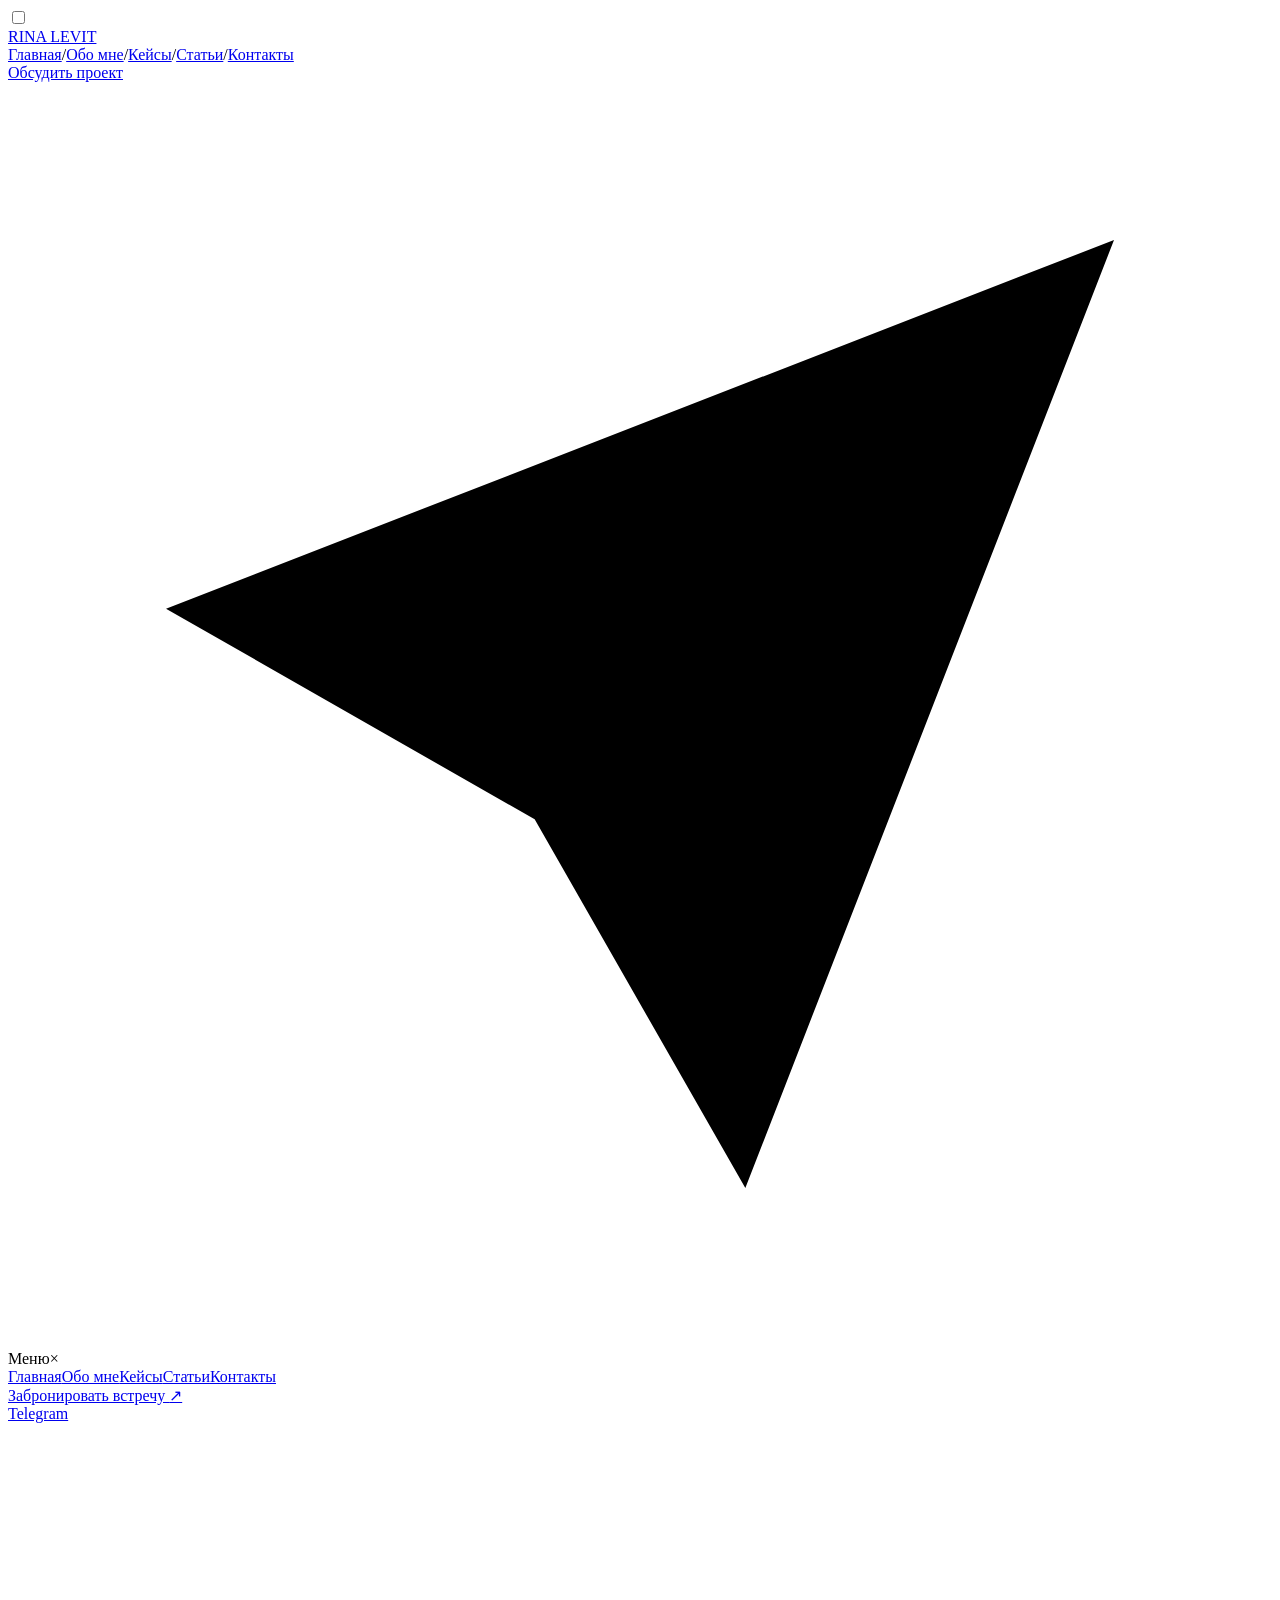
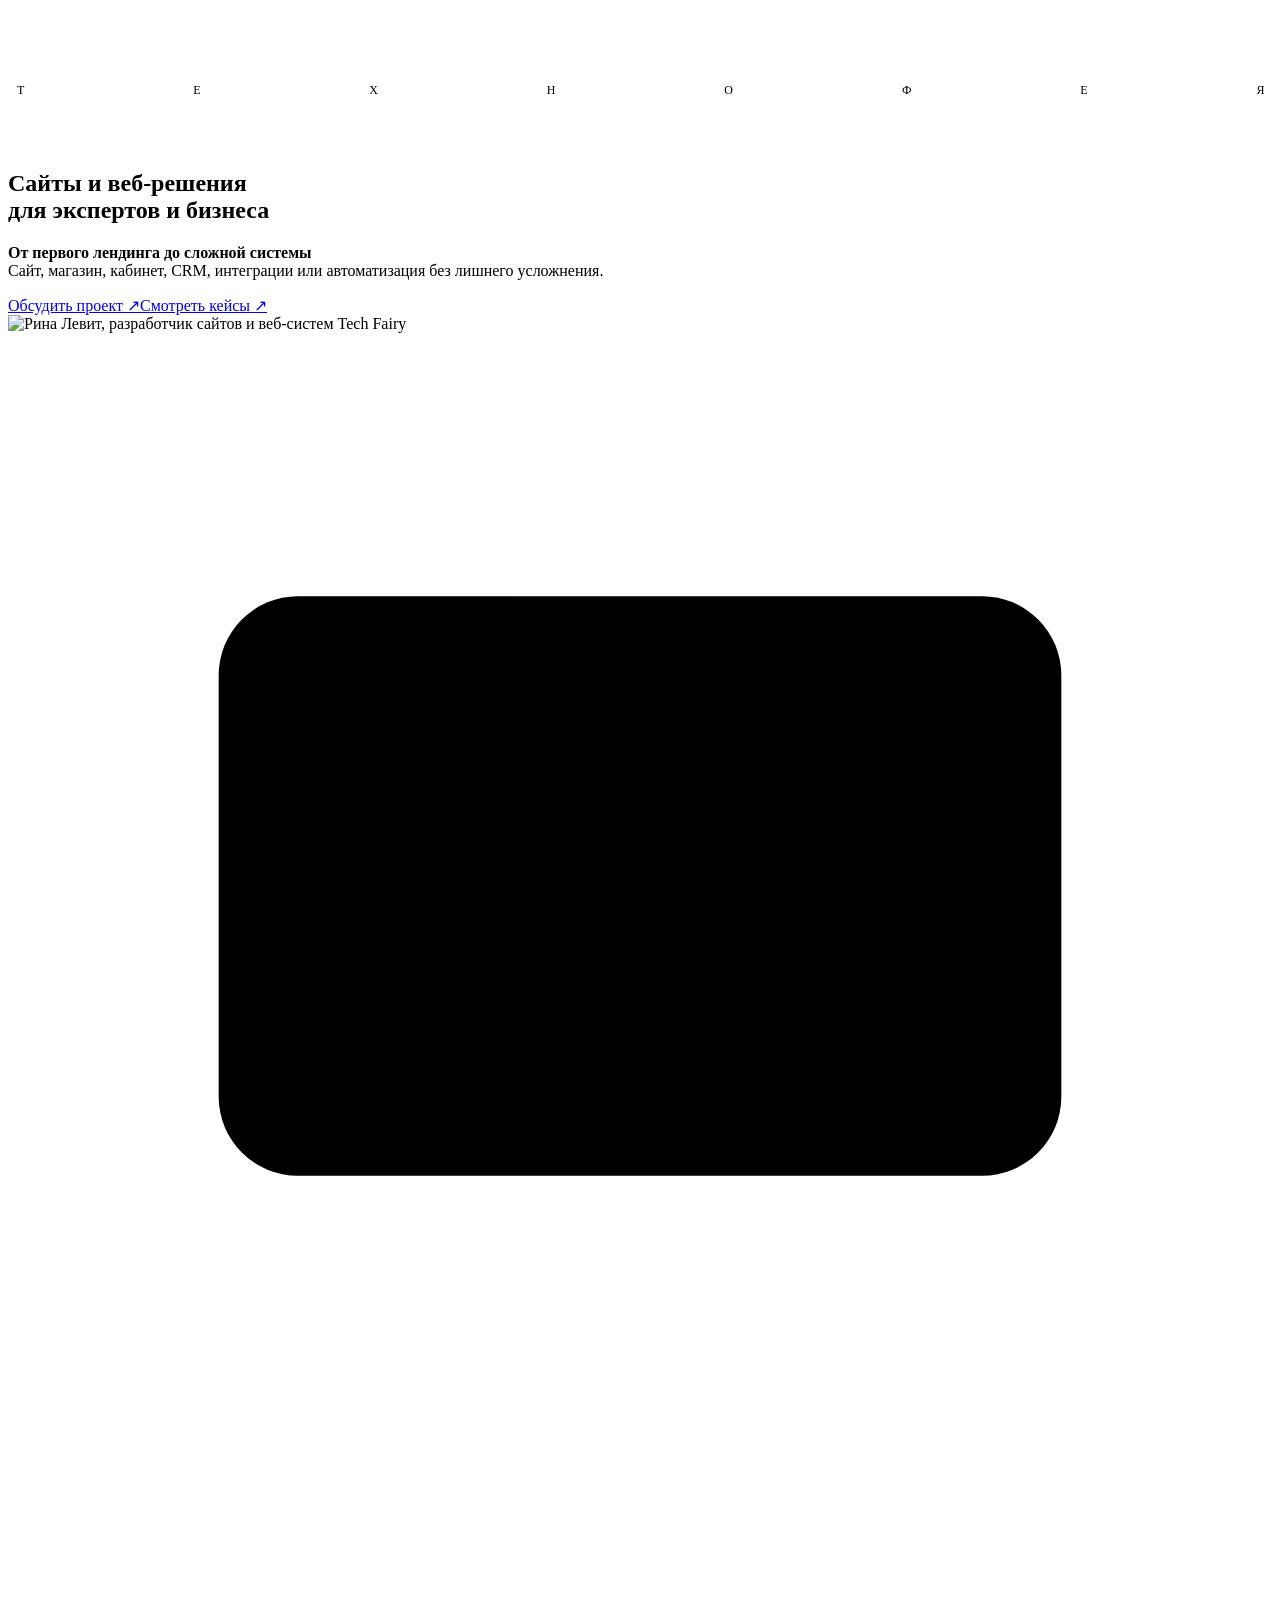
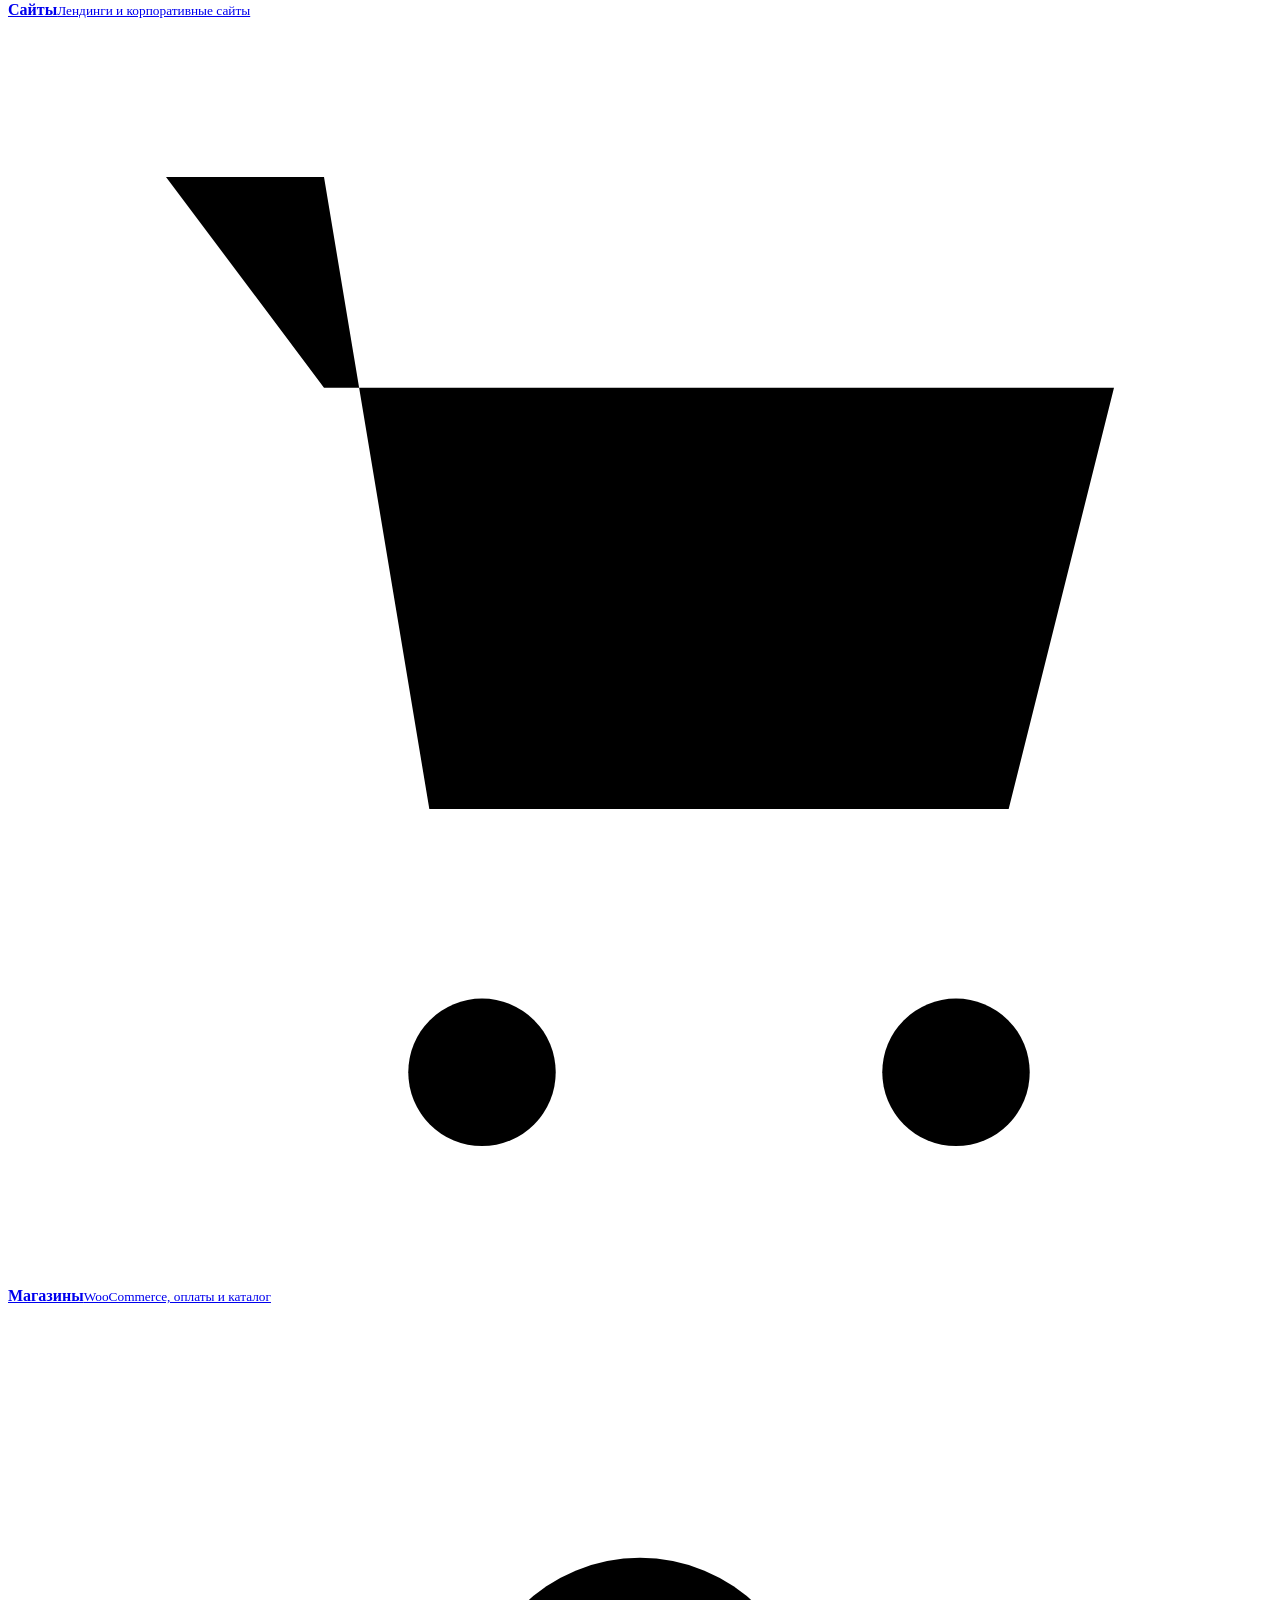
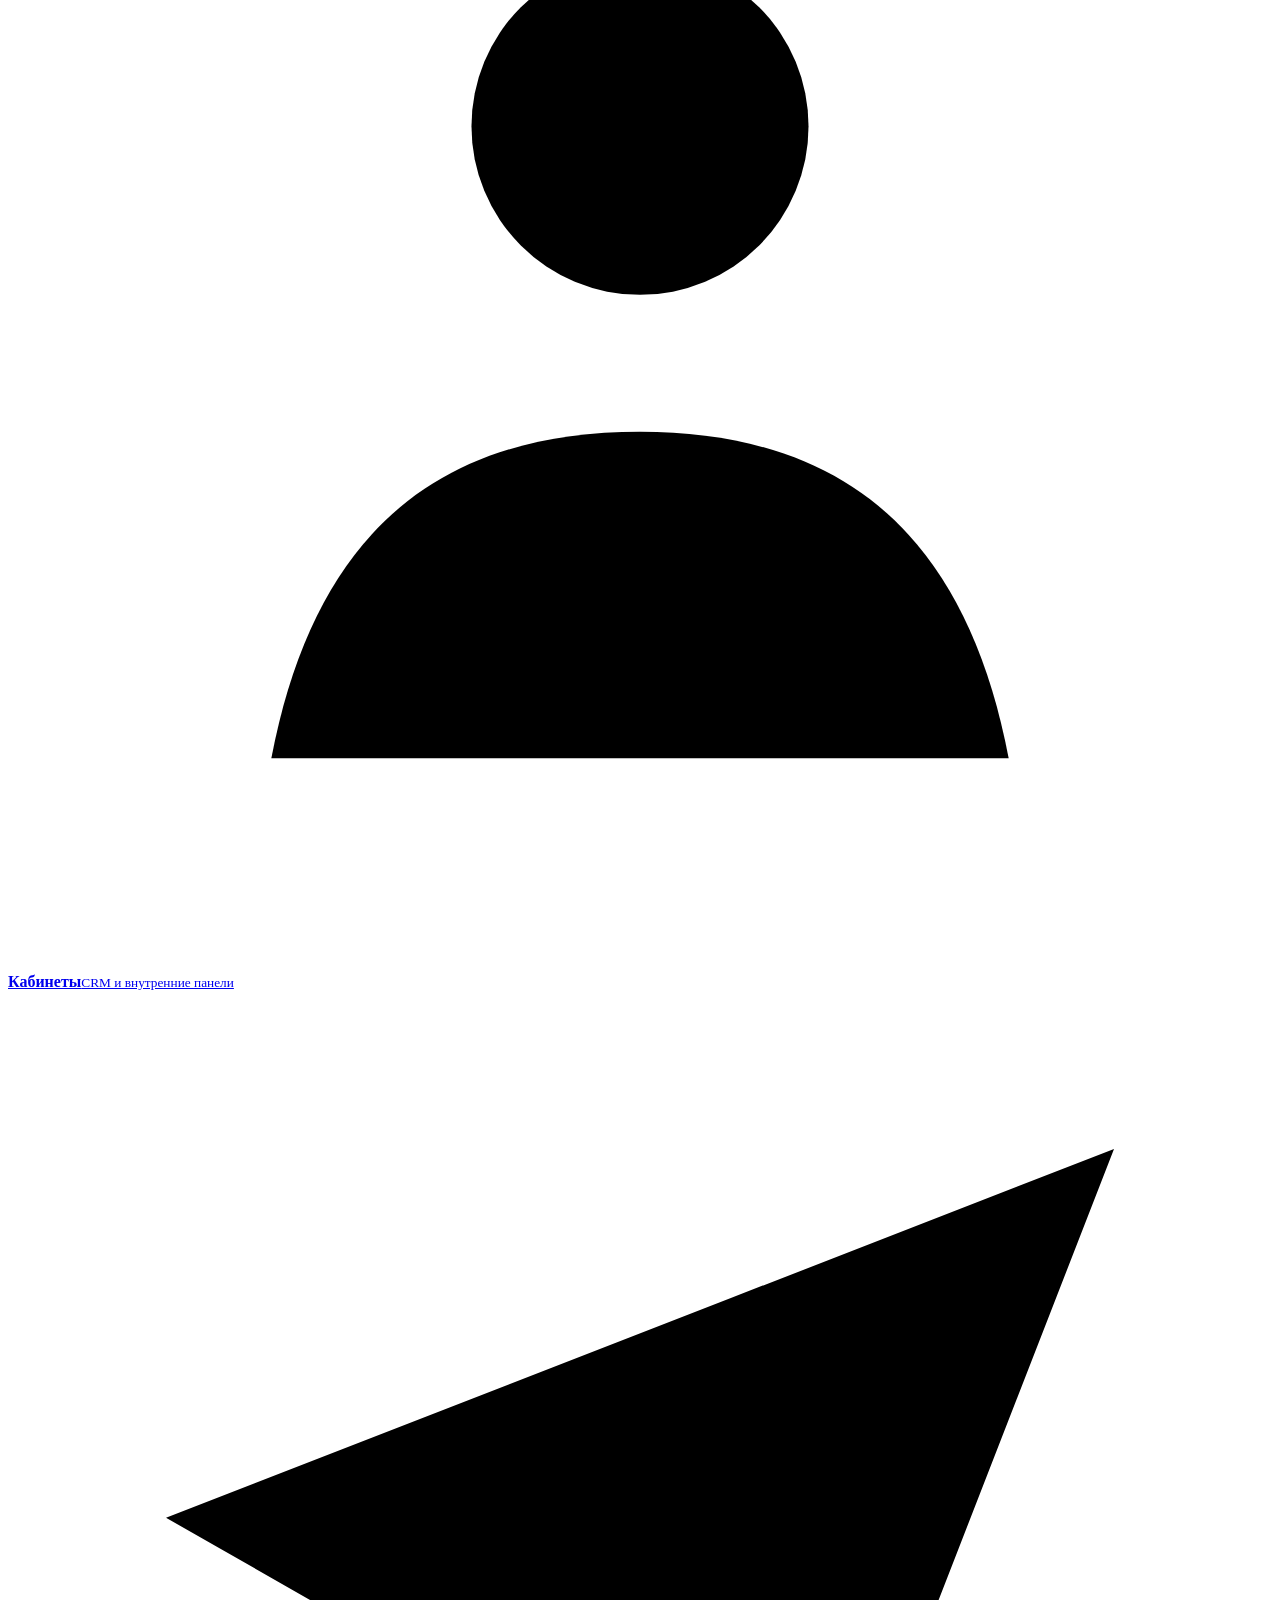
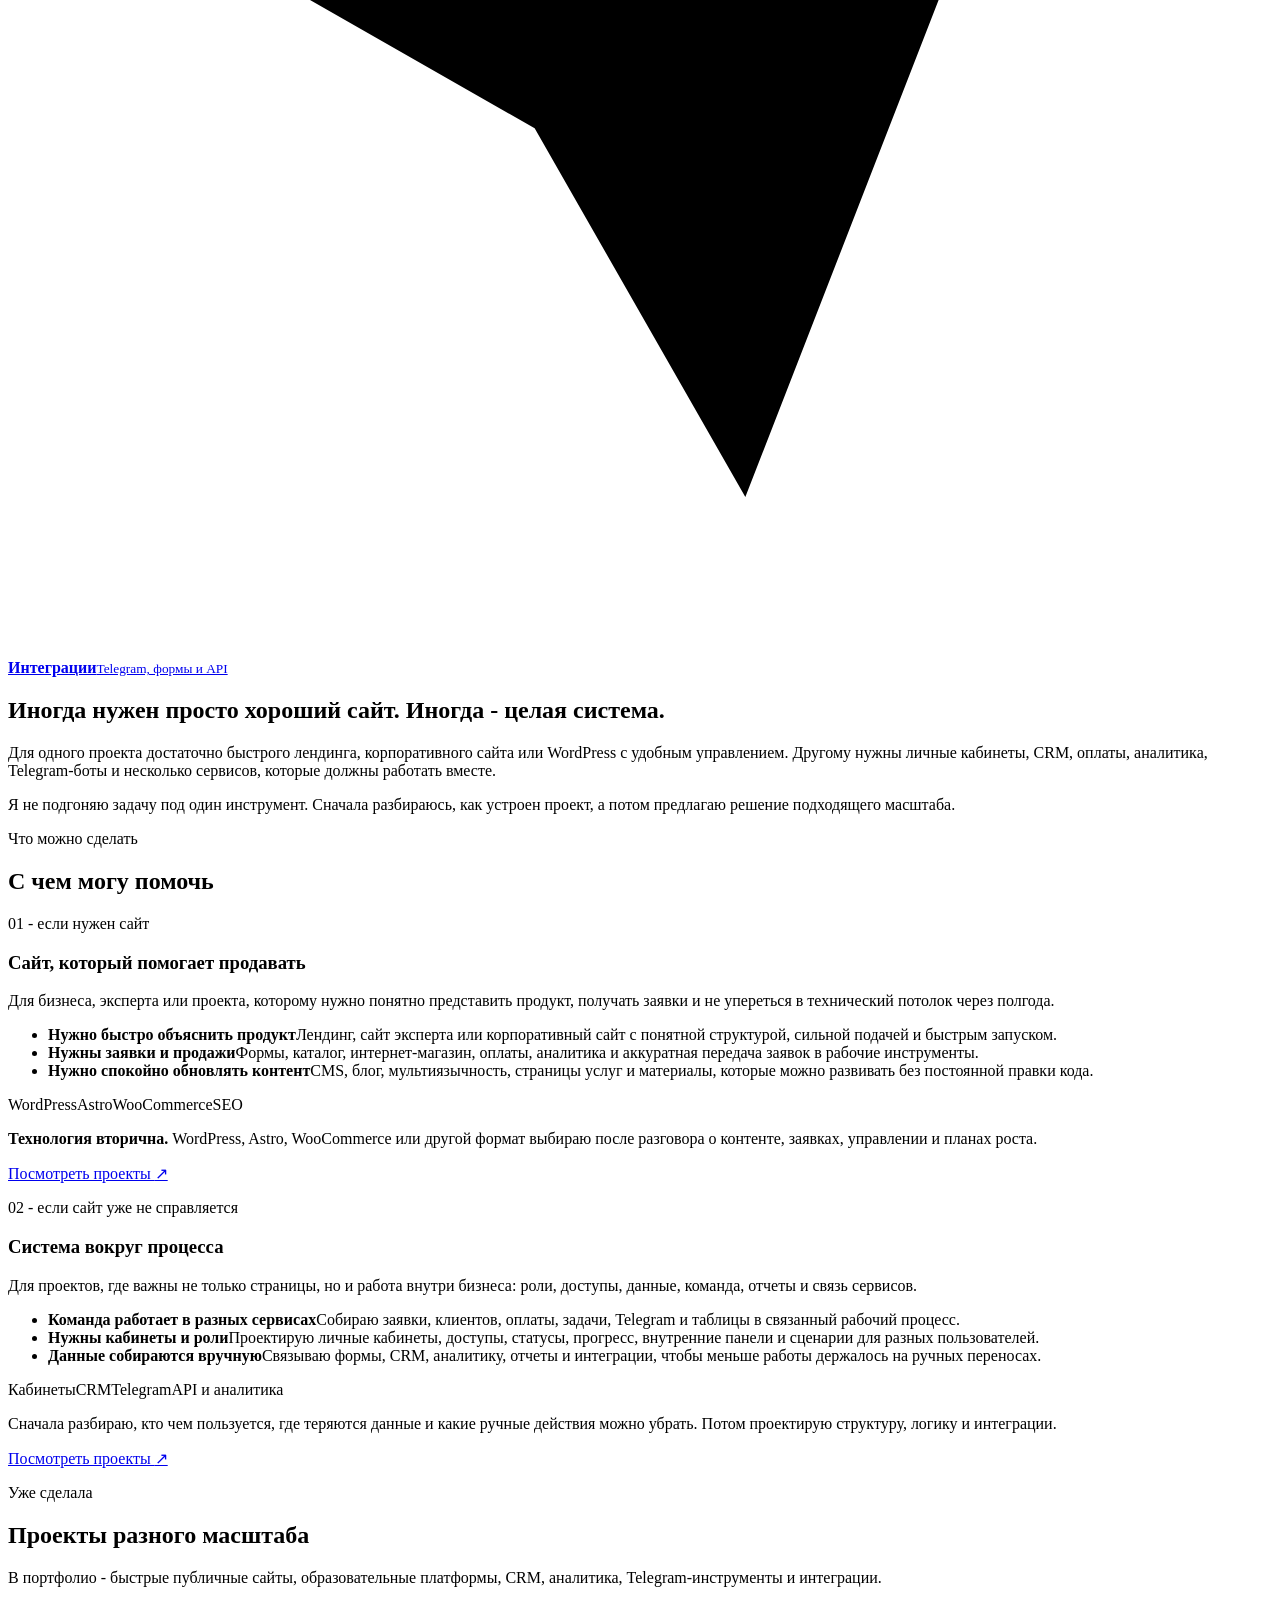
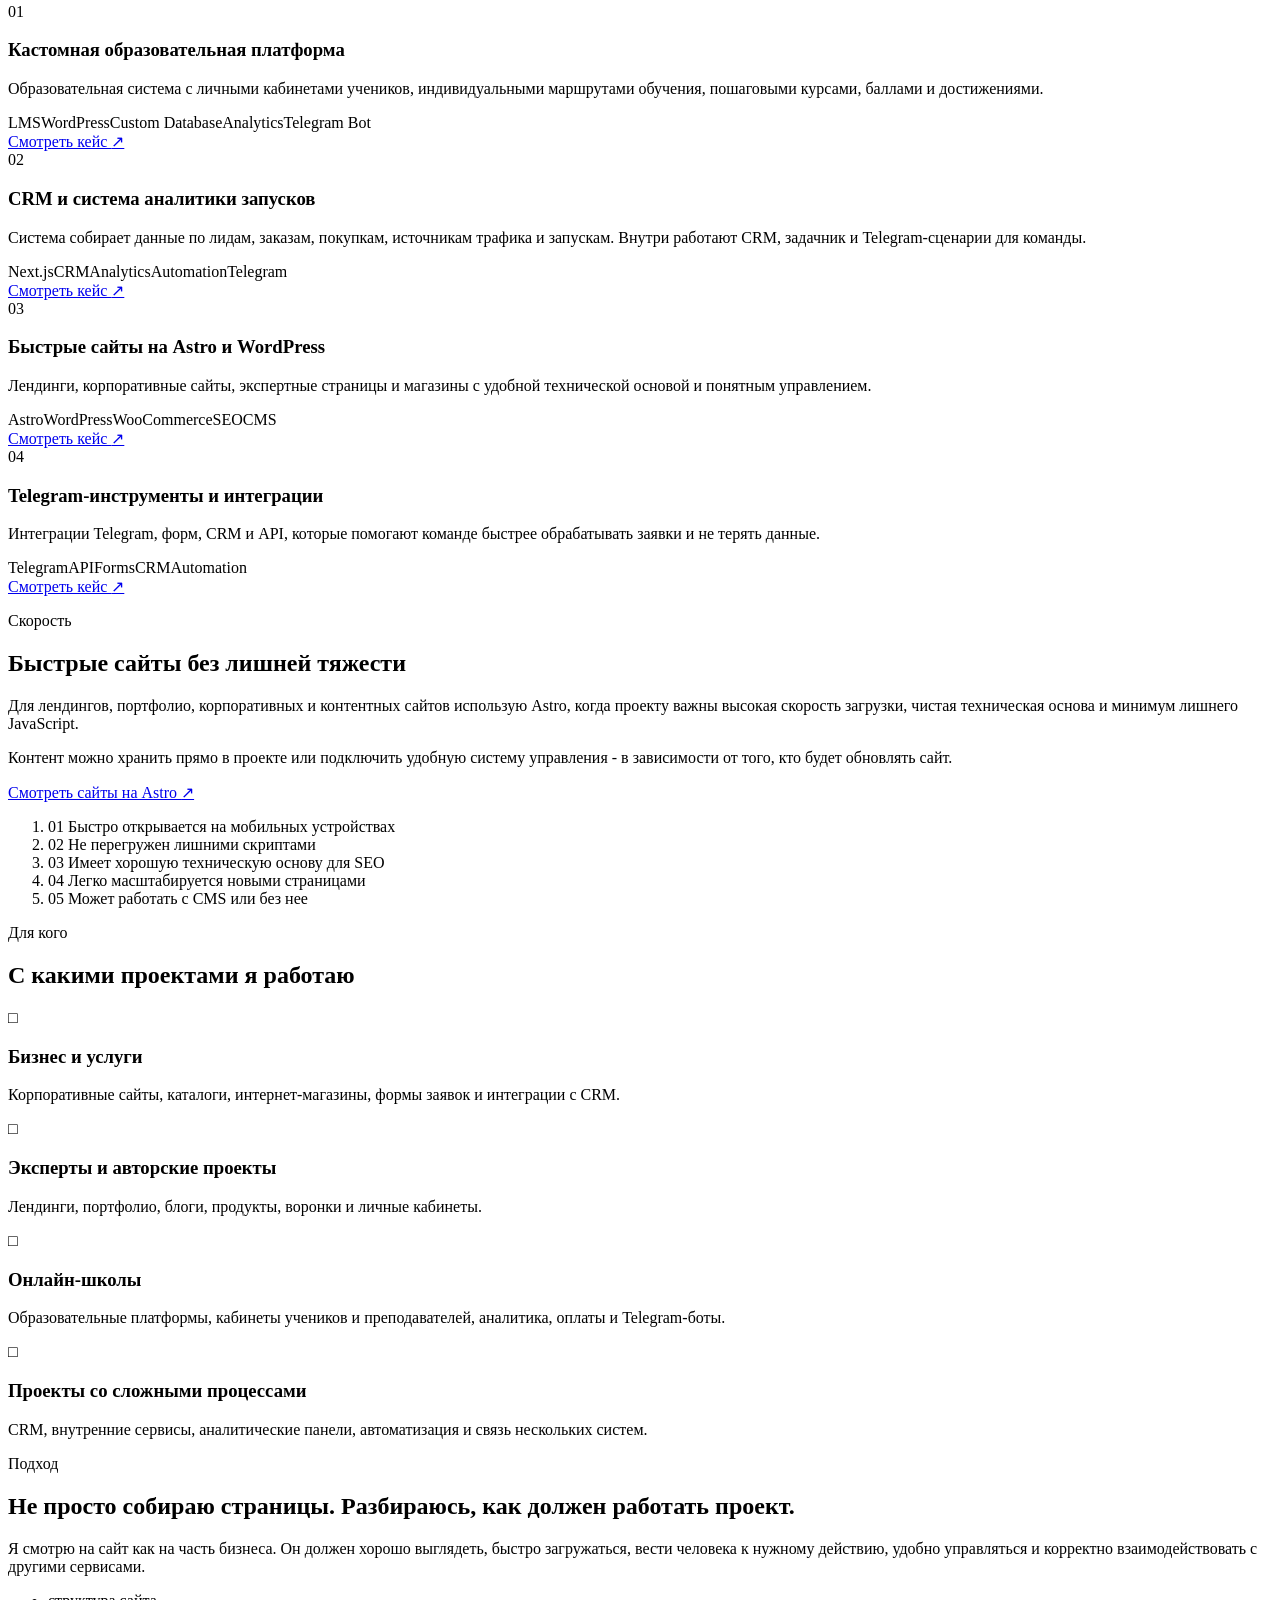
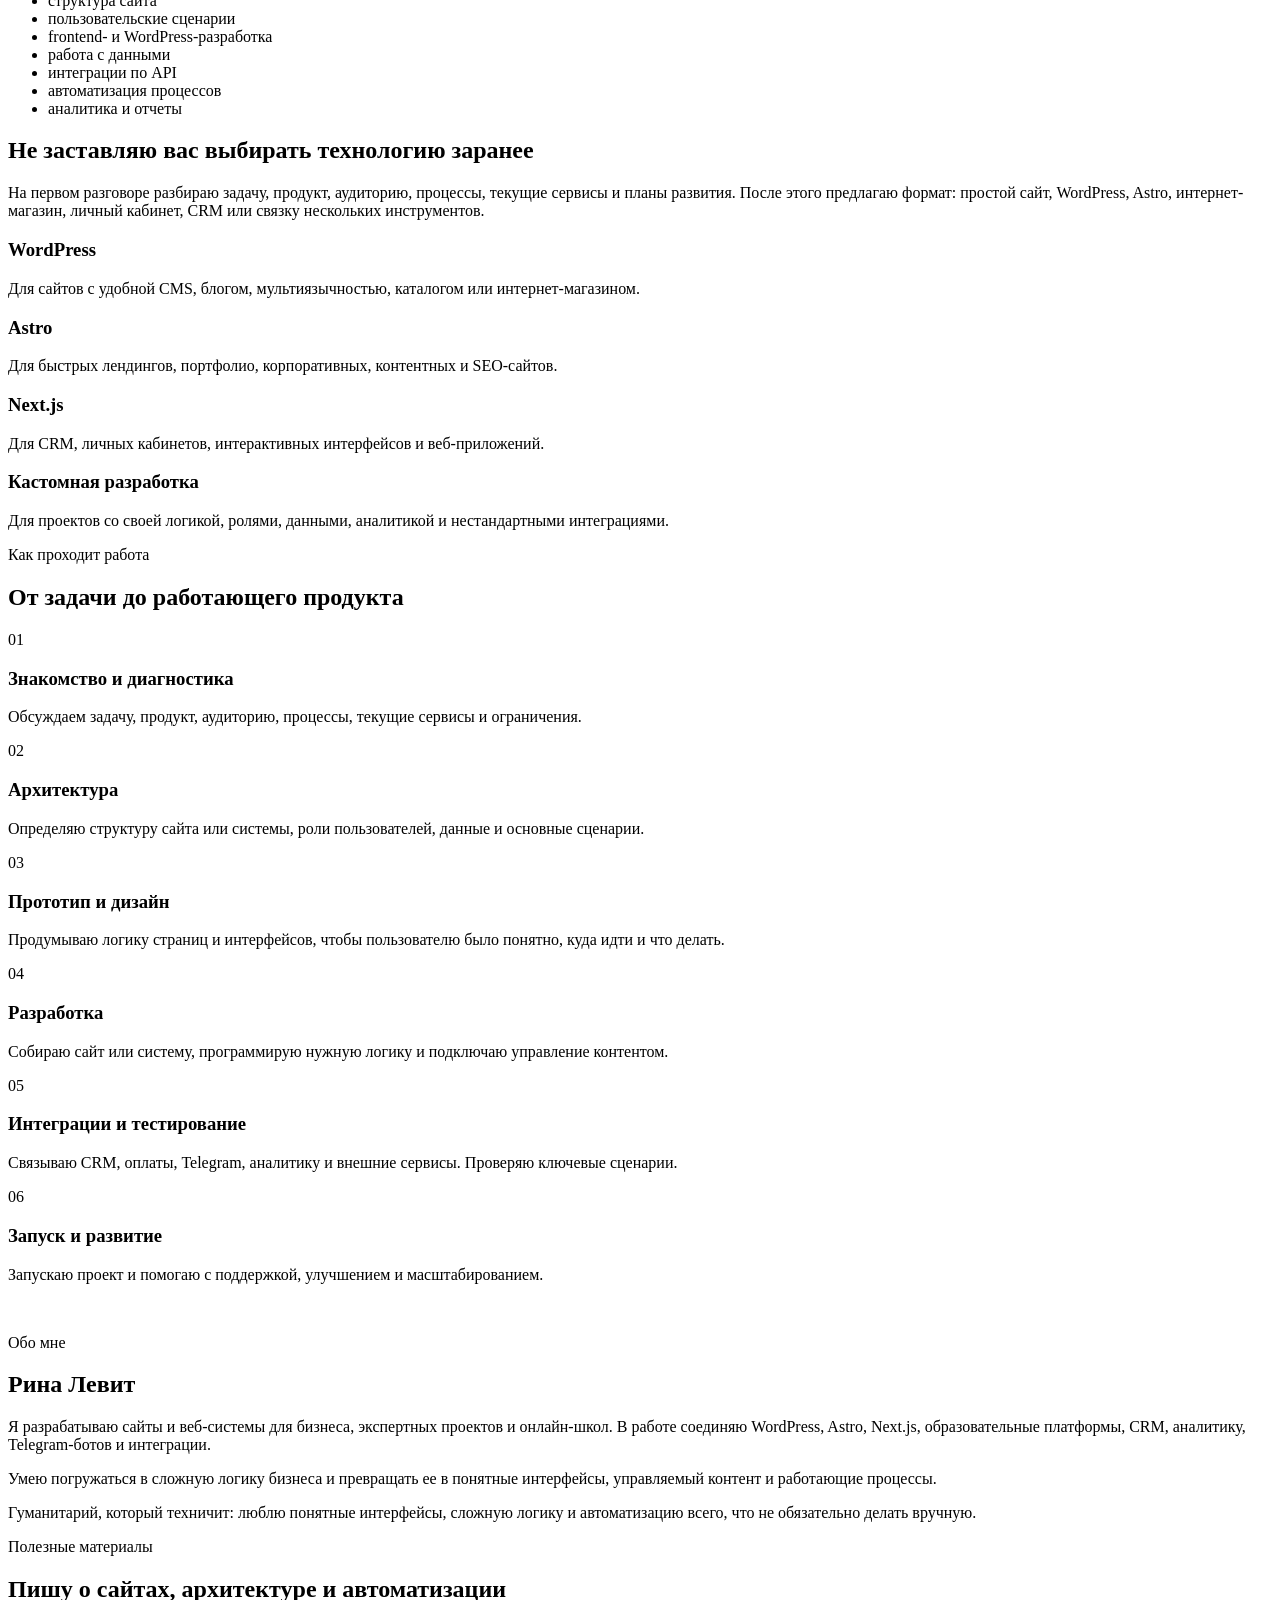
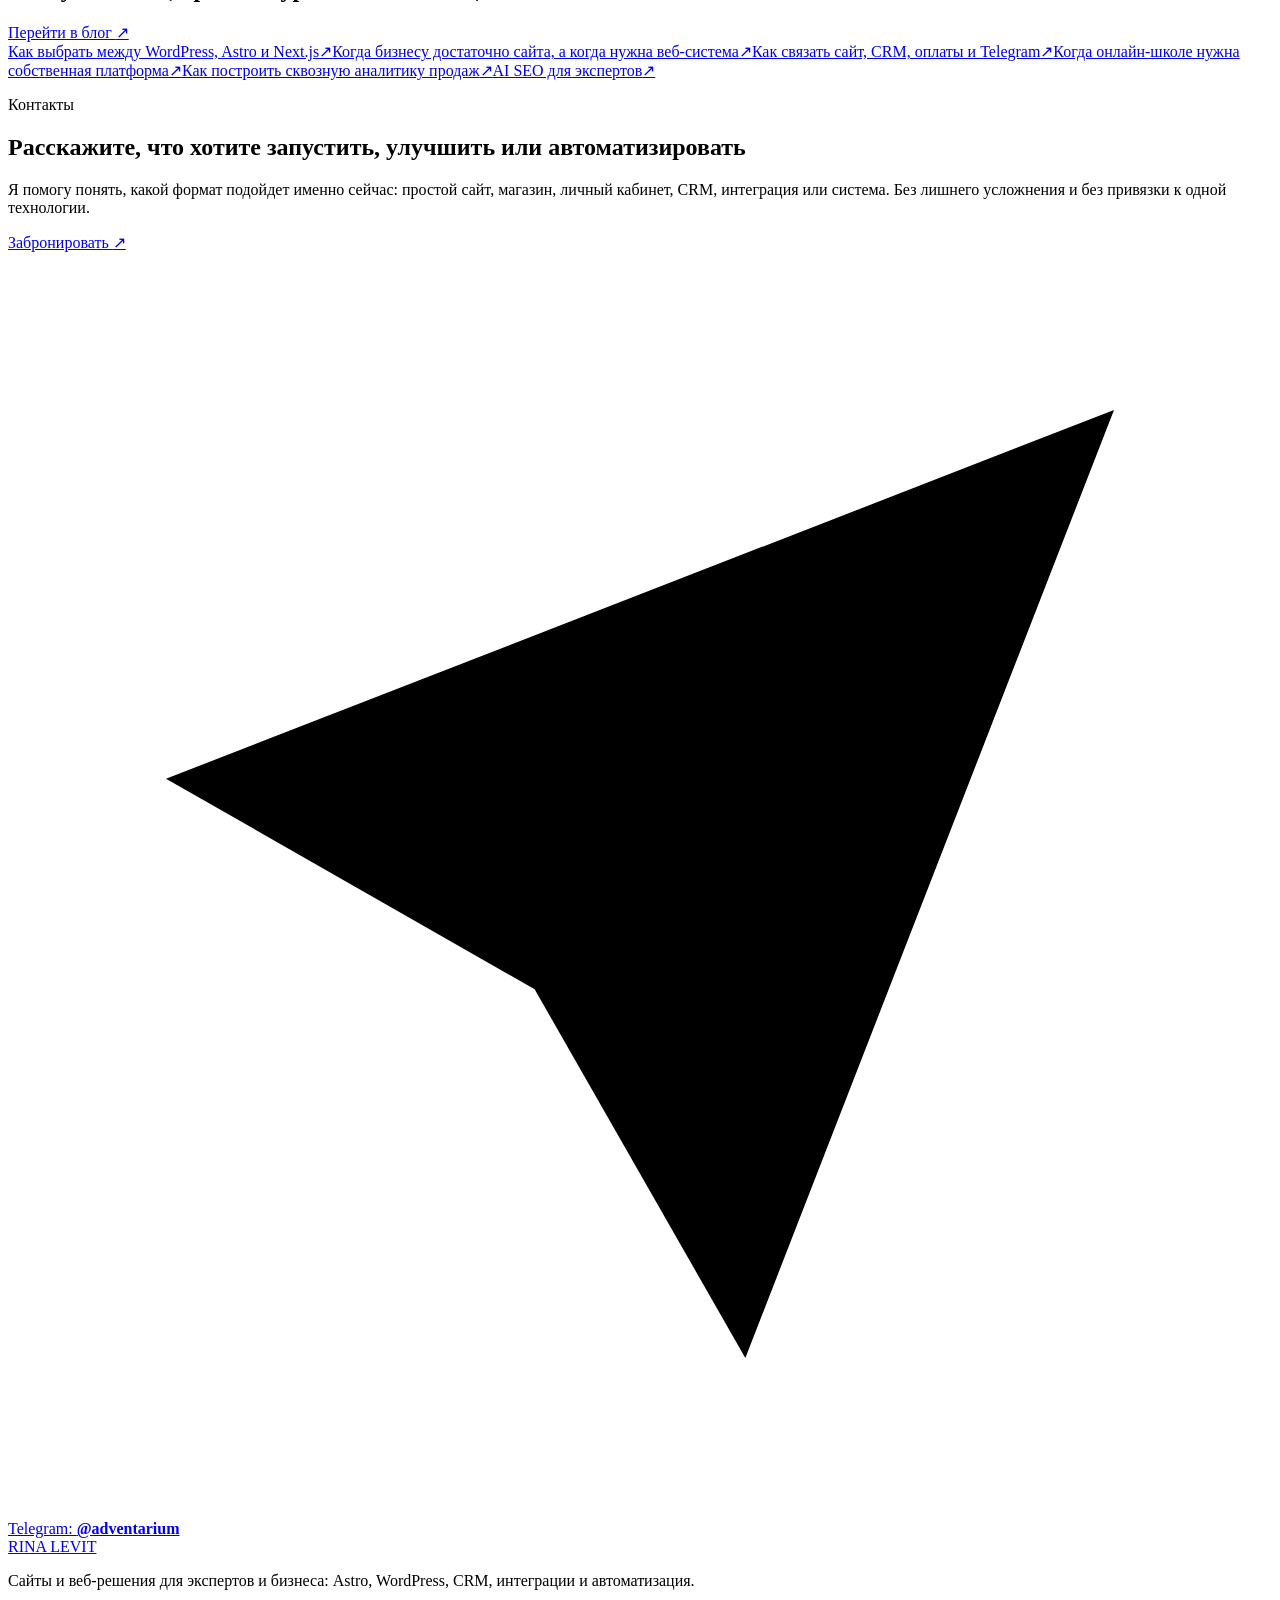
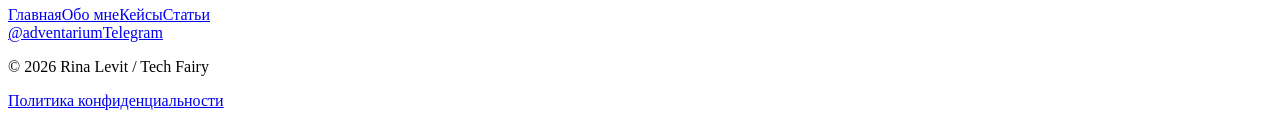
==== index.html @ 18e3fd96 "Deploy public site" ====
<!DOCTYPE html><html lang="ru"><head><meta charset="UTF-8"><meta name="viewport" content="width=device-width, initial-scale=1.0"><meta name="description" content="Сайты, магазины, личные кабинеты, CRM, интеграции и автоматизация для бизнеса, экспертов и онлайн-школ."><title>Tech Fairy - сайты и веб-решения для экспертов и бизнеса</title><link rel="stylesheet" href="/techfairy-pages/_astro/index.DFDSgULr.css"></head><body><main class="site-shell"><input class="mobile-menu-toggle" type="checkbox" id="mobile-menu-toggle" aria-label="Открыть мобильное меню"><header class="topbar" aria-label="Основная навигация"><a class="brand" href="/techfairy-pages/" aria-label="Rina Levit, главная">RINA LEVIT</a><nav class="nav-links" aria-label="Разделы страницы"><a href="/techfairy-pages/">Главная</a><span aria-hidden="true">/</span><a href="/techfairy-pages/about/">Обо мне</a><span aria-hidden="true">/</span><a href="/techfairy-pages/cases/">Кейсы</a><span aria-hidden="true">/</span><a href="/techfairy-pages/blog/">Статьи</a><span aria-hidden="true">/</span><a href="/techfairy-pages/contacts">Контакты</a></nav><a class="nav-cta" href="#contact">Обсудить проект</a><a class="mobile-telegram-cta" href="https://t.me/Adventarium" target="_blank" rel="noreferrer" aria-label="Обсудить проект в Telegram"><svg class viewBox="0 0 24 24"><path d="M21 3 10 14"></path><path d="M21 3 14 21l-4-7-7-4 18-7Z"></path></svg></a><label class="mobile-menu-button" for="mobile-menu-toggle" aria-label="Открыть меню"><span aria-hidden="true"></span><span aria-hidden="true"></span><span aria-hidden="true"></span></label></header><label class="mobile-menu-backdrop" for="mobile-menu-toggle" aria-hidden="true"></label><aside class="mobile-menu-panel" aria-label="Мобильное меню"><div class="mobile-menu-head"><span class="mobile-menu-title">Меню</span><label class="mobile-menu-close" for="mobile-menu-toggle" aria-label="Закрыть меню">×</label></div><nav class="mobile-menu-links" aria-label="Мобильная навигация"><a href="/techfairy-pages/">Главная</a><a href="/techfairy-pages/about/">Обо мне</a><a href="/techfairy-pages/cases/">Кейсы</a><a href="/techfairy-pages/blog/">Статьи</a><a href="/techfairy-pages/contacts">Контакты</a></nav><div class="mobile-menu-actions"><a class="button button-primary mobile-booking-link" href="#">Забронировать встречу <span aria-hidden="true">↗</span></a></div><nav class="mobile-social-links" aria-label="Социальные сети"><a href="https://t.me/Adventarium" target="_blank" rel="noreferrer">Telegram</a></nav></aside><section class="hero" aria-labelledby="hero-title"><div class="mega-word" aria-hidden="true"><svg class="mega-svg" viewBox="0 0 1680 430" preserveAspectRatio="xMinYMid meet" focusable="false"><text class="mega-line" x="12" y="360" textLength="1658" lengthAdjust="spacing">ТЕХНОФЕЯ</text></svg></div><div class="hero-copy"><h1 id="hero-title">Сайты и веб-решения<br>для экспертов и бизнеса</h1><p class="hero-subline"><strong>От первого лендинга до сложной системы</strong><br>Сайт, магазин, кабинет, CRM, интеграции или автоматизация без лишнего усложнения.</p><div class="hero-actions" aria-label="Основные действия"><a class="button button-primary" href="#contact">Обсудить проект <span aria-hidden="true">↗</span></a><a class="button button-secondary" href="#projects">Смотреть кейсы <span aria-hidden="true">↗</span></a></div></div><div class="hero-portrait"><img src="/techfairy-pages/uploads/rina-hero-black-alpha.webp" alt="Рина Левит, разработчик сайтов и веб-систем Tech Fairy"></div><div class="hero-strip" aria-label="Направления работы"><a href="#services"><span class="strip-icon" aria-hidden="true"><svg class viewBox="0 0 24 24"><rect x="4" y="5" width="16" height="11" rx="1.5"></rect><path d="M9 20h6M12 16v4"></path></svg></span><span class="strip-text"><strong>Сайты</strong><small>Лендинги и корпоративные сайты</small></span></a><a href="#services"><span class="strip-icon" aria-hidden="true"><svg class viewBox="0 0 24 24"><path d="M6 7h15l-2 8H8L6 3H3"></path><circle cx="9" cy="20" r="1.4"></circle><circle cx="18" cy="20" r="1.4"></circle></svg></span><span class="strip-text"><strong>Магазины</strong><small>WooCommerce, оплаты и каталог</small></span></a><a href="#services"><span class="strip-icon" aria-hidden="true"><svg class viewBox="0 0 24 24"><circle cx="12" cy="8" r="3.2"></circle><path d="M5 20c.8-4.2 3.1-6.2 7-6.2s6.2 2 7 6.2"></path></svg></span><span class="strip-text"><strong>Кабинеты</strong><small>CRM и внутренние панели</small></span></a><a href="#services"><span class="strip-icon" aria-hidden="true"><svg class viewBox="0 0 24 24"><path d="M21 3 10 14"></path><path d="M21 3 14 21l-4-7-7-4 18-7Z"></path></svg></span><span class="strip-text"><strong>Интеграции</strong><small>Telegram, формы и API</small></span></a></div></section><section class="statement section-pad split-layout"><h2>Иногда нужен просто хороший сайт. Иногда - целая система.</h2><div class="statement-copy"><p>Для одного проекта достаточно быстрого лендинга, корпоративного сайта или WordPress с удобным управлением. Другому нужны личные кабинеты, CRM, оплаты, аналитика, Telegram-боты и несколько сервисов, которые должны работать вместе.</p><p>Я не подгоняю задачу под один инструмент. Сначала разбираюсь, как устроен проект, а потом предлагаю решение подходящего масштаба.</p></div></section><section class="section-pad" id="services" aria-labelledby="services-title"><p class="section-kicker">Что можно сделать</p><div class="section-heading"><h2 id="services-title">С чем могу помочь</h2></div><div class="service-grid"><article class="service-card service-card-light"><p class="service-index">01 - если нужен сайт</p><h3>Сайт, который помогает продавать</h3><p>Для бизнеса, эксперта или проекта, которому нужно понятно представить продукт, получать заявки и не упереться в технический потолок через полгода.</p><ul class="scenario-list "><li><strong>Нужно быстро объяснить продукт</strong><span>Лендинг, сайт эксперта или корпоративный сайт с понятной структурой, сильной подачей и быстрым запуском.</span></li><li><strong>Нужны заявки и продажи</strong><span>Формы, каталог, интернет-магазин, оплаты, аналитика и аккуратная передача заявок в рабочие инструменты.</span></li><li><strong>Нужно спокойно обновлять контент</strong><span>CMS, блог, мультиязычность, страницы услуг и материалы, которые можно развивать без постоянной правки кода.</span></li></ul><div class="chips tech-proof " aria-label="Технологии для сайтов"><span>WordPress</span><span>Astro</span><span>WooCommerce</span><span>SEO</span></div><div class="service-note"><p><strong>Технология вторична.</strong> WordPress, Astro, WooCommerce или другой формат выбираю после разговора о контенте, заявках, управлении и планах роста.</p></div><a class="button button-secondary" href="#projects">Посмотреть проекты <span aria-hidden="true">↗</span></a></article><article class="service-card service-card-dark"><p class="service-index">02 - если сайт уже не справляется</p><h3>Система вокруг процесса</h3><p>Для проектов, где важны не только страницы, но и работа внутри бизнеса: роли, доступы, данные, команда, отчеты и связь сервисов.</p><ul class="scenario-list scenario-list-dark"><li><strong>Команда работает в разных сервисах</strong><span>Собираю заявки, клиентов, оплаты, задачи, Telegram и таблицы в связанный рабочий процесс.</span></li><li><strong>Нужны кабинеты и роли</strong><span>Проектирую личные кабинеты, доступы, статусы, прогресс, внутренние панели и сценарии для разных пользователей.</span></li><li><strong>Данные собираются вручную</strong><span>Связываю формы, CRM, аналитику, отчеты и интеграции, чтобы меньше работы держалось на ручных переносах.</span></li></ul><div class="chips tech-proof chips-dark" aria-label="Технологии и части систем"><span>Кабинеты</span><span>CRM</span><span>Telegram</span><span>API и аналитика</span></div><div class="service-note"><p><strong></strong>Сначала разбираю, кто чем пользуется, где теряются данные и какие ручные действия можно убрать. Потом проектирую структуру, логику и интеграции.</p></div><a class="button button-invert" href="#projects">Посмотреть проекты <span aria-hidden="true">↗</span></a></article></div></section><section class="section-pad projects-section" id="projects" aria-labelledby="projects-title"><p class="section-kicker">Уже сделала</p><div class="section-heading split-heading split-layout"><h2 id="projects-title">Проекты разного масштаба</h2><div><p>В портфолио - быстрые публичные сайты, образовательные платформы, CRM, аналитика, Telegram-инструменты и интеграции.</p></div></div><div class="project-list"><article class="project-row"><span class="project-number">01</span><div class="project-body"><h3>Кастомная образовательная платформа</h3><div><p>Образовательная система с личными кабинетами учеников, индивидуальными маршрутами обучения, пошаговыми курсами, баллами и достижениями.</p></div><div class="chips"><span>LMS</span><span>WordPress</span><span>Custom Database</span><span>Analytics</span><span>Telegram Bot</span></div></div><a class="row-link" href="/techfairy-pages/cases/education-platform/">Смотреть кейс <span aria-hidden="true">↗</span></a></article><article class="project-row"><span class="project-number">02</span><div class="project-body"><h3>CRM и система аналитики запусков</h3><div><p>Система собирает данные по лидам, заказам, покупкам, источникам трафика и запускам. Внутри работают CRM, задачник и Telegram-сценарии для команды.</p></div><div class="chips"><span>Next.js</span><span>CRM</span><span>Analytics</span><span>Automation</span><span>Telegram</span></div></div><a class="row-link" href="/techfairy-pages/cases/launch-crm-analytics/">Смотреть кейс <span aria-hidden="true">↗</span></a></article><article class="project-row"><span class="project-number">03</span><div class="project-body"><h3>Быстрые сайты на Astro и WordPress</h3><div><p>Лендинги, корпоративные сайты, экспертные страницы и магазины с удобной технической основой и понятным управлением.</p></div><div class="chips"><span>Astro</span><span>WordPress</span><span>WooCommerce</span><span>SEO</span><span>CMS</span></div></div><a class="row-link" href="/techfairy-pages/cases/astro-wordpress-sites/">Смотреть кейс <span aria-hidden="true">↗</span></a></article><article class="project-row"><span class="project-number">04</span><div class="project-body"><h3>Telegram-инструменты и интеграции</h3><div><p>Интеграции Telegram, форм, CRM и API, которые помогают команде быстрее обрабатывать заявки и не терять данные.</p></div><div class="chips"><span>Telegram</span><span>API</span><span>Forms</span><span>CRM</span><span>Automation</span></div></div><a class="row-link" href="/techfairy-pages/cases/telegram-integrations/">Смотреть кейс <span aria-hidden="true">↗</span></a></article></div></section><section class="section-pad speed-section split-layout" aria-labelledby="speed-title"><div class="speed-copy"><p class="section-kicker">Скорость</p><h2 id="speed-title">Быстрые сайты без лишней тяжести</h2><div class="rich-text"><p>Для лендингов, портфолио, корпоративных и контентных сайтов использую Astro, когда проекту важны высокая скорость загрузки, чистая техническая основа и минимум лишнего JavaScript.</p><p>Контент можно хранить прямо в проекте или подключить удобную систему управления - в зависимости от того, кто будет обновлять сайт.</p></div><a class="button button-primary" href="#contact">Смотреть сайты на Astro <span aria-hidden="true">↗</span></a></div><ol class="speed-list"><li><span>01</span> Быстро открывается на мобильных устройствах</li><li><span>02</span> Не перегружен лишними скриптами</li><li><span>03</span> Имеет хорошую техническую основу для SEO</li><li><span>04</span> Легко масштабируется новыми страницами</li><li><span>05</span> Может работать с CMS или без нее</li></ol></section><section class="section-pad audience-section" aria-labelledby="audience-title"><p class="section-kicker">Для кого</p><h2 id="audience-title">С какими проектами я работаю</h2><div class="audience-grid"><article><span class="mini-icon" aria-hidden="true">□</span><h3>Бизнес и услуги</h3><p>Корпоративные сайты, каталоги, интернет-магазины, формы заявок и интеграции с CRM.</p></article><article><span class="mini-icon" aria-hidden="true">□</span><h3>Эксперты и авторские проекты</h3><p>Лендинги, портфолио, блоги, продукты, воронки и личные кабинеты.</p></article><article><span class="mini-icon" aria-hidden="true">□</span><h3>Онлайн-школы</h3><p>Образовательные платформы, кабинеты учеников и преподавателей, аналитика, оплаты и Telegram-боты.</p></article><article><span class="mini-icon" aria-hidden="true">□</span><h3>Проекты со сложными процессами</h3><p>CRM, внутренние сервисы, аналитические панели, автоматизация и связь нескольких систем.</p></article></div></section><section class="section-pad trust-section split-layout" id="approach" aria-labelledby="trust-title"><div><p class="section-kicker">Подход</p><h2 id="trust-title">Не просто собираю страницы. Разбираюсь, как должен работать проект.</h2><div class="rich-text"><p>Я смотрю на сайт как на часть бизнеса. Он должен хорошо выглядеть, быстро загружаться, вести человека к нужному действию, удобно управляться и корректно взаимодействовать с другими сервисами.</p></div></div><ul class="proof-list"><li>структура сайта</li><li>пользовательские сценарии</li><li>frontend- и WordPress-разработка</li><li>работа с данными</li><li>интеграции по API</li><li>автоматизация процессов</li><li>аналитика и отчеты</li></ul></section><section class="section-pad tech-section" aria-labelledby="tech-title"><div class="section-heading split-heading split-layout"><h2 id="tech-title">Не заставляю вас выбирать технологию заранее</h2><div class="rich-text"><p>На первом разговоре разбираю задачу, продукт, аудиторию, процессы, текущие сервисы и планы развития. После этого предлагаю формат: простой сайт, WordPress, Astro, интернет-магазин, личный кабинет, CRM или связку нескольких инструментов.</p></div></div><div class="tech-grid"><article><h3>WordPress</h3><p>Для сайтов с удобной CMS, блогом, мультиязычностью, каталогом или интернет-магазином.</p></article><article><h3>Astro</h3><p>Для быстрых лендингов, портфолио, корпоративных, контентных и SEO-сайтов.</p></article><article><h3>Next.js</h3><p>Для CRM, личных кабинетов, интерактивных интерфейсов и веб-приложений.</p></article><article><h3>Кастомная разработка</h3><p>Для проектов со своей логикой, ролями, данными, аналитикой и нестандартными интеграциями.</p></article></div></section><section class="section-pad process-section" aria-labelledby="process-title"><p class="section-kicker">Как проходит работа</p><h2 id="process-title">От задачи до работающего продукта</h2><div class="process-grid"><article><span>01</span><h3>Знакомство и диагностика</h3><p>Обсуждаем задачу, продукт, аудиторию, процессы, текущие сервисы и ограничения.</p></article><article><span>02</span><h3>Архитектура</h3><p>Определяю структуру сайта или системы, роли пользователей, данные и основные сценарии.</p></article><article><span>03</span><h3>Прототип и дизайн</h3><p>Продумываю логику страниц и интерфейсов, чтобы пользователю было понятно, куда идти и что делать.</p></article><article><span>04</span><h3>Разработка</h3><p>Собираю сайт или систему, программирую нужную логику и подключаю управление контентом.</p></article><article><span>05</span><h3>Интеграции и тестирование</h3><p>Связываю CRM, оплаты, Telegram, аналитику и внешние сервисы. Проверяю ключевые сценарии.</p></article><article><span>06</span><h3>Запуск и развитие</h3><p>Запускаю проект и помогаю с поддержкой, улучшением и масштабированием.</p></article></div></section><section class="section-pad about-section split-layout" id="about" aria-labelledby="about-title"><div class="about-image" aria-hidden="true"><img src="/techfairy-pages/uploads/rina-hero-beige-alpha.webp" alt=""></div><div class="about-copy"><p class="section-kicker">Обо мне</p><h2 id="about-title">Рина Левит</h2><div class="rich-text"><p>Я разрабатываю сайты и веб-системы для бизнеса, экспертных проектов и онлайн-школ. В работе соединяю WordPress, Astro, Next.js, образовательные платформы, CRM, аналитику, Telegram-ботов и интеграции.</p><p>Умею погружаться в сложную логику бизнеса и превращать ее в понятные интерфейсы, управляемый контент и работающие процессы.</p></div><p class="personal-line">Гуманитарий, который техничит: люблю понятные интерфейсы, сложную логику и автоматизацию всего, что не обязательно делать вручную.</p></div></section><section class="section-pad blog-section" aria-labelledby="blog-title"><p class="section-kicker">Полезные материалы</p><div class="section-heading split-heading split-layout"><h2 id="blog-title">Пишу о сайтах, архитектуре и автоматизации</h2><a class="button button-secondary" href="#contact">Перейти в блог <span aria-hidden="true">↗</span></a></div><div class="post-list"><a href="/techfairy-pages/blog/wordpress-astro-next/">Как выбрать между WordPress, Astro и Next.js<span aria-hidden="true">↗</span></a><a href="/techfairy-pages/blog/site-or-system/">Когда бизнесу достаточно сайта, а когда нужна веб-система<span aria-hidden="true">↗</span></a><a href="/techfairy-pages/blog/crm-payments-telegram/">Как связать сайт, CRM, оплаты и Telegram<span aria-hidden="true">↗</span></a><a href="/techfairy-pages/blog/online-school-platform/">Когда онлайн-школе нужна собственная платформа<span aria-hidden="true">↗</span></a><a href="/techfairy-pages/blog/utm-sales-analytics/">Как построить сквозную аналитику продаж<span aria-hidden="true">↗</span></a><a href="/techfairy-pages/blog/ai-seo/">AI SEO для экспертов<span aria-hidden="true">↗</span></a></div></section><section class="section-pad final-cta split-layout" id="contact" aria-labelledby="contact-title"><div class="cta-copy"><p class="section-kicker">Контакты</p><h2 id="contact-title">Расскажите, что хотите запустить, улучшить или автоматизировать</h2></div><div class="contact-card" aria-label="Контакты для обсуждения проекта"><div class="rich-text"><p>Я помогу понять, какой формат подойдет именно сейчас: простой сайт, магазин, личный кабинет, CRM, интеграция или система. Без лишнего усложнения и без привязки к одной технологии.</p></div><a class="button button-primary booking-link" href="#">Забронировать <span aria-hidden="true">↗</span></a><a class="telegram-link" href="https://t.me/Adventarium" target="_blank" rel="noreferrer"><span class="telegram-icon" aria-hidden="true"><svg class viewBox="0 0 24 24"><path d="M21 3 10 14"></path><path d="M21 3 14 21l-4-7-7-4 18-7Z"></path></svg></span><span>Telegram: <strong>@adventarium</strong></span></a></div></section><footer class="site-footer" aria-label="Футер сайта"><div class="footer-main"><div class="footer-brand"><a class="brand" href="/techfairy-pages/" aria-label="Tech Fairy, главная">RINA LEVIT</a><div class="footer-text"><p>Сайты и веб-решения для экспертов и бизнеса: Astro, WordPress, CRM, интеграции и автоматизация.</p></div></div><nav class="footer-links" aria-label="Ссылки футера"><a href="/techfairy-pages/">Главная</a><a href="/techfairy-pages/about/">Обо мне</a><a href="/techfairy-pages/cases/">Кейсы</a><a href="/techfairy-pages/blog/">Статьи</a></nav><div class="footer-contact"><a href="https://t.me/Adventarium" target="_blank" rel="noreferrer">@adventarium</a><a href="https://t.me/Adventarium" target="_blank" rel="noreferrer">Telegram</a></div></div><div class="footer-bottom"><p>© 2026 Rina Levit / Tech Fairy</p><nav aria-label="Юридические ссылки"><a href="/techfairy-pages/privacy/">Политика конфиденциальности</a></nav></div></footer></main></body></html>
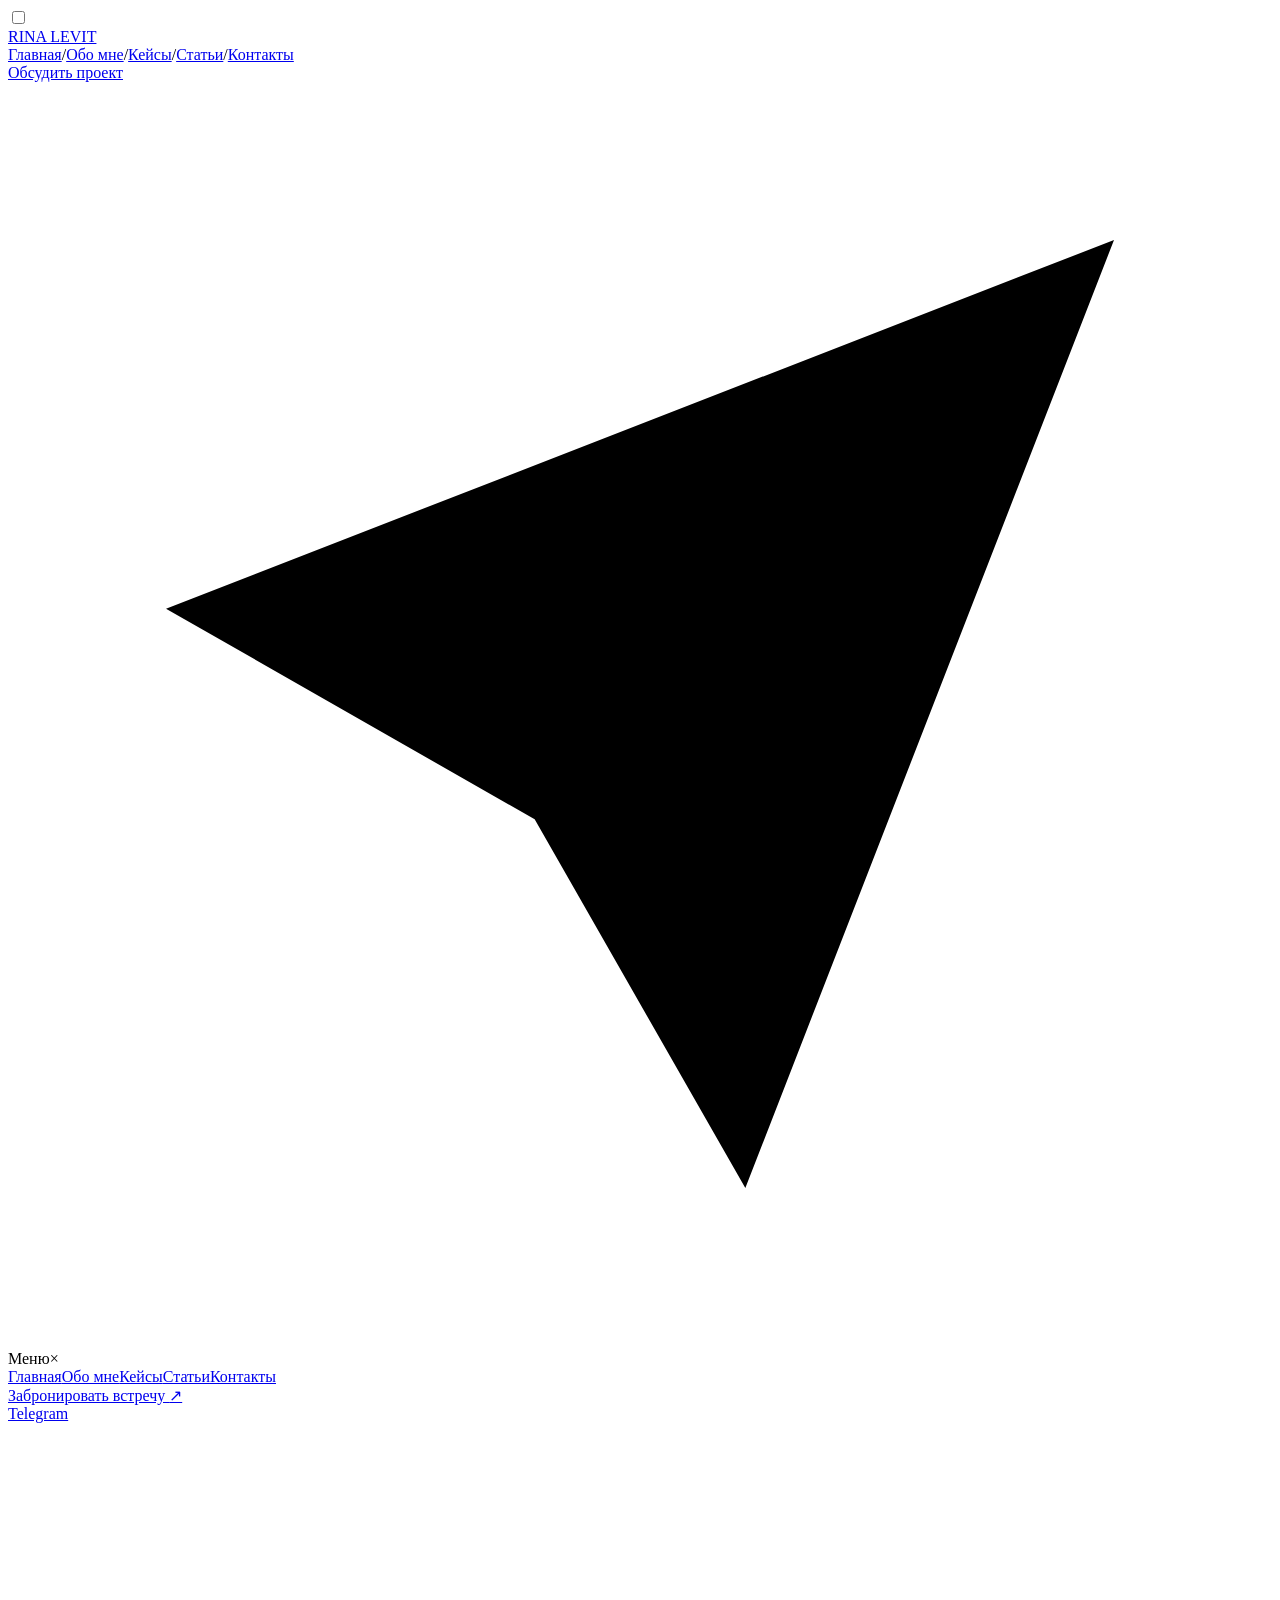
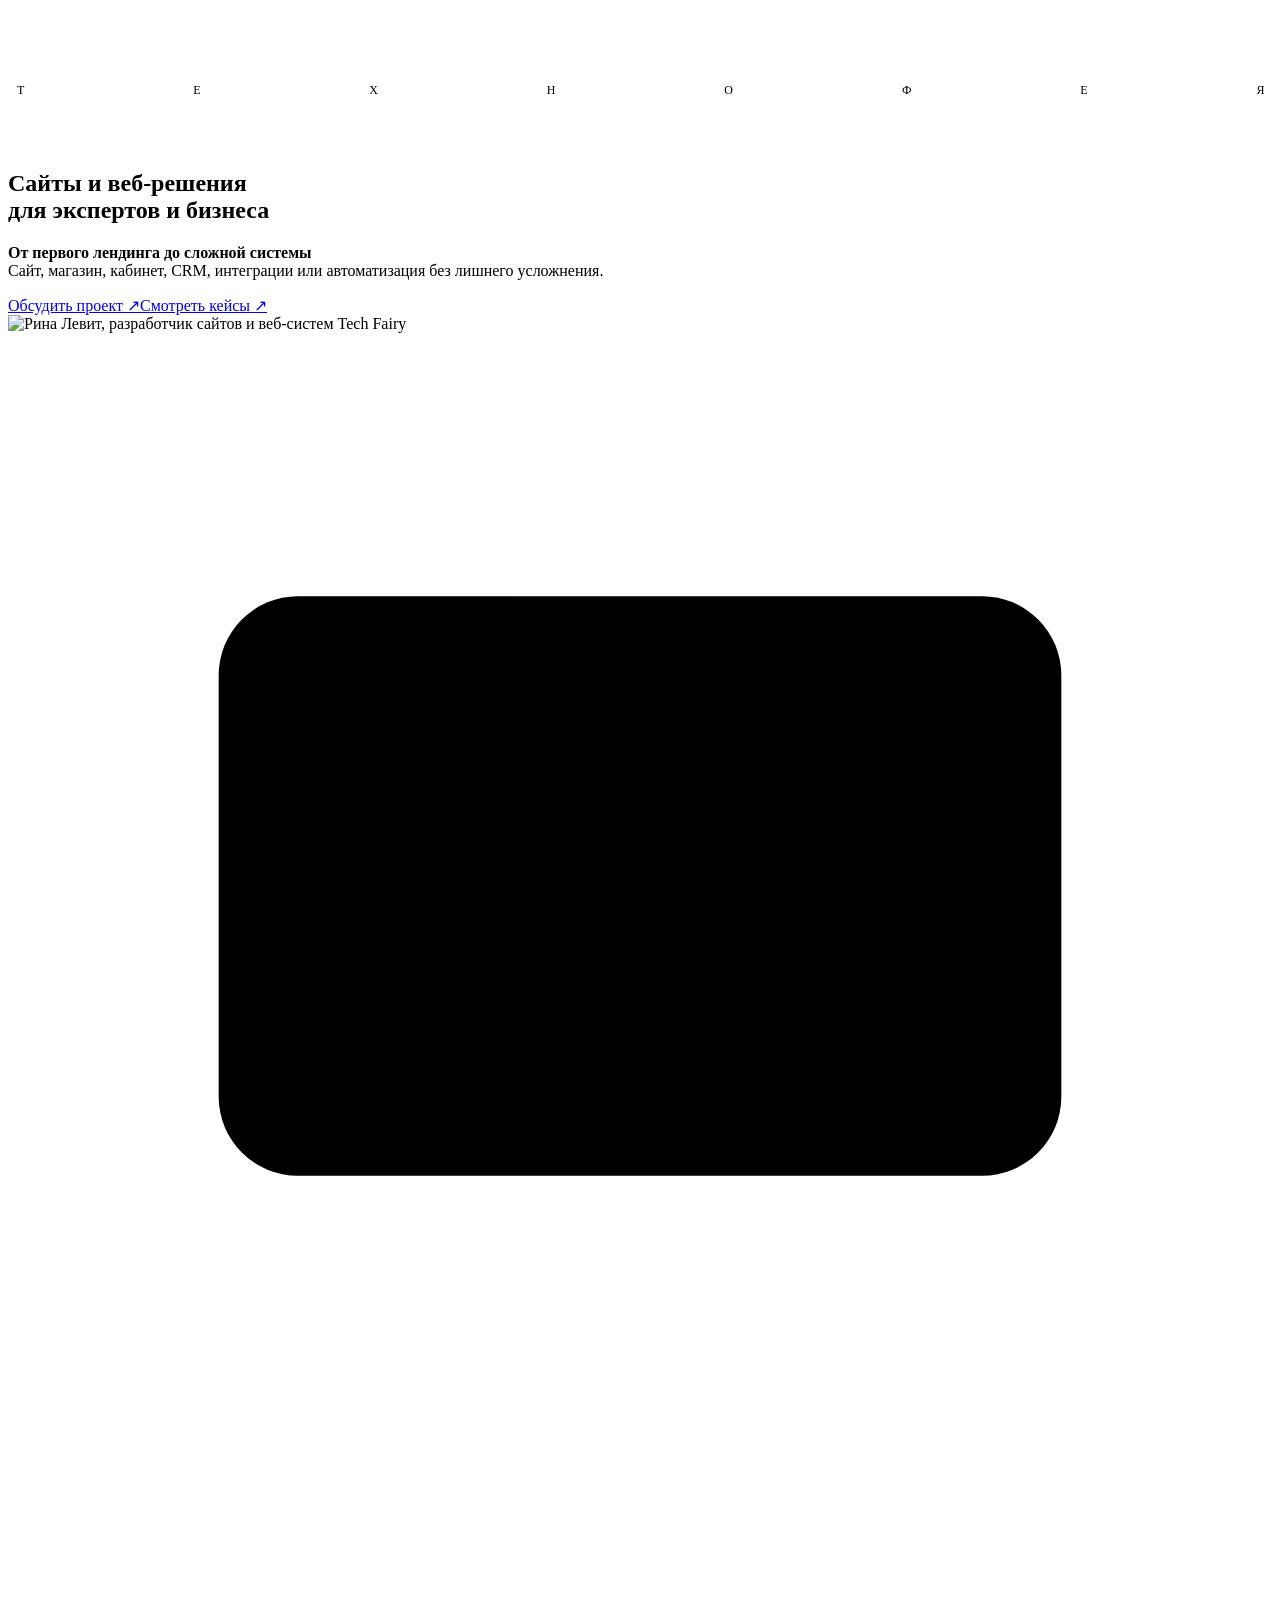
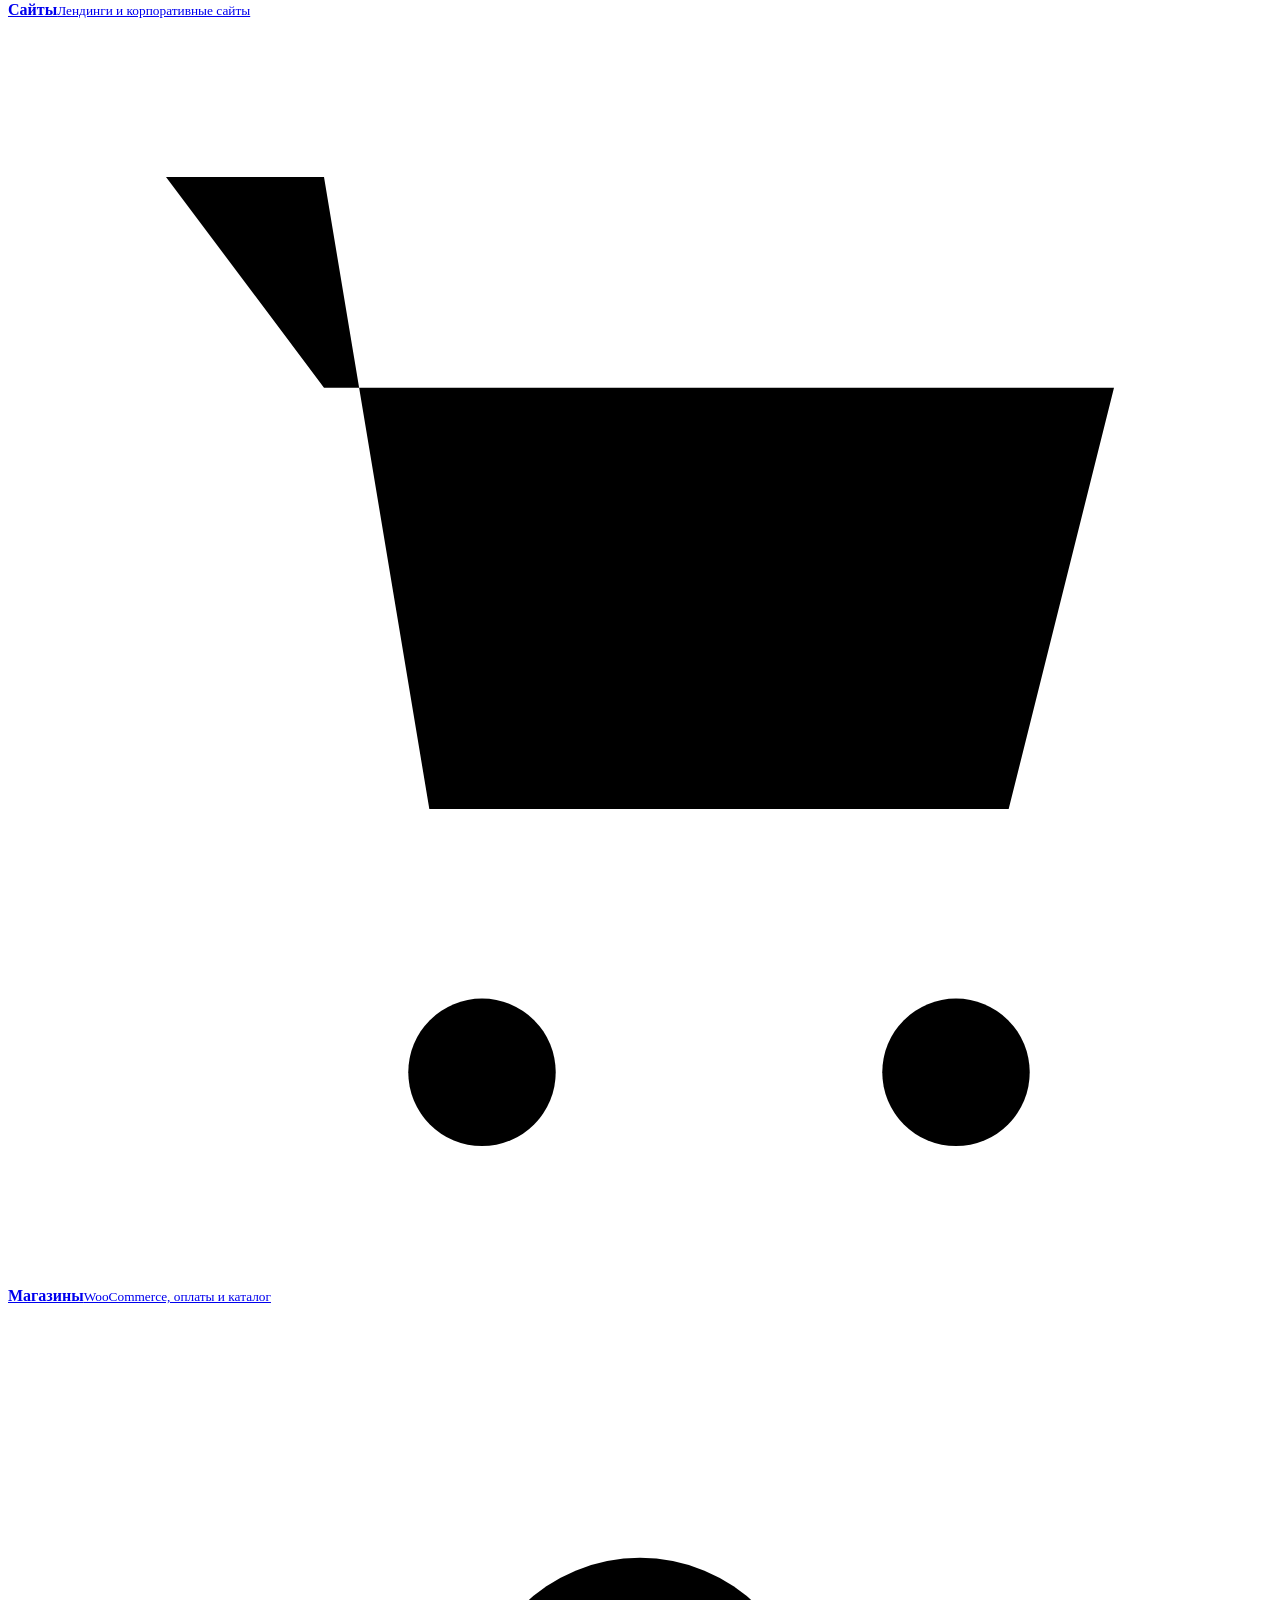
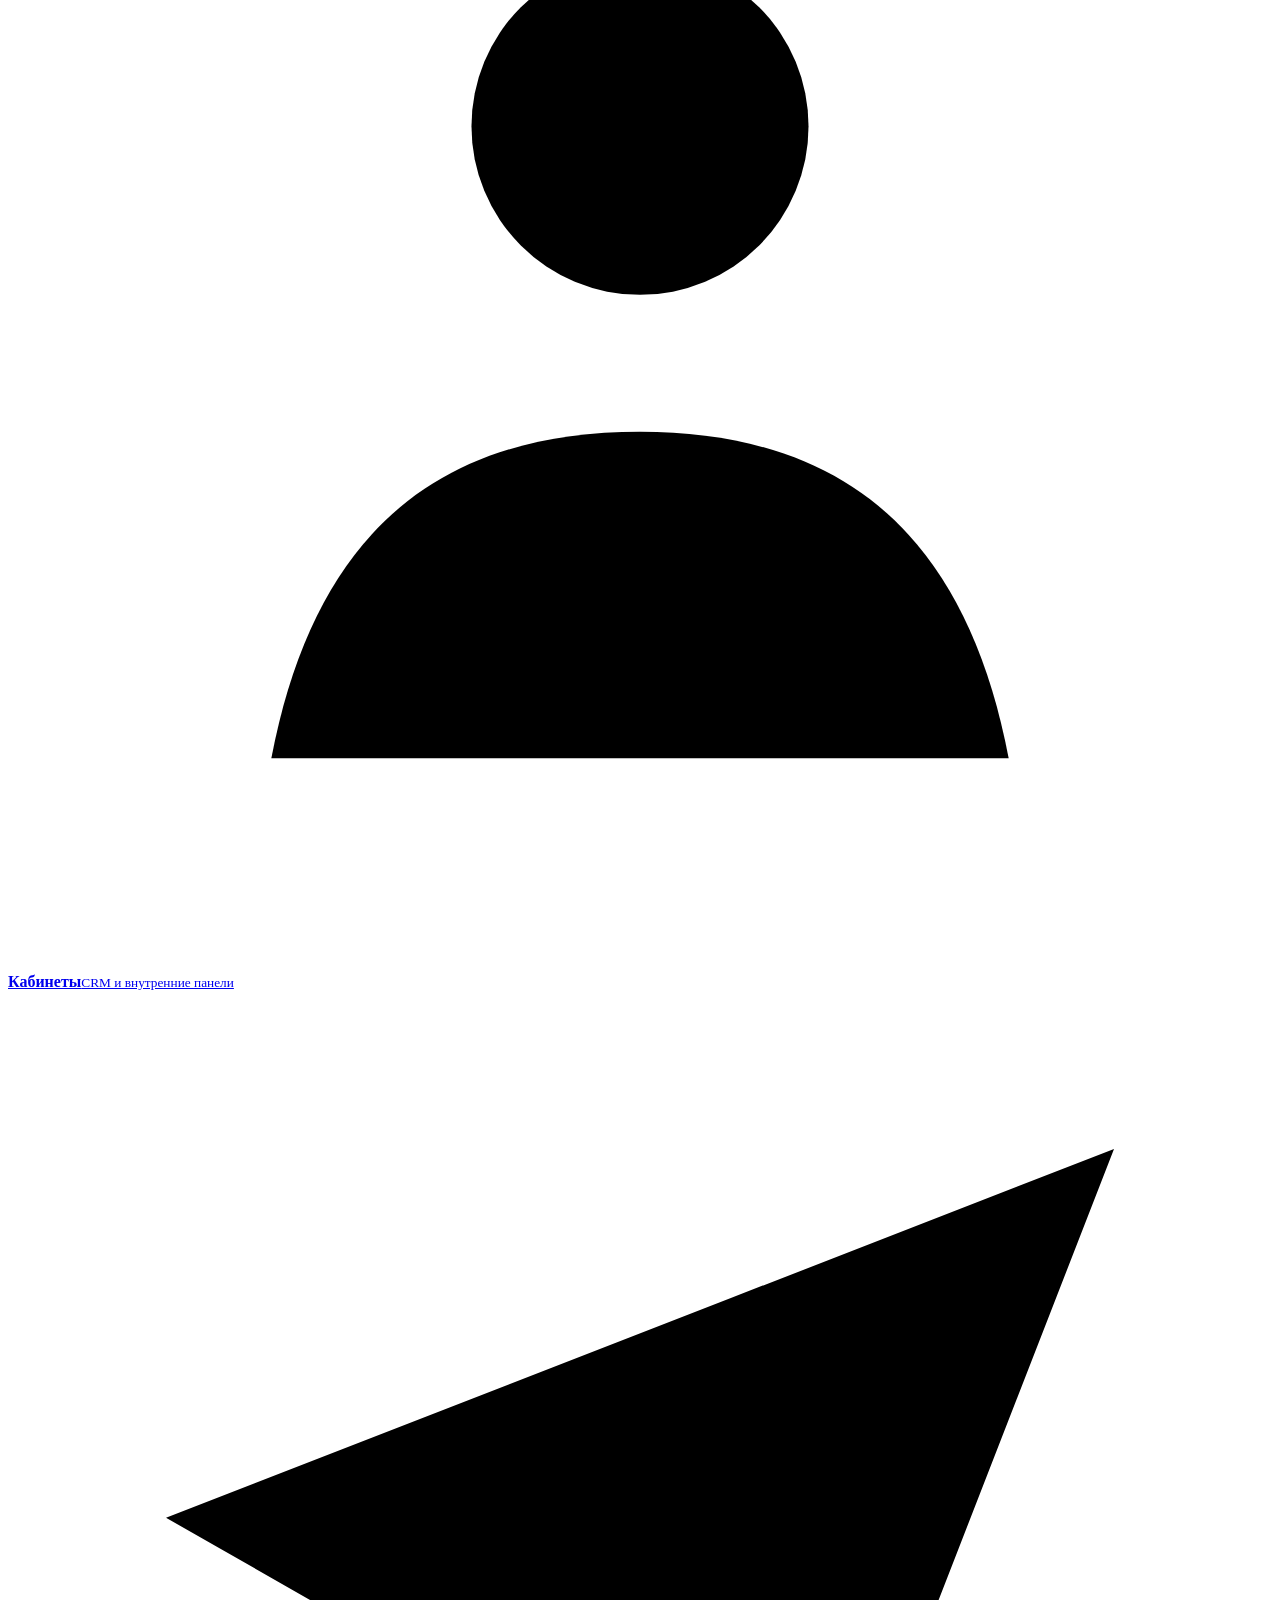
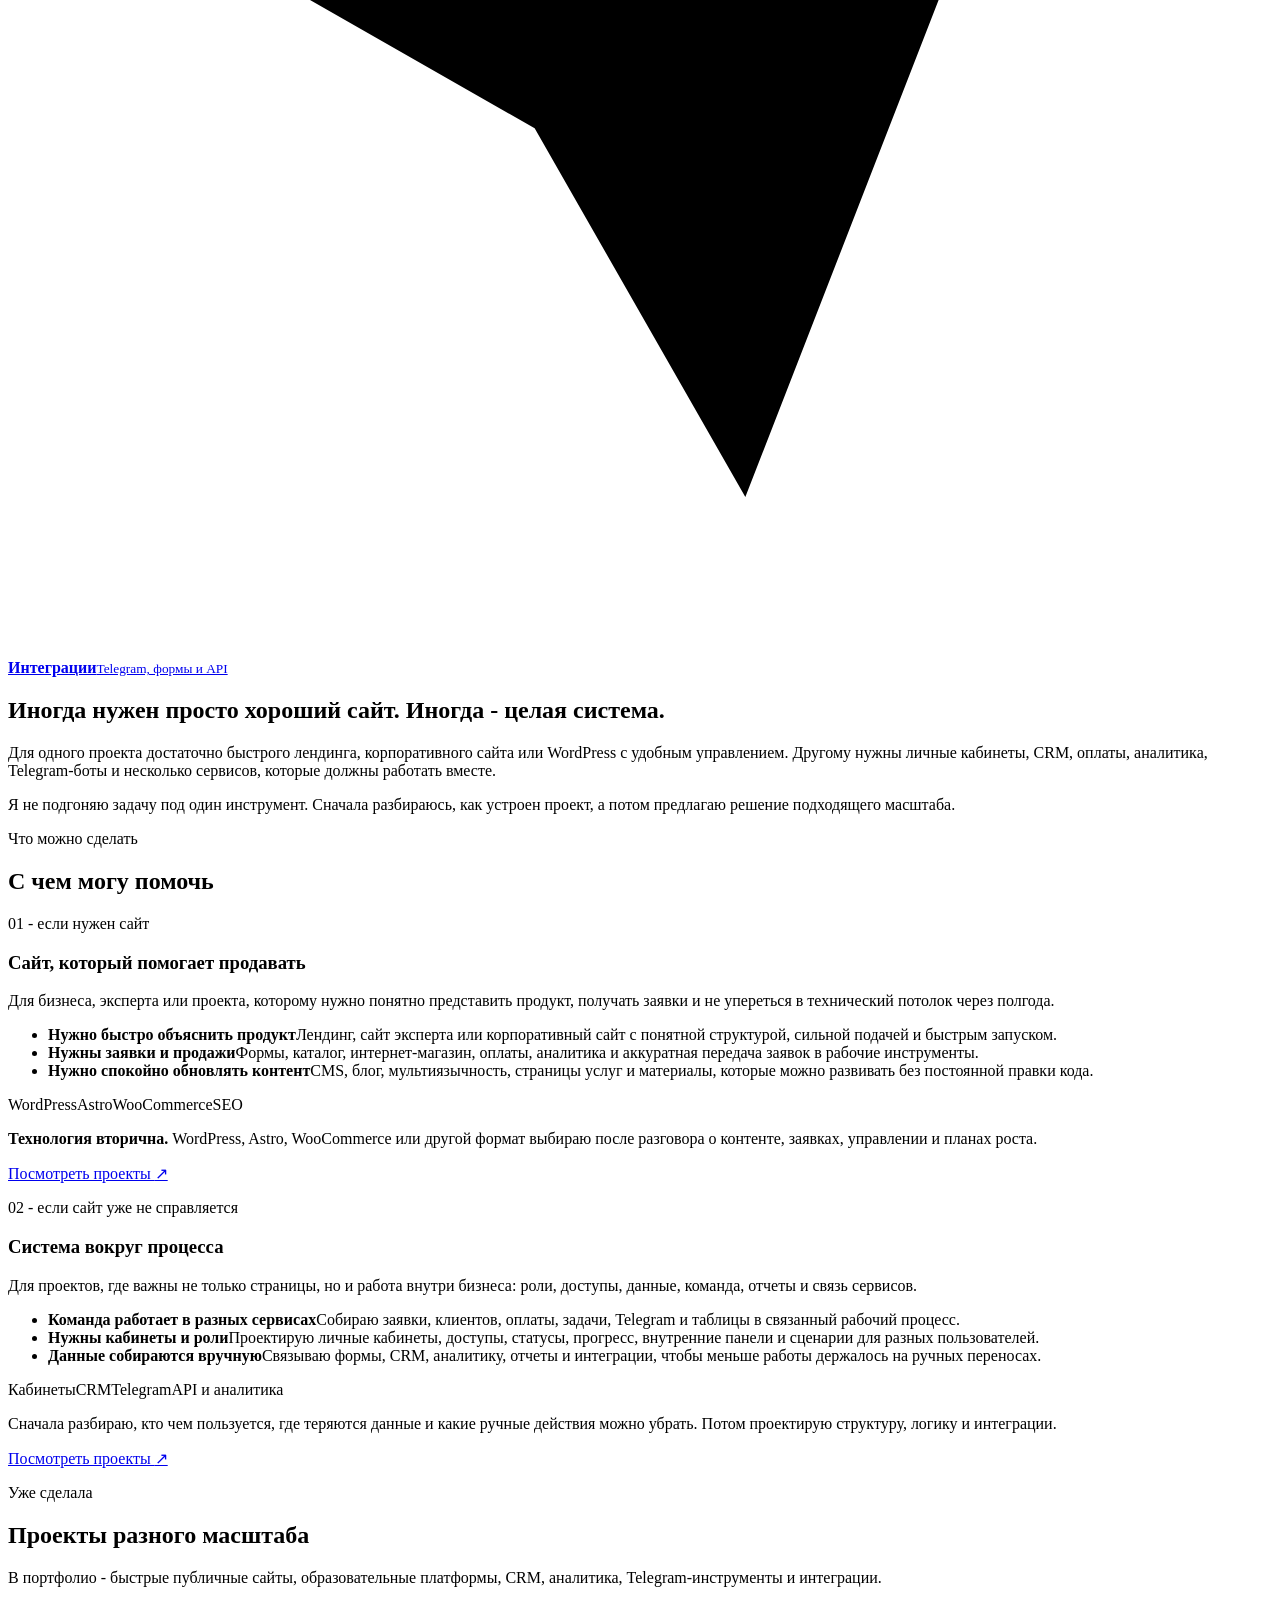
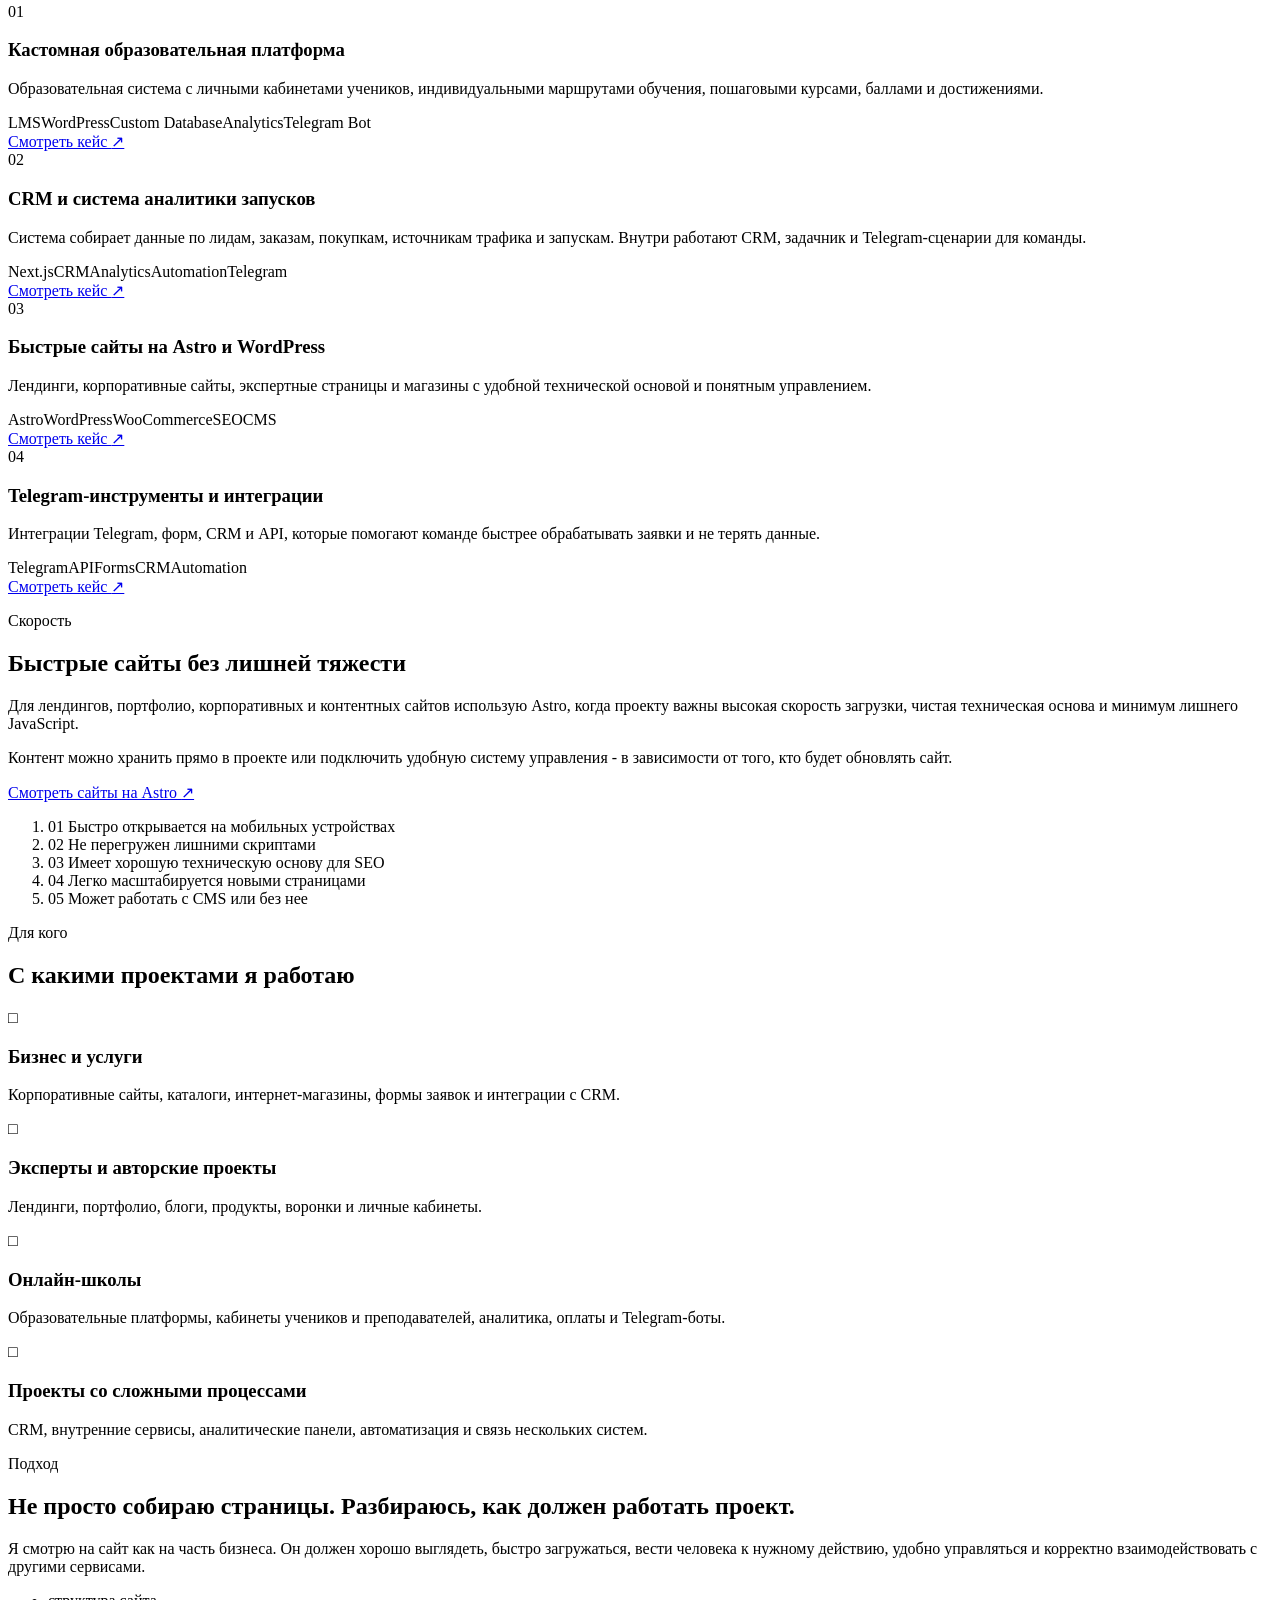
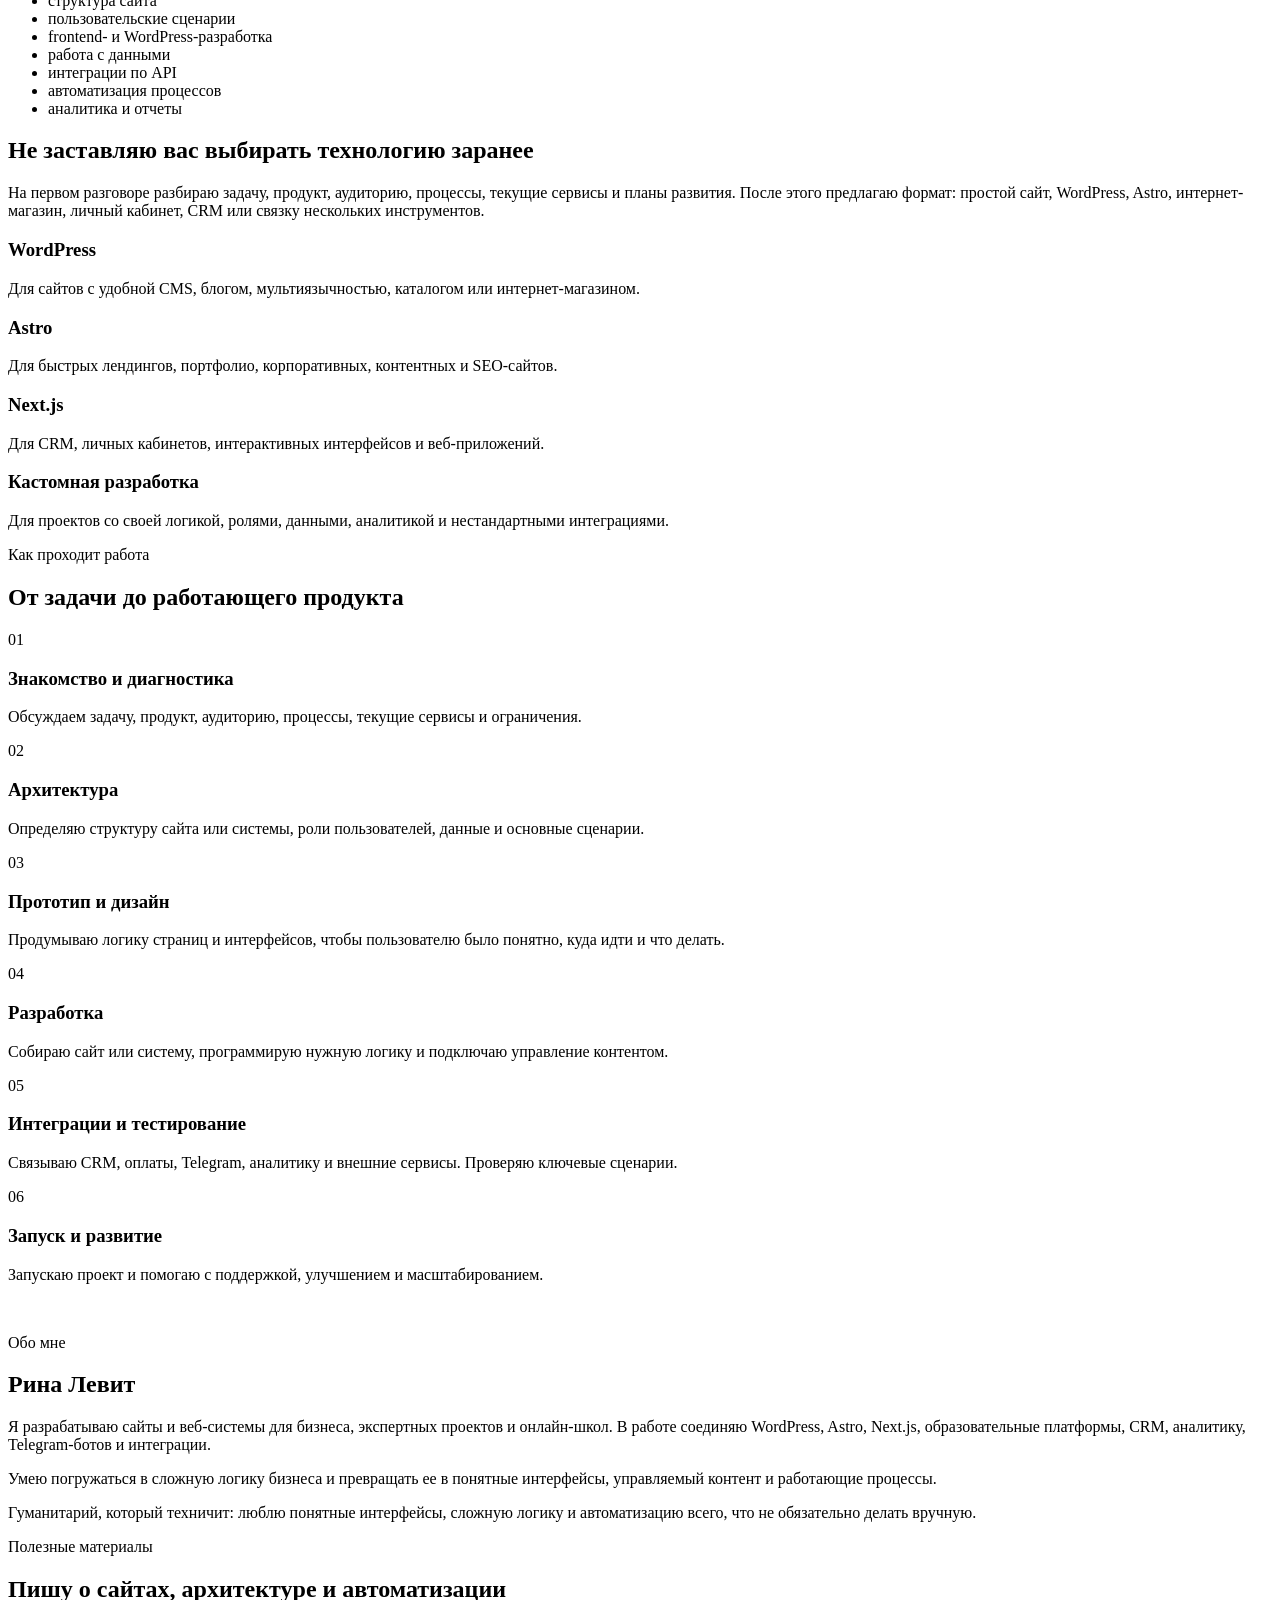
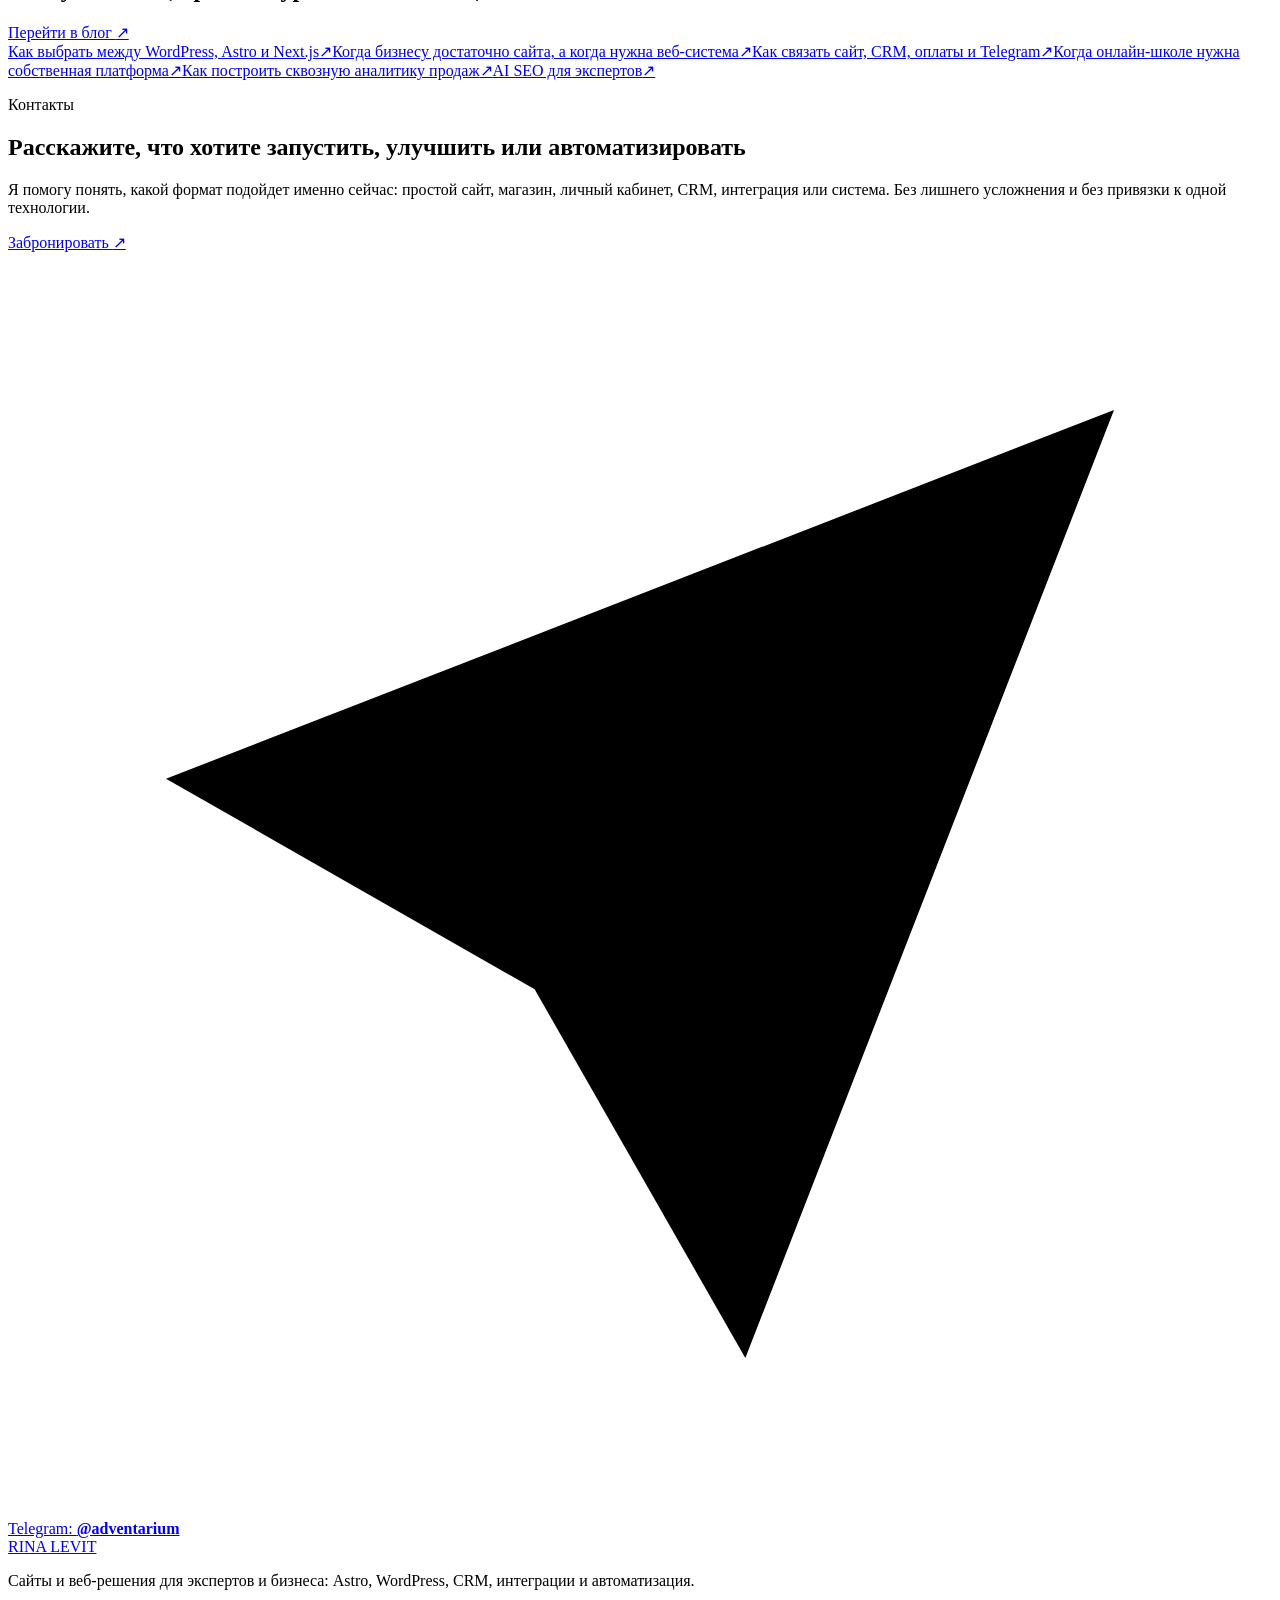
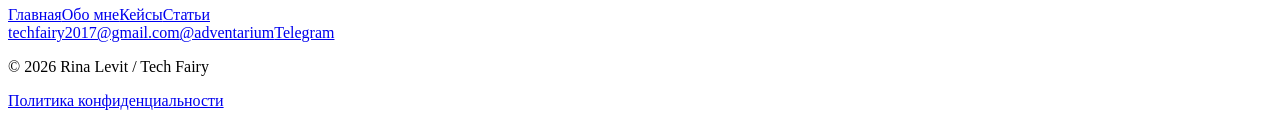
==== commit aa486fc3: "Deploy public site" ====
--- a/index.html
+++ b/index.html
@@ -1 +1 @@
-<!DOCTYPE html><html lang="ru"><head><meta charset="UTF-8"><meta name="viewport" content="width=device-width, initial-scale=1.0"><meta name="description" content="Сайты, магазины, личные кабинеты, CRM, интеграции и автоматизация для бизнеса, экспертов и онлайн-школ."><title>Tech Fairy - сайты и веб-решения для экспертов и бизнеса</title><link rel="stylesheet" href="/techfairy-pages/_astro/index.DFDSgULr.css"></head><body><main class="site-shell"><input class="mobile-menu-toggle" type="checkbox" id="mobile-menu-toggle" aria-label="Открыть мобильное меню"><header class="topbar" aria-label="Основная навигация"><a class="brand" href="/techfairy-pages/" aria-label="Rina Levit, главная">RINA LEVIT</a><nav class="nav-links" aria-label="Разделы страницы"><a href="/techfairy-pages/">Главная</a><span aria-hidden="true">/</span><a href="/techfairy-pages/about/">Обо мне</a><span aria-hidden="true">/</span><a href="/techfairy-pages/cases/">Кейсы</a><span aria-hidden="true">/</span><a href="/techfairy-pages/blog/">Статьи</a><span aria-hidden="true">/</span><a href="/techfairy-pages/contacts">Контакты</a></nav><a class="nav-cta" href="#contact">Обсудить проект</a><a class="mobile-telegram-cta" href="https://t.me/Adventarium" target="_blank" rel="noreferrer" aria-label="Обсудить проект в Telegram"><svg class viewBox="0 0 24 24"><path d="M21 3 10 14"></path><path d="M21 3 14 21l-4-7-7-4 18-7Z"></path></svg></a><label class="mobile-menu-button" for="mobile-menu-toggle" aria-label="Открыть меню"><span aria-hidden="true"></span><span aria-hidden="true"></span><span aria-hidden="true"></span></label></header><label class="mobile-menu-backdrop" for="mobile-menu-toggle" aria-hidden="true"></label><aside class="mobile-menu-panel" aria-label="Мобильное меню"><div class="mobile-menu-head"><span class="mobile-menu-title">Меню</span><label class="mobile-menu-close" for="mobile-menu-toggle" aria-label="Закрыть меню">×</label></div><nav class="mobile-menu-links" aria-label="Мобильная навигация"><a href="/techfairy-pages/">Главная</a><a href="/techfairy-pages/about/">Обо мне</a><a href="/techfairy-pages/cases/">Кейсы</a><a href="/techfairy-pages/blog/">Статьи</a><a href="/techfairy-pages/contacts">Контакты</a></nav><div class="mobile-menu-actions"><a class="button button-primary mobile-booking-link" href="#">Забронировать встречу <span aria-hidden="true">↗</span></a></div><nav class="mobile-social-links" aria-label="Социальные сети"><a href="https://t.me/Adventarium" target="_blank" rel="noreferrer">Telegram</a></nav></aside><section class="hero" aria-labelledby="hero-title"><div class="mega-word" aria-hidden="true"><svg class="mega-svg" viewBox="0 0 1680 430" preserveAspectRatio="xMinYMid meet" focusable="false"><text class="mega-line" x="12" y="360" textLength="1658" lengthAdjust="spacing">ТЕХНОФЕЯ</text></svg></div><div class="hero-copy"><h1 id="hero-title">Сайты и веб-решения<br>для экспертов и бизнеса</h1><p class="hero-subline"><strong>От первого лендинга до сложной системы</strong><br>Сайт, магазин, кабинет, CRM, интеграции или автоматизация без лишнего усложнения.</p><div class="hero-actions" aria-label="Основные действия"><a class="button button-primary" href="#contact">Обсудить проект <span aria-hidden="true">↗</span></a><a class="button button-secondary" href="#projects">Смотреть кейсы <span aria-hidden="true">↗</span></a></div></div><div class="hero-portrait"><img src="/techfairy-pages/uploads/rina-hero-black-alpha.webp" alt="Рина Левит, разработчик сайтов и веб-систем Tech Fairy"></div><div class="hero-strip" aria-label="Направления работы"><a href="#services"><span class="strip-icon" aria-hidden="true"><svg class viewBox="0 0 24 24"><rect x="4" y="5" width="16" height="11" rx="1.5"></rect><path d="M9 20h6M12 16v4"></path></svg></span><span class="strip-text"><strong>Сайты</strong><small>Лендинги и корпоративные сайты</small></span></a><a href="#services"><span class="strip-icon" aria-hidden="true"><svg class viewBox="0 0 24 24"><path d="M6 7h15l-2 8H8L6 3H3"></path><circle cx="9" cy="20" r="1.4"></circle><circle cx="18" cy="20" r="1.4"></circle></svg></span><span class="strip-text"><strong>Магазины</strong><small>WooCommerce, оплаты и каталог</small></span></a><a href="#services"><span class="strip-icon" aria-hidden="true"><svg class viewBox="0 0 24 24"><circle cx="12" cy="8" r="3.2"></circle><path d="M5 20c.8-4.2 3.1-6.2 7-6.2s6.2 2 7 6.2"></path></svg></span><span class="strip-text"><strong>Кабинеты</strong><small>CRM и внутренние панели</small></span></a><a href="#services"><span class="strip-icon" aria-hidden="true"><svg class viewBox="0 0 24 24"><path d="M21 3 10 14"></path><path d="M21 3 14 21l-4-7-7-4 18-7Z"></path></svg></span><span class="strip-text"><strong>Интеграции</strong><small>Telegram, формы и API</small></span></a></div></section><section class="statement section-pad split-layout"><h2>Иногда нужен просто хороший сайт. Иногда - целая система.</h2><div class="statement-copy"><p>Для одного проекта достаточно быстрого лендинга, корпоративного сайта или WordPress с удобным управлением. Другому нужны личные кабинеты, CRM, оплаты, аналитика, Telegram-боты и несколько сервисов, которые должны работать вместе.</p><p>Я не подгоняю задачу под один инструмент. Сначала разбираюсь, как устроен проект, а потом предлагаю решение подходящего масштаба.</p></div></section><section class="section-pad" id="services" aria-labelledby="services-title"><p class="section-kicker">Что можно сделать</p><div class="section-heading"><h2 id="services-title">С чем могу помочь</h2></div><div class="service-grid"><article class="service-card service-card-light"><p class="service-index">01 - если нужен сайт</p><h3>Сайт, который помогает продавать</h3><p>Для бизнеса, эксперта или проекта, которому нужно понятно представить продукт, получать заявки и не упереться в технический потолок через полгода.</p><ul class="scenario-list "><li><strong>Нужно быстро объяснить продукт</strong><span>Лендинг, сайт эксперта или корпоративный сайт с понятной структурой, сильной подачей и быстрым запуском.</span></li><li><strong>Нужны заявки и продажи</strong><span>Формы, каталог, интернет-магазин, оплаты, аналитика и аккуратная передача заявок в рабочие инструменты.</span></li><li><strong>Нужно спокойно обновлять контент</strong><span>CMS, блог, мультиязычность, страницы услуг и материалы, которые можно развивать без постоянной правки кода.</span></li></ul><div class="chips tech-proof " aria-label="Технологии для сайтов"><span>WordPress</span><span>Astro</span><span>WooCommerce</span><span>SEO</span></div><div class="service-note"><p><strong>Технология вторична.</strong> WordPress, Astro, WooCommerce или другой формат выбираю после разговора о контенте, заявках, управлении и планах роста.</p></div><a class="button button-secondary" href="#projects">Посмотреть проекты <span aria-hidden="true">↗</span></a></article><article class="service-card service-card-dark"><p class="service-index">02 - если сайт уже не справляется</p><h3>Система вокруг процесса</h3><p>Для проектов, где важны не только страницы, но и работа внутри бизнеса: роли, доступы, данные, команда, отчеты и связь сервисов.</p><ul class="scenario-list scenario-list-dark"><li><strong>Команда работает в разных сервисах</strong><span>Собираю заявки, клиентов, оплаты, задачи, Telegram и таблицы в связанный рабочий процесс.</span></li><li><strong>Нужны кабинеты и роли</strong><span>Проектирую личные кабинеты, доступы, статусы, прогресс, внутренние панели и сценарии для разных пользователей.</span></li><li><strong>Данные собираются вручную</strong><span>Связываю формы, CRM, аналитику, отчеты и интеграции, чтобы меньше работы держалось на ручных переносах.</span></li></ul><div class="chips tech-proof chips-dark" aria-label="Технологии и части систем"><span>Кабинеты</span><span>CRM</span><span>Telegram</span><span>API и аналитика</span></div><div class="service-note"><p><strong></strong>Сначала разбираю, кто чем пользуется, где теряются данные и какие ручные действия можно убрать. Потом проектирую структуру, логику и интеграции.</p></div><a class="button button-invert" href="#projects">Посмотреть проекты <span aria-hidden="true">↗</span></a></article></div></section><section class="section-pad projects-section" id="projects" aria-labelledby="projects-title"><p class="section-kicker">Уже сделала</p><div class="section-heading split-heading split-layout"><h2 id="projects-title">Проекты разного масштаба</h2><div><p>В портфолио - быстрые публичные сайты, образовательные платформы, CRM, аналитика, Telegram-инструменты и интеграции.</p></div></div><div class="project-list"><article class="project-row"><span class="project-number">01</span><div class="project-body"><h3>Кастомная образовательная платформа</h3><div><p>Образовательная система с личными кабинетами учеников, индивидуальными маршрутами обучения, пошаговыми курсами, баллами и достижениями.</p></div><div class="chips"><span>LMS</span><span>WordPress</span><span>Custom Database</span><span>Analytics</span><span>Telegram Bot</span></div></div><a class="row-link" href="/techfairy-pages/cases/education-platform/">Смотреть кейс <span aria-hidden="true">↗</span></a></article><article class="project-row"><span class="project-number">02</span><div class="project-body"><h3>CRM и система аналитики запусков</h3><div><p>Система собирает данные по лидам, заказам, покупкам, источникам трафика и запускам. Внутри работают CRM, задачник и Telegram-сценарии для команды.</p></div><div class="chips"><span>Next.js</span><span>CRM</span><span>Analytics</span><span>Automation</span><span>Telegram</span></div></div><a class="row-link" href="/techfairy-pages/cases/launch-crm-analytics/">Смотреть кейс <span aria-hidden="true">↗</span></a></article><article class="project-row"><span class="project-number">03</span><div class="project-body"><h3>Быстрые сайты на Astro и WordPress</h3><div><p>Лендинги, корпоративные сайты, экспертные страницы и магазины с удобной технической основой и понятным управлением.</p></div><div class="chips"><span>Astro</span><span>WordPress</span><span>WooCommerce</span><span>SEO</span><span>CMS</span></div></div><a class="row-link" href="/techfairy-pages/cases/astro-wordpress-sites/">Смотреть кейс <span aria-hidden="true">↗</span></a></article><article class="project-row"><span class="project-number">04</span><div class="project-body"><h3>Telegram-инструменты и интеграции</h3><div><p>Интеграции Telegram, форм, CRM и API, которые помогают команде быстрее обрабатывать заявки и не терять данные.</p></div><div class="chips"><span>Telegram</span><span>API</span><span>Forms</span><span>CRM</span><span>Automation</span></div></div><a class="row-link" href="/techfairy-pages/cases/telegram-integrations/">Смотреть кейс <span aria-hidden="true">↗</span></a></article></div></section><section class="section-pad speed-section split-layout" aria-labelledby="speed-title"><div class="speed-copy"><p class="section-kicker">Скорость</p><h2 id="speed-title">Быстрые сайты без лишней тяжести</h2><div class="rich-text"><p>Для лендингов, портфолио, корпоративных и контентных сайтов использую Astro, когда проекту важны высокая скорость загрузки, чистая техническая основа и минимум лишнего JavaScript.</p><p>Контент можно хранить прямо в проекте или подключить удобную систему управления - в зависимости от того, кто будет обновлять сайт.</p></div><a class="button button-primary" href="#contact">Смотреть сайты на Astro <span aria-hidden="true">↗</span></a></div><ol class="speed-list"><li><span>01</span> Быстро открывается на мобильных устройствах</li><li><span>02</span> Не перегружен лишними скриптами</li><li><span>03</span> Имеет хорошую техническую основу для SEO</li><li><span>04</span> Легко масштабируется новыми страницами</li><li><span>05</span> Может работать с CMS или без нее</li></ol></section><section class="section-pad audience-section" aria-labelledby="audience-title"><p class="section-kicker">Для кого</p><h2 id="audience-title">С какими проектами я работаю</h2><div class="audience-grid"><article><span class="mini-icon" aria-hidden="true">□</span><h3>Бизнес и услуги</h3><p>Корпоративные сайты, каталоги, интернет-магазины, формы заявок и интеграции с CRM.</p></article><article><span class="mini-icon" aria-hidden="true">□</span><h3>Эксперты и авторские проекты</h3><p>Лендинги, портфолио, блоги, продукты, воронки и личные кабинеты.</p></article><article><span class="mini-icon" aria-hidden="true">□</span><h3>Онлайн-школы</h3><p>Образовательные платформы, кабинеты учеников и преподавателей, аналитика, оплаты и Telegram-боты.</p></article><article><span class="mini-icon" aria-hidden="true">□</span><h3>Проекты со сложными процессами</h3><p>CRM, внутренние сервисы, аналитические панели, автоматизация и связь нескольких систем.</p></article></div></section><section class="section-pad trust-section split-layout" id="approach" aria-labelledby="trust-title"><div><p class="section-kicker">Подход</p><h2 id="trust-title">Не просто собираю страницы. Разбираюсь, как должен работать проект.</h2><div class="rich-text"><p>Я смотрю на сайт как на часть бизнеса. Он должен хорошо выглядеть, быстро загружаться, вести человека к нужному действию, удобно управляться и корректно взаимодействовать с другими сервисами.</p></div></div><ul class="proof-list"><li>структура сайта</li><li>пользовательские сценарии</li><li>frontend- и WordPress-разработка</li><li>работа с данными</li><li>интеграции по API</li><li>автоматизация процессов</li><li>аналитика и отчеты</li></ul></section><section class="section-pad tech-section" aria-labelledby="tech-title"><div class="section-heading split-heading split-layout"><h2 id="tech-title">Не заставляю вас выбирать технологию заранее</h2><div class="rich-text"><p>На первом разговоре разбираю задачу, продукт, аудиторию, процессы, текущие сервисы и планы развития. После этого предлагаю формат: простой сайт, WordPress, Astro, интернет-магазин, личный кабинет, CRM или связку нескольких инструментов.</p></div></div><div class="tech-grid"><article><h3>WordPress</h3><p>Для сайтов с удобной CMS, блогом, мультиязычностью, каталогом или интернет-магазином.</p></article><article><h3>Astro</h3><p>Для быстрых лендингов, портфолио, корпоративных, контентных и SEO-сайтов.</p></article><article><h3>Next.js</h3><p>Для CRM, личных кабинетов, интерактивных интерфейсов и веб-приложений.</p></article><article><h3>Кастомная разработка</h3><p>Для проектов со своей логикой, ролями, данными, аналитикой и нестандартными интеграциями.</p></article></div></section><section class="section-pad process-section" aria-labelledby="process-title"><p class="section-kicker">Как проходит работа</p><h2 id="process-title">От задачи до работающего продукта</h2><div class="process-grid"><article><span>01</span><h3>Знакомство и диагностика</h3><p>Обсуждаем задачу, продукт, аудиторию, процессы, текущие сервисы и ограничения.</p></article><article><span>02</span><h3>Архитектура</h3><p>Определяю структуру сайта или системы, роли пользователей, данные и основные сценарии.</p></article><article><span>03</span><h3>Прототип и дизайн</h3><p>Продумываю логику страниц и интерфейсов, чтобы пользователю было понятно, куда идти и что делать.</p></article><article><span>04</span><h3>Разработка</h3><p>Собираю сайт или систему, программирую нужную логику и подключаю управление контентом.</p></article><article><span>05</span><h3>Интеграции и тестирование</h3><p>Связываю CRM, оплаты, Telegram, аналитику и внешние сервисы. Проверяю ключевые сценарии.</p></article><article><span>06</span><h3>Запуск и развитие</h3><p>Запускаю проект и помогаю с поддержкой, улучшением и масштабированием.</p></article></div></section><section class="section-pad about-section split-layout" id="about" aria-labelledby="about-title"><div class="about-image" aria-hidden="true"><img src="/techfairy-pages/uploads/rina-hero-beige-alpha.webp" alt=""></div><div class="about-copy"><p class="section-kicker">Обо мне</p><h2 id="about-title">Рина Левит</h2><div class="rich-text"><p>Я разрабатываю сайты и веб-системы для бизнеса, экспертных проектов и онлайн-школ. В работе соединяю WordPress, Astro, Next.js, образовательные платформы, CRM, аналитику, Telegram-ботов и интеграции.</p><p>Умею погружаться в сложную логику бизнеса и превращать ее в понятные интерфейсы, управляемый контент и работающие процессы.</p></div><p class="personal-line">Гуманитарий, который техничит: люблю понятные интерфейсы, сложную логику и автоматизацию всего, что не обязательно делать вручную.</p></div></section><section class="section-pad blog-section" aria-labelledby="blog-title"><p class="section-kicker">Полезные материалы</p><div class="section-heading split-heading split-layout"><h2 id="blog-title">Пишу о сайтах, архитектуре и автоматизации</h2><a class="button button-secondary" href="#contact">Перейти в блог <span aria-hidden="true">↗</span></a></div><div class="post-list"><a href="/techfairy-pages/blog/wordpress-astro-next/">Как выбрать между WordPress, Astro и Next.js<span aria-hidden="true">↗</span></a><a href="/techfairy-pages/blog/site-or-system/">Когда бизнесу достаточно сайта, а когда нужна веб-система<span aria-hidden="true">↗</span></a><a href="/techfairy-pages/blog/crm-payments-telegram/">Как связать сайт, CRM, оплаты и Telegram<span aria-hidden="true">↗</span></a><a href="/techfairy-pages/blog/online-school-platform/">Когда онлайн-школе нужна собственная платформа<span aria-hidden="true">↗</span></a><a href="/techfairy-pages/blog/utm-sales-analytics/">Как построить сквозную аналитику продаж<span aria-hidden="true">↗</span></a><a href="/techfairy-pages/blog/ai-seo/">AI SEO для экспертов<span aria-hidden="true">↗</span></a></div></section><section class="section-pad final-cta split-layout" id="contact" aria-labelledby="contact-title"><div class="cta-copy"><p class="section-kicker">Контакты</p><h2 id="contact-title">Расскажите, что хотите запустить, улучшить или автоматизировать</h2></div><div class="contact-card" aria-label="Контакты для обсуждения проекта"><div class="rich-text"><p>Я помогу понять, какой формат подойдет именно сейчас: простой сайт, магазин, личный кабинет, CRM, интеграция или система. Без лишнего усложнения и без привязки к одной технологии.</p></div><a class="button button-primary booking-link" href="#">Забронировать <span aria-hidden="true">↗</span></a><a class="telegram-link" href="https://t.me/Adventarium" target="_blank" rel="noreferrer"><span class="telegram-icon" aria-hidden="true"><svg class viewBox="0 0 24 24"><path d="M21 3 10 14"></path><path d="M21 3 14 21l-4-7-7-4 18-7Z"></path></svg></span><span>Telegram: <strong>@adventarium</strong></span></a></div></section><footer class="site-footer" aria-label="Футер сайта"><div class="footer-main"><div class="footer-brand"><a class="brand" href="/techfairy-pages/" aria-label="Tech Fairy, главная">RINA LEVIT</a><div class="footer-text"><p>Сайты и веб-решения для экспертов и бизнеса: Astro, WordPress, CRM, интеграции и автоматизация.</p></div></div><nav class="footer-links" aria-label="Ссылки футера"><a href="/techfairy-pages/">Главная</a><a href="/techfairy-pages/about/">Обо мне</a><a href="/techfairy-pages/cases/">Кейсы</a><a href="/techfairy-pages/blog/">Статьи</a></nav><div class="footer-contact"><a href="https://t.me/Adventarium" target="_blank" rel="noreferrer">@adventarium</a><a href="https://t.me/Adventarium" target="_blank" rel="noreferrer">Telegram</a></div></div><div class="footer-bottom"><p>© 2026 Rina Levit / Tech Fairy</p><nav aria-label="Юридические ссылки"><a href="/techfairy-pages/privacy/">Политика конфиденциальности</a></nav></div></footer></main></body></html>+<!DOCTYPE html><html lang="ru"><head><meta charset="UTF-8"><meta name="viewport" content="width=device-width, initial-scale=1.0"><meta name="description" content="Сайты, магазины, личные кабинеты, CRM, интеграции и автоматизация для бизнеса, экспертов и онлайн-школ."><title>Tech Fairy - сайты и веб-решения для экспертов и бизнеса</title><link rel="stylesheet" href="/techfairy-pages/_astro/index.DFDSgULr.css"></head><body><main class="site-shell"><input class="mobile-menu-toggle" type="checkbox" id="mobile-menu-toggle" aria-label="Открыть мобильное меню"><header class="topbar" aria-label="Основная навигация"><a class="brand" href="/techfairy-pages/" aria-label="Rina Levit, главная">RINA LEVIT</a><nav class="nav-links" aria-label="Разделы страницы"><a href="/techfairy-pages/">Главная</a><span aria-hidden="true">/</span><a href="/techfairy-pages/about/">Обо мне</a><span aria-hidden="true">/</span><a href="/techfairy-pages/cases/">Кейсы</a><span aria-hidden="true">/</span><a href="/techfairy-pages/blog/">Статьи</a><span aria-hidden="true">/</span><a href="/techfairy-pages/contacts">Контакты</a></nav><a class="nav-cta" href="https://planerka.app/rina-techfairy-levit-qdzj4k/book-project">Обсудить проект</a><a class="mobile-telegram-cta" href="https://t.me/Adventarium" target="_blank" rel="noreferrer" aria-label="Обсудить проект в Telegram"><svg class viewBox="0 0 24 24"><path d="M21 3 10 14"></path><path d="M21 3 14 21l-4-7-7-4 18-7Z"></path></svg></a><label class="mobile-menu-button" for="mobile-menu-toggle" aria-label="Открыть меню"><span aria-hidden="true"></span><span aria-hidden="true"></span><span aria-hidden="true"></span></label></header><label class="mobile-menu-backdrop" for="mobile-menu-toggle" aria-hidden="true"></label><aside class="mobile-menu-panel" aria-label="Мобильное меню"><div class="mobile-menu-head"><span class="mobile-menu-title">Меню</span><label class="mobile-menu-close" for="mobile-menu-toggle" aria-label="Закрыть меню">×</label></div><nav class="mobile-menu-links" aria-label="Мобильная навигация"><a href="/techfairy-pages/">Главная</a><a href="/techfairy-pages/about/">Обо мне</a><a href="/techfairy-pages/cases/">Кейсы</a><a href="/techfairy-pages/blog/">Статьи</a><a href="/techfairy-pages/contacts">Контакты</a></nav><div class="mobile-menu-actions"><a class="button button-primary mobile-booking-link" href="#">Забронировать встречу <span aria-hidden="true">↗</span></a></div><nav class="mobile-social-links" aria-label="Социальные сети"><a href="https://t.me/Adventarium" target="_blank" rel="noreferrer">Telegram</a></nav></aside><section class="hero" aria-labelledby="hero-title"><div class="mega-word" aria-hidden="true"><svg class="mega-svg" viewBox="0 0 1680 430" preserveAspectRatio="xMinYMid meet" focusable="false"><text class="mega-line" x="12" y="360" textLength="1658" lengthAdjust="spacing">ТЕХНОФЕЯ</text></svg></div><div class="hero-copy"><h1 id="hero-title">Сайты и веб-решения<br>для экспертов и бизнеса</h1><p class="hero-subline"><strong>От первого лендинга до сложной системы</strong><br>Сайт, магазин, кабинет, CRM, интеграции или автоматизация без лишнего усложнения.</p><div class="hero-actions" aria-label="Основные действия"><a class="button button-primary" href="#contact">Обсудить проект <span aria-hidden="true">↗</span></a><a class="button button-secondary" href="#projects">Смотреть кейсы <span aria-hidden="true">↗</span></a></div></div><div class="hero-portrait"><img src="/techfairy-pages/uploads/rina-hero-black-alpha.webp" alt="Рина Левит, разработчик сайтов и веб-систем Tech Fairy"></div><div class="hero-strip" aria-label="Направления работы"><a href="#services"><span class="strip-icon" aria-hidden="true"><svg class viewBox="0 0 24 24"><rect x="4" y="5" width="16" height="11" rx="1.5"></rect><path d="M9 20h6M12 16v4"></path></svg></span><span class="strip-text"><strong>Сайты</strong><small>Лендинги и корпоративные сайты</small></span></a><a href="#services"><span class="strip-icon" aria-hidden="true"><svg class viewBox="0 0 24 24"><path d="M6 7h15l-2 8H8L6 3H3"></path><circle cx="9" cy="20" r="1.4"></circle><circle cx="18" cy="20" r="1.4"></circle></svg></span><span class="strip-text"><strong>Магазины</strong><small>WooCommerce, оплаты и каталог</small></span></a><a href="#services"><span class="strip-icon" aria-hidden="true"><svg class viewBox="0 0 24 24"><circle cx="12" cy="8" r="3.2"></circle><path d="M5 20c.8-4.2 3.1-6.2 7-6.2s6.2 2 7 6.2"></path></svg></span><span class="strip-text"><strong>Кабинеты</strong><small>CRM и внутренние панели</small></span></a><a href="#services"><span class="strip-icon" aria-hidden="true"><svg class viewBox="0 0 24 24"><path d="M21 3 10 14"></path><path d="M21 3 14 21l-4-7-7-4 18-7Z"></path></svg></span><span class="strip-text"><strong>Интеграции</strong><small>Telegram, формы и API</small></span></a></div></section><section class="statement section-pad split-layout"><h2>Иногда нужен просто хороший сайт. Иногда - целая система.</h2><div class="statement-copy"><p>Для одного проекта достаточно быстрого лендинга, корпоративного сайта или WordPress с удобным управлением. Другому нужны личные кабинеты, CRM, оплаты, аналитика, Telegram-боты и несколько сервисов, которые должны работать вместе.</p><p>Я не подгоняю задачу под один инструмент. Сначала разбираюсь, как устроен проект, а потом предлагаю решение подходящего масштаба.</p></div></section><section class="section-pad" id="services" aria-labelledby="services-title"><p class="section-kicker">Что можно сделать</p><div class="section-heading"><h2 id="services-title">С чем могу помочь</h2></div><div class="service-grid"><article class="service-card service-card-light"><p class="service-index">01 - если нужен сайт</p><h3>Сайт, который помогает продавать</h3><p>Для бизнеса, эксперта или проекта, которому нужно понятно представить продукт, получать заявки и не упереться в технический потолок через полгода.</p><ul class="scenario-list "><li><strong>Нужно быстро объяснить продукт</strong><span>Лендинг, сайт эксперта или корпоративный сайт с понятной структурой, сильной подачей и быстрым запуском.</span></li><li><strong>Нужны заявки и продажи</strong><span>Формы, каталог, интернет-магазин, оплаты, аналитика и аккуратная передача заявок в рабочие инструменты.</span></li><li><strong>Нужно спокойно обновлять контент</strong><span>CMS, блог, мультиязычность, страницы услуг и материалы, которые можно развивать без постоянной правки кода.</span></li></ul><div class="chips tech-proof " aria-label="Технологии для сайтов"><span>WordPress</span><span>Astro</span><span>WooCommerce</span><span>SEO</span></div><div class="service-note"><p><strong>Технология вторична.</strong> WordPress, Astro, WooCommerce или другой формат выбираю после разговора о контенте, заявках, управлении и планах роста.</p></div><a class="button button-secondary" href="#projects">Посмотреть проекты <span aria-hidden="true">↗</span></a></article><article class="service-card service-card-dark"><p class="service-index">02 - если сайт уже не справляется</p><h3>Система вокруг процесса</h3><p>Для проектов, где важны не только страницы, но и работа внутри бизнеса: роли, доступы, данные, команда, отчеты и связь сервисов.</p><ul class="scenario-list scenario-list-dark"><li><strong>Команда работает в разных сервисах</strong><span>Собираю заявки, клиентов, оплаты, задачи, Telegram и таблицы в связанный рабочий процесс.</span></li><li><strong>Нужны кабинеты и роли</strong><span>Проектирую личные кабинеты, доступы, статусы, прогресс, внутренние панели и сценарии для разных пользователей.</span></li><li><strong>Данные собираются вручную</strong><span>Связываю формы, CRM, аналитику, отчеты и интеграции, чтобы меньше работы держалось на ручных переносах.</span></li></ul><div class="chips tech-proof chips-dark" aria-label="Технологии и части систем"><span>Кабинеты</span><span>CRM</span><span>Telegram</span><span>API и аналитика</span></div><div class="service-note"><p><strong></strong>Сначала разбираю, кто чем пользуется, где теряются данные и какие ручные действия можно убрать. Потом проектирую структуру, логику и интеграции.</p></div><a class="button button-invert" href="#projects">Посмотреть проекты <span aria-hidden="true">↗</span></a></article></div></section><section class="section-pad projects-section" id="projects" aria-labelledby="projects-title"><p class="section-kicker">Уже сделала</p><div class="section-heading split-heading split-layout"><h2 id="projects-title">Проекты разного масштаба</h2><div><p>В портфолио - быстрые публичные сайты, образовательные платформы, CRM, аналитика, Telegram-инструменты и интеграции.</p></div></div><div class="project-list"><article class="project-row"><span class="project-number">01</span><div class="project-body"><h3>Кастомная образовательная платформа</h3><div><p>Образовательная система с личными кабинетами учеников, индивидуальными маршрутами обучения, пошаговыми курсами, баллами и достижениями.</p></div><div class="chips"><span>LMS</span><span>WordPress</span><span>Custom Database</span><span>Analytics</span><span>Telegram Bot</span></div></div><a class="row-link" href="/techfairy-pages/cases/education-platform/">Смотреть кейс <span aria-hidden="true">↗</span></a></article><article class="project-row"><span class="project-number">02</span><div class="project-body"><h3>CRM и система аналитики запусков</h3><div><p>Система собирает данные по лидам, заказам, покупкам, источникам трафика и запускам. Внутри работают CRM, задачник и Telegram-сценарии для команды.</p></div><div class="chips"><span>Next.js</span><span>CRM</span><span>Analytics</span><span>Automation</span><span>Telegram</span></div></div><a class="row-link" href="/techfairy-pages/cases/launch-crm-analytics/">Смотреть кейс <span aria-hidden="true">↗</span></a></article><article class="project-row"><span class="project-number">03</span><div class="project-body"><h3>Быстрые сайты на Astro и WordPress</h3><div><p>Лендинги, корпоративные сайты, экспертные страницы и магазины с удобной технической основой и понятным управлением.</p></div><div class="chips"><span>Astro</span><span>WordPress</span><span>WooCommerce</span><span>SEO</span><span>CMS</span></div></div><a class="row-link" href="/techfairy-pages/cases/astro-wordpress-sites/">Смотреть кейс <span aria-hidden="true">↗</span></a></article><article class="project-row"><span class="project-number">04</span><div class="project-body"><h3>Telegram-инструменты и интеграции</h3><div><p>Интеграции Telegram, форм, CRM и API, которые помогают команде быстрее обрабатывать заявки и не терять данные.</p></div><div class="chips"><span>Telegram</span><span>API</span><span>Forms</span><span>CRM</span><span>Automation</span></div></div><a class="row-link" href="/techfairy-pages/cases/telegram-integrations/">Смотреть кейс <span aria-hidden="true">↗</span></a></article></div></section><section class="section-pad speed-section split-layout" aria-labelledby="speed-title"><div class="speed-copy"><p class="section-kicker">Скорость</p><h2 id="speed-title">Быстрые сайты без лишней тяжести</h2><div class="rich-text"><p>Для лендингов, портфолио, корпоративных и контентных сайтов использую Astro, когда проекту важны высокая скорость загрузки, чистая техническая основа и минимум лишнего JavaScript.</p><p>Контент можно хранить прямо в проекте или подключить удобную систему управления - в зависимости от того, кто будет обновлять сайт.</p></div><a class="button button-primary" href="#contact">Смотреть сайты на Astro <span aria-hidden="true">↗</span></a></div><ol class="speed-list"><li><span>01</span> Быстро открывается на мобильных устройствах</li><li><span>02</span> Не перегружен лишними скриптами</li><li><span>03</span> Имеет хорошую техническую основу для SEO</li><li><span>04</span> Легко масштабируется новыми страницами</li><li><span>05</span> Может работать с CMS или без нее</li></ol></section><section class="section-pad audience-section" aria-labelledby="audience-title"><p class="section-kicker">Для кого</p><h2 id="audience-title">С какими проектами я работаю</h2><div class="audience-grid"><article><span class="mini-icon" aria-hidden="true">□</span><h3>Бизнес и услуги</h3><p>Корпоративные сайты, каталоги, интернет-магазины, формы заявок и интеграции с CRM.</p></article><article><span class="mini-icon" aria-hidden="true">□</span><h3>Эксперты и авторские проекты</h3><p>Лендинги, портфолио, блоги, продукты, воронки и личные кабинеты.</p></article><article><span class="mini-icon" aria-hidden="true">□</span><h3>Онлайн-школы</h3><p>Образовательные платформы, кабинеты учеников и преподавателей, аналитика, оплаты и Telegram-боты.</p></article><article><span class="mini-icon" aria-hidden="true">□</span><h3>Проекты со сложными процессами</h3><p>CRM, внутренние сервисы, аналитические панели, автоматизация и связь нескольких систем.</p></article></div></section><section class="section-pad trust-section split-layout" id="approach" aria-labelledby="trust-title"><div><p class="section-kicker">Подход</p><h2 id="trust-title">Не просто собираю страницы. Разбираюсь, как должен работать проект.</h2><div class="rich-text"><p>Я смотрю на сайт как на часть бизнеса. Он должен хорошо выглядеть, быстро загружаться, вести человека к нужному действию, удобно управляться и корректно взаимодействовать с другими сервисами.</p></div></div><ul class="proof-list"><li>структура сайта</li><li>пользовательские сценарии</li><li>frontend- и WordPress-разработка</li><li>работа с данными</li><li>интеграции по API</li><li>автоматизация процессов</li><li>аналитика и отчеты</li></ul></section><section class="section-pad tech-section" aria-labelledby="tech-title"><div class="section-heading split-heading split-layout"><h2 id="tech-title">Не заставляю вас выбирать технологию заранее</h2><div class="rich-text"><p>На первом разговоре разбираю задачу, продукт, аудиторию, процессы, текущие сервисы и планы развития. После этого предлагаю формат: простой сайт, WordPress, Astro, интернет-магазин, личный кабинет, CRM или связку нескольких инструментов.</p></div></div><div class="tech-grid"><article><h3>WordPress</h3><p>Для сайтов с удобной CMS, блогом, мультиязычностью, каталогом или интернет-магазином.</p></article><article><h3>Astro</h3><p>Для быстрых лендингов, портфолио, корпоративных, контентных и SEO-сайтов.</p></article><article><h3>Next.js</h3><p>Для CRM, личных кабинетов, интерактивных интерфейсов и веб-приложений.</p></article><article><h3>Кастомная разработка</h3><p>Для проектов со своей логикой, ролями, данными, аналитикой и нестандартными интеграциями.</p></article></div></section><section class="section-pad process-section" aria-labelledby="process-title"><p class="section-kicker">Как проходит работа</p><h2 id="process-title">От задачи до работающего продукта</h2><div class="process-grid"><article><span>01</span><h3>Знакомство и диагностика</h3><p>Обсуждаем задачу, продукт, аудиторию, процессы, текущие сервисы и ограничения.</p></article><article><span>02</span><h3>Архитектура</h3><p>Определяю структуру сайта или системы, роли пользователей, данные и основные сценарии.</p></article><article><span>03</span><h3>Прототип и дизайн</h3><p>Продумываю логику страниц и интерфейсов, чтобы пользователю было понятно, куда идти и что делать.</p></article><article><span>04</span><h3>Разработка</h3><p>Собираю сайт или систему, программирую нужную логику и подключаю управление контентом.</p></article><article><span>05</span><h3>Интеграции и тестирование</h3><p>Связываю CRM, оплаты, Telegram, аналитику и внешние сервисы. Проверяю ключевые сценарии.</p></article><article><span>06</span><h3>Запуск и развитие</h3><p>Запускаю проект и помогаю с поддержкой, улучшением и масштабированием.</p></article></div></section><section class="section-pad about-section split-layout" id="about" aria-labelledby="about-title"><div class="about-image" aria-hidden="true"><img src="/techfairy-pages/uploads/rina-hero-beige-alpha.webp" alt=""></div><div class="about-copy"><p class="section-kicker">Обо мне</p><h2 id="about-title">Рина Левит</h2><div class="rich-text"><p>Я разрабатываю сайты и веб-системы для бизнеса, экспертных проектов и онлайн-школ. В работе соединяю WordPress, Astro, Next.js, образовательные платформы, CRM, аналитику, Telegram-ботов и интеграции.</p><p>Умею погружаться в сложную логику бизнеса и превращать ее в понятные интерфейсы, управляемый контент и работающие процессы.</p></div><p class="personal-line">Гуманитарий, который техничит: люблю понятные интерфейсы, сложную логику и автоматизацию всего, что не обязательно делать вручную.</p></div></section><section class="section-pad blog-section" aria-labelledby="blog-title"><p class="section-kicker">Полезные материалы</p><div class="section-heading split-heading split-layout"><h2 id="blog-title">Пишу о сайтах, архитектуре и автоматизации</h2><a class="button button-secondary" href="#contact">Перейти в блог <span aria-hidden="true">↗</span></a></div><div class="post-list"><a href="/techfairy-pages/blog/wordpress-astro-next/">Как выбрать между WordPress, Astro и Next.js<span aria-hidden="true">↗</span></a><a href="/techfairy-pages/blog/site-or-system/">Когда бизнесу достаточно сайта, а когда нужна веб-система<span aria-hidden="true">↗</span></a><a href="/techfairy-pages/blog/crm-payments-telegram/">Как связать сайт, CRM, оплаты и Telegram<span aria-hidden="true">↗</span></a><a href="/techfairy-pages/blog/online-school-platform/">Когда онлайн-школе нужна собственная платформа<span aria-hidden="true">↗</span></a><a href="/techfairy-pages/blog/utm-sales-analytics/">Как построить сквозную аналитику продаж<span aria-hidden="true">↗</span></a><a href="/techfairy-pages/blog/ai-seo/">AI SEO для экспертов<span aria-hidden="true">↗</span></a></div></section><section class="section-pad final-cta split-layout" id="contact" aria-labelledby="contact-title"><div class="cta-copy"><p class="section-kicker">Контакты</p><h2 id="contact-title">Расскажите, что хотите запустить, улучшить или автоматизировать</h2></div><div class="contact-card" aria-label="Контакты для обсуждения проекта"><div class="rich-text"><p>Я помогу понять, какой формат подойдет именно сейчас: простой сайт, магазин, личный кабинет, CRM, интеграция или система. Без лишнего усложнения и без привязки к одной технологии.</p></div><a class="button button-primary booking-link" href="#">Забронировать <span aria-hidden="true">↗</span></a><a class="telegram-link" href="https://t.me/Adventarium" target="_blank" rel="noreferrer"><span class="telegram-icon" aria-hidden="true"><svg class viewBox="0 0 24 24"><path d="M21 3 10 14"></path><path d="M21 3 14 21l-4-7-7-4 18-7Z"></path></svg></span><span>Telegram: <strong>@adventarium</strong></span></a></div></section><footer class="site-footer" aria-label="Футер сайта"><div class="footer-main"><div class="footer-brand"><a class="brand" href="/techfairy-pages/" aria-label="Tech Fairy, главная">RINA LEVIT</a><div class="footer-text"><p>Сайты и веб-решения для экспертов и бизнеса: Astro, WordPress, CRM, интеграции и автоматизация.</p></div></div><nav class="footer-links" aria-label="Ссылки футера"><a href="/techfairy-pages/">Главная</a><a href="/techfairy-pages/about/">Обо мне</a><a href="/techfairy-pages/cases/">Кейсы</a><a href="/techfairy-pages/blog/">Статьи</a></nav><div class="footer-contact"><a href="mailto:techfairy2017@gmail.com">techfairy2017@gmail.com</a><a href="https://t.me/Adventarium" target="_blank" rel="noreferrer">@adventarium</a><a href="https://t.me/Adventarium" target="_blank" rel="noreferrer">Telegram</a></div></div><div class="footer-bottom"><p>© 2026 Rina Levit / Tech Fairy</p><nav aria-label="Юридические ссылки"><a href="/techfairy-pages/privacy/">Политика конфиденциальности</a></nav></div></footer></main></body></html>
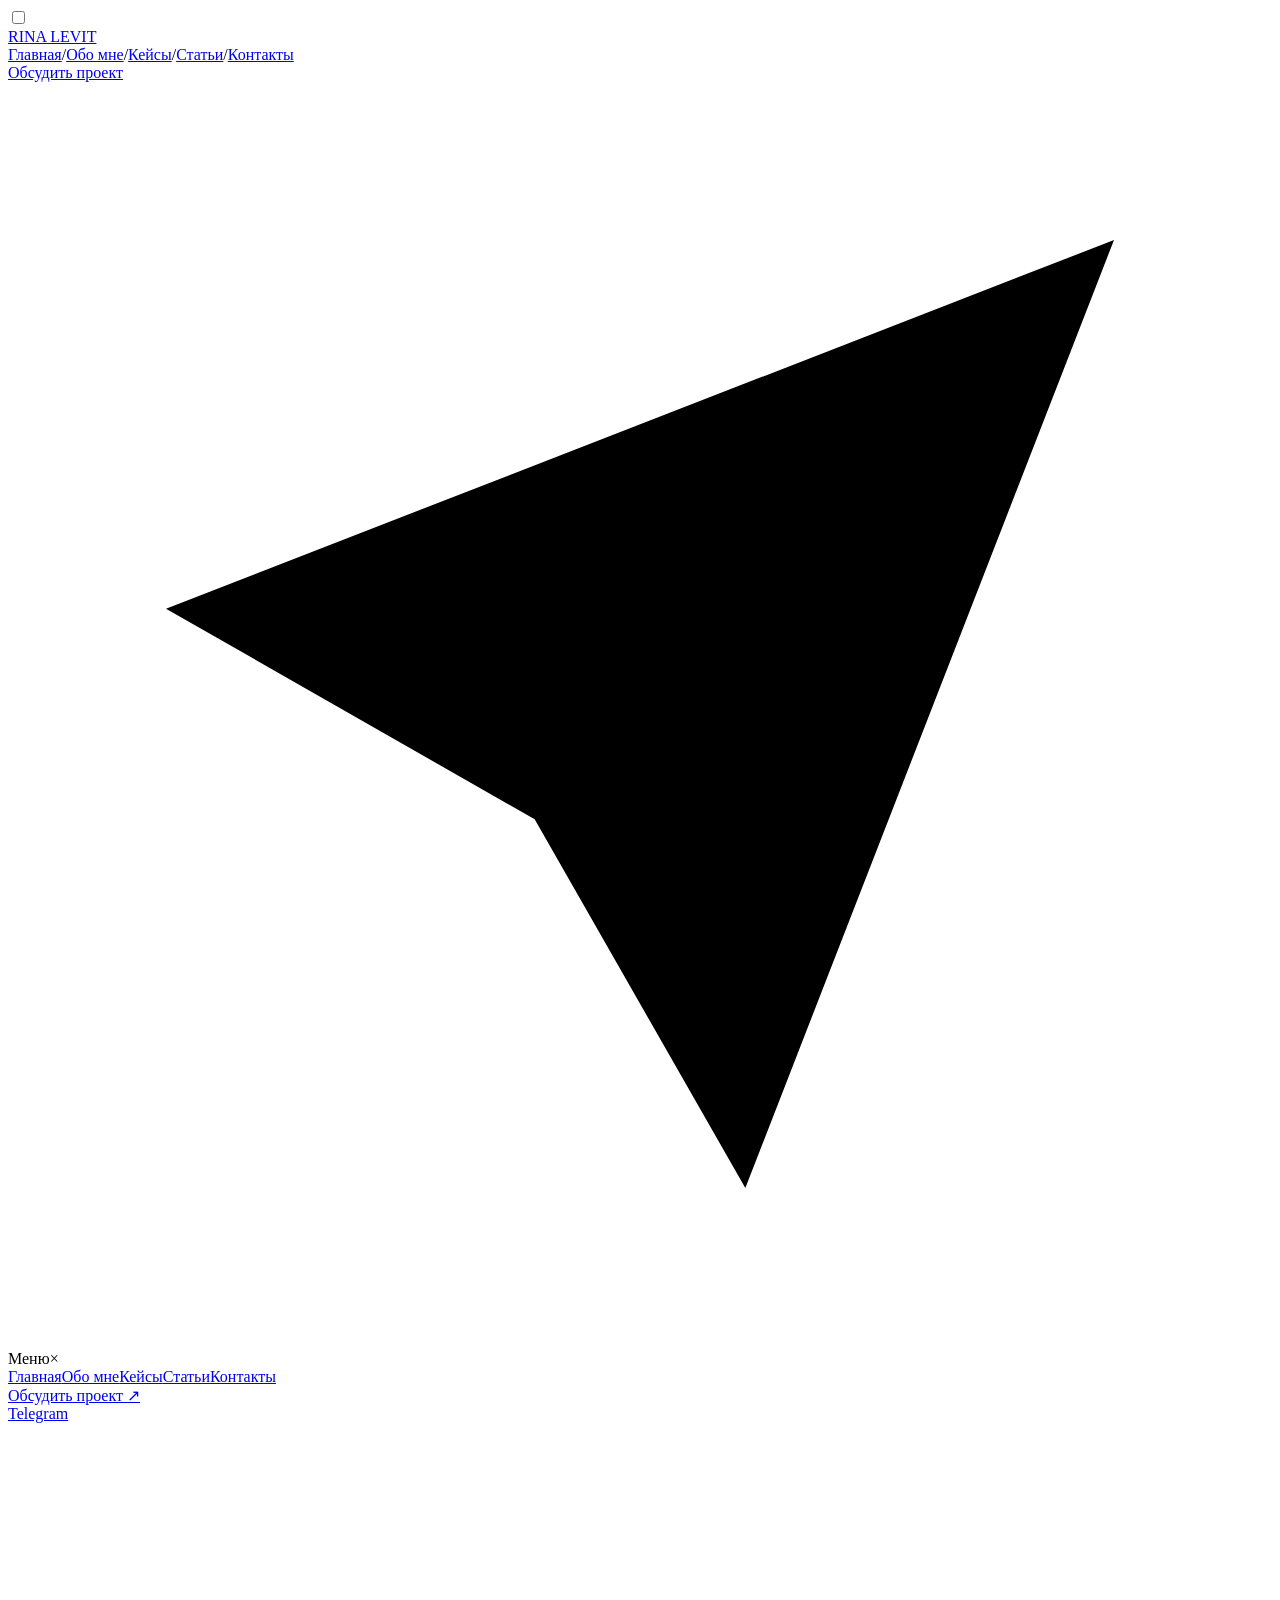
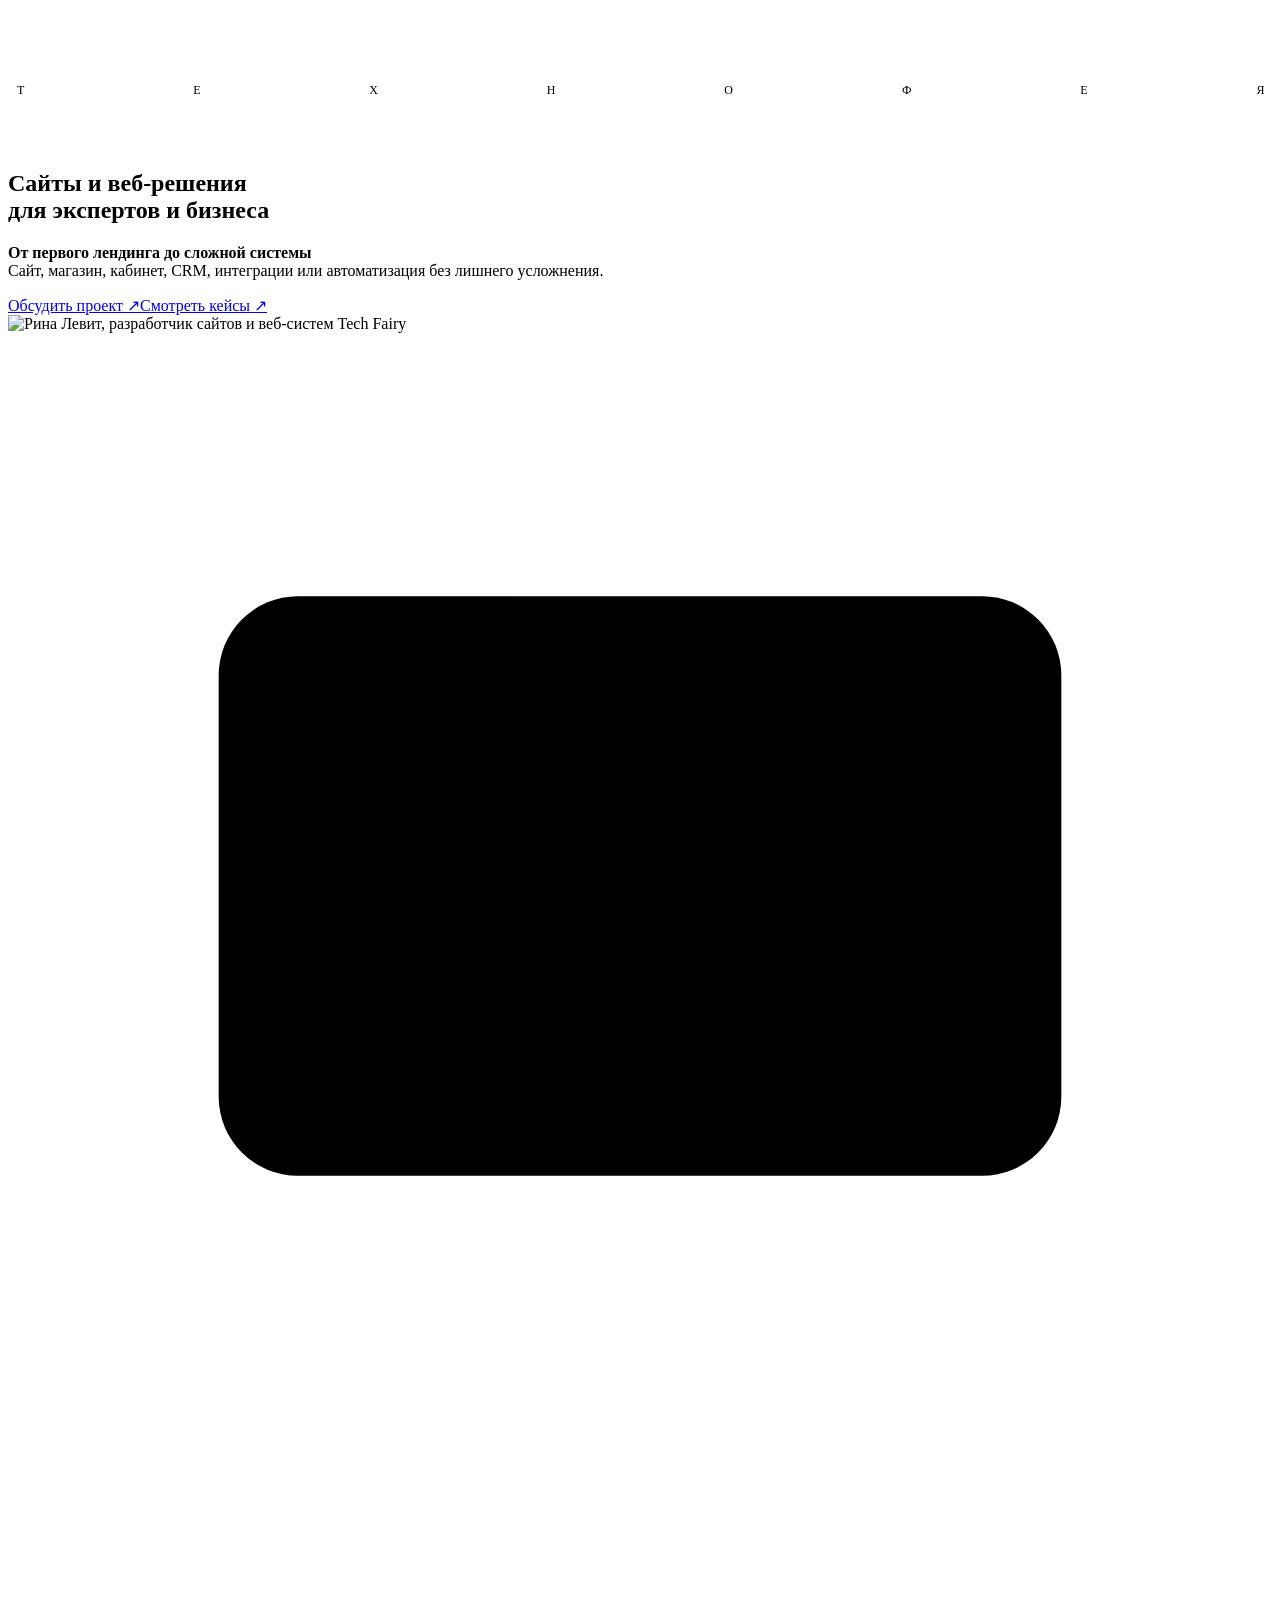
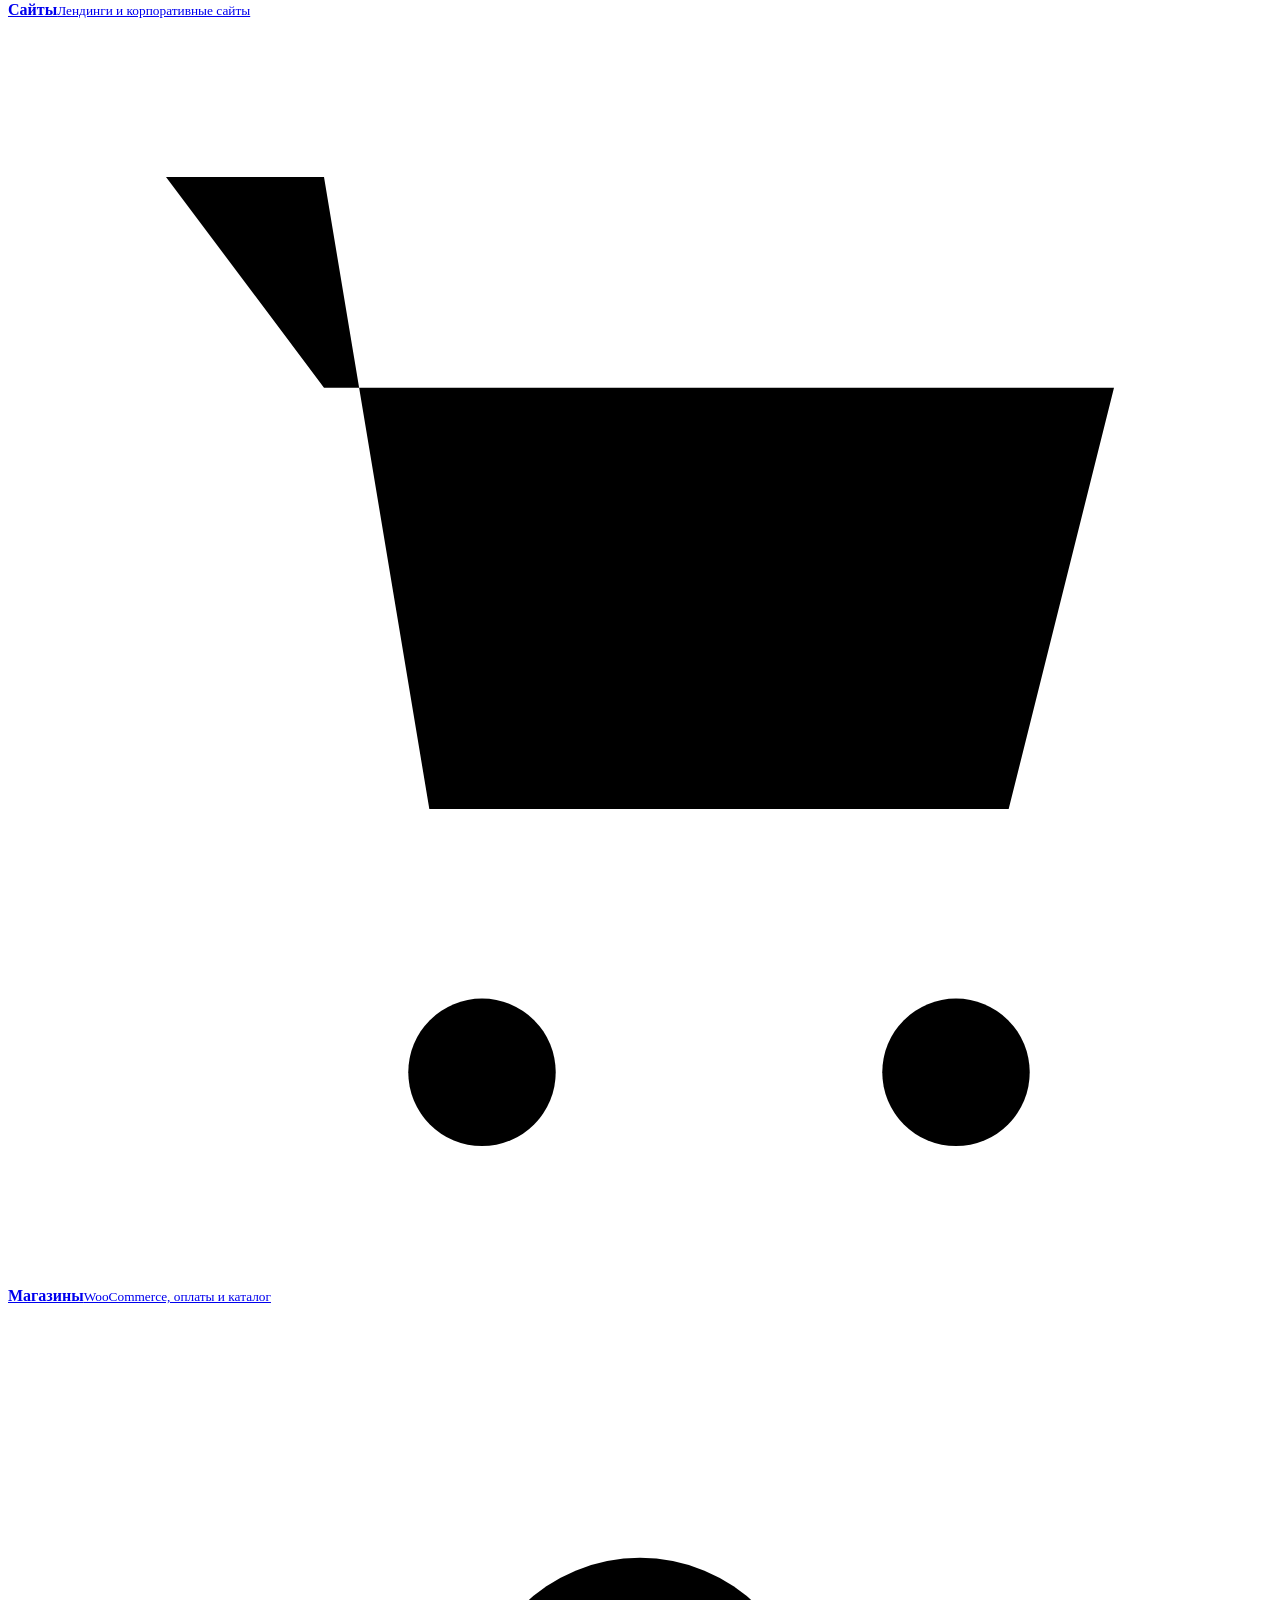
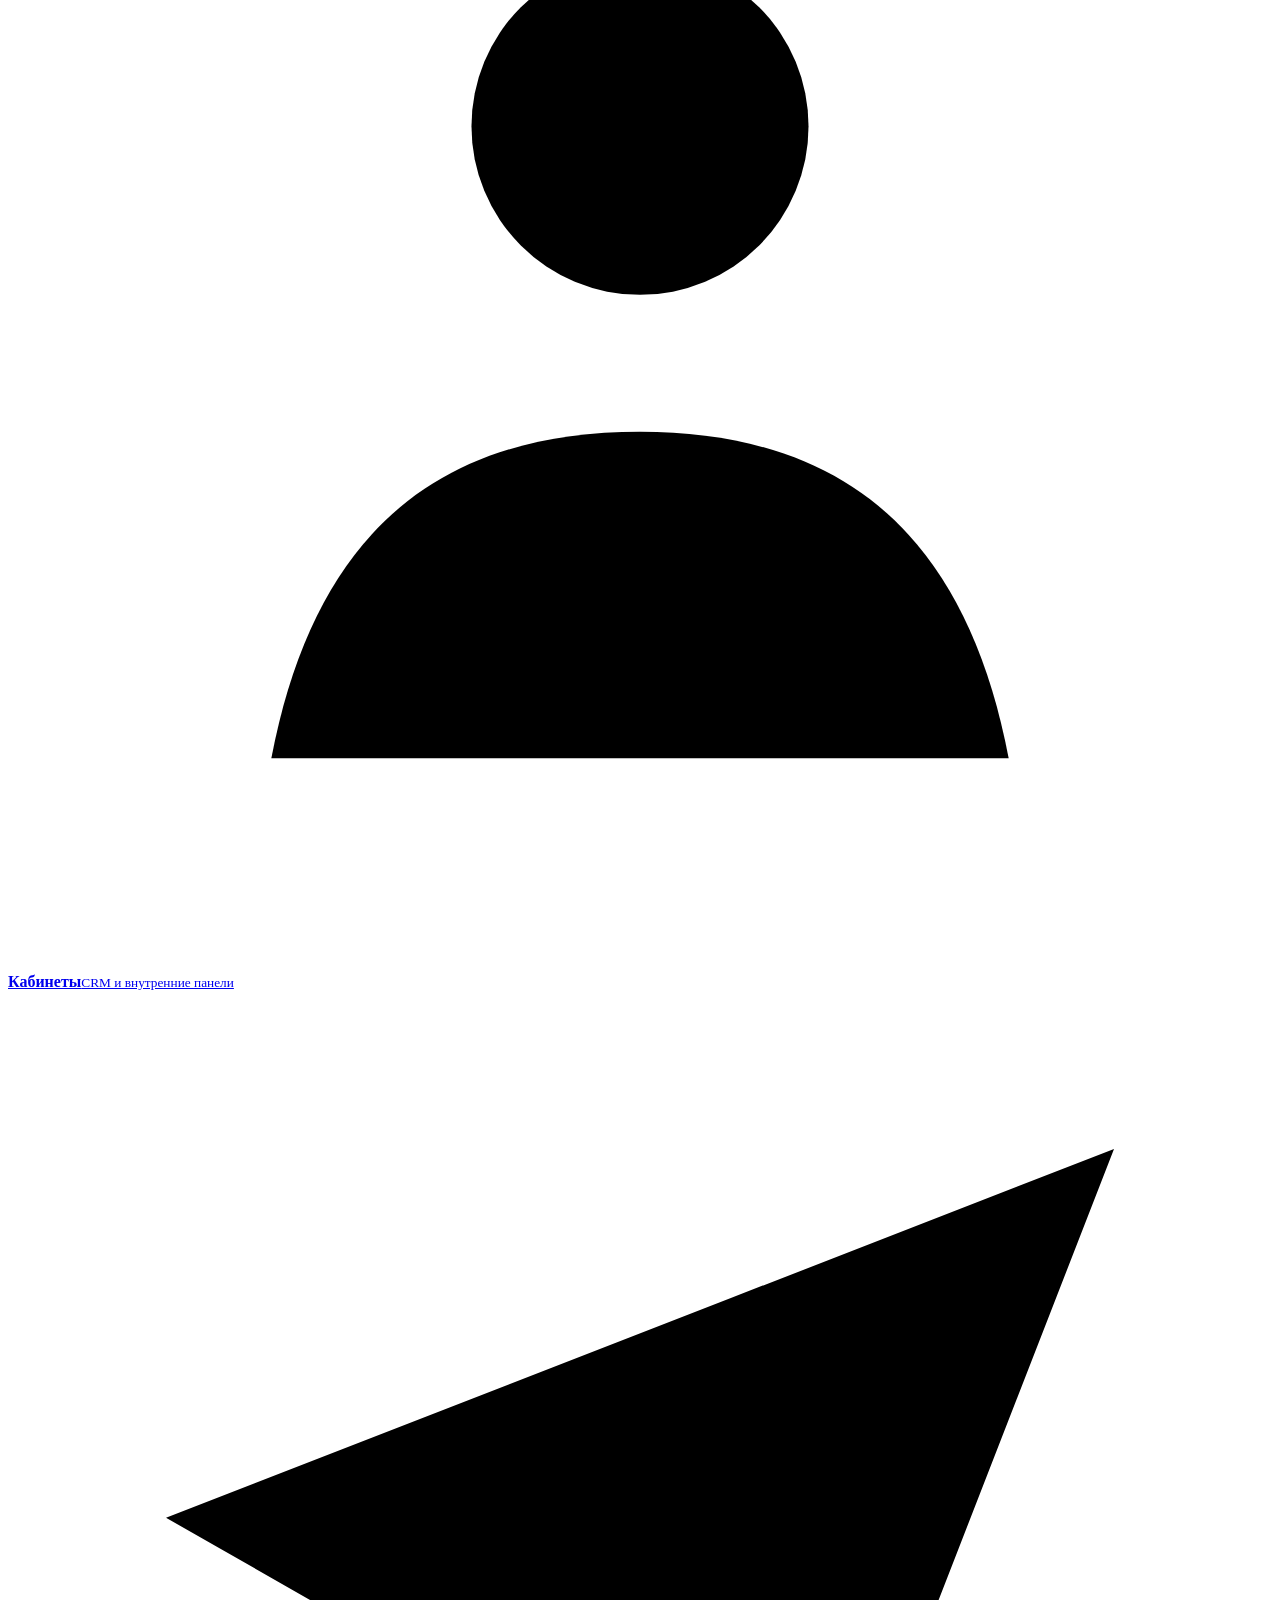
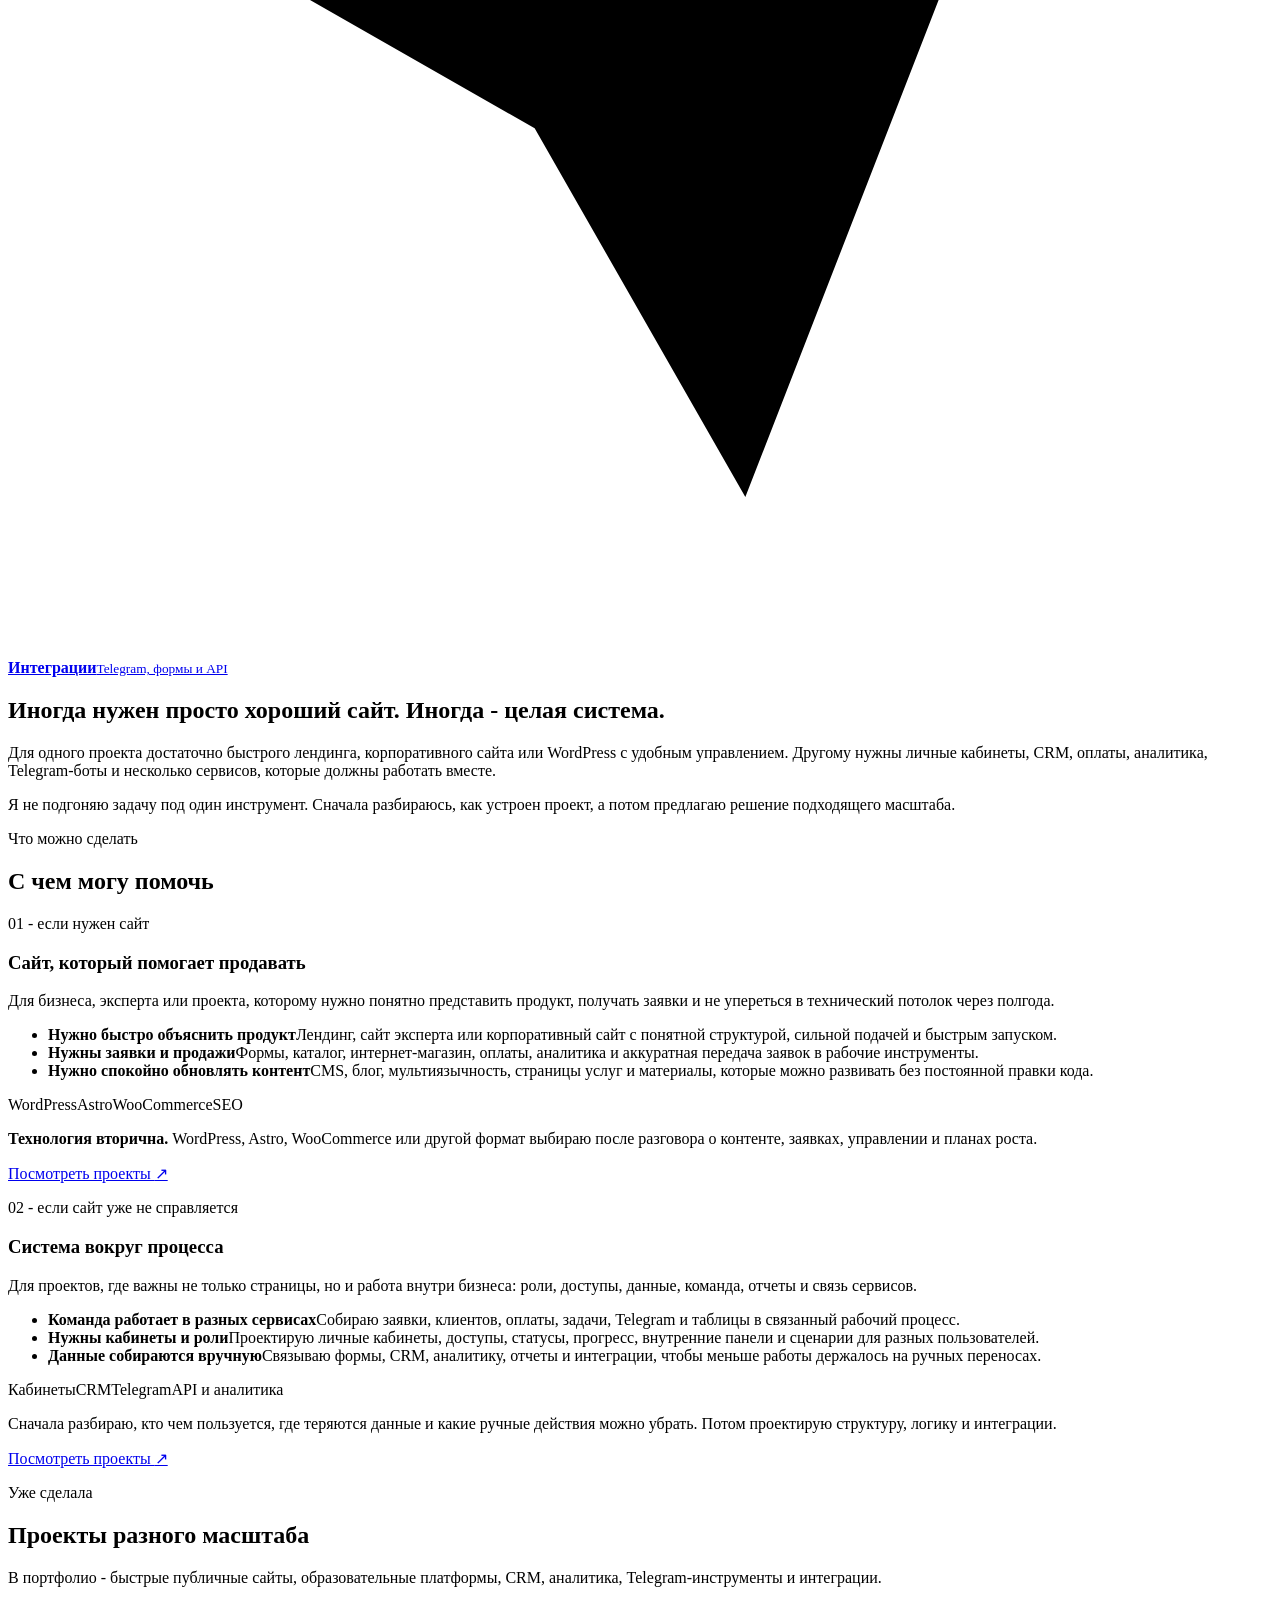
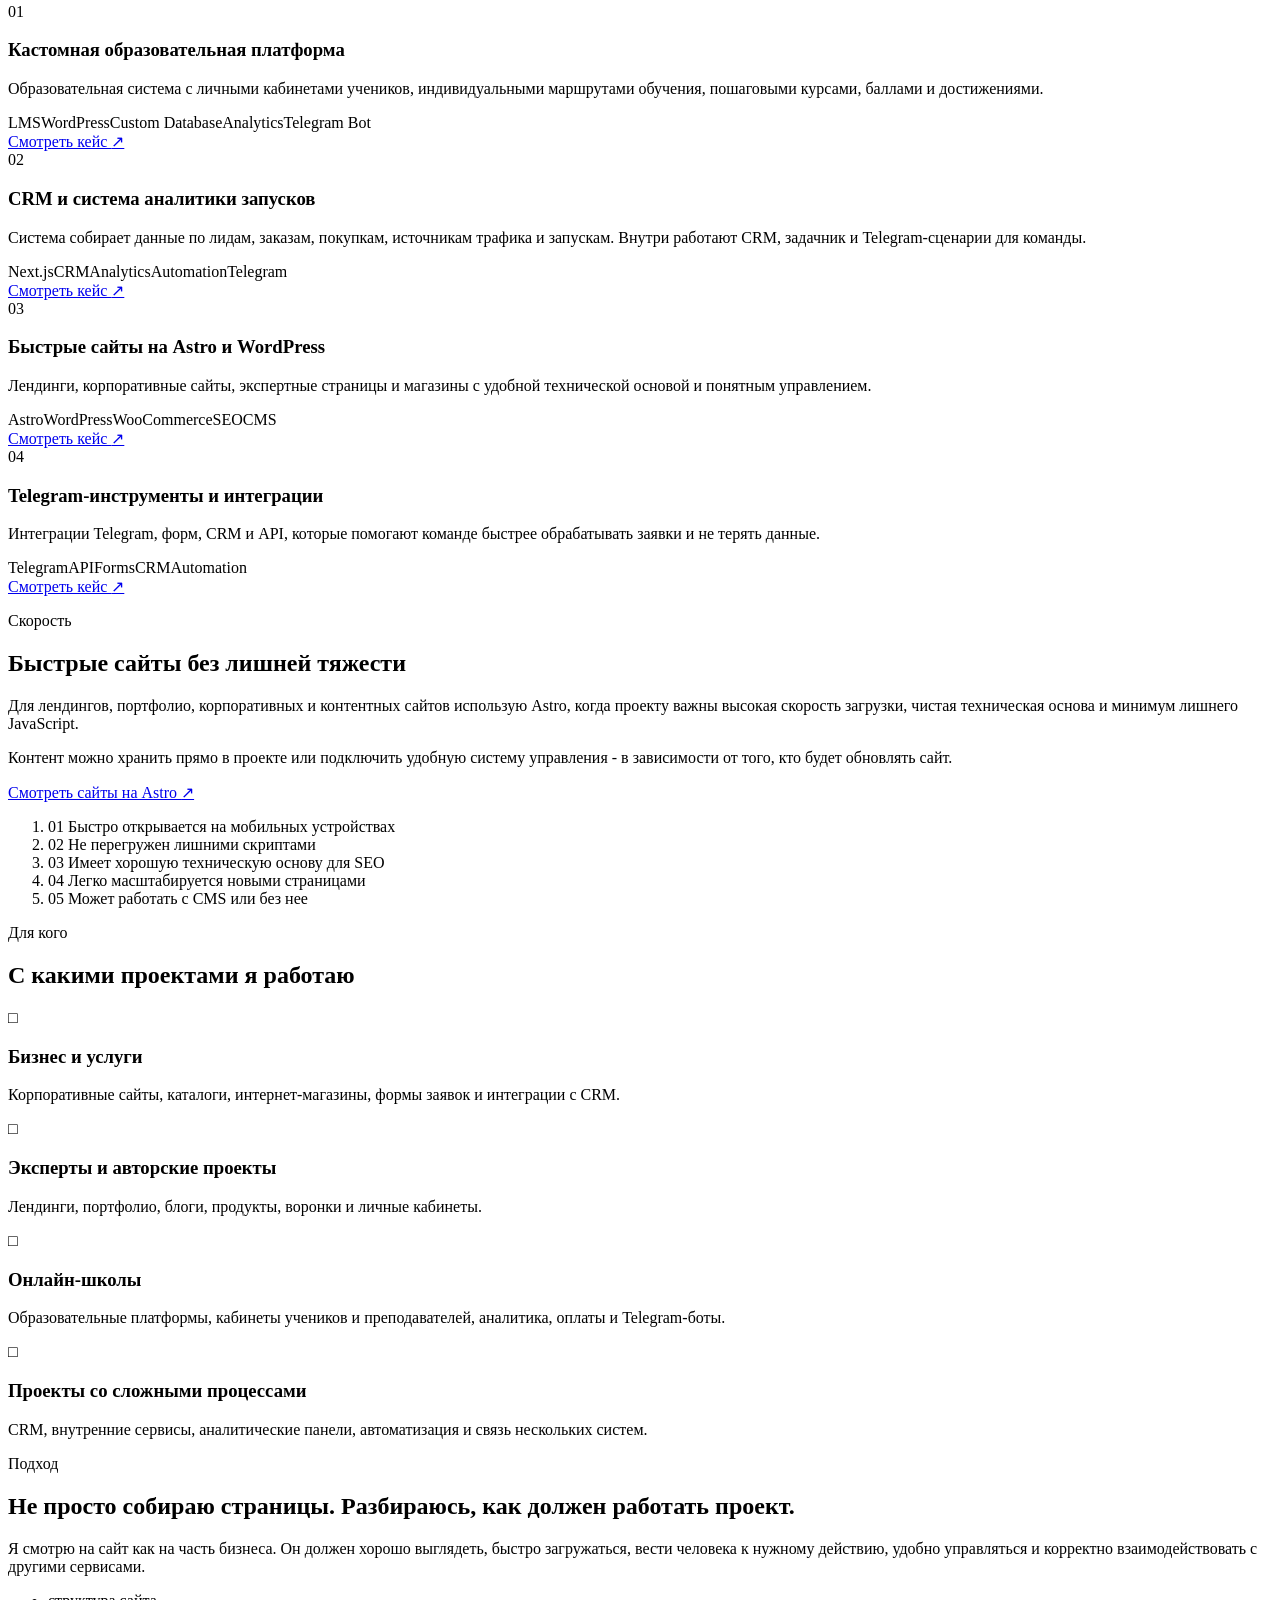
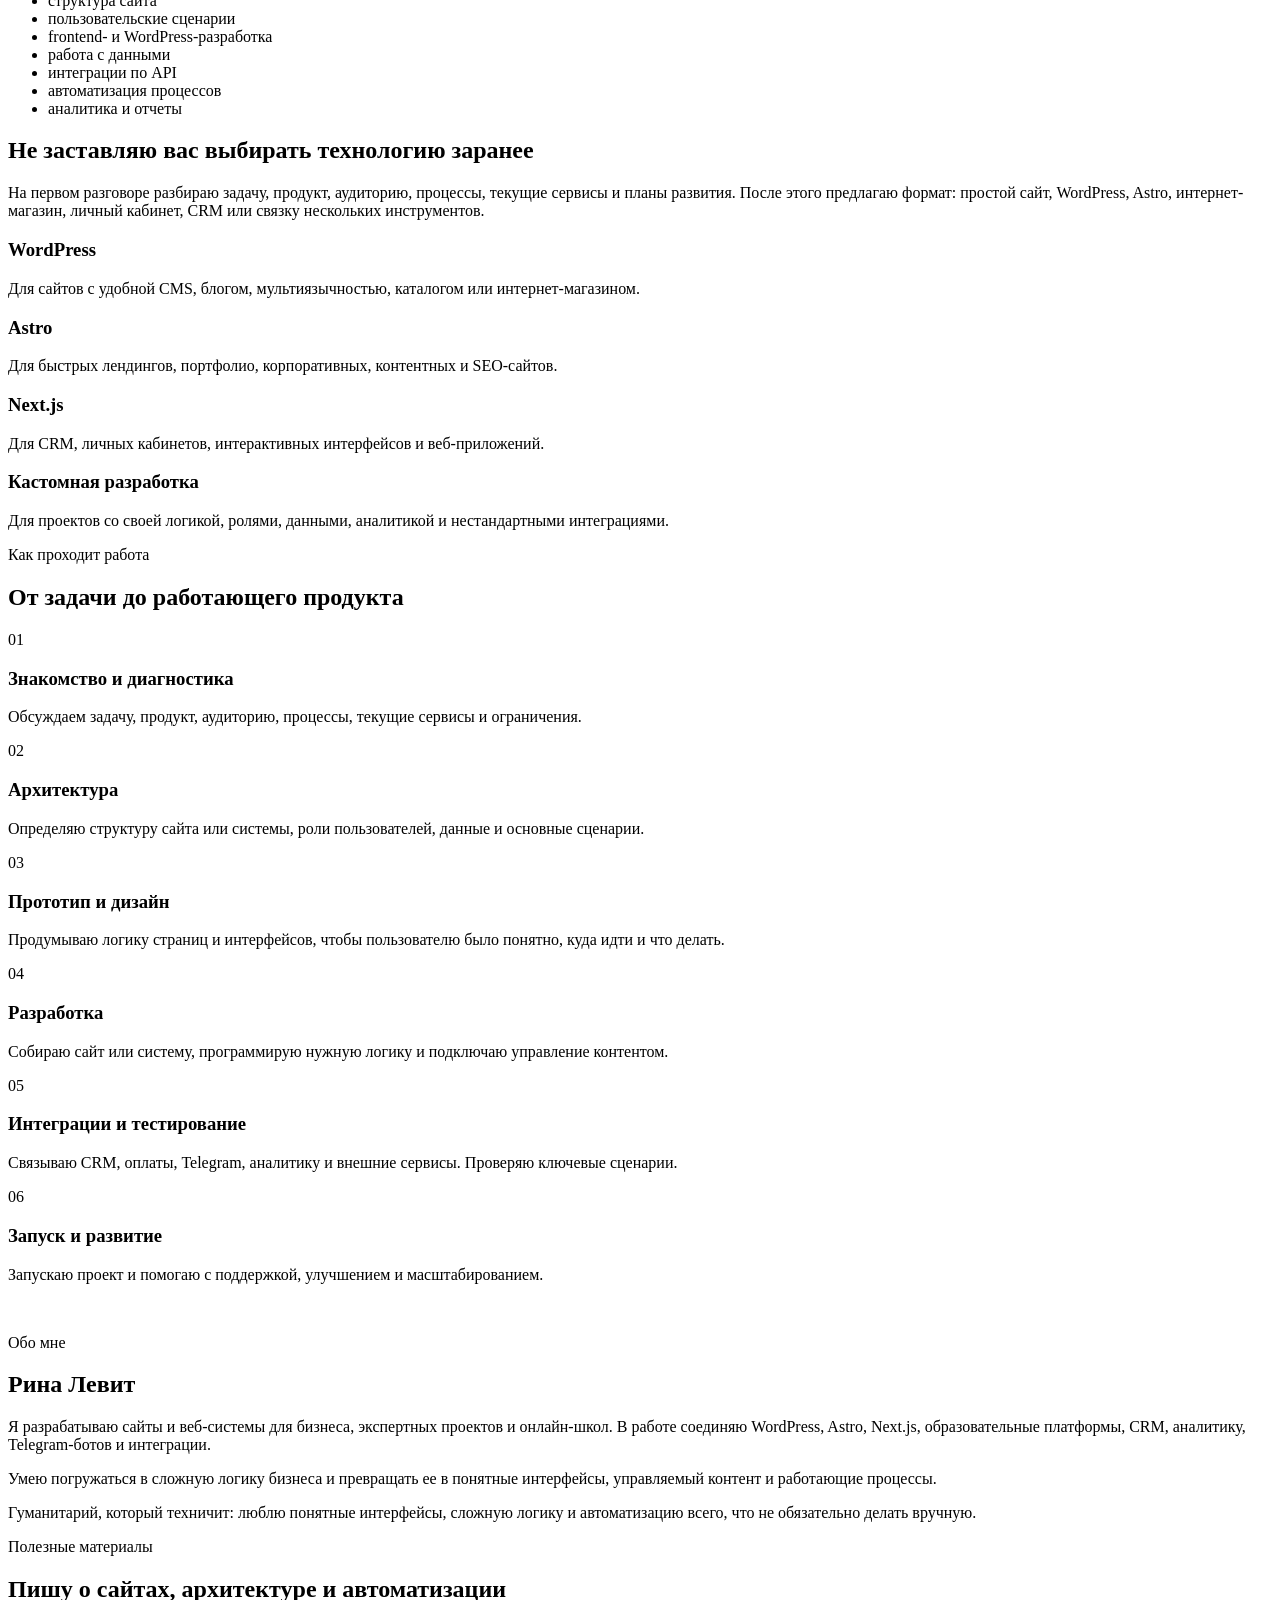
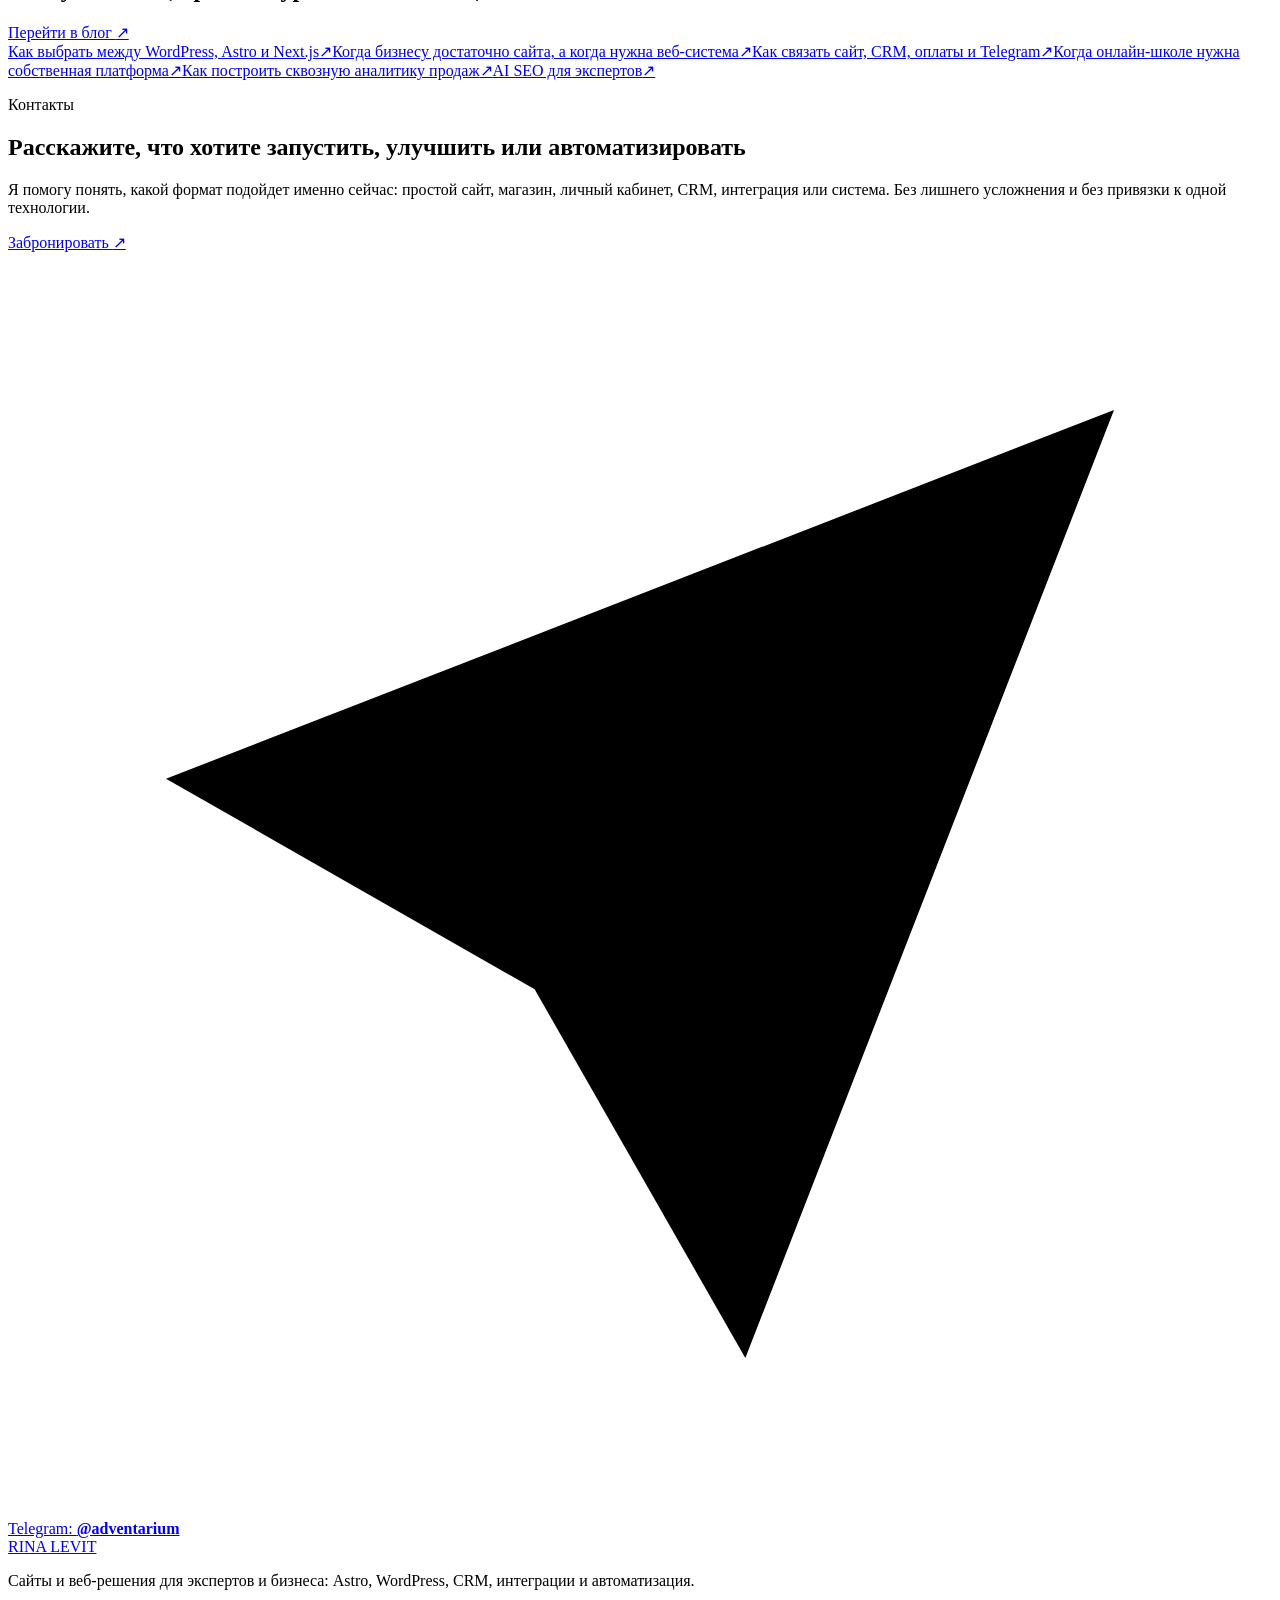
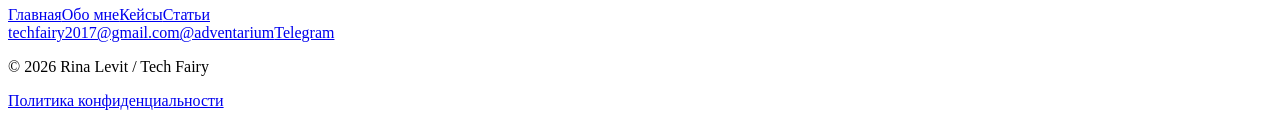
==== commit 45c89a93: "Deploy public site" ====
--- a/index.html
+++ b/index.html
@@ -1 +1 @@
-<!DOCTYPE html><html lang="ru"><head><meta charset="UTF-8"><meta name="viewport" content="width=device-width, initial-scale=1.0"><meta name="description" content="Сайты, магазины, личные кабинеты, CRM, интеграции и автоматизация для бизнеса, экспертов и онлайн-школ."><title>Tech Fairy - сайты и веб-решения для экспертов и бизнеса</title><link rel="stylesheet" href="/techfairy-pages/_astro/index.DFDSgULr.css"></head><body><main class="site-shell"><input class="mobile-menu-toggle" type="checkbox" id="mobile-menu-toggle" aria-label="Открыть мобильное меню"><header class="topbar" aria-label="Основная навигация"><a class="brand" href="/techfairy-pages/" aria-label="Rina Levit, главная">RINA LEVIT</a><nav class="nav-links" aria-label="Разделы страницы"><a href="/techfairy-pages/">Главная</a><span aria-hidden="true">/</span><a href="/techfairy-pages/about/">Обо мне</a><span aria-hidden="true">/</span><a href="/techfairy-pages/cases/">Кейсы</a><span aria-hidden="true">/</span><a href="/techfairy-pages/blog/">Статьи</a><span aria-hidden="true">/</span><a href="/techfairy-pages/contacts">Контакты</a></nav><a class="nav-cta" href="https://planerka.app/rina-techfairy-levit-qdzj4k/book-project">Обсудить проект</a><a class="mobile-telegram-cta" href="https://t.me/Adventarium" target="_blank" rel="noreferrer" aria-label="Обсудить проект в Telegram"><svg class viewBox="0 0 24 24"><path d="M21 3 10 14"></path><path d="M21 3 14 21l-4-7-7-4 18-7Z"></path></svg></a><label class="mobile-menu-button" for="mobile-menu-toggle" aria-label="Открыть меню"><span aria-hidden="true"></span><span aria-hidden="true"></span><span aria-hidden="true"></span></label></header><label class="mobile-menu-backdrop" for="mobile-menu-toggle" aria-hidden="true"></label><aside class="mobile-menu-panel" aria-label="Мобильное меню"><div class="mobile-menu-head"><span class="mobile-menu-title">Меню</span><label class="mobile-menu-close" for="mobile-menu-toggle" aria-label="Закрыть меню">×</label></div><nav class="mobile-menu-links" aria-label="Мобильная навигация"><a href="/techfairy-pages/">Главная</a><a href="/techfairy-pages/about/">Обо мне</a><a href="/techfairy-pages/cases/">Кейсы</a><a href="/techfairy-pages/blog/">Статьи</a><a href="/techfairy-pages/contacts">Контакты</a></nav><div class="mobile-menu-actions"><a class="button button-primary mobile-booking-link" href="#">Забронировать встречу <span aria-hidden="true">↗</span></a></div><nav class="mobile-social-links" aria-label="Социальные сети"><a href="https://t.me/Adventarium" target="_blank" rel="noreferrer">Telegram</a></nav></aside><section class="hero" aria-labelledby="hero-title"><div class="mega-word" aria-hidden="true"><svg class="mega-svg" viewBox="0 0 1680 430" preserveAspectRatio="xMinYMid meet" focusable="false"><text class="mega-line" x="12" y="360" textLength="1658" lengthAdjust="spacing">ТЕХНОФЕЯ</text></svg></div><div class="hero-copy"><h1 id="hero-title">Сайты и веб-решения<br>для экспертов и бизнеса</h1><p class="hero-subline"><strong>От первого лендинга до сложной системы</strong><br>Сайт, магазин, кабинет, CRM, интеграции или автоматизация без лишнего усложнения.</p><div class="hero-actions" aria-label="Основные действия"><a class="button button-primary" href="#contact">Обсудить проект <span aria-hidden="true">↗</span></a><a class="button button-secondary" href="#projects">Смотреть кейсы <span aria-hidden="true">↗</span></a></div></div><div class="hero-portrait"><img src="/techfairy-pages/uploads/rina-hero-black-alpha.webp" alt="Рина Левит, разработчик сайтов и веб-систем Tech Fairy"></div><div class="hero-strip" aria-label="Направления работы"><a href="#services"><span class="strip-icon" aria-hidden="true"><svg class viewBox="0 0 24 24"><rect x="4" y="5" width="16" height="11" rx="1.5"></rect><path d="M9 20h6M12 16v4"></path></svg></span><span class="strip-text"><strong>Сайты</strong><small>Лендинги и корпоративные сайты</small></span></a><a href="#services"><span class="strip-icon" aria-hidden="true"><svg class viewBox="0 0 24 24"><path d="M6 7h15l-2 8H8L6 3H3"></path><circle cx="9" cy="20" r="1.4"></circle><circle cx="18" cy="20" r="1.4"></circle></svg></span><span class="strip-text"><strong>Магазины</strong><small>WooCommerce, оплаты и каталог</small></span></a><a href="#services"><span class="strip-icon" aria-hidden="true"><svg class viewBox="0 0 24 24"><circle cx="12" cy="8" r="3.2"></circle><path d="M5 20c.8-4.2 3.1-6.2 7-6.2s6.2 2 7 6.2"></path></svg></span><span class="strip-text"><strong>Кабинеты</strong><small>CRM и внутренние панели</small></span></a><a href="#services"><span class="strip-icon" aria-hidden="true"><svg class viewBox="0 0 24 24"><path d="M21 3 10 14"></path><path d="M21 3 14 21l-4-7-7-4 18-7Z"></path></svg></span><span class="strip-text"><strong>Интеграции</strong><small>Telegram, формы и API</small></span></a></div></section><section class="statement section-pad split-layout"><h2>Иногда нужен просто хороший сайт. Иногда - целая система.</h2><div class="statement-copy"><p>Для одного проекта достаточно быстрого лендинга, корпоративного сайта или WordPress с удобным управлением. Другому нужны личные кабинеты, CRM, оплаты, аналитика, Telegram-боты и несколько сервисов, которые должны работать вместе.</p><p>Я не подгоняю задачу под один инструмент. Сначала разбираюсь, как устроен проект, а потом предлагаю решение подходящего масштаба.</p></div></section><section class="section-pad" id="services" aria-labelledby="services-title"><p class="section-kicker">Что можно сделать</p><div class="section-heading"><h2 id="services-title">С чем могу помочь</h2></div><div class="service-grid"><article class="service-card service-card-light"><p class="service-index">01 - если нужен сайт</p><h3>Сайт, который помогает продавать</h3><p>Для бизнеса, эксперта или проекта, которому нужно понятно представить продукт, получать заявки и не упереться в технический потолок через полгода.</p><ul class="scenario-list "><li><strong>Нужно быстро объяснить продукт</strong><span>Лендинг, сайт эксперта или корпоративный сайт с понятной структурой, сильной подачей и быстрым запуском.</span></li><li><strong>Нужны заявки и продажи</strong><span>Формы, каталог, интернет-магазин, оплаты, аналитика и аккуратная передача заявок в рабочие инструменты.</span></li><li><strong>Нужно спокойно обновлять контент</strong><span>CMS, блог, мультиязычность, страницы услуг и материалы, которые можно развивать без постоянной правки кода.</span></li></ul><div class="chips tech-proof " aria-label="Технологии для сайтов"><span>WordPress</span><span>Astro</span><span>WooCommerce</span><span>SEO</span></div><div class="service-note"><p><strong>Технология вторична.</strong> WordPress, Astro, WooCommerce или другой формат выбираю после разговора о контенте, заявках, управлении и планах роста.</p></div><a class="button button-secondary" href="#projects">Посмотреть проекты <span aria-hidden="true">↗</span></a></article><article class="service-card service-card-dark"><p class="service-index">02 - если сайт уже не справляется</p><h3>Система вокруг процесса</h3><p>Для проектов, где важны не только страницы, но и работа внутри бизнеса: роли, доступы, данные, команда, отчеты и связь сервисов.</p><ul class="scenario-list scenario-list-dark"><li><strong>Команда работает в разных сервисах</strong><span>Собираю заявки, клиентов, оплаты, задачи, Telegram и таблицы в связанный рабочий процесс.</span></li><li><strong>Нужны кабинеты и роли</strong><span>Проектирую личные кабинеты, доступы, статусы, прогресс, внутренние панели и сценарии для разных пользователей.</span></li><li><strong>Данные собираются вручную</strong><span>Связываю формы, CRM, аналитику, отчеты и интеграции, чтобы меньше работы держалось на ручных переносах.</span></li></ul><div class="chips tech-proof chips-dark" aria-label="Технологии и части систем"><span>Кабинеты</span><span>CRM</span><span>Telegram</span><span>API и аналитика</span></div><div class="service-note"><p><strong></strong>Сначала разбираю, кто чем пользуется, где теряются данные и какие ручные действия можно убрать. Потом проектирую структуру, логику и интеграции.</p></div><a class="button button-invert" href="#projects">Посмотреть проекты <span aria-hidden="true">↗</span></a></article></div></section><section class="section-pad projects-section" id="projects" aria-labelledby="projects-title"><p class="section-kicker">Уже сделала</p><div class="section-heading split-heading split-layout"><h2 id="projects-title">Проекты разного масштаба</h2><div><p>В портфолио - быстрые публичные сайты, образовательные платформы, CRM, аналитика, Telegram-инструменты и интеграции.</p></div></div><div class="project-list"><article class="project-row"><span class="project-number">01</span><div class="project-body"><h3>Кастомная образовательная платформа</h3><div><p>Образовательная система с личными кабинетами учеников, индивидуальными маршрутами обучения, пошаговыми курсами, баллами и достижениями.</p></div><div class="chips"><span>LMS</span><span>WordPress</span><span>Custom Database</span><span>Analytics</span><span>Telegram Bot</span></div></div><a class="row-link" href="/techfairy-pages/cases/education-platform/">Смотреть кейс <span aria-hidden="true">↗</span></a></article><article class="project-row"><span class="project-number">02</span><div class="project-body"><h3>CRM и система аналитики запусков</h3><div><p>Система собирает данные по лидам, заказам, покупкам, источникам трафика и запускам. Внутри работают CRM, задачник и Telegram-сценарии для команды.</p></div><div class="chips"><span>Next.js</span><span>CRM</span><span>Analytics</span><span>Automation</span><span>Telegram</span></div></div><a class="row-link" href="/techfairy-pages/cases/launch-crm-analytics/">Смотреть кейс <span aria-hidden="true">↗</span></a></article><article class="project-row"><span class="project-number">03</span><div class="project-body"><h3>Быстрые сайты на Astro и WordPress</h3><div><p>Лендинги, корпоративные сайты, экспертные страницы и магазины с удобной технической основой и понятным управлением.</p></div><div class="chips"><span>Astro</span><span>WordPress</span><span>WooCommerce</span><span>SEO</span><span>CMS</span></div></div><a class="row-link" href="/techfairy-pages/cases/astro-wordpress-sites/">Смотреть кейс <span aria-hidden="true">↗</span></a></article><article class="project-row"><span class="project-number">04</span><div class="project-body"><h3>Telegram-инструменты и интеграции</h3><div><p>Интеграции Telegram, форм, CRM и API, которые помогают команде быстрее обрабатывать заявки и не терять данные.</p></div><div class="chips"><span>Telegram</span><span>API</span><span>Forms</span><span>CRM</span><span>Automation</span></div></div><a class="row-link" href="/techfairy-pages/cases/telegram-integrations/">Смотреть кейс <span aria-hidden="true">↗</span></a></article></div></section><section class="section-pad speed-section split-layout" aria-labelledby="speed-title"><div class="speed-copy"><p class="section-kicker">Скорость</p><h2 id="speed-title">Быстрые сайты без лишней тяжести</h2><div class="rich-text"><p>Для лендингов, портфолио, корпоративных и контентных сайтов использую Astro, когда проекту важны высокая скорость загрузки, чистая техническая основа и минимум лишнего JavaScript.</p><p>Контент можно хранить прямо в проекте или подключить удобную систему управления - в зависимости от того, кто будет обновлять сайт.</p></div><a class="button button-primary" href="#contact">Смотреть сайты на Astro <span aria-hidden="true">↗</span></a></div><ol class="speed-list"><li><span>01</span> Быстро открывается на мобильных устройствах</li><li><span>02</span> Не перегружен лишними скриптами</li><li><span>03</span> Имеет хорошую техническую основу для SEO</li><li><span>04</span> Легко масштабируется новыми страницами</li><li><span>05</span> Может работать с CMS или без нее</li></ol></section><section class="section-pad audience-section" aria-labelledby="audience-title"><p class="section-kicker">Для кого</p><h2 id="audience-title">С какими проектами я работаю</h2><div class="audience-grid"><article><span class="mini-icon" aria-hidden="true">□</span><h3>Бизнес и услуги</h3><p>Корпоративные сайты, каталоги, интернет-магазины, формы заявок и интеграции с CRM.</p></article><article><span class="mini-icon" aria-hidden="true">□</span><h3>Эксперты и авторские проекты</h3><p>Лендинги, портфолио, блоги, продукты, воронки и личные кабинеты.</p></article><article><span class="mini-icon" aria-hidden="true">□</span><h3>Онлайн-школы</h3><p>Образовательные платформы, кабинеты учеников и преподавателей, аналитика, оплаты и Telegram-боты.</p></article><article><span class="mini-icon" aria-hidden="true">□</span><h3>Проекты со сложными процессами</h3><p>CRM, внутренние сервисы, аналитические панели, автоматизация и связь нескольких систем.</p></article></div></section><section class="section-pad trust-section split-layout" id="approach" aria-labelledby="trust-title"><div><p class="section-kicker">Подход</p><h2 id="trust-title">Не просто собираю страницы. Разбираюсь, как должен работать проект.</h2><div class="rich-text"><p>Я смотрю на сайт как на часть бизнеса. Он должен хорошо выглядеть, быстро загружаться, вести человека к нужному действию, удобно управляться и корректно взаимодействовать с другими сервисами.</p></div></div><ul class="proof-list"><li>структура сайта</li><li>пользовательские сценарии</li><li>frontend- и WordPress-разработка</li><li>работа с данными</li><li>интеграции по API</li><li>автоматизация процессов</li><li>аналитика и отчеты</li></ul></section><section class="section-pad tech-section" aria-labelledby="tech-title"><div class="section-heading split-heading split-layout"><h2 id="tech-title">Не заставляю вас выбирать технологию заранее</h2><div class="rich-text"><p>На первом разговоре разбираю задачу, продукт, аудиторию, процессы, текущие сервисы и планы развития. После этого предлагаю формат: простой сайт, WordPress, Astro, интернет-магазин, личный кабинет, CRM или связку нескольких инструментов.</p></div></div><div class="tech-grid"><article><h3>WordPress</h3><p>Для сайтов с удобной CMS, блогом, мультиязычностью, каталогом или интернет-магазином.</p></article><article><h3>Astro</h3><p>Для быстрых лендингов, портфолио, корпоративных, контентных и SEO-сайтов.</p></article><article><h3>Next.js</h3><p>Для CRM, личных кабинетов, интерактивных интерфейсов и веб-приложений.</p></article><article><h3>Кастомная разработка</h3><p>Для проектов со своей логикой, ролями, данными, аналитикой и нестандартными интеграциями.</p></article></div></section><section class="section-pad process-section" aria-labelledby="process-title"><p class="section-kicker">Как проходит работа</p><h2 id="process-title">От задачи до работающего продукта</h2><div class="process-grid"><article><span>01</span><h3>Знакомство и диагностика</h3><p>Обсуждаем задачу, продукт, аудиторию, процессы, текущие сервисы и ограничения.</p></article><article><span>02</span><h3>Архитектура</h3><p>Определяю структуру сайта или системы, роли пользователей, данные и основные сценарии.</p></article><article><span>03</span><h3>Прототип и дизайн</h3><p>Продумываю логику страниц и интерфейсов, чтобы пользователю было понятно, куда идти и что делать.</p></article><article><span>04</span><h3>Разработка</h3><p>Собираю сайт или систему, программирую нужную логику и подключаю управление контентом.</p></article><article><span>05</span><h3>Интеграции и тестирование</h3><p>Связываю CRM, оплаты, Telegram, аналитику и внешние сервисы. Проверяю ключевые сценарии.</p></article><article><span>06</span><h3>Запуск и развитие</h3><p>Запускаю проект и помогаю с поддержкой, улучшением и масштабированием.</p></article></div></section><section class="section-pad about-section split-layout" id="about" aria-labelledby="about-title"><div class="about-image" aria-hidden="true"><img src="/techfairy-pages/uploads/rina-hero-beige-alpha.webp" alt=""></div><div class="about-copy"><p class="section-kicker">Обо мне</p><h2 id="about-title">Рина Левит</h2><div class="rich-text"><p>Я разрабатываю сайты и веб-системы для бизнеса, экспертных проектов и онлайн-школ. В работе соединяю WordPress, Astro, Next.js, образовательные платформы, CRM, аналитику, Telegram-ботов и интеграции.</p><p>Умею погружаться в сложную логику бизнеса и превращать ее в понятные интерфейсы, управляемый контент и работающие процессы.</p></div><p class="personal-line">Гуманитарий, который техничит: люблю понятные интерфейсы, сложную логику и автоматизацию всего, что не обязательно делать вручную.</p></div></section><section class="section-pad blog-section" aria-labelledby="blog-title"><p class="section-kicker">Полезные материалы</p><div class="section-heading split-heading split-layout"><h2 id="blog-title">Пишу о сайтах, архитектуре и автоматизации</h2><a class="button button-secondary" href="#contact">Перейти в блог <span aria-hidden="true">↗</span></a></div><div class="post-list"><a href="/techfairy-pages/blog/wordpress-astro-next/">Как выбрать между WordPress, Astro и Next.js<span aria-hidden="true">↗</span></a><a href="/techfairy-pages/blog/site-or-system/">Когда бизнесу достаточно сайта, а когда нужна веб-система<span aria-hidden="true">↗</span></a><a href="/techfairy-pages/blog/crm-payments-telegram/">Как связать сайт, CRM, оплаты и Telegram<span aria-hidden="true">↗</span></a><a href="/techfairy-pages/blog/online-school-platform/">Когда онлайн-школе нужна собственная платформа<span aria-hidden="true">↗</span></a><a href="/techfairy-pages/blog/utm-sales-analytics/">Как построить сквозную аналитику продаж<span aria-hidden="true">↗</span></a><a href="/techfairy-pages/blog/ai-seo/">AI SEO для экспертов<span aria-hidden="true">↗</span></a></div></section><section class="section-pad final-cta split-layout" id="contact" aria-labelledby="contact-title"><div class="cta-copy"><p class="section-kicker">Контакты</p><h2 id="contact-title">Расскажите, что хотите запустить, улучшить или автоматизировать</h2></div><div class="contact-card" aria-label="Контакты для обсуждения проекта"><div class="rich-text"><p>Я помогу понять, какой формат подойдет именно сейчас: простой сайт, магазин, личный кабинет, CRM, интеграция или система. Без лишнего усложнения и без привязки к одной технологии.</p></div><a class="button button-primary booking-link" href="#">Забронировать <span aria-hidden="true">↗</span></a><a class="telegram-link" href="https://t.me/Adventarium" target="_blank" rel="noreferrer"><span class="telegram-icon" aria-hidden="true"><svg class viewBox="0 0 24 24"><path d="M21 3 10 14"></path><path d="M21 3 14 21l-4-7-7-4 18-7Z"></path></svg></span><span>Telegram: <strong>@adventarium</strong></span></a></div></section><footer class="site-footer" aria-label="Футер сайта"><div class="footer-main"><div class="footer-brand"><a class="brand" href="/techfairy-pages/" aria-label="Tech Fairy, главная">RINA LEVIT</a><div class="footer-text"><p>Сайты и веб-решения для экспертов и бизнеса: Astro, WordPress, CRM, интеграции и автоматизация.</p></div></div><nav class="footer-links" aria-label="Ссылки футера"><a href="/techfairy-pages/">Главная</a><a href="/techfairy-pages/about/">Обо мне</a><a href="/techfairy-pages/cases/">Кейсы</a><a href="/techfairy-pages/blog/">Статьи</a></nav><div class="footer-contact"><a href="mailto:techfairy2017@gmail.com">techfairy2017@gmail.com</a><a href="https://t.me/Adventarium" target="_blank" rel="noreferrer">@adventarium</a><a href="https://t.me/Adventarium" target="_blank" rel="noreferrer">Telegram</a></div></div><div class="footer-bottom"><p>© 2026 Rina Levit / Tech Fairy</p><nav aria-label="Юридические ссылки"><a href="/techfairy-pages/privacy/">Политика конфиденциальности</a></nav></div></footer></main></body></html>+<!DOCTYPE html><html lang="ru"><head><meta charset="UTF-8"><meta name="viewport" content="width=device-width, initial-scale=1.0"><meta name="description" content="Сайты, магазины, личные кабинеты, CRM, интеграции и автоматизация для бизнеса, экспертов и онлайн-школ."><title>Tech Fairy - сайты и веб-решения для экспертов и бизнеса</title><link rel="stylesheet" href="/techfairy-pages/_astro/index.DFDSgULr.css"></head><body><main class="site-shell"><input class="mobile-menu-toggle" type="checkbox" id="mobile-menu-toggle" aria-label="Открыть мобильное меню"><header class="topbar" aria-label="Основная навигация"><a class="brand" href="/techfairy-pages/" aria-label="Rina Levit, главная">RINA LEVIT</a><nav class="nav-links" aria-label="Разделы страницы"><a href="/techfairy-pages/">Главная</a><span aria-hidden="true">/</span><a href="/techfairy-pages/about/">Обо мне</a><span aria-hidden="true">/</span><a href="/techfairy-pages/cases/">Кейсы</a><span aria-hidden="true">/</span><a href="/techfairy-pages/blog/">Статьи</a><span aria-hidden="true">/</span><a href="/techfairy-pages/contacts">Контакты</a></nav><a class="nav-cta" href="https://planerka.app/rina-techfairy-levit-qdzj4k/book-project">Обсудить проект</a><a class="mobile-telegram-cta" href="https://t.me/Adventarium" target="_blank" rel="noreferrer" aria-label="Обсудить проект в Telegram"><svg class viewBox="0 0 24 24"><path d="M21 3 10 14"></path><path d="M21 3 14 21l-4-7-7-4 18-7Z"></path></svg></a><label class="mobile-menu-button" for="mobile-menu-toggle" aria-label="Открыть меню"><span aria-hidden="true"></span><span aria-hidden="true"></span><span aria-hidden="true"></span></label></header><label class="mobile-menu-backdrop" for="mobile-menu-toggle" aria-hidden="true"></label><aside class="mobile-menu-panel" aria-label="Мобильное меню"><div class="mobile-menu-head"><span class="mobile-menu-title">Меню</span><label class="mobile-menu-close" for="mobile-menu-toggle" aria-label="Закрыть меню">×</label></div><nav class="mobile-menu-links" aria-label="Мобильная навигация"><a href="/techfairy-pages/">Главная</a><a href="/techfairy-pages/about/">Обо мне</a><a href="/techfairy-pages/cases/">Кейсы</a><a href="/techfairy-pages/blog/">Статьи</a><a href="/techfairy-pages/contacts">Контакты</a></nav><div class="mobile-menu-actions"><a class="button button-primary mobile-booking-link" href="https://planerka.app/rina-techfairy-levit-qdzj4k/book-project">Обсудить проект <span aria-hidden="true">↗</span></a></div><nav class="mobile-social-links" aria-label="Социальные сети"><a href="https://t.me/Adventarium" target="_blank" rel="noreferrer">Telegram</a></nav></aside><section class="hero" aria-labelledby="hero-title"><div class="mega-word" aria-hidden="true"><svg class="mega-svg" viewBox="0 0 1680 430" preserveAspectRatio="xMinYMid meet" focusable="false"><text class="mega-line" x="12" y="360" textLength="1658" lengthAdjust="spacing">ТЕХНОФЕЯ</text></svg></div><div class="hero-copy"><h1 id="hero-title">Сайты и веб-решения<br>для экспертов и бизнеса</h1><p class="hero-subline"><strong>От первого лендинга до сложной системы</strong><br>Сайт, магазин, кабинет, CRM, интеграции или автоматизация без лишнего усложнения.</p><div class="hero-actions" aria-label="Основные действия"><a class="button button-primary" href="https://planerka.app/rina-techfairy-levit-qdzj4k/book-project">Обсудить проект <span aria-hidden="true">↗</span></a><a class="button button-secondary" href="#projects">Смотреть кейсы <span aria-hidden="true">↗</span></a></div></div><div class="hero-portrait"><img src="/techfairy-pages/uploads/rina-hero-black-alpha.webp" alt="Рина Левит, разработчик сайтов и веб-систем Tech Fairy"></div><div class="hero-strip" aria-label="Направления работы"><a href="#services"><span class="strip-icon" aria-hidden="true"><svg class viewBox="0 0 24 24"><rect x="4" y="5" width="16" height="11" rx="1.5"></rect><path d="M9 20h6M12 16v4"></path></svg></span><span class="strip-text"><strong>Сайты</strong><small>Лендинги и корпоративные сайты</small></span></a><a href="#services"><span class="strip-icon" aria-hidden="true"><svg class viewBox="0 0 24 24"><path d="M6 7h15l-2 8H8L6 3H3"></path><circle cx="9" cy="20" r="1.4"></circle><circle cx="18" cy="20" r="1.4"></circle></svg></span><span class="strip-text"><strong>Магазины</strong><small>WooCommerce, оплаты и каталог</small></span></a><a href="#services"><span class="strip-icon" aria-hidden="true"><svg class viewBox="0 0 24 24"><circle cx="12" cy="8" r="3.2"></circle><path d="M5 20c.8-4.2 3.1-6.2 7-6.2s6.2 2 7 6.2"></path></svg></span><span class="strip-text"><strong>Кабинеты</strong><small>CRM и внутренние панели</small></span></a><a href="#services"><span class="strip-icon" aria-hidden="true"><svg class viewBox="0 0 24 24"><path d="M21 3 10 14"></path><path d="M21 3 14 21l-4-7-7-4 18-7Z"></path></svg></span><span class="strip-text"><strong>Интеграции</strong><small>Telegram, формы и API</small></span></a></div></section><section class="statement section-pad split-layout"><h2>Иногда нужен просто хороший сайт. Иногда - целая система.</h2><div class="statement-copy"><p>Для одного проекта достаточно быстрого лендинга, корпоративного сайта или WordPress с удобным управлением. Другому нужны личные кабинеты, CRM, оплаты, аналитика, Telegram-боты и несколько сервисов, которые должны работать вместе.</p><p>Я не подгоняю задачу под один инструмент. Сначала разбираюсь, как устроен проект, а потом предлагаю решение подходящего масштаба.</p></div></section><section class="section-pad" id="services" aria-labelledby="services-title"><p class="section-kicker">Что можно сделать</p><div class="section-heading"><h2 id="services-title">С чем могу помочь</h2></div><div class="service-grid"><article class="service-card service-card-light"><p class="service-index">01 - если нужен сайт</p><h3>Сайт, который помогает продавать</h3><p>Для бизнеса, эксперта или проекта, которому нужно понятно представить продукт, получать заявки и не упереться в технический потолок через полгода.</p><ul class="scenario-list "><li><strong>Нужно быстро объяснить продукт</strong><span>Лендинг, сайт эксперта или корпоративный сайт с понятной структурой, сильной подачей и быстрым запуском.</span></li><li><strong>Нужны заявки и продажи</strong><span>Формы, каталог, интернет-магазин, оплаты, аналитика и аккуратная передача заявок в рабочие инструменты.</span></li><li><strong>Нужно спокойно обновлять контент</strong><span>CMS, блог, мультиязычность, страницы услуг и материалы, которые можно развивать без постоянной правки кода.</span></li></ul><div class="chips tech-proof " aria-label="Технологии для сайтов"><span>WordPress</span><span>Astro</span><span>WooCommerce</span><span>SEO</span></div><div class="service-note"><p><strong>Технология вторична.</strong> WordPress, Astro, WooCommerce или другой формат выбираю после разговора о контенте, заявках, управлении и планах роста.</p></div><a class="button button-secondary" href="#projects">Посмотреть проекты <span aria-hidden="true">↗</span></a></article><article class="service-card service-card-dark"><p class="service-index">02 - если сайт уже не справляется</p><h3>Система вокруг процесса</h3><p>Для проектов, где важны не только страницы, но и работа внутри бизнеса: роли, доступы, данные, команда, отчеты и связь сервисов.</p><ul class="scenario-list scenario-list-dark"><li><strong>Команда работает в разных сервисах</strong><span>Собираю заявки, клиентов, оплаты, задачи, Telegram и таблицы в связанный рабочий процесс.</span></li><li><strong>Нужны кабинеты и роли</strong><span>Проектирую личные кабинеты, доступы, статусы, прогресс, внутренние панели и сценарии для разных пользователей.</span></li><li><strong>Данные собираются вручную</strong><span>Связываю формы, CRM, аналитику, отчеты и интеграции, чтобы меньше работы держалось на ручных переносах.</span></li></ul><div class="chips tech-proof chips-dark" aria-label="Технологии и части систем"><span>Кабинеты</span><span>CRM</span><span>Telegram</span><span>API и аналитика</span></div><div class="service-note"><p><strong></strong>Сначала разбираю, кто чем пользуется, где теряются данные и какие ручные действия можно убрать. Потом проектирую структуру, логику и интеграции.</p></div><a class="button button-invert" href="#projects">Посмотреть проекты <span aria-hidden="true">↗</span></a></article></div></section><section class="section-pad projects-section" id="projects" aria-labelledby="projects-title"><p class="section-kicker">Уже сделала</p><div class="section-heading split-heading split-layout"><h2 id="projects-title">Проекты разного масштаба</h2><div><p>В портфолио - быстрые публичные сайты, образовательные платформы, CRM, аналитика, Telegram-инструменты и интеграции.</p></div></div><div class="project-list"><article class="project-row"><span class="project-number">01</span><div class="project-body"><h3>Кастомная образовательная платформа</h3><div><p>Образовательная система с личными кабинетами учеников, индивидуальными маршрутами обучения, пошаговыми курсами, баллами и достижениями.</p></div><div class="chips"><span>LMS</span><span>WordPress</span><span>Custom Database</span><span>Analytics</span><span>Telegram Bot</span></div></div><a class="row-link" href="/techfairy-pages/cases/education-platform/">Смотреть кейс <span aria-hidden="true">↗</span></a></article><article class="project-row"><span class="project-number">02</span><div class="project-body"><h3>CRM и система аналитики запусков</h3><div><p>Система собирает данные по лидам, заказам, покупкам, источникам трафика и запускам. Внутри работают CRM, задачник и Telegram-сценарии для команды.</p></div><div class="chips"><span>Next.js</span><span>CRM</span><span>Analytics</span><span>Automation</span><span>Telegram</span></div></div><a class="row-link" href="/techfairy-pages/cases/launch-crm-analytics/">Смотреть кейс <span aria-hidden="true">↗</span></a></article><article class="project-row"><span class="project-number">03</span><div class="project-body"><h3>Быстрые сайты на Astro и WordPress</h3><div><p>Лендинги, корпоративные сайты, экспертные страницы и магазины с удобной технической основой и понятным управлением.</p></div><div class="chips"><span>Astro</span><span>WordPress</span><span>WooCommerce</span><span>SEO</span><span>CMS</span></div></div><a class="row-link" href="/techfairy-pages/cases/astro-wordpress-sites/">Смотреть кейс <span aria-hidden="true">↗</span></a></article><article class="project-row"><span class="project-number">04</span><div class="project-body"><h3>Telegram-инструменты и интеграции</h3><div><p>Интеграции Telegram, форм, CRM и API, которые помогают команде быстрее обрабатывать заявки и не терять данные.</p></div><div class="chips"><span>Telegram</span><span>API</span><span>Forms</span><span>CRM</span><span>Automation</span></div></div><a class="row-link" href="/techfairy-pages/cases/telegram-integrations/">Смотреть кейс <span aria-hidden="true">↗</span></a></article></div></section><section class="section-pad speed-section split-layout" aria-labelledby="speed-title"><div class="speed-copy"><p class="section-kicker">Скорость</p><h2 id="speed-title">Быстрые сайты без лишней тяжести</h2><div class="rich-text"><p>Для лендингов, портфолио, корпоративных и контентных сайтов использую Astro, когда проекту важны высокая скорость загрузки, чистая техническая основа и минимум лишнего JavaScript.</p><p>Контент можно хранить прямо в проекте или подключить удобную систему управления - в зависимости от того, кто будет обновлять сайт.</p></div><a class="button button-primary" href="#contact">Смотреть сайты на Astro <span aria-hidden="true">↗</span></a></div><ol class="speed-list"><li><span>01</span> Быстро открывается на мобильных устройствах</li><li><span>02</span> Не перегружен лишними скриптами</li><li><span>03</span> Имеет хорошую техническую основу для SEO</li><li><span>04</span> Легко масштабируется новыми страницами</li><li><span>05</span> Может работать с CMS или без нее</li></ol></section><section class="section-pad audience-section" aria-labelledby="audience-title"><p class="section-kicker">Для кого</p><h2 id="audience-title">С какими проектами я работаю</h2><div class="audience-grid"><article><span class="mini-icon" aria-hidden="true">□</span><h3>Бизнес и услуги</h3><p>Корпоративные сайты, каталоги, интернет-магазины, формы заявок и интеграции с CRM.</p></article><article><span class="mini-icon" aria-hidden="true">□</span><h3>Эксперты и авторские проекты</h3><p>Лендинги, портфолио, блоги, продукты, воронки и личные кабинеты.</p></article><article><span class="mini-icon" aria-hidden="true">□</span><h3>Онлайн-школы</h3><p>Образовательные платформы, кабинеты учеников и преподавателей, аналитика, оплаты и Telegram-боты.</p></article><article><span class="mini-icon" aria-hidden="true">□</span><h3>Проекты со сложными процессами</h3><p>CRM, внутренние сервисы, аналитические панели, автоматизация и связь нескольких систем.</p></article></div></section><section class="section-pad trust-section split-layout" id="approach" aria-labelledby="trust-title"><div><p class="section-kicker">Подход</p><h2 id="trust-title">Не просто собираю страницы. Разбираюсь, как должен работать проект.</h2><div class="rich-text"><p>Я смотрю на сайт как на часть бизнеса. Он должен хорошо выглядеть, быстро загружаться, вести человека к нужному действию, удобно управляться и корректно взаимодействовать с другими сервисами.</p></div></div><ul class="proof-list"><li>структура сайта</li><li>пользовательские сценарии</li><li>frontend- и WordPress-разработка</li><li>работа с данными</li><li>интеграции по API</li><li>автоматизация процессов</li><li>аналитика и отчеты</li></ul></section><section class="section-pad tech-section" aria-labelledby="tech-title"><div class="section-heading split-heading split-layout"><h2 id="tech-title">Не заставляю вас выбирать технологию заранее</h2><div class="rich-text"><p>На первом разговоре разбираю задачу, продукт, аудиторию, процессы, текущие сервисы и планы развития. После этого предлагаю формат: простой сайт, WordPress, Astro, интернет-магазин, личный кабинет, CRM или связку нескольких инструментов.</p></div></div><div class="tech-grid"><article><h3>WordPress</h3><p>Для сайтов с удобной CMS, блогом, мультиязычностью, каталогом или интернет-магазином.</p></article><article><h3>Astro</h3><p>Для быстрых лендингов, портфолио, корпоративных, контентных и SEO-сайтов.</p></article><article><h3>Next.js</h3><p>Для CRM, личных кабинетов, интерактивных интерфейсов и веб-приложений.</p></article><article><h3>Кастомная разработка</h3><p>Для проектов со своей логикой, ролями, данными, аналитикой и нестандартными интеграциями.</p></article></div></section><section class="section-pad process-section" aria-labelledby="process-title"><p class="section-kicker">Как проходит работа</p><h2 id="process-title">От задачи до работающего продукта</h2><div class="process-grid"><article><span>01</span><h3>Знакомство и диагностика</h3><p>Обсуждаем задачу, продукт, аудиторию, процессы, текущие сервисы и ограничения.</p></article><article><span>02</span><h3>Архитектура</h3><p>Определяю структуру сайта или системы, роли пользователей, данные и основные сценарии.</p></article><article><span>03</span><h3>Прототип и дизайн</h3><p>Продумываю логику страниц и интерфейсов, чтобы пользователю было понятно, куда идти и что делать.</p></article><article><span>04</span><h3>Разработка</h3><p>Собираю сайт или систему, программирую нужную логику и подключаю управление контентом.</p></article><article><span>05</span><h3>Интеграции и тестирование</h3><p>Связываю CRM, оплаты, Telegram, аналитику и внешние сервисы. Проверяю ключевые сценарии.</p></article><article><span>06</span><h3>Запуск и развитие</h3><p>Запускаю проект и помогаю с поддержкой, улучшением и масштабированием.</p></article></div></section><section class="section-pad about-section split-layout" id="about" aria-labelledby="about-title"><div class="about-image" aria-hidden="true"><img src="/techfairy-pages/uploads/rina-hero-beige-alpha.webp" alt=""></div><div class="about-copy"><p class="section-kicker">Обо мне</p><h2 id="about-title">Рина Левит</h2><div class="rich-text"><p>Я разрабатываю сайты и веб-системы для бизнеса, экспертных проектов и онлайн-школ. В работе соединяю WordPress, Astro, Next.js, образовательные платформы, CRM, аналитику, Telegram-ботов и интеграции.</p><p>Умею погружаться в сложную логику бизнеса и превращать ее в понятные интерфейсы, управляемый контент и работающие процессы.</p></div><p class="personal-line">Гуманитарий, который техничит: люблю понятные интерфейсы, сложную логику и автоматизацию всего, что не обязательно делать вручную.</p></div></section><section class="section-pad blog-section" aria-labelledby="blog-title"><p class="section-kicker">Полезные материалы</p><div class="section-heading split-heading split-layout"><h2 id="blog-title">Пишу о сайтах, архитектуре и автоматизации</h2><a class="button button-secondary" href="#contact">Перейти в блог <span aria-hidden="true">↗</span></a></div><div class="post-list"><a href="/techfairy-pages/blog/wordpress-astro-next/">Как выбрать между WordPress, Astro и Next.js<span aria-hidden="true">↗</span></a><a href="/techfairy-pages/blog/site-or-system/">Когда бизнесу достаточно сайта, а когда нужна веб-система<span aria-hidden="true">↗</span></a><a href="/techfairy-pages/blog/crm-payments-telegram/">Как связать сайт, CRM, оплаты и Telegram<span aria-hidden="true">↗</span></a><a href="/techfairy-pages/blog/online-school-platform/">Когда онлайн-школе нужна собственная платформа<span aria-hidden="true">↗</span></a><a href="/techfairy-pages/blog/utm-sales-analytics/">Как построить сквозную аналитику продаж<span aria-hidden="true">↗</span></a><a href="/techfairy-pages/blog/ai-seo/">AI SEO для экспертов<span aria-hidden="true">↗</span></a></div></section><section class="section-pad final-cta split-layout" id="contact" aria-labelledby="contact-title"><div class="cta-copy"><p class="section-kicker">Контакты</p><h2 id="contact-title">Расскажите, что хотите запустить, улучшить или автоматизировать</h2></div><div class="contact-card" aria-label="Контакты для обсуждения проекта"><div class="rich-text"><p>Я помогу понять, какой формат подойдет именно сейчас: простой сайт, магазин, личный кабинет, CRM, интеграция или система. Без лишнего усложнения и без привязки к одной технологии.</p></div><a class="button button-primary booking-link" href="https://planerka.app/rina-techfairy-levit-qdzj4k/book-project">Забронировать <span aria-hidden="true">↗</span></a><a class="telegram-link" href="https://t.me/Adventarium" target="_blank" rel="noreferrer"><span class="telegram-icon" aria-hidden="true"><svg class viewBox="0 0 24 24"><path d="M21 3 10 14"></path><path d="M21 3 14 21l-4-7-7-4 18-7Z"></path></svg></span><span>Telegram: <strong>@adventarium</strong></span></a></div></section><footer class="site-footer" aria-label="Футер сайта"><div class="footer-main"><div class="footer-brand"><a class="brand" href="/techfairy-pages/" aria-label="Tech Fairy, главная">RINA LEVIT</a><div class="footer-text"><p>Сайты и веб-решения для экспертов и бизнеса: Astro, WordPress, CRM, интеграции и автоматизация.</p></div></div><nav class="footer-links" aria-label="Ссылки футера"><a href="/techfairy-pages/">Главная</a><a href="/techfairy-pages/about/">Обо мне</a><a href="/techfairy-pages/cases/">Кейсы</a><a href="/techfairy-pages/blog/">Статьи</a></nav><div class="footer-contact"><a href="mailto:techfairy2017@gmail.com">techfairy2017@gmail.com</a><a href="https://t.me/Adventarium" target="_blank" rel="noreferrer">@adventarium</a><a href="https://t.me/Adventarium" target="_blank" rel="noreferrer">Telegram</a></div></div><div class="footer-bottom"><p>© 2026 Rina Levit / Tech Fairy</p><nav aria-label="Юридические ссылки"><a href="/techfairy-pages/privacy/">Политика конфиденциальности</a></nav></div></footer></main></body></html>
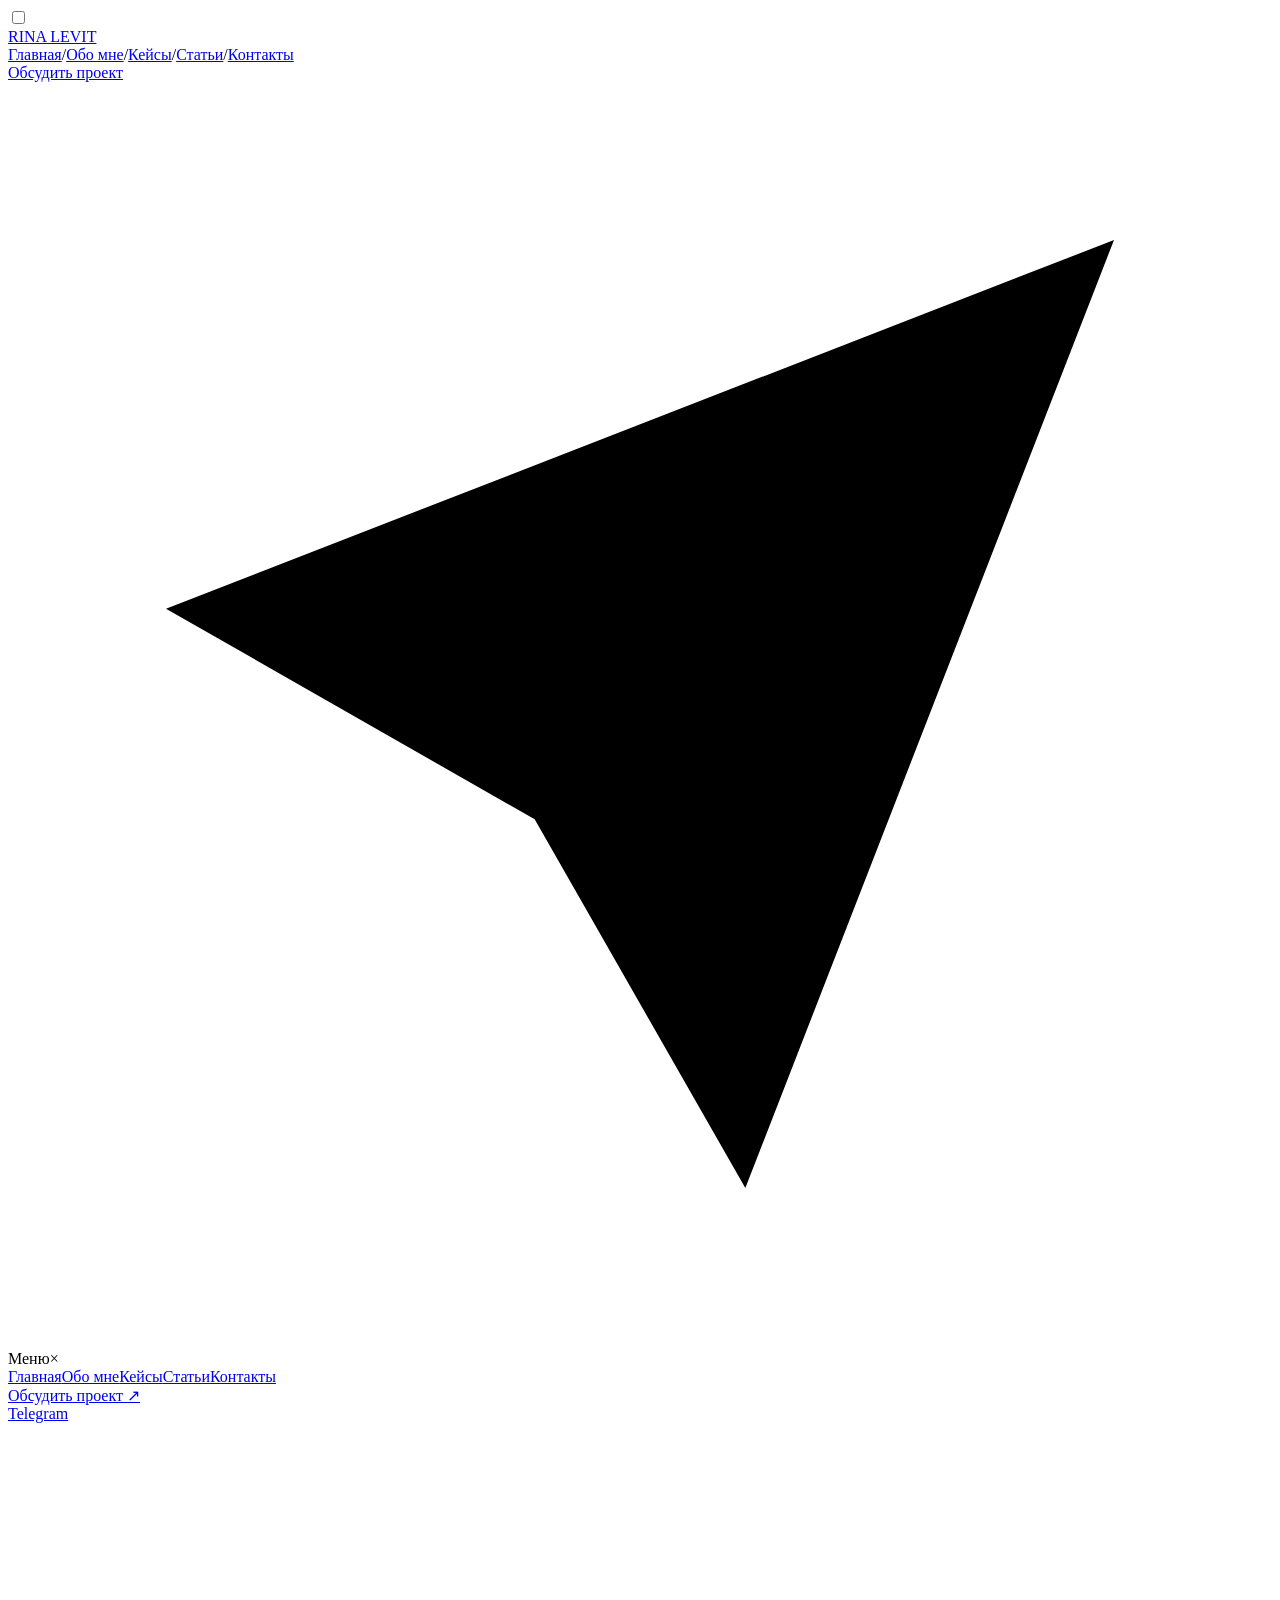
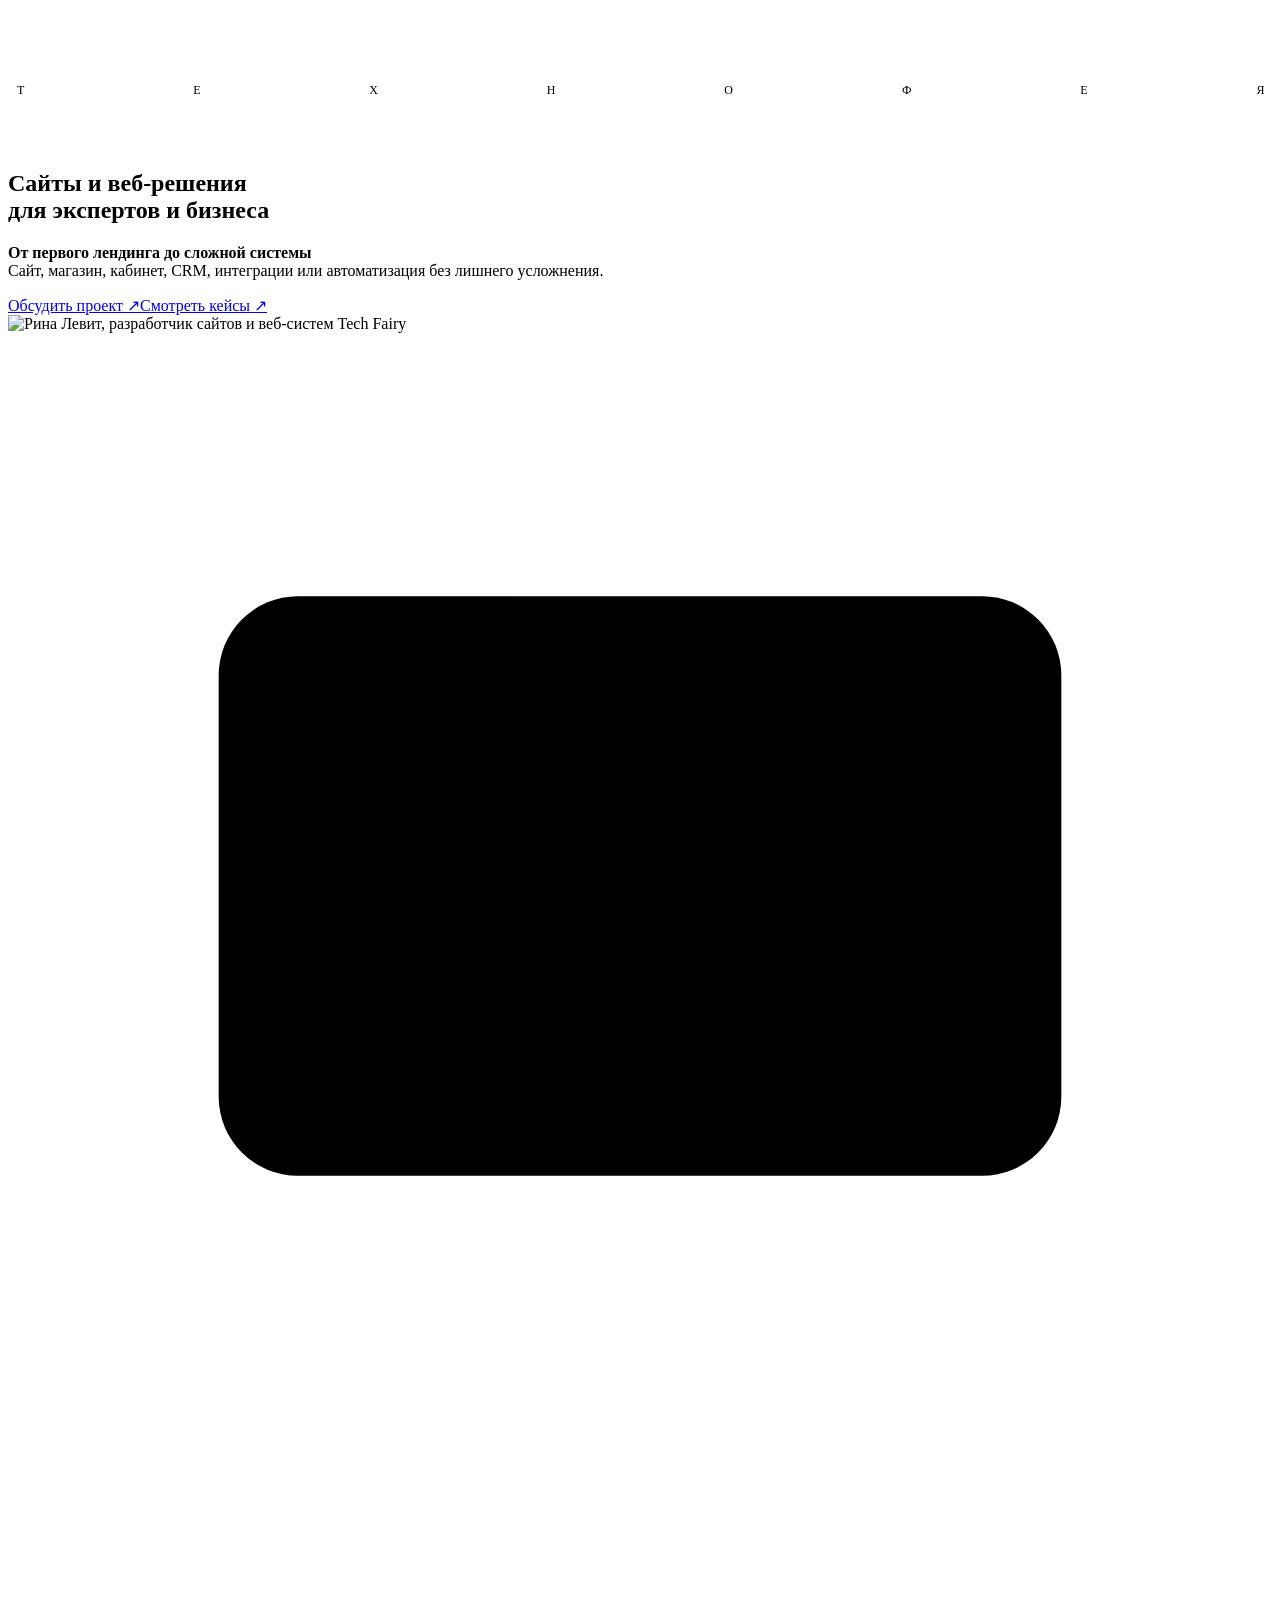
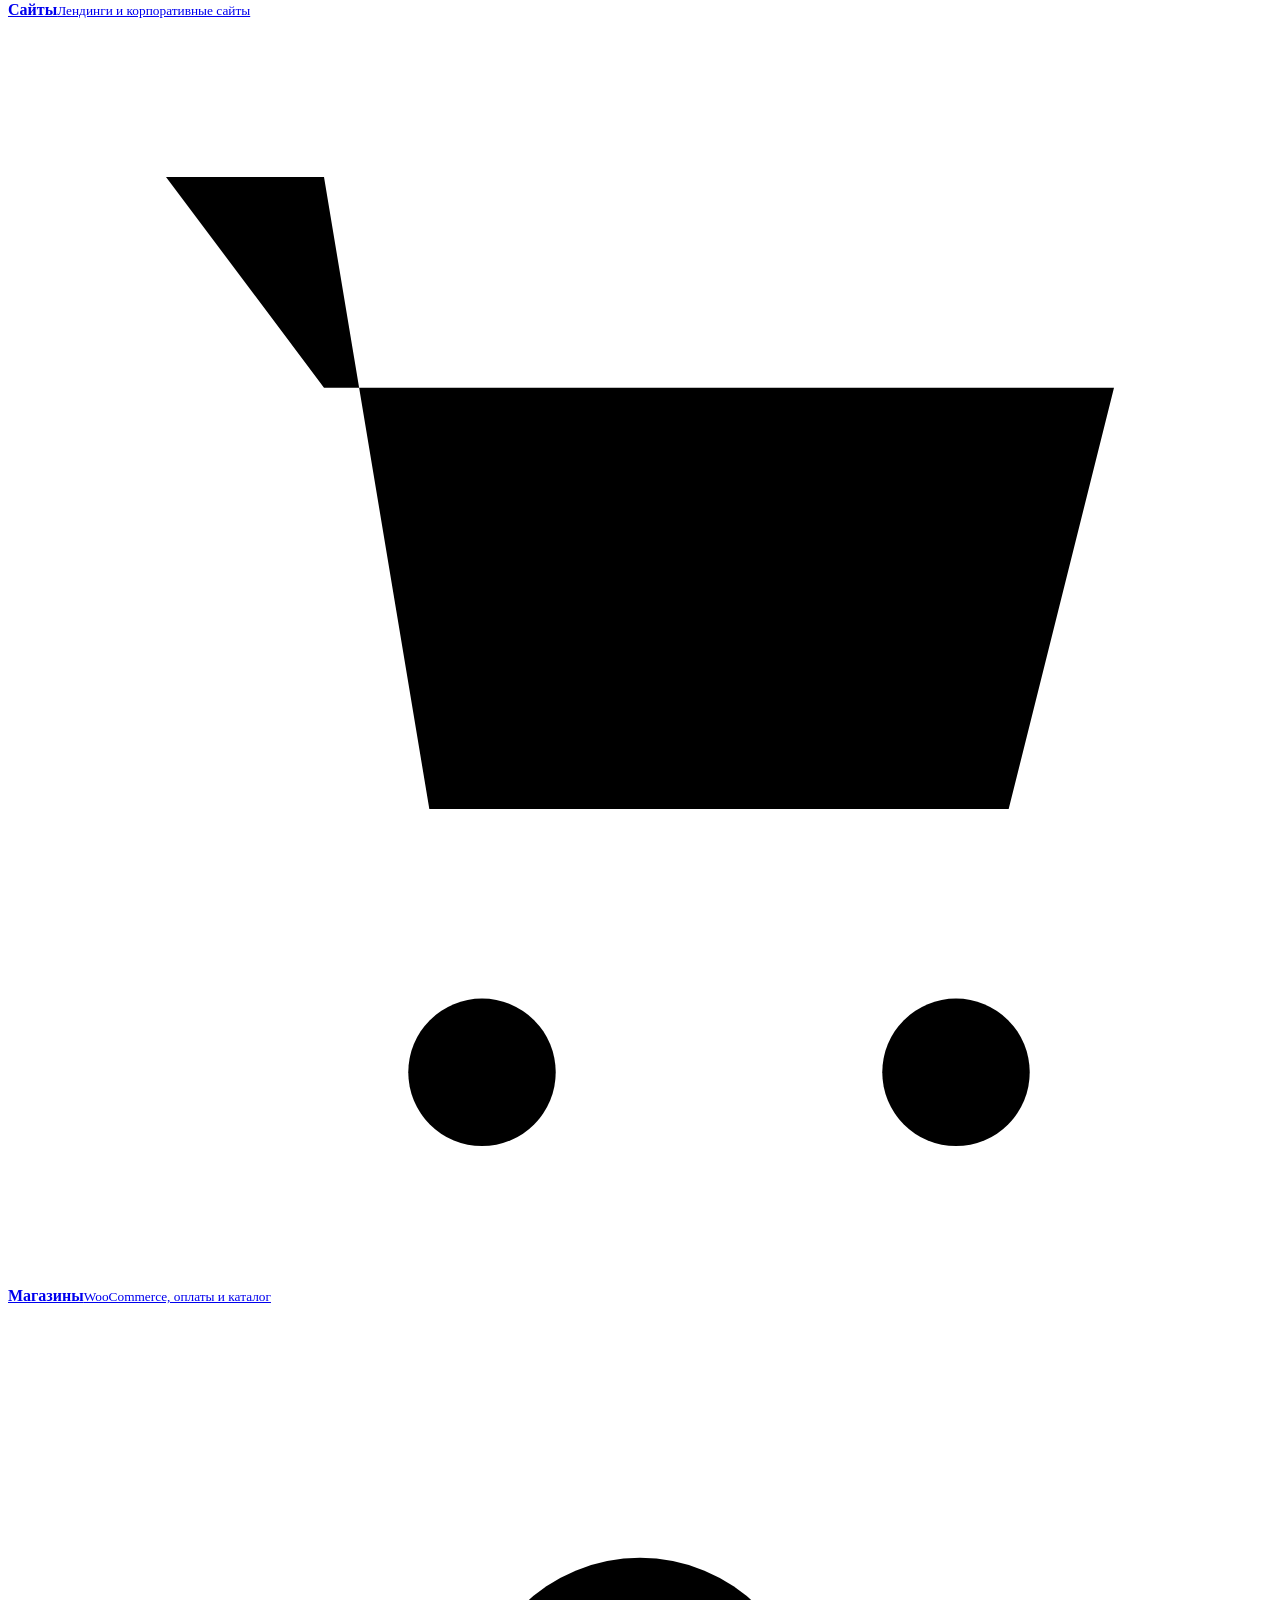
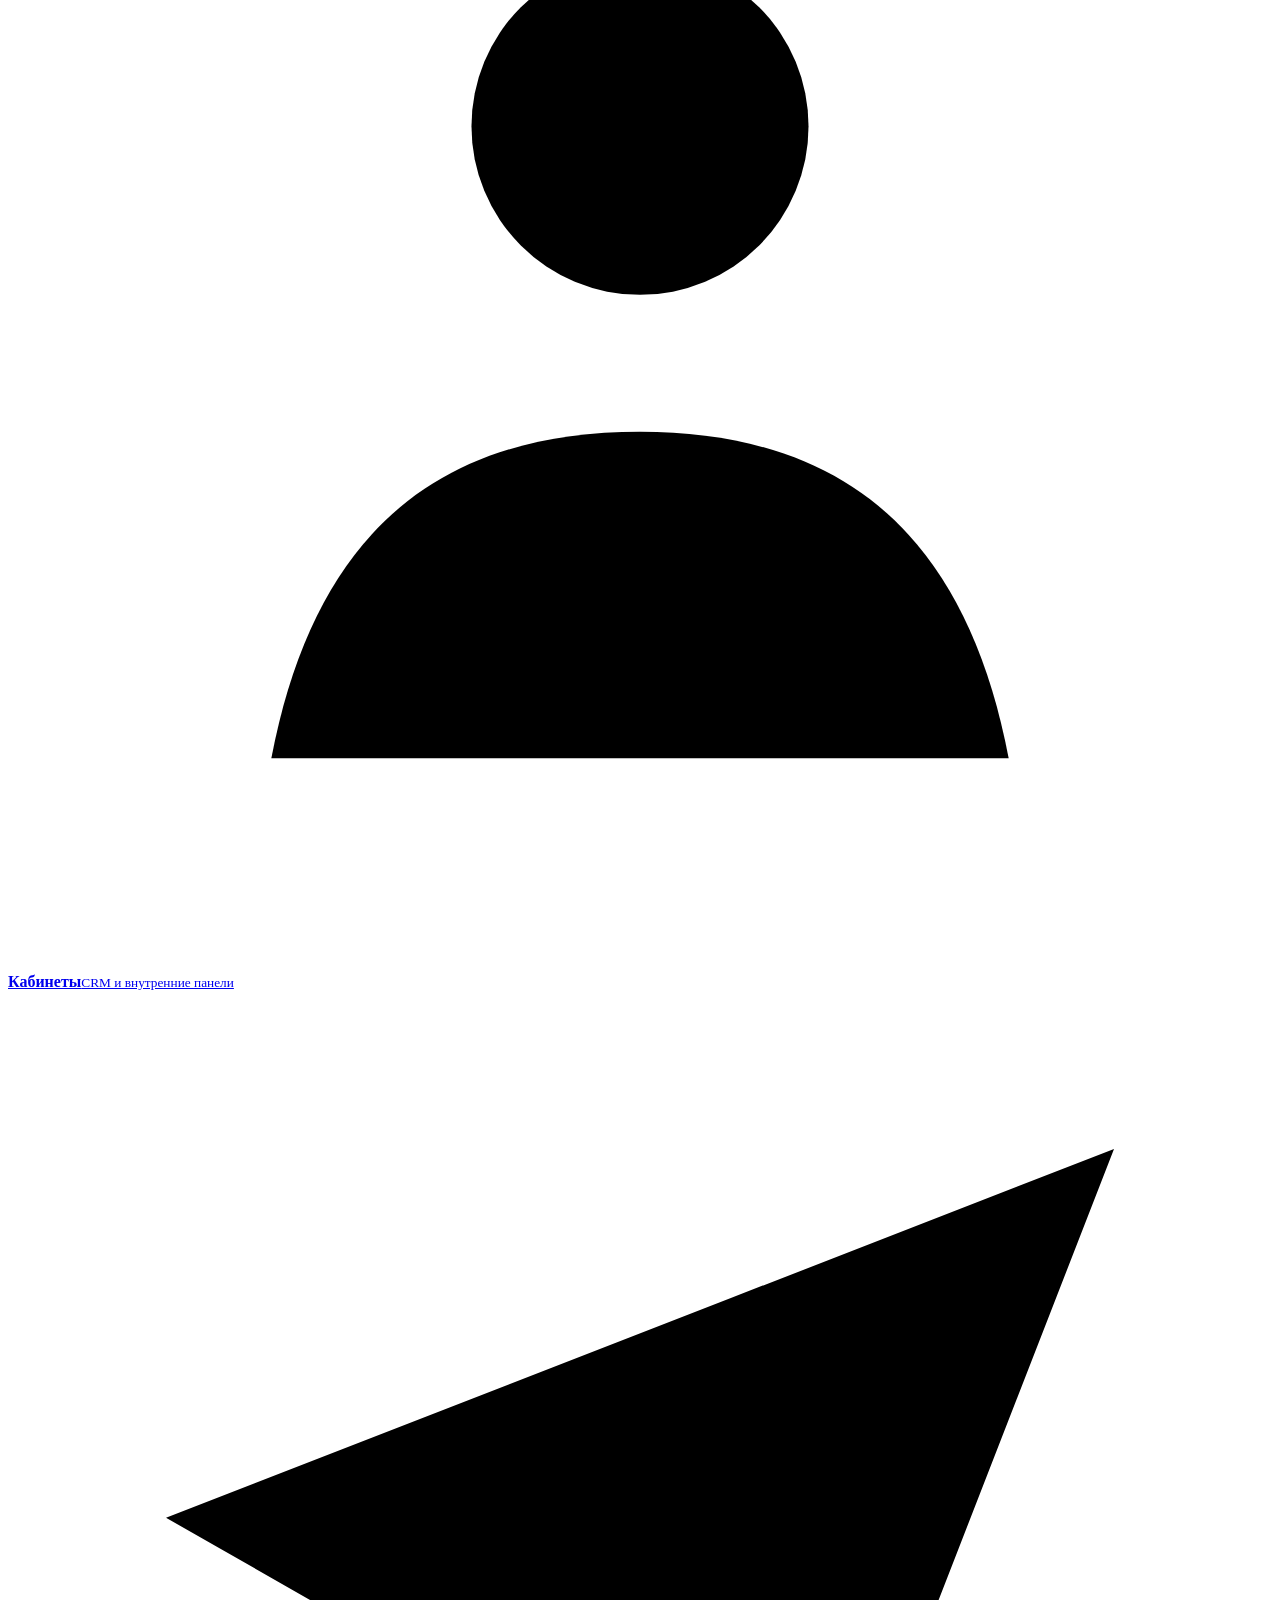
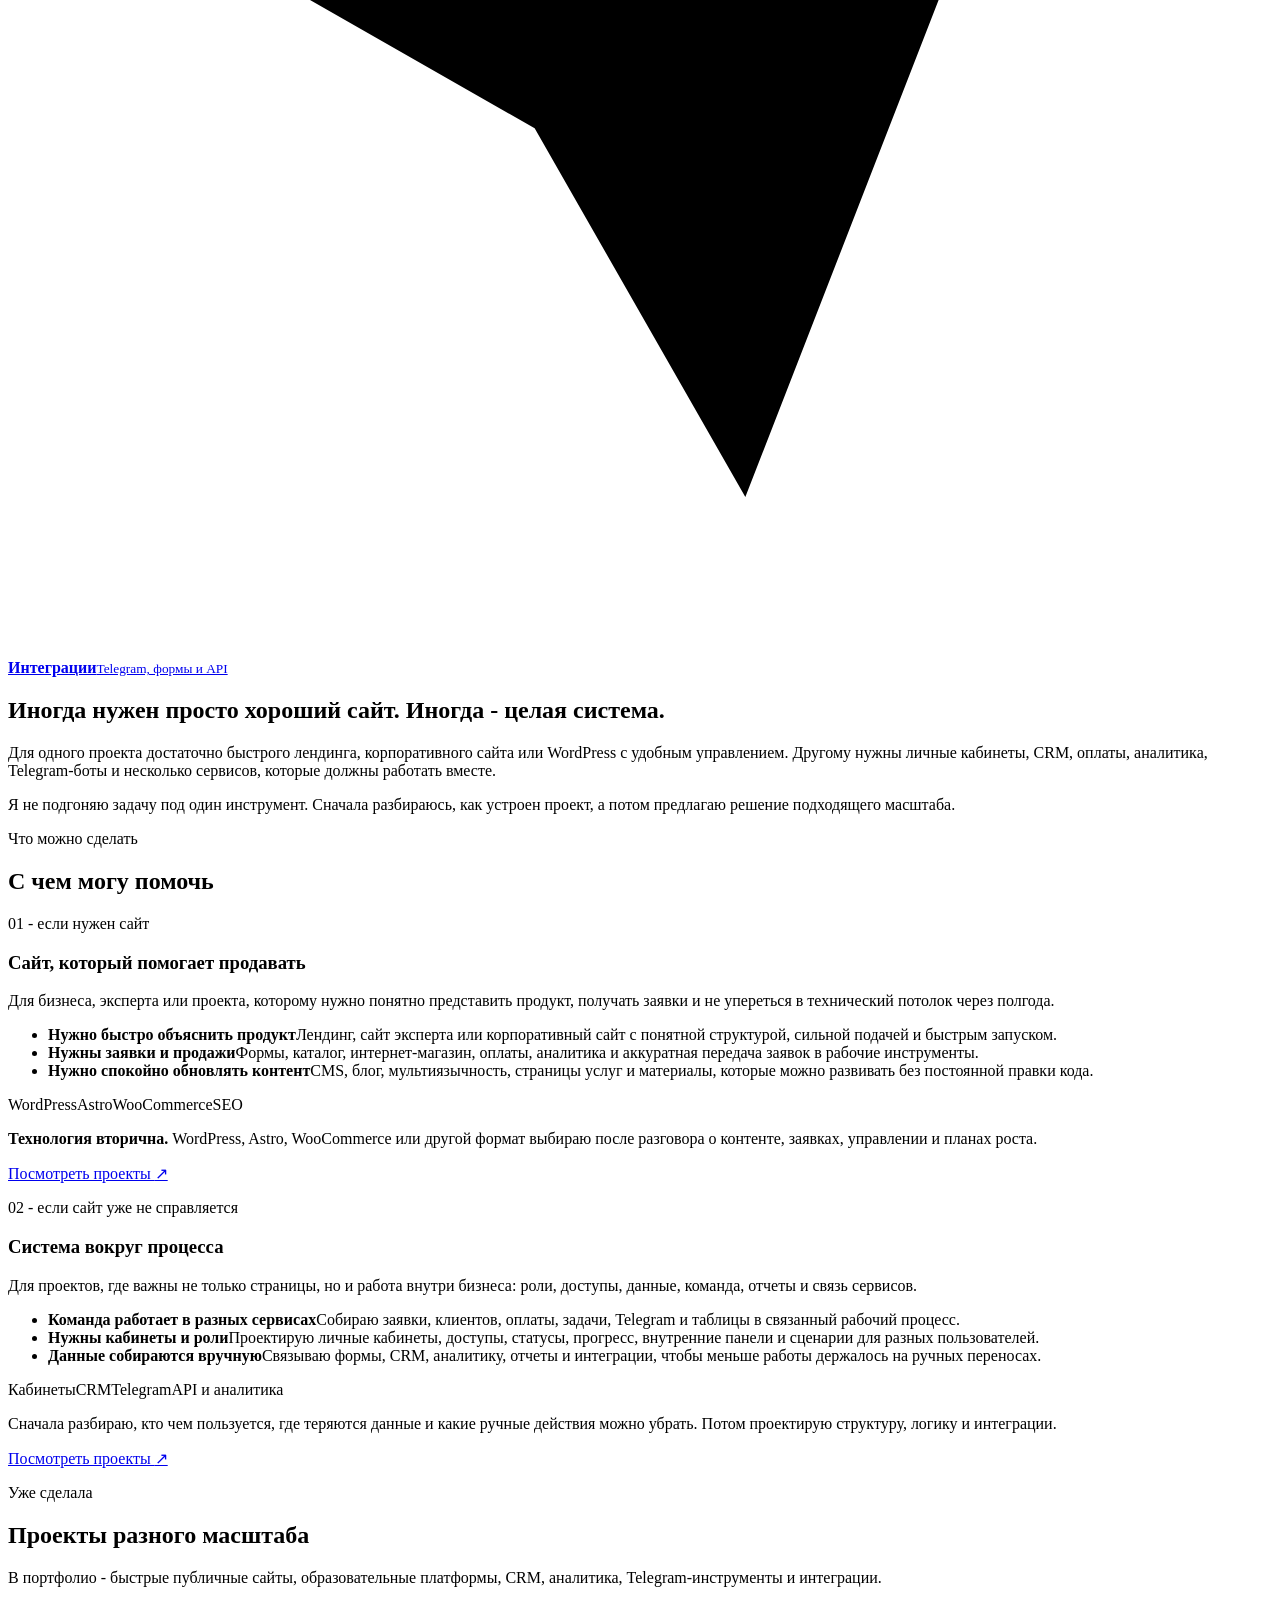
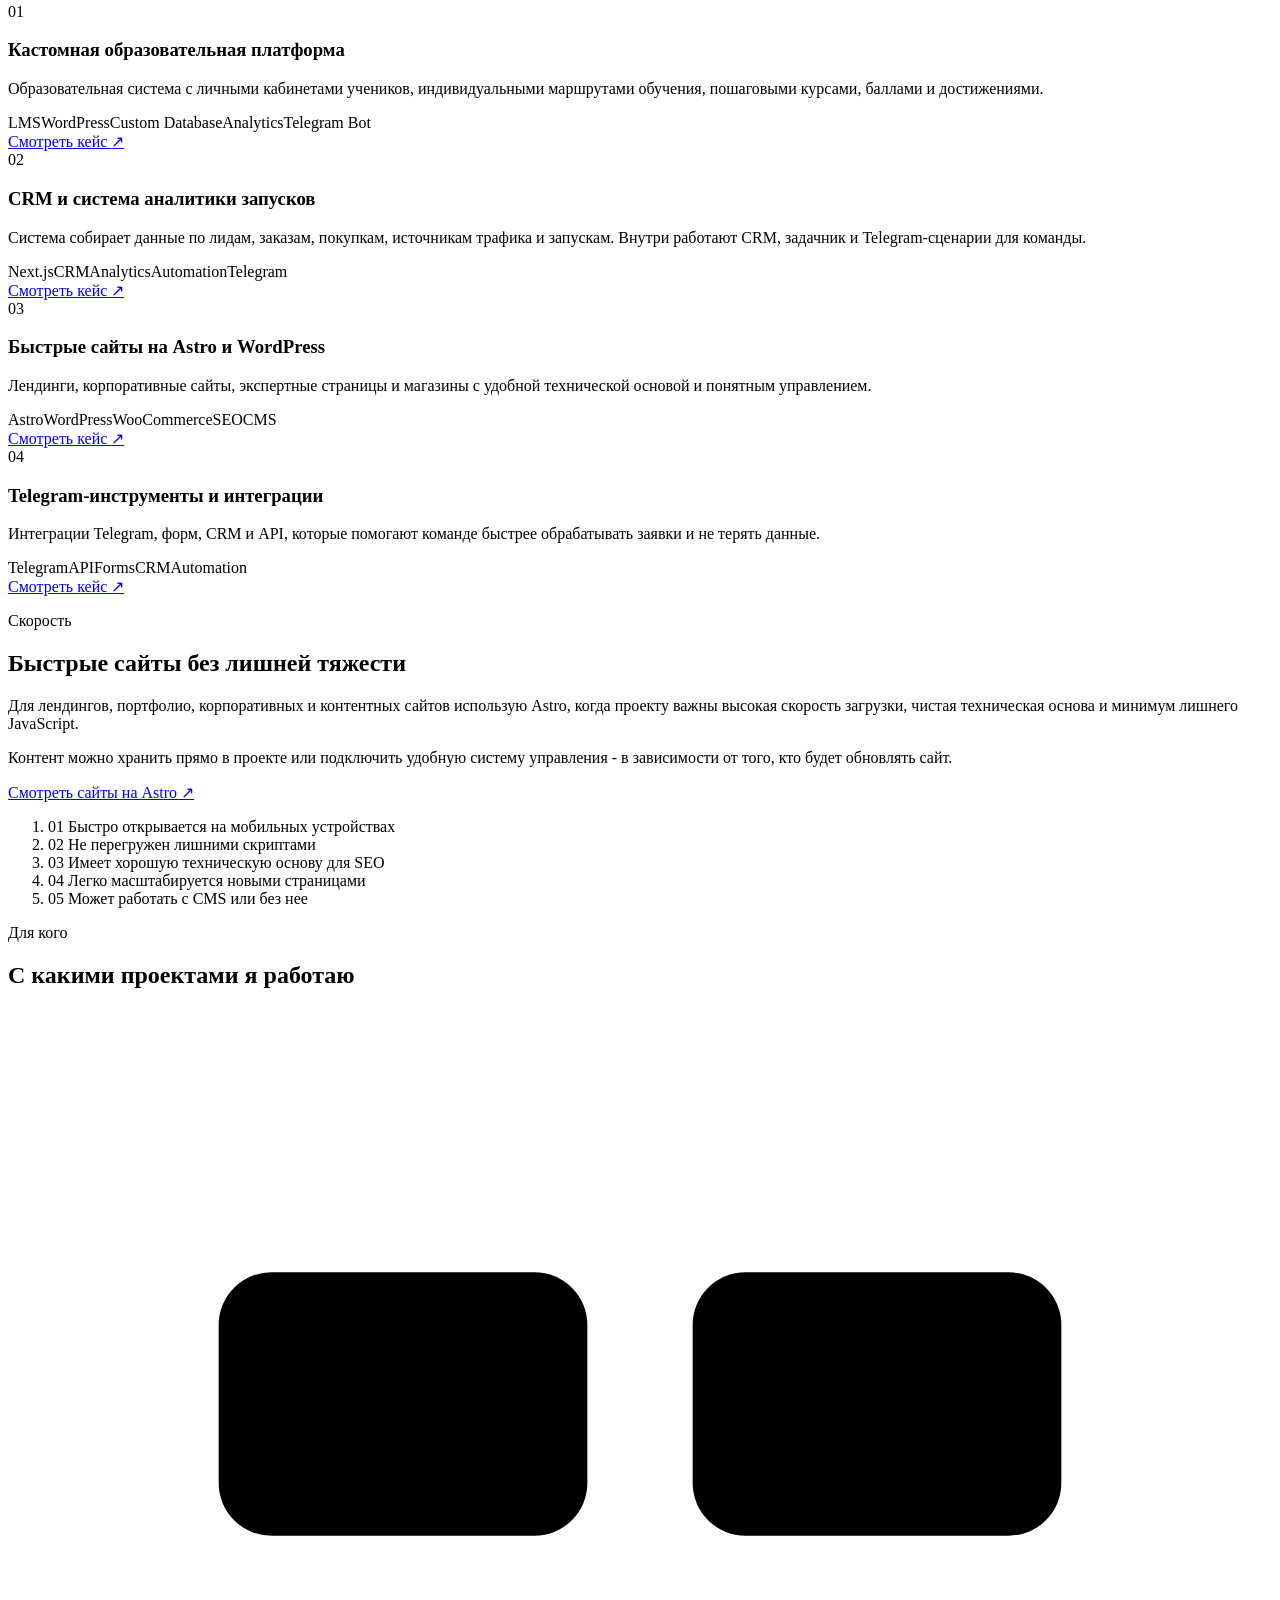
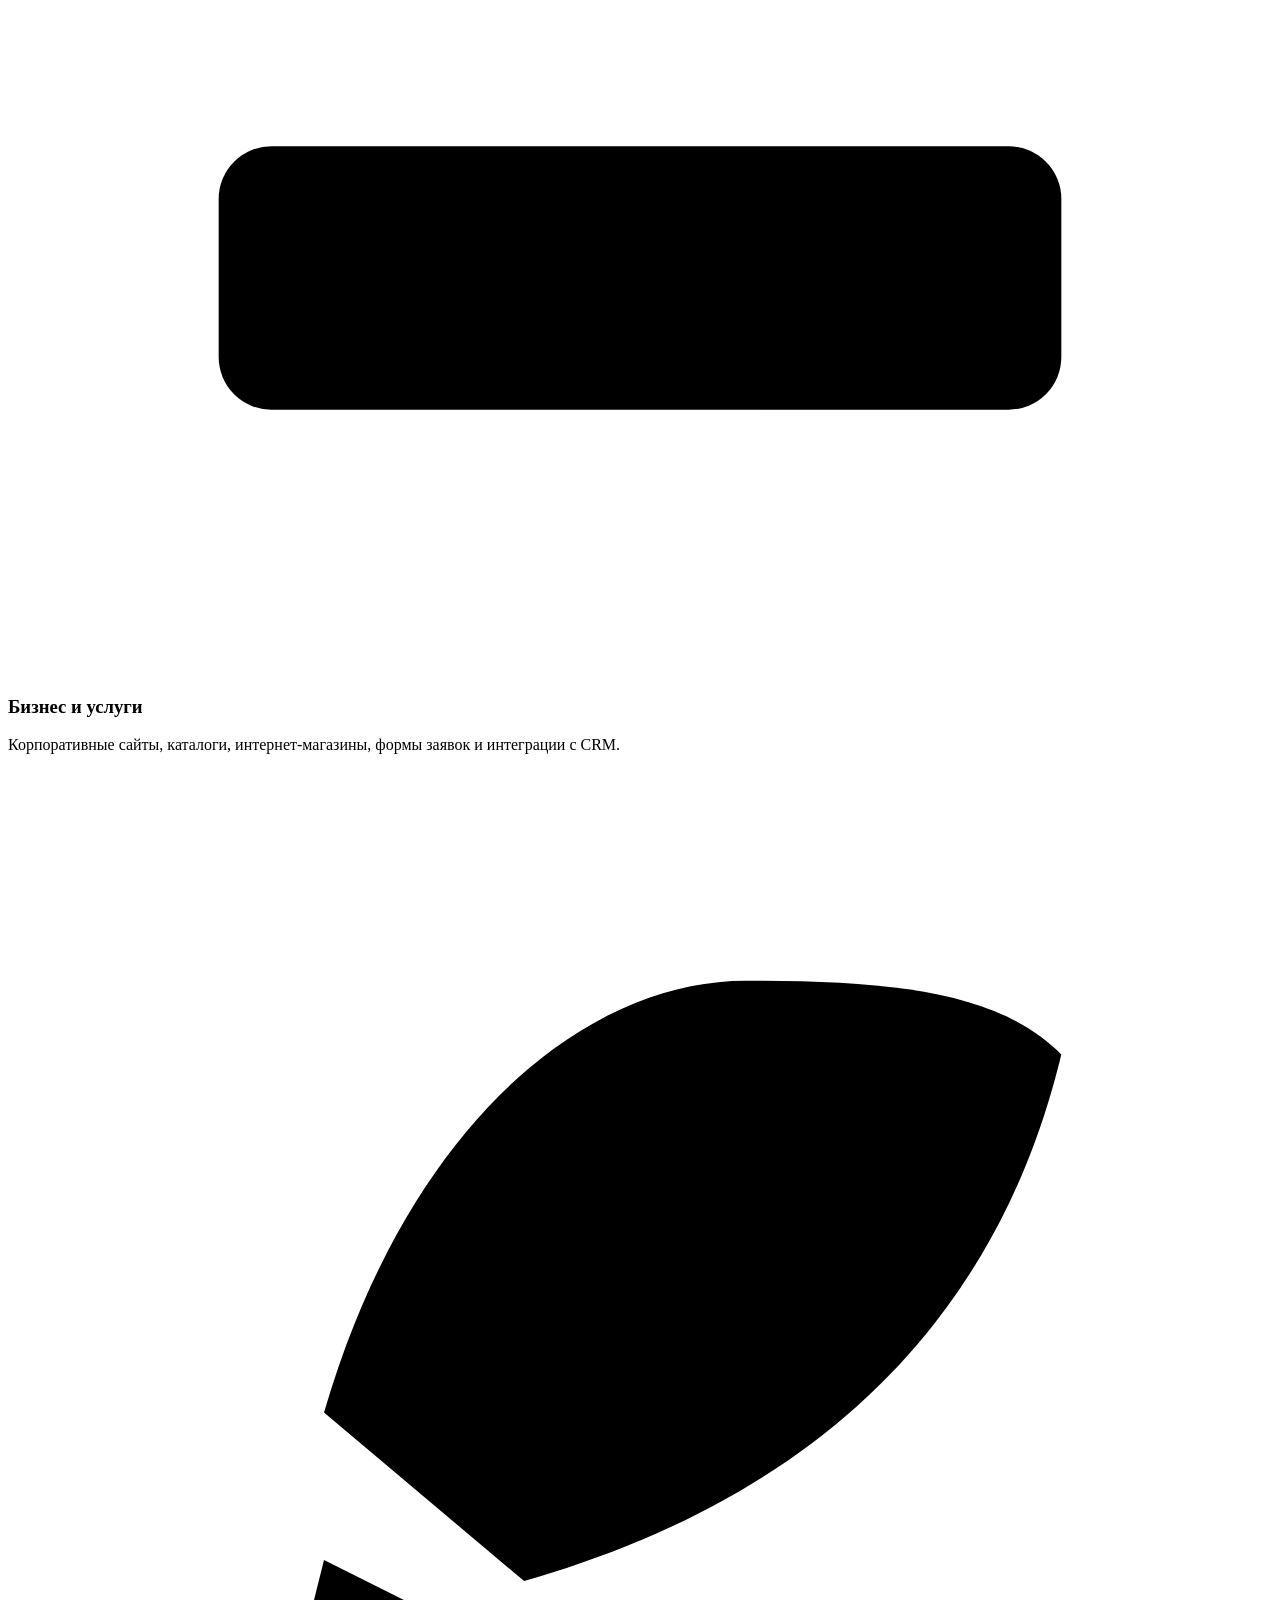
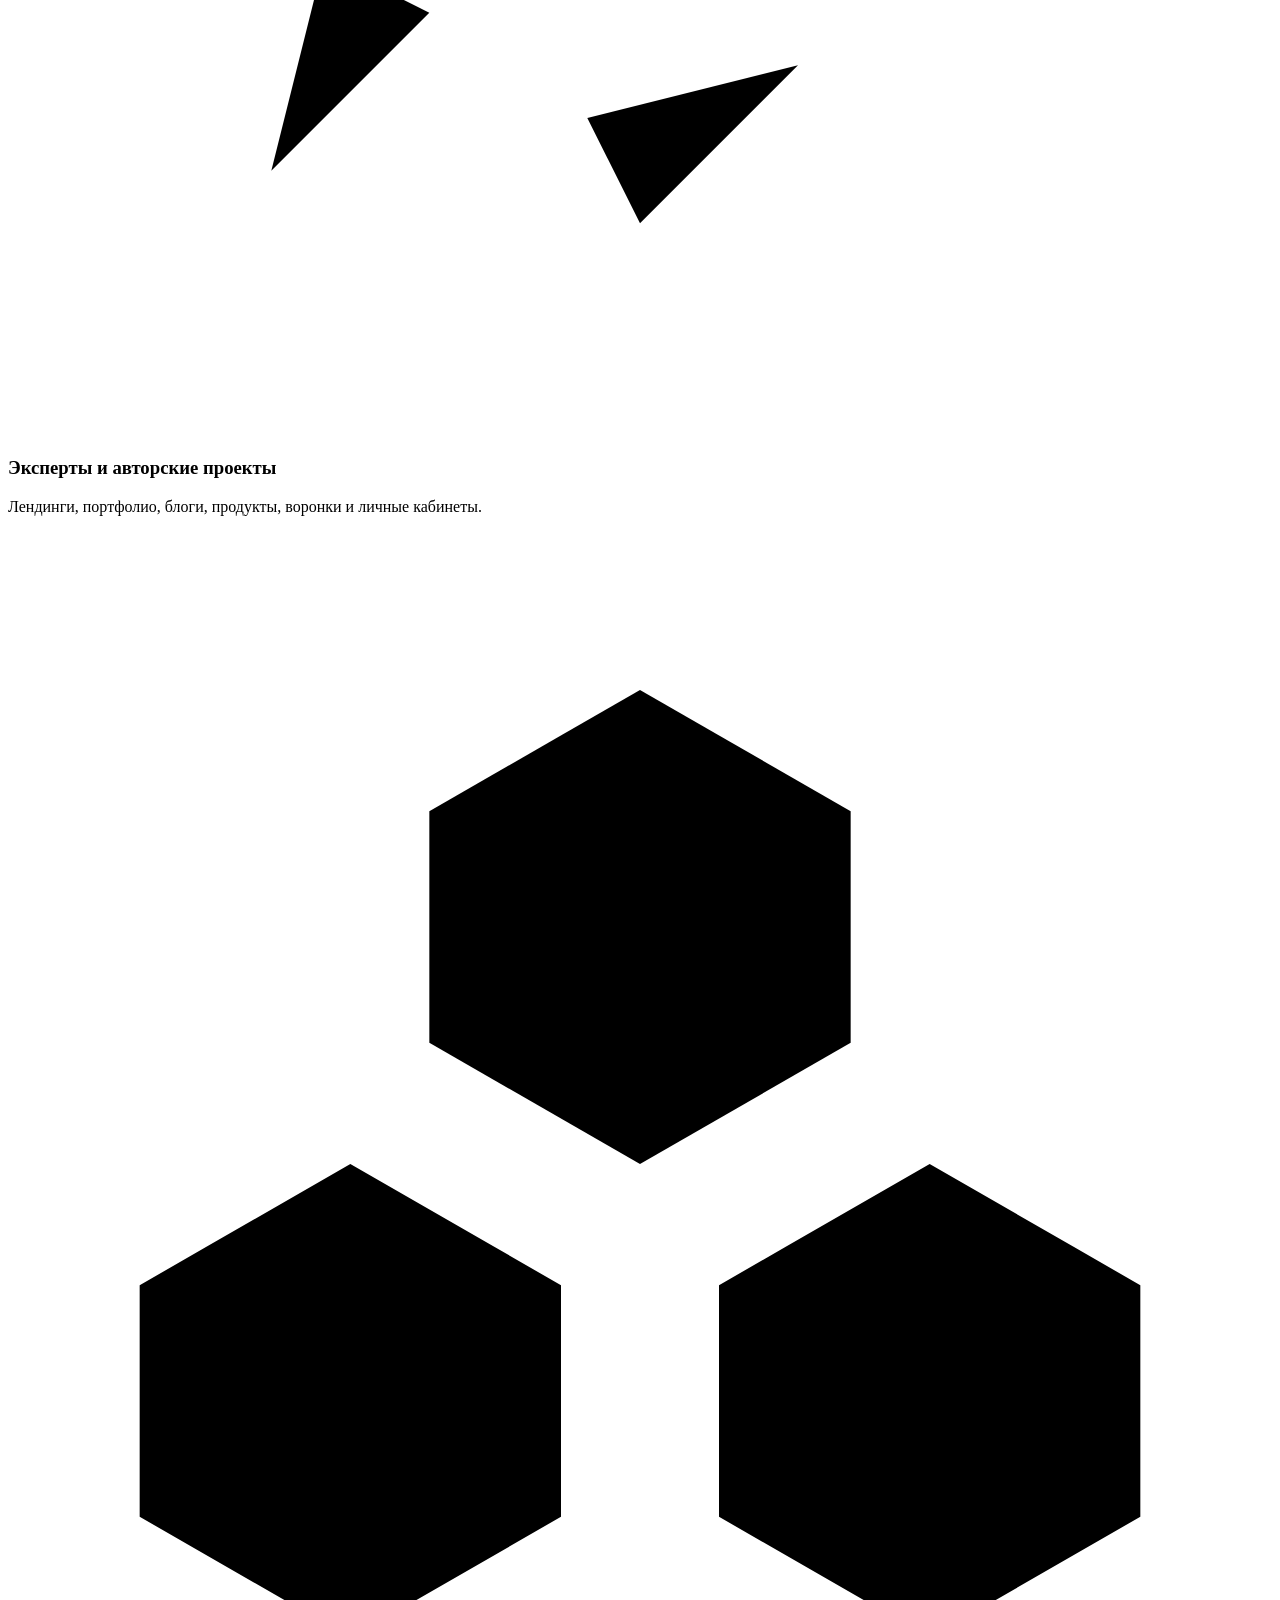
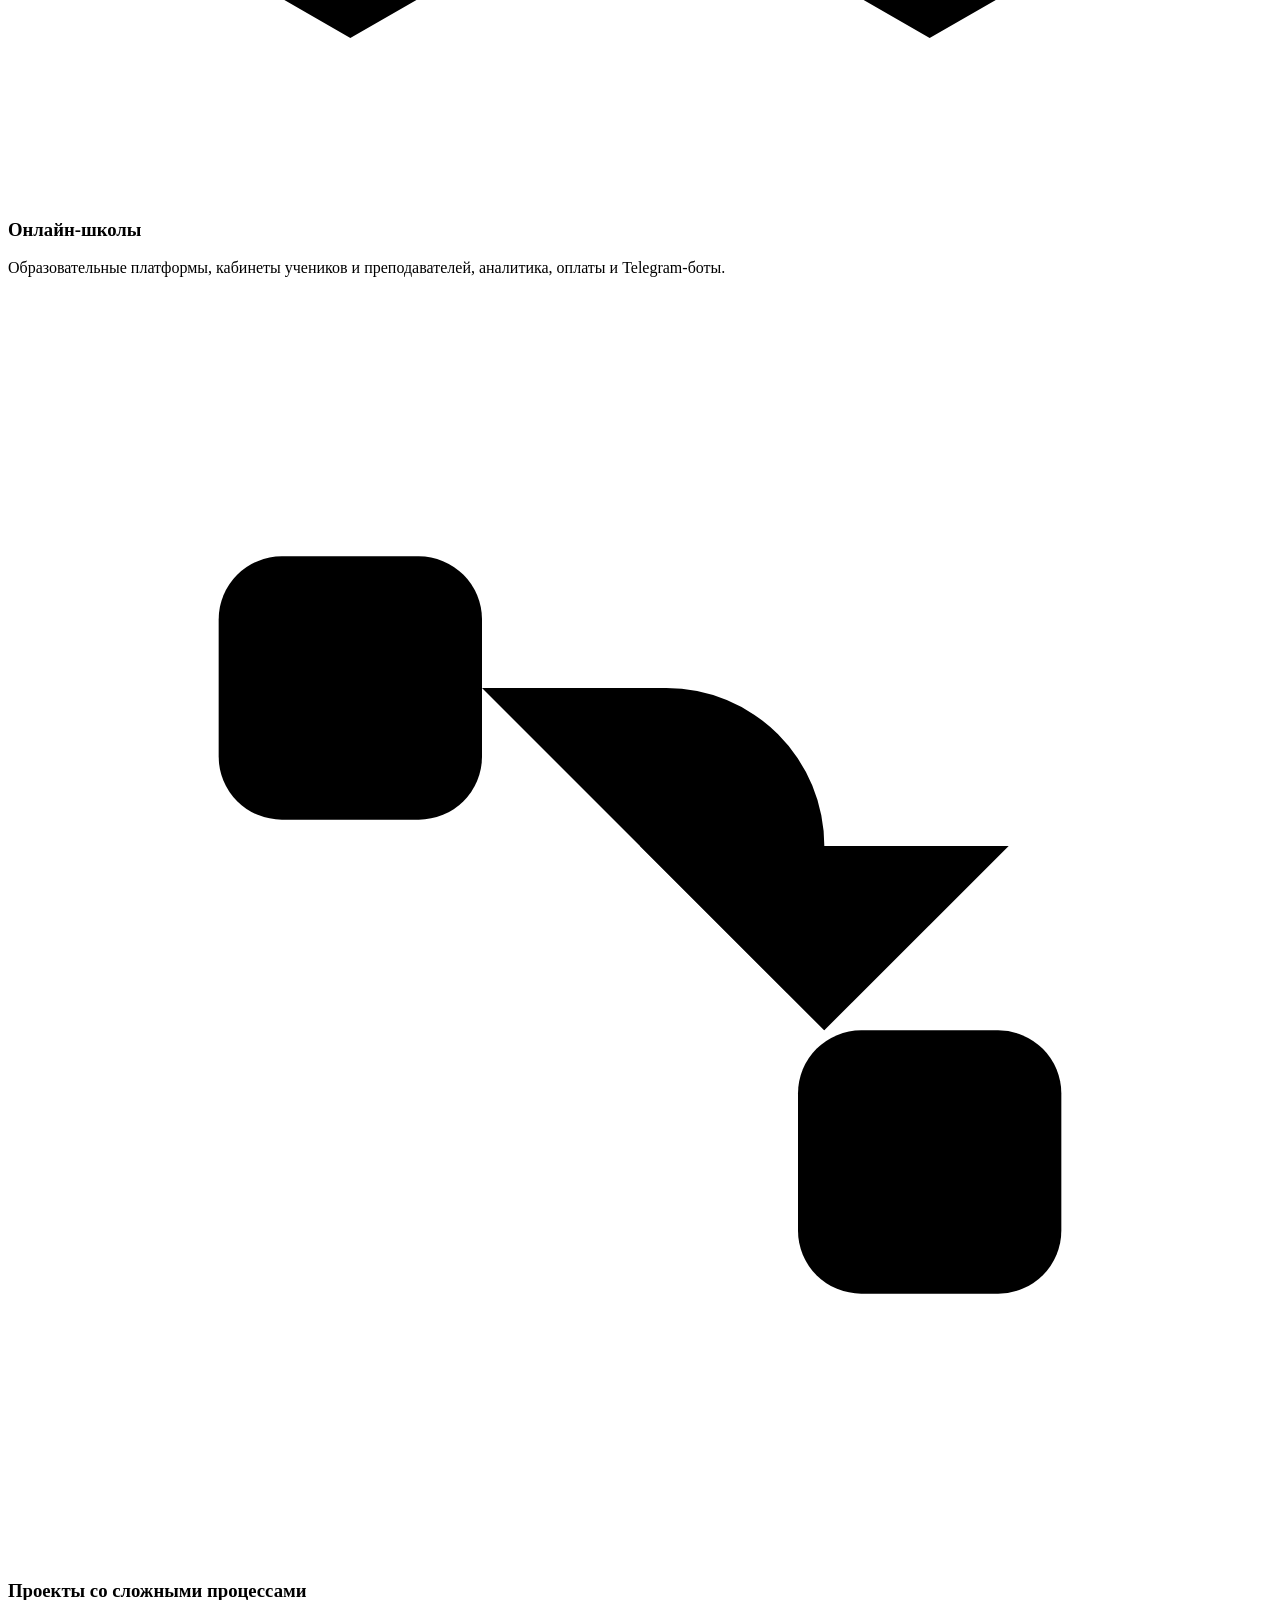
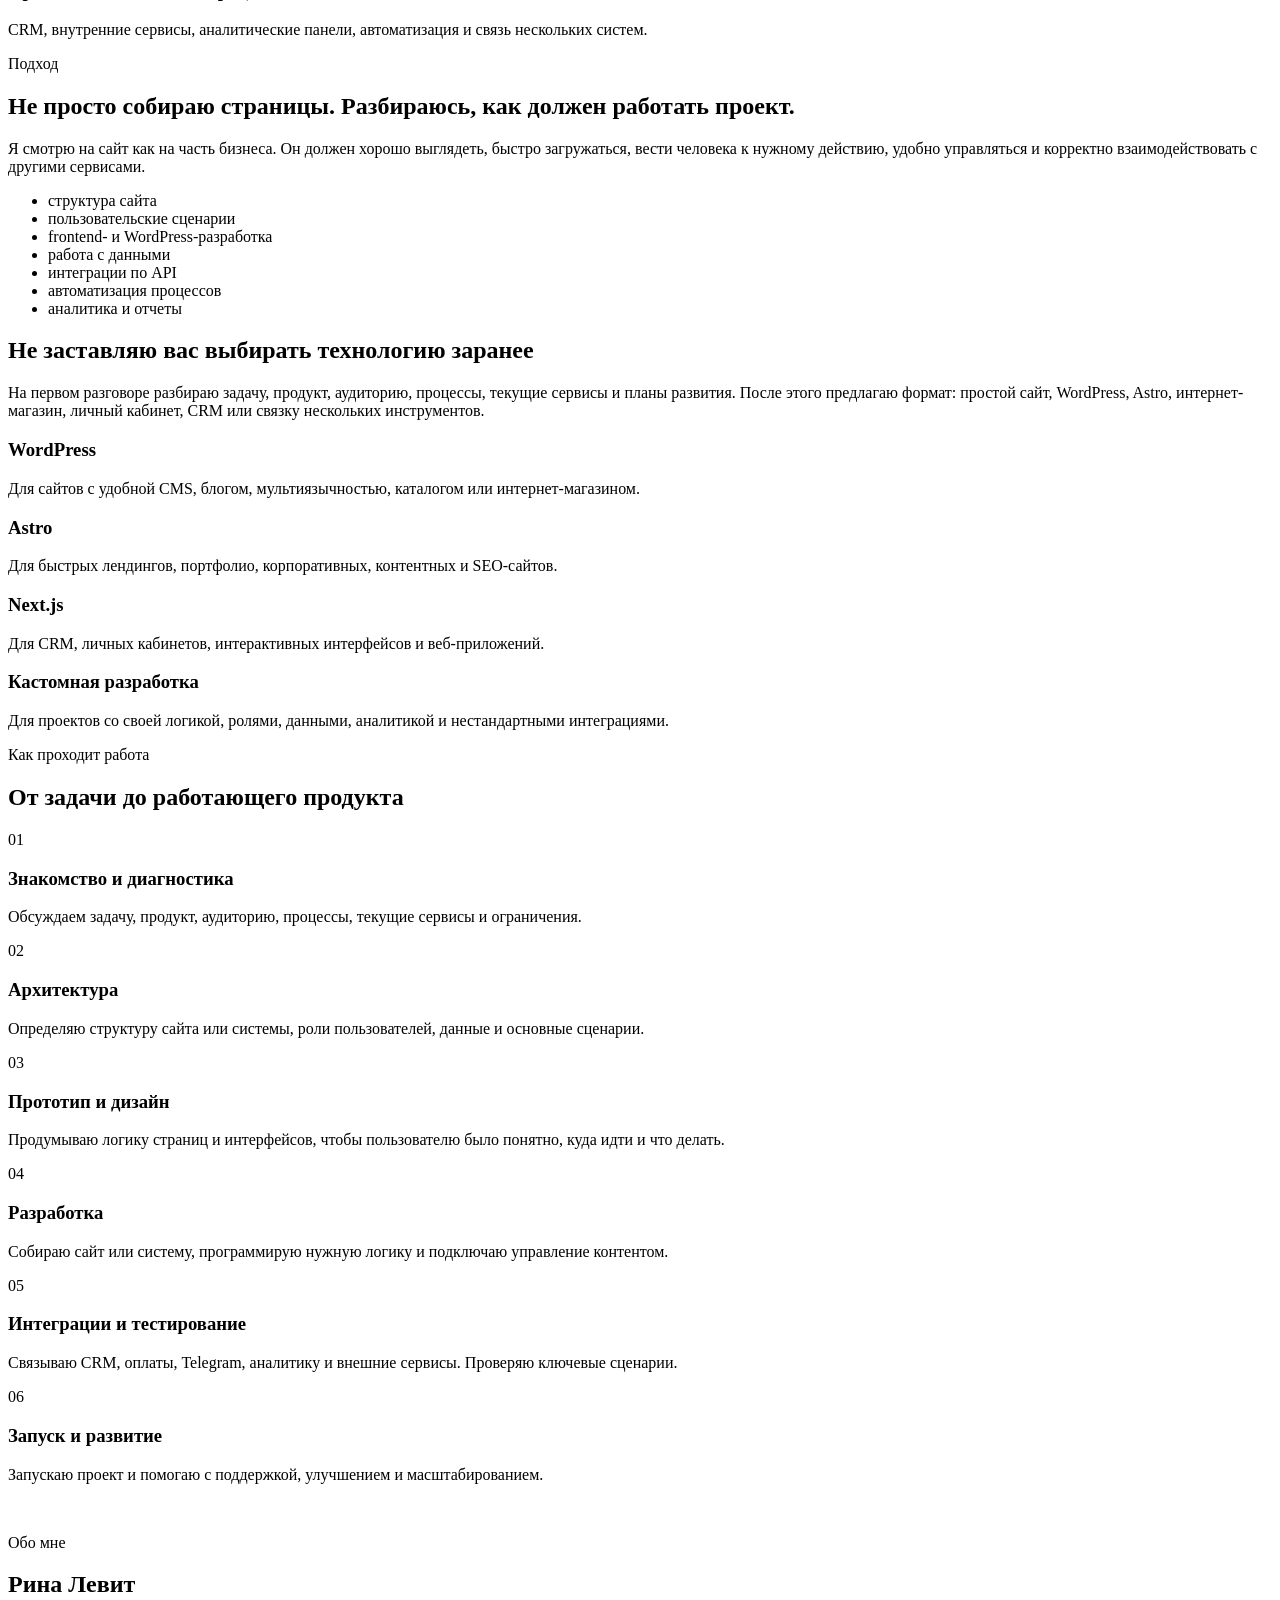
==== commit a254ac72: "Deploy public site" ====
--- a/index.html
+++ b/index.html
@@ -1 +1 @@
-<!DOCTYPE html><html lang="ru"><head><meta charset="UTF-8"><meta name="viewport" content="width=device-width, initial-scale=1.0"><meta name="description" content="Сайты, магазины, личные кабинеты, CRM, интеграции и автоматизация для бизнеса, экспертов и онлайн-школ."><title>Tech Fairy - сайты и веб-решения для экспертов и бизнеса</title><link rel="stylesheet" href="/techfairy-pages/_astro/index.DFDSgULr.css"></head><body><main class="site-shell"><input class="mobile-menu-toggle" type="checkbox" id="mobile-menu-toggle" aria-label="Открыть мобильное меню"><header class="topbar" aria-label="Основная навигация"><a class="brand" href="/techfairy-pages/" aria-label="Rina Levit, главная">RINA LEVIT</a><nav class="nav-links" aria-label="Разделы страницы"><a href="/techfairy-pages/">Главная</a><span aria-hidden="true">/</span><a href="/techfairy-pages/about/">Обо мне</a><span aria-hidden="true">/</span><a href="/techfairy-pages/cases/">Кейсы</a><span aria-hidden="true">/</span><a href="/techfairy-pages/blog/">Статьи</a><span aria-hidden="true">/</span><a href="/techfairy-pages/contacts">Контакты</a></nav><a class="nav-cta" href="https://planerka.app/rina-techfairy-levit-qdzj4k/book-project">Обсудить проект</a><a class="mobile-telegram-cta" href="https://t.me/Adventarium" target="_blank" rel="noreferrer" aria-label="Обсудить проект в Telegram"><svg class viewBox="0 0 24 24"><path d="M21 3 10 14"></path><path d="M21 3 14 21l-4-7-7-4 18-7Z"></path></svg></a><label class="mobile-menu-button" for="mobile-menu-toggle" aria-label="Открыть меню"><span aria-hidden="true"></span><span aria-hidden="true"></span><span aria-hidden="true"></span></label></header><label class="mobile-menu-backdrop" for="mobile-menu-toggle" aria-hidden="true"></label><aside class="mobile-menu-panel" aria-label="Мобильное меню"><div class="mobile-menu-head"><span class="mobile-menu-title">Меню</span><label class="mobile-menu-close" for="mobile-menu-toggle" aria-label="Закрыть меню">×</label></div><nav class="mobile-menu-links" aria-label="Мобильная навигация"><a href="/techfairy-pages/">Главная</a><a href="/techfairy-pages/about/">Обо мне</a><a href="/techfairy-pages/cases/">Кейсы</a><a href="/techfairy-pages/blog/">Статьи</a><a href="/techfairy-pages/contacts">Контакты</a></nav><div class="mobile-menu-actions"><a class="button button-primary mobile-booking-link" href="https://planerka.app/rina-techfairy-levit-qdzj4k/book-project">Обсудить проект <span aria-hidden="true">↗</span></a></div><nav class="mobile-social-links" aria-label="Социальные сети"><a href="https://t.me/Adventarium" target="_blank" rel="noreferrer">Telegram</a></nav></aside><section class="hero" aria-labelledby="hero-title"><div class="mega-word" aria-hidden="true"><svg class="mega-svg" viewBox="0 0 1680 430" preserveAspectRatio="xMinYMid meet" focusable="false"><text class="mega-line" x="12" y="360" textLength="1658" lengthAdjust="spacing">ТЕХНОФЕЯ</text></svg></div><div class="hero-copy"><h1 id="hero-title">Сайты и веб-решения<br>для экспертов и бизнеса</h1><p class="hero-subline"><strong>От первого лендинга до сложной системы</strong><br>Сайт, магазин, кабинет, CRM, интеграции или автоматизация без лишнего усложнения.</p><div class="hero-actions" aria-label="Основные действия"><a class="button button-primary" href="https://planerka.app/rina-techfairy-levit-qdzj4k/book-project">Обсудить проект <span aria-hidden="true">↗</span></a><a class="button button-secondary" href="#projects">Смотреть кейсы <span aria-hidden="true">↗</span></a></div></div><div class="hero-portrait"><img src="/techfairy-pages/uploads/rina-hero-black-alpha.webp" alt="Рина Левит, разработчик сайтов и веб-систем Tech Fairy"></div><div class="hero-strip" aria-label="Направления работы"><a href="#services"><span class="strip-icon" aria-hidden="true"><svg class viewBox="0 0 24 24"><rect x="4" y="5" width="16" height="11" rx="1.5"></rect><path d="M9 20h6M12 16v4"></path></svg></span><span class="strip-text"><strong>Сайты</strong><small>Лендинги и корпоративные сайты</small></span></a><a href="#services"><span class="strip-icon" aria-hidden="true"><svg class viewBox="0 0 24 24"><path d="M6 7h15l-2 8H8L6 3H3"></path><circle cx="9" cy="20" r="1.4"></circle><circle cx="18" cy="20" r="1.4"></circle></svg></span><span class="strip-text"><strong>Магазины</strong><small>WooCommerce, оплаты и каталог</small></span></a><a href="#services"><span class="strip-icon" aria-hidden="true"><svg class viewBox="0 0 24 24"><circle cx="12" cy="8" r="3.2"></circle><path d="M5 20c.8-4.2 3.1-6.2 7-6.2s6.2 2 7 6.2"></path></svg></span><span class="strip-text"><strong>Кабинеты</strong><small>CRM и внутренние панели</small></span></a><a href="#services"><span class="strip-icon" aria-hidden="true"><svg class viewBox="0 0 24 24"><path d="M21 3 10 14"></path><path d="M21 3 14 21l-4-7-7-4 18-7Z"></path></svg></span><span class="strip-text"><strong>Интеграции</strong><small>Telegram, формы и API</small></span></a></div></section><section class="statement section-pad split-layout"><h2>Иногда нужен просто хороший сайт. Иногда - целая система.</h2><div class="statement-copy"><p>Для одного проекта достаточно быстрого лендинга, корпоративного сайта или WordPress с удобным управлением. Другому нужны личные кабинеты, CRM, оплаты, аналитика, Telegram-боты и несколько сервисов, которые должны работать вместе.</p><p>Я не подгоняю задачу под один инструмент. Сначала разбираюсь, как устроен проект, а потом предлагаю решение подходящего масштаба.</p></div></section><section class="section-pad" id="services" aria-labelledby="services-title"><p class="section-kicker">Что можно сделать</p><div class="section-heading"><h2 id="services-title">С чем могу помочь</h2></div><div class="service-grid"><article class="service-card service-card-light"><p class="service-index">01 - если нужен сайт</p><h3>Сайт, который помогает продавать</h3><p>Для бизнеса, эксперта или проекта, которому нужно понятно представить продукт, получать заявки и не упереться в технический потолок через полгода.</p><ul class="scenario-list "><li><strong>Нужно быстро объяснить продукт</strong><span>Лендинг, сайт эксперта или корпоративный сайт с понятной структурой, сильной подачей и быстрым запуском.</span></li><li><strong>Нужны заявки и продажи</strong><span>Формы, каталог, интернет-магазин, оплаты, аналитика и аккуратная передача заявок в рабочие инструменты.</span></li><li><strong>Нужно спокойно обновлять контент</strong><span>CMS, блог, мультиязычность, страницы услуг и материалы, которые можно развивать без постоянной правки кода.</span></li></ul><div class="chips tech-proof " aria-label="Технологии для сайтов"><span>WordPress</span><span>Astro</span><span>WooCommerce</span><span>SEO</span></div><div class="service-note"><p><strong>Технология вторична.</strong> WordPress, Astro, WooCommerce или другой формат выбираю после разговора о контенте, заявках, управлении и планах роста.</p></div><a class="button button-secondary" href="#projects">Посмотреть проекты <span aria-hidden="true">↗</span></a></article><article class="service-card service-card-dark"><p class="service-index">02 - если сайт уже не справляется</p><h3>Система вокруг процесса</h3><p>Для проектов, где важны не только страницы, но и работа внутри бизнеса: роли, доступы, данные, команда, отчеты и связь сервисов.</p><ul class="scenario-list scenario-list-dark"><li><strong>Команда работает в разных сервисах</strong><span>Собираю заявки, клиентов, оплаты, задачи, Telegram и таблицы в связанный рабочий процесс.</span></li><li><strong>Нужны кабинеты и роли</strong><span>Проектирую личные кабинеты, доступы, статусы, прогресс, внутренние панели и сценарии для разных пользователей.</span></li><li><strong>Данные собираются вручную</strong><span>Связываю формы, CRM, аналитику, отчеты и интеграции, чтобы меньше работы держалось на ручных переносах.</span></li></ul><div class="chips tech-proof chips-dark" aria-label="Технологии и части систем"><span>Кабинеты</span><span>CRM</span><span>Telegram</span><span>API и аналитика</span></div><div class="service-note"><p><strong></strong>Сначала разбираю, кто чем пользуется, где теряются данные и какие ручные действия можно убрать. Потом проектирую структуру, логику и интеграции.</p></div><a class="button button-invert" href="#projects">Посмотреть проекты <span aria-hidden="true">↗</span></a></article></div></section><section class="section-pad projects-section" id="projects" aria-labelledby="projects-title"><p class="section-kicker">Уже сделала</p><div class="section-heading split-heading split-layout"><h2 id="projects-title">Проекты разного масштаба</h2><div><p>В портфолио - быстрые публичные сайты, образовательные платформы, CRM, аналитика, Telegram-инструменты и интеграции.</p></div></div><div class="project-list"><article class="project-row"><span class="project-number">01</span><div class="project-body"><h3>Кастомная образовательная платформа</h3><div><p>Образовательная система с личными кабинетами учеников, индивидуальными маршрутами обучения, пошаговыми курсами, баллами и достижениями.</p></div><div class="chips"><span>LMS</span><span>WordPress</span><span>Custom Database</span><span>Analytics</span><span>Telegram Bot</span></div></div><a class="row-link" href="/techfairy-pages/cases/education-platform/">Смотреть кейс <span aria-hidden="true">↗</span></a></article><article class="project-row"><span class="project-number">02</span><div class="project-body"><h3>CRM и система аналитики запусков</h3><div><p>Система собирает данные по лидам, заказам, покупкам, источникам трафика и запускам. Внутри работают CRM, задачник и Telegram-сценарии для команды.</p></div><div class="chips"><span>Next.js</span><span>CRM</span><span>Analytics</span><span>Automation</span><span>Telegram</span></div></div><a class="row-link" href="/techfairy-pages/cases/launch-crm-analytics/">Смотреть кейс <span aria-hidden="true">↗</span></a></article><article class="project-row"><span class="project-number">03</span><div class="project-body"><h3>Быстрые сайты на Astro и WordPress</h3><div><p>Лендинги, корпоративные сайты, экспертные страницы и магазины с удобной технической основой и понятным управлением.</p></div><div class="chips"><span>Astro</span><span>WordPress</span><span>WooCommerce</span><span>SEO</span><span>CMS</span></div></div><a class="row-link" href="/techfairy-pages/cases/astro-wordpress-sites/">Смотреть кейс <span aria-hidden="true">↗</span></a></article><article class="project-row"><span class="project-number">04</span><div class="project-body"><h3>Telegram-инструменты и интеграции</h3><div><p>Интеграции Telegram, форм, CRM и API, которые помогают команде быстрее обрабатывать заявки и не терять данные.</p></div><div class="chips"><span>Telegram</span><span>API</span><span>Forms</span><span>CRM</span><span>Automation</span></div></div><a class="row-link" href="/techfairy-pages/cases/telegram-integrations/">Смотреть кейс <span aria-hidden="true">↗</span></a></article></div></section><section class="section-pad speed-section split-layout" aria-labelledby="speed-title"><div class="speed-copy"><p class="section-kicker">Скорость</p><h2 id="speed-title">Быстрые сайты без лишней тяжести</h2><div class="rich-text"><p>Для лендингов, портфолио, корпоративных и контентных сайтов использую Astro, когда проекту важны высокая скорость загрузки, чистая техническая основа и минимум лишнего JavaScript.</p><p>Контент можно хранить прямо в проекте или подключить удобную систему управления - в зависимости от того, кто будет обновлять сайт.</p></div><a class="button button-primary" href="#contact">Смотреть сайты на Astro <span aria-hidden="true">↗</span></a></div><ol class="speed-list"><li><span>01</span> Быстро открывается на мобильных устройствах</li><li><span>02</span> Не перегружен лишними скриптами</li><li><span>03</span> Имеет хорошую техническую основу для SEO</li><li><span>04</span> Легко масштабируется новыми страницами</li><li><span>05</span> Может работать с CMS или без нее</li></ol></section><section class="section-pad audience-section" aria-labelledby="audience-title"><p class="section-kicker">Для кого</p><h2 id="audience-title">С какими проектами я работаю</h2><div class="audience-grid"><article><span class="mini-icon" aria-hidden="true">□</span><h3>Бизнес и услуги</h3><p>Корпоративные сайты, каталоги, интернет-магазины, формы заявок и интеграции с CRM.</p></article><article><span class="mini-icon" aria-hidden="true">□</span><h3>Эксперты и авторские проекты</h3><p>Лендинги, портфолио, блоги, продукты, воронки и личные кабинеты.</p></article><article><span class="mini-icon" aria-hidden="true">□</span><h3>Онлайн-школы</h3><p>Образовательные платформы, кабинеты учеников и преподавателей, аналитика, оплаты и Telegram-боты.</p></article><article><span class="mini-icon" aria-hidden="true">□</span><h3>Проекты со сложными процессами</h3><p>CRM, внутренние сервисы, аналитические панели, автоматизация и связь нескольких систем.</p></article></div></section><section class="section-pad trust-section split-layout" id="approach" aria-labelledby="trust-title"><div><p class="section-kicker">Подход</p><h2 id="trust-title">Не просто собираю страницы. Разбираюсь, как должен работать проект.</h2><div class="rich-text"><p>Я смотрю на сайт как на часть бизнеса. Он должен хорошо выглядеть, быстро загружаться, вести человека к нужному действию, удобно управляться и корректно взаимодействовать с другими сервисами.</p></div></div><ul class="proof-list"><li>структура сайта</li><li>пользовательские сценарии</li><li>frontend- и WordPress-разработка</li><li>работа с данными</li><li>интеграции по API</li><li>автоматизация процессов</li><li>аналитика и отчеты</li></ul></section><section class="section-pad tech-section" aria-labelledby="tech-title"><div class="section-heading split-heading split-layout"><h2 id="tech-title">Не заставляю вас выбирать технологию заранее</h2><div class="rich-text"><p>На первом разговоре разбираю задачу, продукт, аудиторию, процессы, текущие сервисы и планы развития. После этого предлагаю формат: простой сайт, WordPress, Astro, интернет-магазин, личный кабинет, CRM или связку нескольких инструментов.</p></div></div><div class="tech-grid"><article><h3>WordPress</h3><p>Для сайтов с удобной CMS, блогом, мультиязычностью, каталогом или интернет-магазином.</p></article><article><h3>Astro</h3><p>Для быстрых лендингов, портфолио, корпоративных, контентных и SEO-сайтов.</p></article><article><h3>Next.js</h3><p>Для CRM, личных кабинетов, интерактивных интерфейсов и веб-приложений.</p></article><article><h3>Кастомная разработка</h3><p>Для проектов со своей логикой, ролями, данными, аналитикой и нестандартными интеграциями.</p></article></div></section><section class="section-pad process-section" aria-labelledby="process-title"><p class="section-kicker">Как проходит работа</p><h2 id="process-title">От задачи до работающего продукта</h2><div class="process-grid"><article><span>01</span><h3>Знакомство и диагностика</h3><p>Обсуждаем задачу, продукт, аудиторию, процессы, текущие сервисы и ограничения.</p></article><article><span>02</span><h3>Архитектура</h3><p>Определяю структуру сайта или системы, роли пользователей, данные и основные сценарии.</p></article><article><span>03</span><h3>Прототип и дизайн</h3><p>Продумываю логику страниц и интерфейсов, чтобы пользователю было понятно, куда идти и что делать.</p></article><article><span>04</span><h3>Разработка</h3><p>Собираю сайт или систему, программирую нужную логику и подключаю управление контентом.</p></article><article><span>05</span><h3>Интеграции и тестирование</h3><p>Связываю CRM, оплаты, Telegram, аналитику и внешние сервисы. Проверяю ключевые сценарии.</p></article><article><span>06</span><h3>Запуск и развитие</h3><p>Запускаю проект и помогаю с поддержкой, улучшением и масштабированием.</p></article></div></section><section class="section-pad about-section split-layout" id="about" aria-labelledby="about-title"><div class="about-image" aria-hidden="true"><img src="/techfairy-pages/uploads/rina-hero-beige-alpha.webp" alt=""></div><div class="about-copy"><p class="section-kicker">Обо мне</p><h2 id="about-title">Рина Левит</h2><div class="rich-text"><p>Я разрабатываю сайты и веб-системы для бизнеса, экспертных проектов и онлайн-школ. В работе соединяю WordPress, Astro, Next.js, образовательные платформы, CRM, аналитику, Telegram-ботов и интеграции.</p><p>Умею погружаться в сложную логику бизнеса и превращать ее в понятные интерфейсы, управляемый контент и работающие процессы.</p></div><p class="personal-line">Гуманитарий, который техничит: люблю понятные интерфейсы, сложную логику и автоматизацию всего, что не обязательно делать вручную.</p></div></section><section class="section-pad blog-section" aria-labelledby="blog-title"><p class="section-kicker">Полезные материалы</p><div class="section-heading split-heading split-layout"><h2 id="blog-title">Пишу о сайтах, архитектуре и автоматизации</h2><a class="button button-secondary" href="#contact">Перейти в блог <span aria-hidden="true">↗</span></a></div><div class="post-list"><a href="/techfairy-pages/blog/wordpress-astro-next/">Как выбрать между WordPress, Astro и Next.js<span aria-hidden="true">↗</span></a><a href="/techfairy-pages/blog/site-or-system/">Когда бизнесу достаточно сайта, а когда нужна веб-система<span aria-hidden="true">↗</span></a><a href="/techfairy-pages/blog/crm-payments-telegram/">Как связать сайт, CRM, оплаты и Telegram<span aria-hidden="true">↗</span></a><a href="/techfairy-pages/blog/online-school-platform/">Когда онлайн-школе нужна собственная платформа<span aria-hidden="true">↗</span></a><a href="/techfairy-pages/blog/utm-sales-analytics/">Как построить сквозную аналитику продаж<span aria-hidden="true">↗</span></a><a href="/techfairy-pages/blog/ai-seo/">AI SEO для экспертов<span aria-hidden="true">↗</span></a></div></section><section class="section-pad final-cta split-layout" id="contact" aria-labelledby="contact-title"><div class="cta-copy"><p class="section-kicker">Контакты</p><h2 id="contact-title">Расскажите, что хотите запустить, улучшить или автоматизировать</h2></div><div class="contact-card" aria-label="Контакты для обсуждения проекта"><div class="rich-text"><p>Я помогу понять, какой формат подойдет именно сейчас: простой сайт, магазин, личный кабинет, CRM, интеграция или система. Без лишнего усложнения и без привязки к одной технологии.</p></div><a class="button button-primary booking-link" href="https://planerka.app/rina-techfairy-levit-qdzj4k/book-project">Забронировать <span aria-hidden="true">↗</span></a><a class="telegram-link" href="https://t.me/Adventarium" target="_blank" rel="noreferrer"><span class="telegram-icon" aria-hidden="true"><svg class viewBox="0 0 24 24"><path d="M21 3 10 14"></path><path d="M21 3 14 21l-4-7-7-4 18-7Z"></path></svg></span><span>Telegram: <strong>@adventarium</strong></span></a></div></section><footer class="site-footer" aria-label="Футер сайта"><div class="footer-main"><div class="footer-brand"><a class="brand" href="/techfairy-pages/" aria-label="Tech Fairy, главная">RINA LEVIT</a><div class="footer-text"><p>Сайты и веб-решения для экспертов и бизнеса: Astro, WordPress, CRM, интеграции и автоматизация.</p></div></div><nav class="footer-links" aria-label="Ссылки футера"><a href="/techfairy-pages/">Главная</a><a href="/techfairy-pages/about/">Обо мне</a><a href="/techfairy-pages/cases/">Кейсы</a><a href="/techfairy-pages/blog/">Статьи</a></nav><div class="footer-contact"><a href="mailto:techfairy2017@gmail.com">techfairy2017@gmail.com</a><a href="https://t.me/Adventarium" target="_blank" rel="noreferrer">@adventarium</a><a href="https://t.me/Adventarium" target="_blank" rel="noreferrer">Telegram</a></div></div><div class="footer-bottom"><p>© 2026 Rina Levit / Tech Fairy</p><nav aria-label="Юридические ссылки"><a href="/techfairy-pages/privacy/">Политика конфиденциальности</a></nav></div></footer></main></body></html>+<!DOCTYPE html><html lang="ru"><head><meta charset="UTF-8"><meta name="viewport" content="width=device-width, initial-scale=1.0"><meta name="description" content="Сайты, магазины, личные кабинеты, CRM, интеграции и автоматизация для бизнеса, экспертов и онлайн-школ."><title>Tech Fairy - сайты и веб-решения для экспертов и бизнеса</title><link rel="stylesheet" href="/techfairy-pages/_astro/index.C-b7UH2D.css"></head><body><main class="site-shell"><input class="mobile-menu-toggle" type="checkbox" id="mobile-menu-toggle" aria-label="Открыть мобильное меню"><header class="topbar" aria-label="Основная навигация"><a class="brand" href="/techfairy-pages/" aria-label="Rina Levit, главная">RINA LEVIT</a><nav class="nav-links" aria-label="Разделы страницы"><a href="/techfairy-pages/">Главная</a><span aria-hidden="true">/</span><a href="/techfairy-pages/about/">Обо мне</a><span aria-hidden="true">/</span><a href="/techfairy-pages/cases/">Кейсы</a><span aria-hidden="true">/</span><a href="/techfairy-pages/blog/">Статьи</a><span aria-hidden="true">/</span><a href="/techfairy-pages/contacts">Контакты</a></nav><a class="nav-cta" href="https://planerka.app/rina-techfairy-levit-qdzj4k/book-project">Обсудить проект</a><a class="mobile-telegram-cta" href="https://t.me/Adventarium" target="_blank" rel="noreferrer" aria-label="Обсудить проект в Telegram"><svg class viewBox="0 0 24 24"><path d="M21 3 10 14"></path><path d="M21 3 14 21l-4-7-7-4 18-7Z"></path></svg></a><label class="mobile-menu-button" for="mobile-menu-toggle" aria-label="Открыть меню"><span aria-hidden="true"></span><span aria-hidden="true"></span><span aria-hidden="true"></span></label></header><label class="mobile-menu-backdrop" for="mobile-menu-toggle" aria-hidden="true"></label><aside class="mobile-menu-panel" aria-label="Мобильное меню"><div class="mobile-menu-head"><span class="mobile-menu-title">Меню</span><label class="mobile-menu-close" for="mobile-menu-toggle" aria-label="Закрыть меню">×</label></div><nav class="mobile-menu-links" aria-label="Мобильная навигация"><a href="/techfairy-pages/">Главная</a><a href="/techfairy-pages/about/">Обо мне</a><a href="/techfairy-pages/cases/">Кейсы</a><a href="/techfairy-pages/blog/">Статьи</a><a href="/techfairy-pages/contacts">Контакты</a></nav><div class="mobile-menu-actions"><a class="button button-primary mobile-booking-link" href="https://planerka.app/rina-techfairy-levit-qdzj4k/book-project">Обсудить проект <span aria-hidden="true">↗</span></a></div><nav class="mobile-social-links" aria-label="Социальные сети"><a href="https://t.me/Adventarium" target="_blank" rel="noreferrer">Telegram</a></nav></aside><section class="hero" aria-labelledby="hero-title"><div class="mega-word" aria-hidden="true"><svg class="mega-svg" viewBox="0 0 1680 430" preserveAspectRatio="xMinYMid meet" focusable="false"><text class="mega-line" x="12" y="360" textLength="1658" lengthAdjust="spacing">ТЕХНОФЕЯ</text></svg></div><div class="hero-copy"><h1 id="hero-title">Сайты и веб-решения<br>для экспертов и бизнеса</h1><p class="hero-subline"><strong>От первого лендинга до сложной системы</strong><br>Сайт, магазин, кабинет, CRM, интеграции или автоматизация без лишнего усложнения.</p><div class="hero-actions" aria-label="Основные действия"><a class="button button-primary" href="https://planerka.app/rina-techfairy-levit-qdzj4k/book-project">Обсудить проект <span aria-hidden="true">↗</span></a><a class="button button-secondary" href="#projects">Смотреть кейсы <span aria-hidden="true">↗</span></a></div></div><div class="hero-portrait"><img src="/techfairy-pages/uploads/rina-hero-black-alpha.webp" alt="Рина Левит, разработчик сайтов и веб-систем Tech Fairy"></div><div class="hero-strip" aria-label="Направления работы"><a href="#services"><span class="strip-icon" aria-hidden="true"><svg class viewBox="0 0 24 24"><rect x="4" y="5" width="16" height="11" rx="1.5"></rect><path d="M9 20h6M12 16v4"></path></svg></span><span class="strip-text"><strong>Сайты</strong><small>Лендинги и корпоративные сайты</small></span></a><a href="#services"><span class="strip-icon" aria-hidden="true"><svg class viewBox="0 0 24 24"><path d="M6 7h15l-2 8H8L6 3H3"></path><circle cx="9" cy="20" r="1.4"></circle><circle cx="18" cy="20" r="1.4"></circle></svg></span><span class="strip-text"><strong>Магазины</strong><small>WooCommerce, оплаты и каталог</small></span></a><a href="#services"><span class="strip-icon" aria-hidden="true"><svg class viewBox="0 0 24 24"><circle cx="12" cy="8" r="3.2"></circle><path d="M5 20c.8-4.2 3.1-6.2 7-6.2s6.2 2 7 6.2"></path></svg></span><span class="strip-text"><strong>Кабинеты</strong><small>CRM и внутренние панели</small></span></a><a href="#services"><span class="strip-icon" aria-hidden="true"><svg class viewBox="0 0 24 24"><path d="M21 3 10 14"></path><path d="M21 3 14 21l-4-7-7-4 18-7Z"></path></svg></span><span class="strip-text"><strong>Интеграции</strong><small>Telegram, формы и API</small></span></a></div></section><section class="statement section-pad split-layout"><h2>Иногда нужен просто хороший сайт. Иногда - целая система.</h2><div class="statement-copy"><p>Для одного проекта достаточно быстрого лендинга, корпоративного сайта или WordPress с удобным управлением. Другому нужны личные кабинеты, CRM, оплаты, аналитика, Telegram-боты и несколько сервисов, которые должны работать вместе.</p><p>Я не подгоняю задачу под один инструмент. Сначала разбираюсь, как устроен проект, а потом предлагаю решение подходящего масштаба.</p></div></section><section class="section-pad" id="services" aria-labelledby="services-title"><p class="section-kicker">Что можно сделать</p><div class="section-heading"><h2 id="services-title">С чем могу помочь</h2></div><div class="service-grid"><article class="service-card service-card-light"><p class="service-index">01 - если нужен сайт</p><h3>Сайт, который помогает продавать</h3><p>Для бизнеса, эксперта или проекта, которому нужно понятно представить продукт, получать заявки и не упереться в технический потолок через полгода.</p><ul class="scenario-list "><li><strong>Нужно быстро объяснить продукт</strong><span>Лендинг, сайт эксперта или корпоративный сайт с понятной структурой, сильной подачей и быстрым запуском.</span></li><li><strong>Нужны заявки и продажи</strong><span>Формы, каталог, интернет-магазин, оплаты, аналитика и аккуратная передача заявок в рабочие инструменты.</span></li><li><strong>Нужно спокойно обновлять контент</strong><span>CMS, блог, мультиязычность, страницы услуг и материалы, которые можно развивать без постоянной правки кода.</span></li></ul><div class="chips tech-proof " aria-label="Технологии для сайтов"><span>WordPress</span><span>Astro</span><span>WooCommerce</span><span>SEO</span></div><div class="service-note"><p><strong>Технология вторична.</strong> WordPress, Astro, WooCommerce или другой формат выбираю после разговора о контенте, заявках, управлении и планах роста.</p></div><a class="button button-secondary" href="#projects">Посмотреть проекты <span aria-hidden="true">↗</span></a></article><article class="service-card service-card-dark"><p class="service-index">02 - если сайт уже не справляется</p><h3>Система вокруг процесса</h3><p>Для проектов, где важны не только страницы, но и работа внутри бизнеса: роли, доступы, данные, команда, отчеты и связь сервисов.</p><ul class="scenario-list scenario-list-dark"><li><strong>Команда работает в разных сервисах</strong><span>Собираю заявки, клиентов, оплаты, задачи, Telegram и таблицы в связанный рабочий процесс.</span></li><li><strong>Нужны кабинеты и роли</strong><span>Проектирую личные кабинеты, доступы, статусы, прогресс, внутренние панели и сценарии для разных пользователей.</span></li><li><strong>Данные собираются вручную</strong><span>Связываю формы, CRM, аналитику, отчеты и интеграции, чтобы меньше работы держалось на ручных переносах.</span></li></ul><div class="chips tech-proof chips-dark" aria-label="Технологии и части систем"><span>Кабинеты</span><span>CRM</span><span>Telegram</span><span>API и аналитика</span></div><div class="service-note"><p><strong></strong>Сначала разбираю, кто чем пользуется, где теряются данные и какие ручные действия можно убрать. Потом проектирую структуру, логику и интеграции.</p></div><a class="button button-invert" href="#projects">Посмотреть проекты <span aria-hidden="true">↗</span></a></article></div></section><section class="section-pad projects-section" id="projects" aria-labelledby="projects-title"><p class="section-kicker">Уже сделала</p><div class="section-heading split-heading split-layout"><h2 id="projects-title">Проекты разного масштаба</h2><div><p>В портфолио - быстрые публичные сайты, образовательные платформы, CRM, аналитика, Telegram-инструменты и интеграции.</p></div></div><div class="project-list"><article class="project-row"><span class="project-number">01</span><div class="project-body"><h3>Кастомная образовательная платформа</h3><div class="project-text"><p>Образовательная система с личными кабинетами учеников, индивидуальными маршрутами обучения, пошаговыми курсами, баллами и достижениями.</p></div><div class="chips project-tags"><span>LMS</span><span>WordPress</span><span>Custom Database</span><span>Analytics</span><span>Telegram Bot</span></div></div><a class="row-link" href="/techfairy-pages/cases/education-platform/">Смотреть кейс <span aria-hidden="true">↗</span></a></article><article class="project-row"><span class="project-number">02</span><div class="project-body"><h3>CRM и система аналитики запусков</h3><div class="project-text"><p>Система собирает данные по лидам, заказам, покупкам, источникам трафика и запускам. Внутри работают CRM, задачник и Telegram-сценарии для команды.</p></div><div class="chips project-tags"><span>Next.js</span><span>CRM</span><span>Analytics</span><span>Automation</span><span>Telegram</span></div></div><a class="row-link" href="/techfairy-pages/cases/launch-crm-analytics/">Смотреть кейс <span aria-hidden="true">↗</span></a></article><article class="project-row"><span class="project-number">03</span><div class="project-body"><h3>Быстрые сайты на Astro и WordPress</h3><div class="project-text"><p>Лендинги, корпоративные сайты, экспертные страницы и магазины с удобной технической основой и понятным управлением.</p></div><div class="chips project-tags"><span>Astro</span><span>WordPress</span><span>WooCommerce</span><span>SEO</span><span>CMS</span></div></div><a class="row-link" href="/techfairy-pages/cases/astro-wordpress-sites/">Смотреть кейс <span aria-hidden="true">↗</span></a></article><article class="project-row"><span class="project-number">04</span><div class="project-body"><h3>Telegram-инструменты и интеграции</h3><div class="project-text"><p>Интеграции Telegram, форм, CRM и API, которые помогают команде быстрее обрабатывать заявки и не терять данные.</p></div><div class="chips project-tags"><span>Telegram</span><span>API</span><span>Forms</span><span>CRM</span><span>Automation</span></div></div><a class="row-link" href="/techfairy-pages/cases/telegram-integrations/">Смотреть кейс <span aria-hidden="true">↗</span></a></article></div></section><section class="section-pad speed-section split-layout" aria-labelledby="speed-title"><div class="speed-copy"><p class="section-kicker">Скорость</p><h2 id="speed-title">Быстрые сайты без лишней тяжести</h2><div class="rich-text"><p>Для лендингов, портфолио, корпоративных и контентных сайтов использую Astro, когда проекту важны высокая скорость загрузки, чистая техническая основа и минимум лишнего JavaScript.</p><p>Контент можно хранить прямо в проекте или подключить удобную систему управления - в зависимости от того, кто будет обновлять сайт.</p></div><a class="button button-primary" href="#contact">Смотреть сайты на Astro <span aria-hidden="true">↗</span></a></div><ol class="speed-list"><li><span>01</span> Быстро открывается на мобильных устройствах</li><li><span>02</span> Не перегружен лишними скриптами</li><li><span>03</span> Имеет хорошую техническую основу для SEO</li><li><span>04</span> Легко масштабируется новыми страницами</li><li><span>05</span> Может работать с CMS или без нее</li></ol></section><section class="section-pad audience-section" aria-labelledby="audience-title"><p class="section-kicker">Для кого</p><h2 id="audience-title">С какими проектами я работаю</h2><div class="audience-grid"><article><span class="mini-icon" aria-hidden="true"><svg class viewBox="0 0 24 24"><rect x="4" y="5" width="7" height="5" rx="1"></rect><rect x="13" y="5" width="7" height="5" rx="1"></rect><rect x="4" y="14" width="16" height="5" rx="1"></rect></svg></span><h3>Бизнес и услуги</h3><p>Корпоративные сайты, каталоги, интернет-магазины, формы заявок и интеграции с CRM.</p></article><article><span class="mini-icon" aria-hidden="true"><svg class viewBox="0 0 24 24"><path d="M14 4c2.8 0 4.8.2 6 1.4-1.2 5-4.6 8.4-10.2 10L6 12.2C7.6 6.7 11 4 14 4Z"></path><path d="M8 16l-3 3 1-4"></path><path d="M12 20l3-3-4 1"></path><circle cx="14.5" cy="9.5" r="1.6"></circle></svg></span><h3>Эксперты и авторские проекты</h3><p>Лендинги, портфолио, блоги, продукты, воронки и личные кабинеты.</p></article><article><span class="mini-icon" aria-hidden="true"><svg class viewBox="0 0 24 24"><path d="m12 3 4 2.3v4.4L12 12 8 9.7V5.3L12 3Z"></path><path d="m6.5 12 4 2.3v4.4l-4 2.3-4-2.3v-4.4l4-2.3Z"></path><path d="m17.5 12 4 2.3v4.4l-4 2.3-4-2.3v-4.4l4-2.3Z"></path></svg></span><h3>Онлайн-школы</h3><p>Образовательные платформы, кабинеты учеников и преподавателей, аналитика, оплаты и Telegram-боты.</p></article><article><span class="mini-icon" aria-hidden="true"><svg class viewBox="0 0 24 24"><rect x="4" y="5" width="5" height="5" rx="1.2"></rect><rect x="15" y="14" width="5" height="5" rx="1.2"></rect><path d="M9 7.5h3.5a3 3 0 0 1 3 3V14"></path><path d="M12 10.5 15.5 14 19 10.5"></path></svg></span><h3>Проекты со сложными процессами</h3><p>CRM, внутренние сервисы, аналитические панели, автоматизация и связь нескольких систем.</p></article></div></section><section class="section-pad trust-section split-layout" id="approach" aria-labelledby="trust-title"><div><p class="section-kicker">Подход</p><h2 id="trust-title">Не просто собираю страницы. Разбираюсь, как должен работать проект.</h2><div class="rich-text"><p>Я смотрю на сайт как на часть бизнеса. Он должен хорошо выглядеть, быстро загружаться, вести человека к нужному действию, удобно управляться и корректно взаимодействовать с другими сервисами.</p></div></div><ul class="proof-list"><li>структура сайта</li><li>пользовательские сценарии</li><li>frontend- и WordPress-разработка</li><li>работа с данными</li><li>интеграции по API</li><li>автоматизация процессов</li><li>аналитика и отчеты</li></ul></section><section class="section-pad tech-section" aria-labelledby="tech-title"><div class="section-heading split-heading split-layout"><h2 id="tech-title">Не заставляю вас выбирать технологию заранее</h2><div class="rich-text"><p>На первом разговоре разбираю задачу, продукт, аудиторию, процессы, текущие сервисы и планы развития. После этого предлагаю формат: простой сайт, WordPress, Astro, интернет-магазин, личный кабинет, CRM или связку нескольких инструментов.</p></div></div><div class="tech-grid"><article><h3>WordPress</h3><p>Для сайтов с удобной CMS, блогом, мультиязычностью, каталогом или интернет-магазином.</p></article><article><h3>Astro</h3><p>Для быстрых лендингов, портфолио, корпоративных, контентных и SEO-сайтов.</p></article><article><h3>Next.js</h3><p>Для CRM, личных кабинетов, интерактивных интерфейсов и веб-приложений.</p></article><article><h3>Кастомная разработка</h3><p>Для проектов со своей логикой, ролями, данными, аналитикой и нестандартными интеграциями.</p></article></div></section><section class="section-pad process-section" aria-labelledby="process-title"><p class="section-kicker">Как проходит работа</p><h2 id="process-title">От задачи до работающего продукта</h2><div class="process-grid"><article><span>01</span><h3>Знакомство и диагностика</h3><p>Обсуждаем задачу, продукт, аудиторию, процессы, текущие сервисы и ограничения.</p></article><article><span>02</span><h3>Архитектура</h3><p>Определяю структуру сайта или системы, роли пользователей, данные и основные сценарии.</p></article><article><span>03</span><h3>Прототип и дизайн</h3><p>Продумываю логику страниц и интерфейсов, чтобы пользователю было понятно, куда идти и что делать.</p></article><article><span>04</span><h3>Разработка</h3><p>Собираю сайт или систему, программирую нужную логику и подключаю управление контентом.</p></article><article><span>05</span><h3>Интеграции и тестирование</h3><p>Связываю CRM, оплаты, Telegram, аналитику и внешние сервисы. Проверяю ключевые сценарии.</p></article><article><span>06</span><h3>Запуск и развитие</h3><p>Запускаю проект и помогаю с поддержкой, улучшением и масштабированием.</p></article></div></section><section class="section-pad about-section split-layout" id="about" aria-labelledby="about-title"><div class="about-image" aria-hidden="true"><img src="/techfairy-pages/uploads/rina-hero-beige-alpha.webp" alt=""></div><div class="about-copy"><p class="section-kicker">Обо мне</p><h2 id="about-title">Рина Левит</h2><div class="rich-text"><p>Я разрабатываю сайты и веб-системы для бизнеса, экспертных проектов и онлайн-школ. В работе соединяю WordPress, Astro, Next.js, образовательные платформы, CRM, аналитику, Telegram-ботов и интеграции.</p><p>Умею погружаться в сложную логику бизнеса и превращать ее в понятные интерфейсы, управляемый контент и работающие процессы.</p></div><p class="personal-line">Гуманитарий, который техничит: люблю понятные интерфейсы, сложную логику и автоматизацию всего, что не обязательно делать вручную.</p></div></section><section class="section-pad blog-section" aria-labelledby="blog-title"><p class="section-kicker">Полезные материалы</p><div class="section-heading split-heading split-layout"><h2 id="blog-title">Пишу о сайтах, архитектуре и автоматизации</h2><a class="button button-secondary" href="#contact">Перейти в блог <span aria-hidden="true">↗</span></a></div><div class="post-list"><a href="/techfairy-pages/blog/wordpress-astro-next/">Как выбрать между WordPress, Astro и Next.js<span aria-hidden="true">↗</span></a><a href="/techfairy-pages/blog/site-or-system/">Когда бизнесу достаточно сайта, а когда нужна веб-система<span aria-hidden="true">↗</span></a><a href="/techfairy-pages/blog/crm-payments-telegram/">Как связать сайт, CRM, оплаты и Telegram<span aria-hidden="true">↗</span></a><a href="/techfairy-pages/blog/online-school-platform/">Когда онлайн-школе нужна собственная платформа<span aria-hidden="true">↗</span></a><a href="/techfairy-pages/blog/utm-sales-analytics/">Как построить сквозную аналитику продаж<span aria-hidden="true">↗</span></a><a href="/techfairy-pages/blog/ai-seo/">AI SEO для экспертов<span aria-hidden="true">↗</span></a></div></section><section class="section-pad final-cta split-layout" id="contact" aria-labelledby="contact-title"><div class="cta-copy"><p class="section-kicker">Контакты</p><h2 id="contact-title">Расскажите, что хотите запустить, улучшить или автоматизировать</h2></div><div class="contact-card" aria-label="Контакты для обсуждения проекта"><div class="rich-text"><p>Я помогу понять, какой формат подойдет именно сейчас: простой сайт, магазин, личный кабинет, CRM, интеграция или система. Без лишнего усложнения и без привязки к одной технологии.</p></div><a class="button button-primary booking-link" href="https://planerka.app/rina-techfairy-levit-qdzj4k/book-project">Забронировать <span aria-hidden="true">↗</span></a><a class="telegram-link" href="https://t.me/Adventarium" target="_blank" rel="noreferrer"><span class="telegram-icon" aria-hidden="true"><svg class viewBox="0 0 24 24"><path d="M21 3 10 14"></path><path d="M21 3 14 21l-4-7-7-4 18-7Z"></path></svg></span><span>Telegram: <strong>@adventarium</strong></span></a></div></section><footer class="site-footer" aria-label="Футер сайта"><div class="footer-main"><div class="footer-brand"><a class="brand" href="/techfairy-pages/" aria-label="Tech Fairy, главная">RINA LEVIT</a><div class="footer-text"><p>Сайты и веб-решения для экспертов и бизнеса: Astro, WordPress, CRM, интеграции и автоматизация.</p></div></div><nav class="footer-links" aria-label="Ссылки футера"><a href="/techfairy-pages/">Главная</a><a href="/techfairy-pages/about/">Обо мне</a><a href="/techfairy-pages/cases/">Кейсы</a><a href="/techfairy-pages/blog/">Статьи</a></nav><div class="footer-contact"><a href="mailto:techfairy2017@gmail.com">techfairy2017@gmail.com</a><a href="https://t.me/Adventarium" target="_blank" rel="noreferrer">@adventarium</a><a href="https://t.me/Adventarium" target="_blank" rel="noreferrer">Telegram</a></div></div><div class="footer-bottom"><p>© 2026 Rina Levit / Tech Fairy</p><nav aria-label="Юридические ссылки"><a href="/techfairy-pages/privacy/">Политика конфиденциальности</a></nav></div></footer></main></body></html>
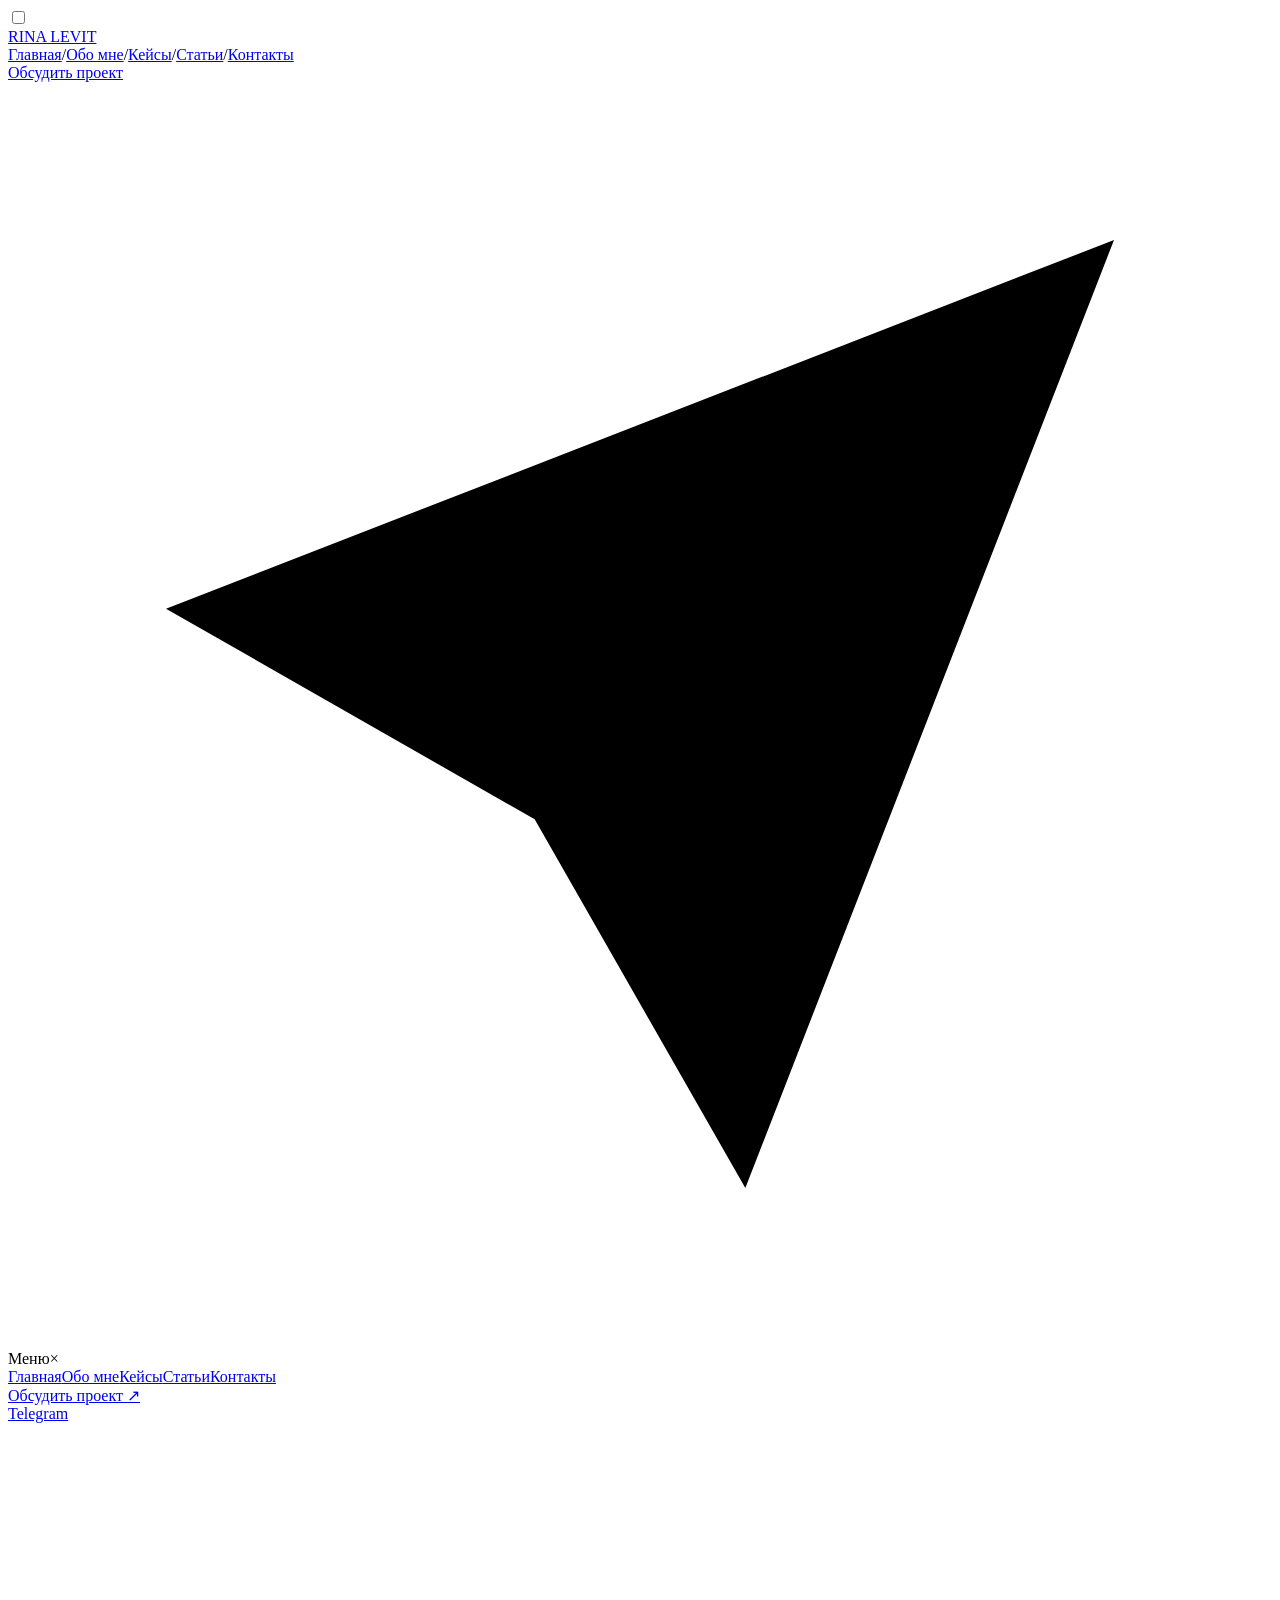
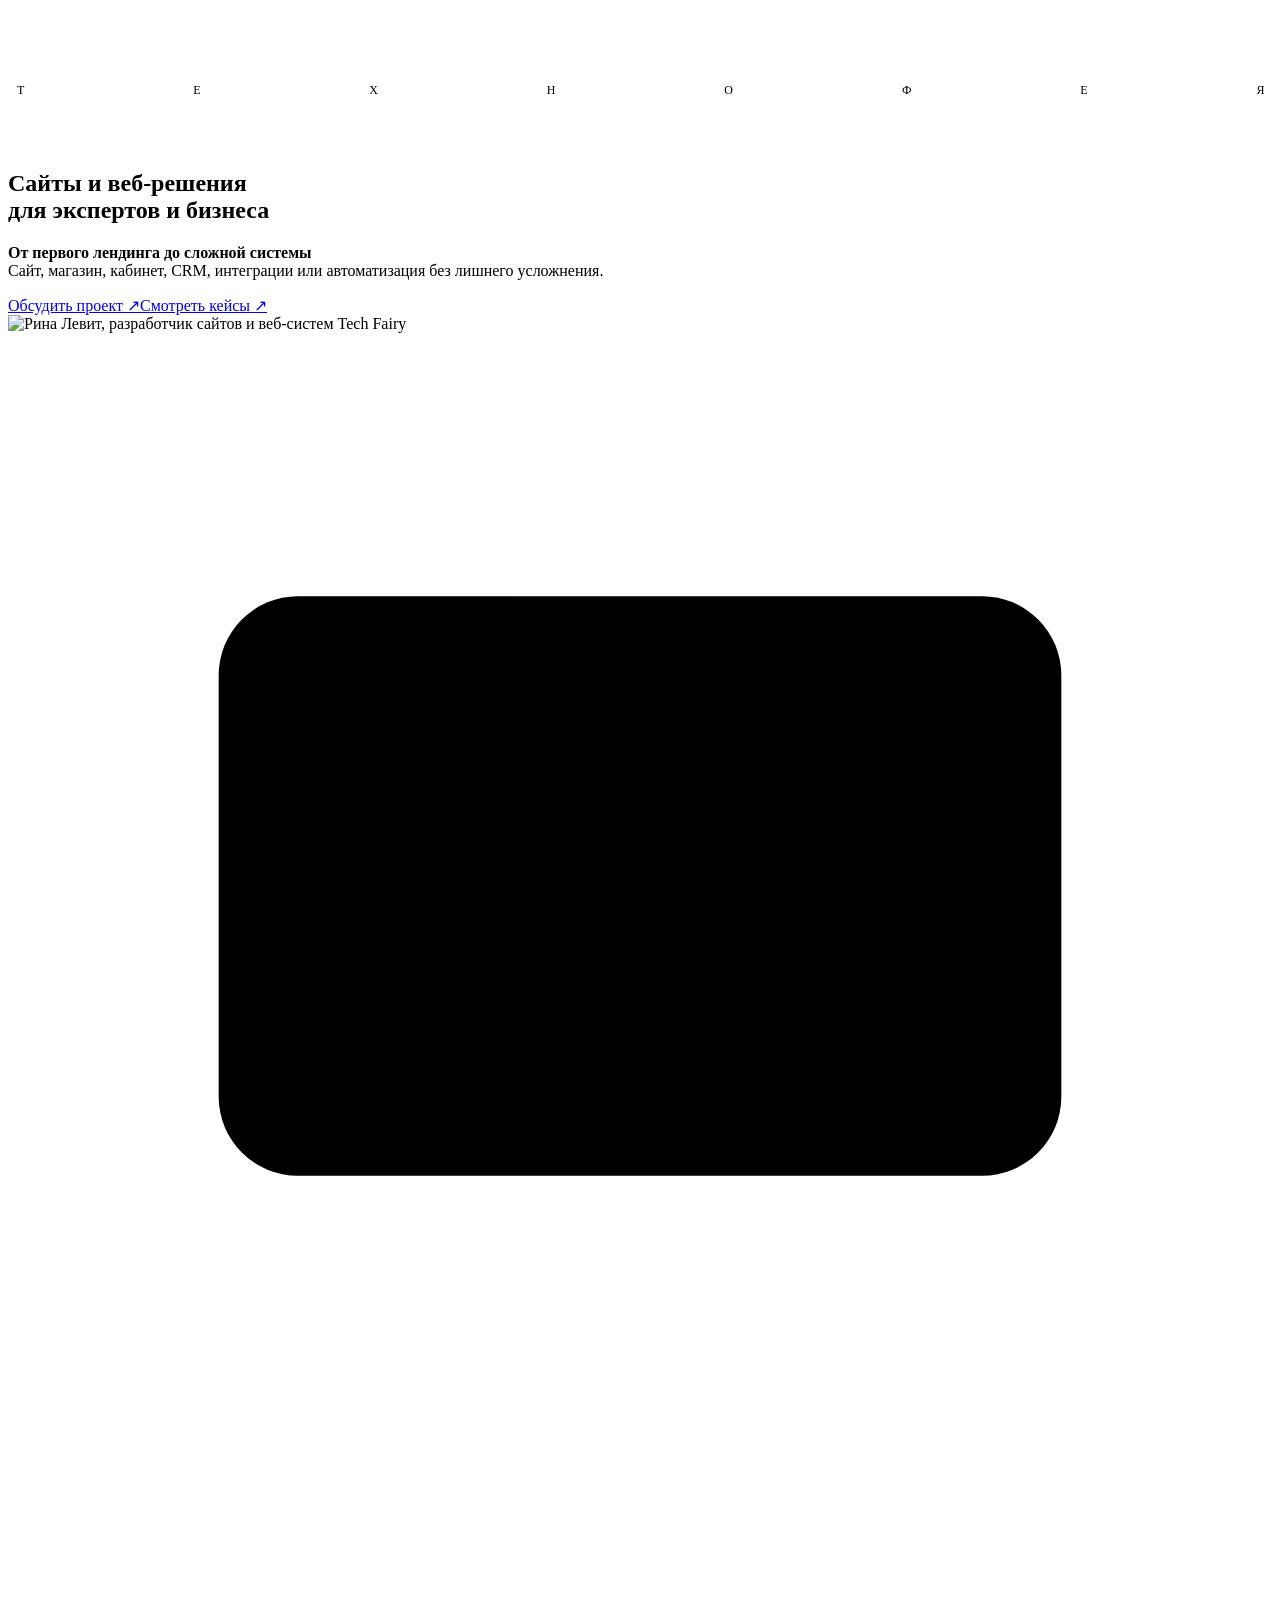
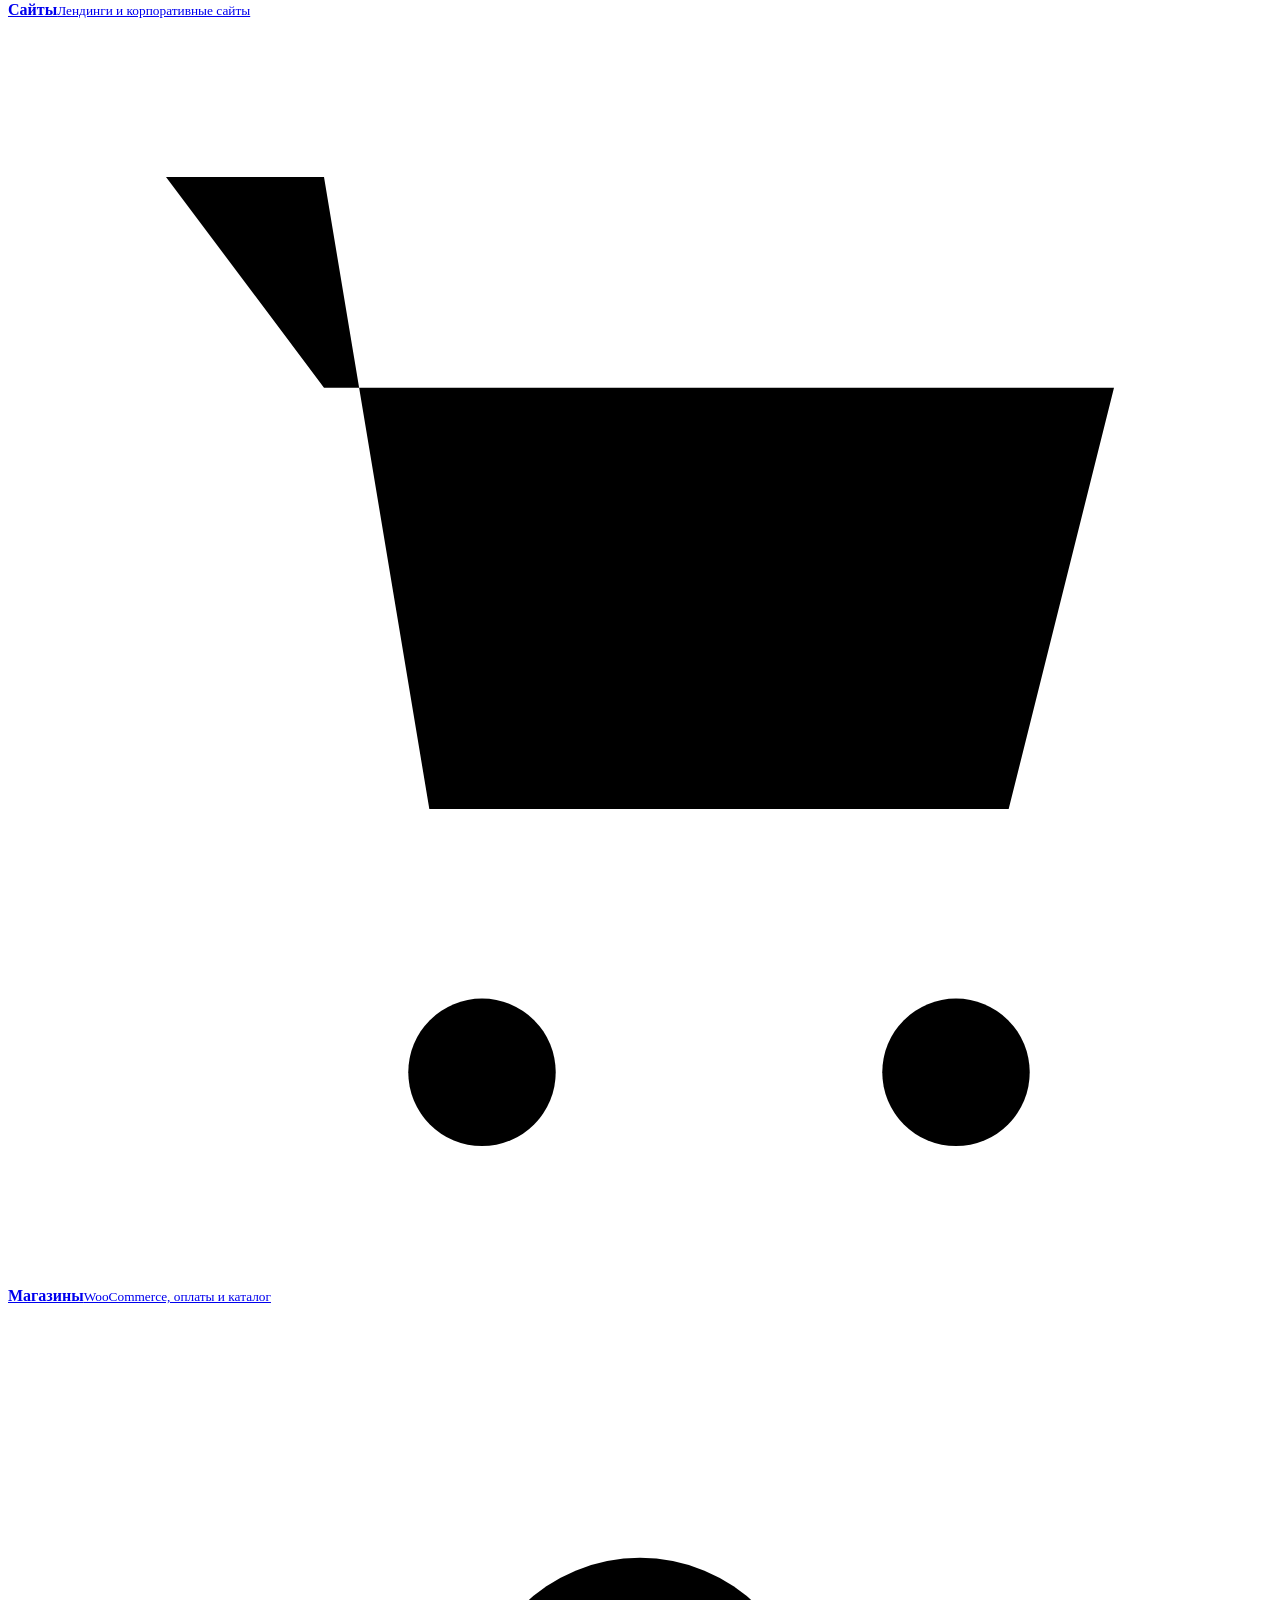
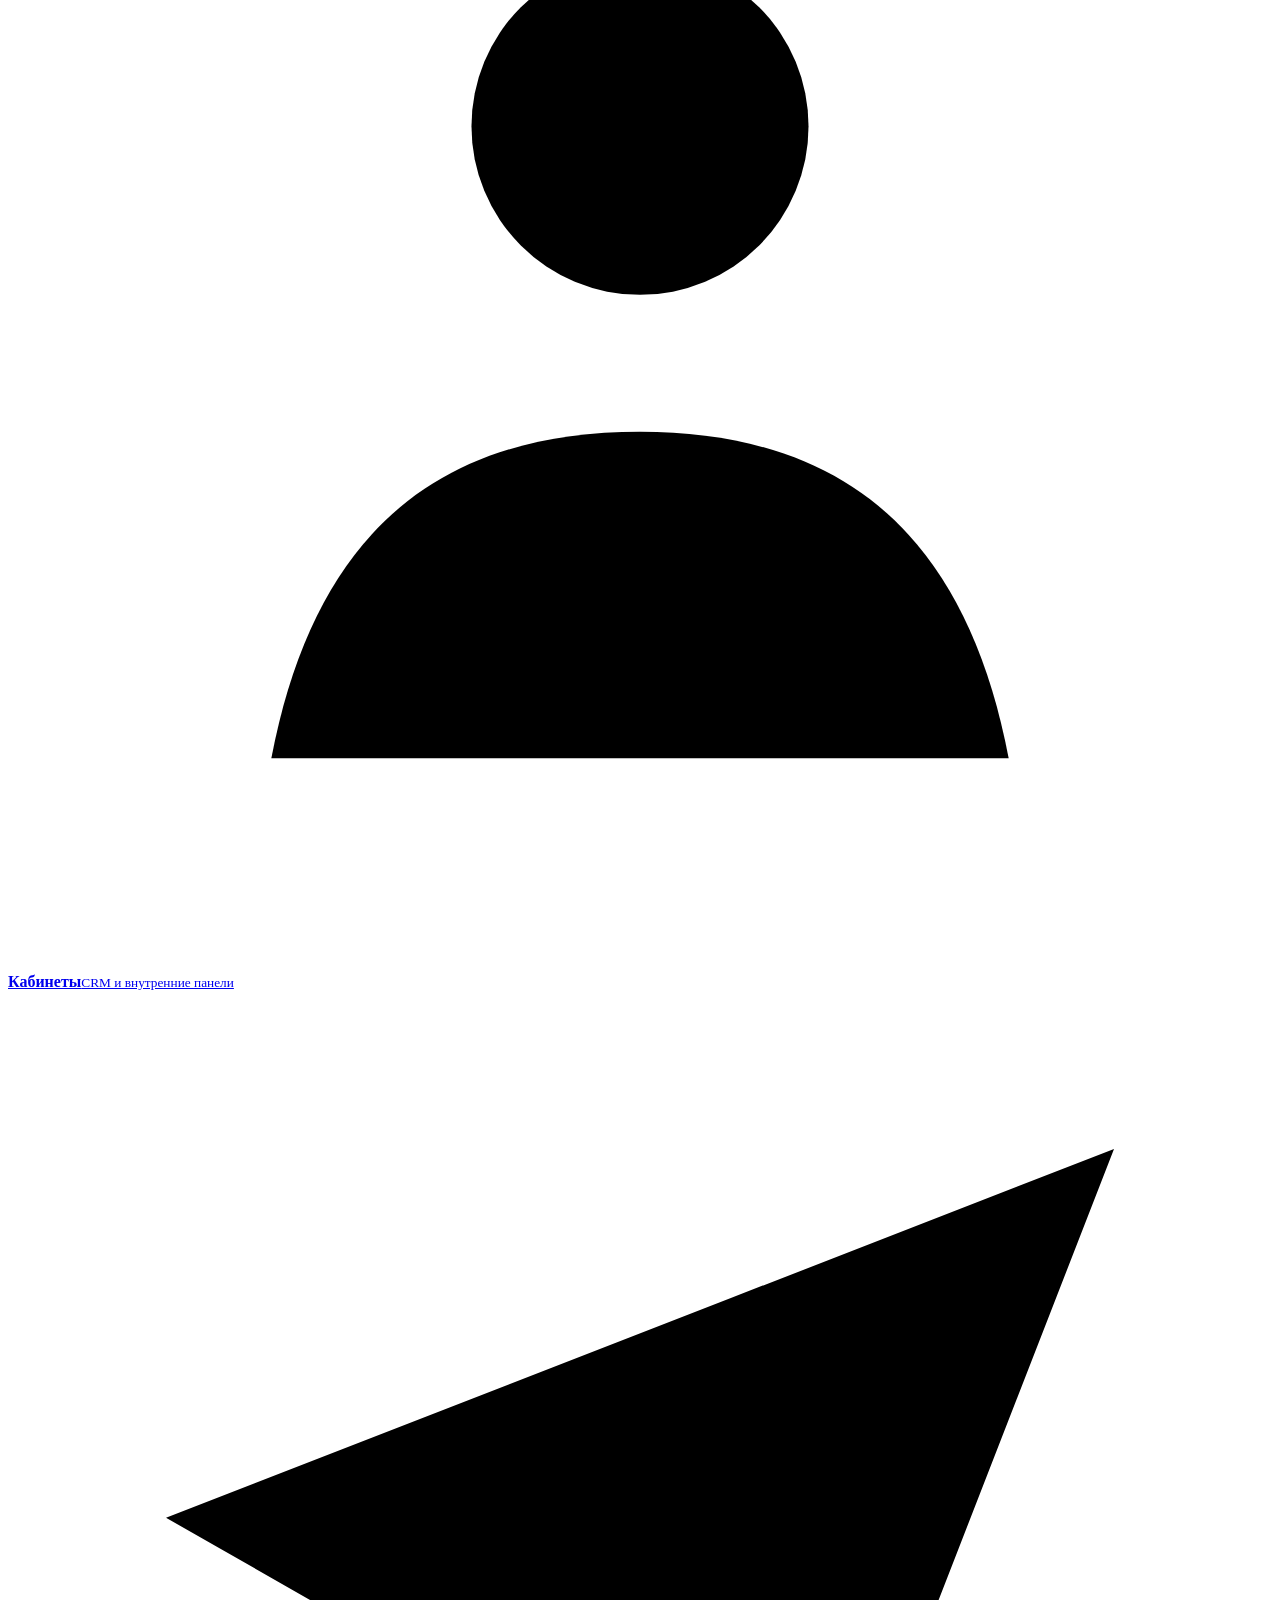
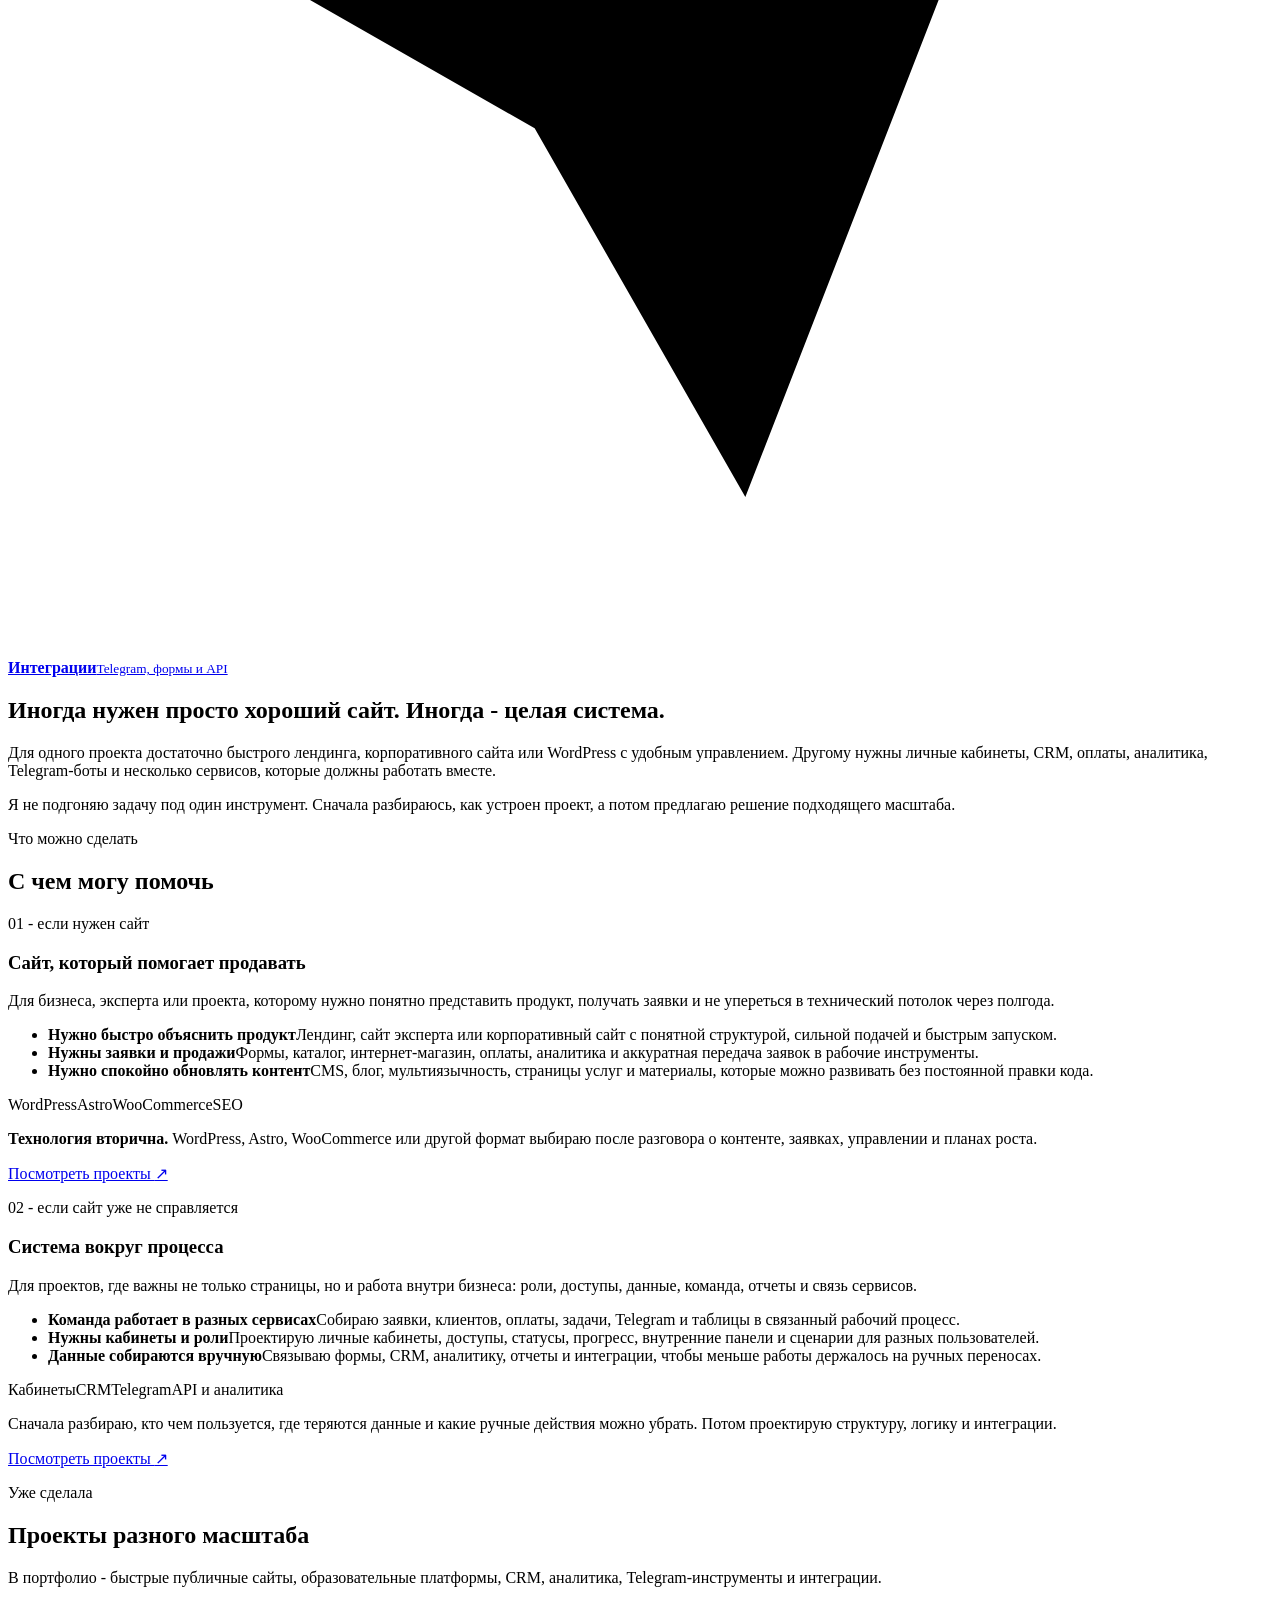
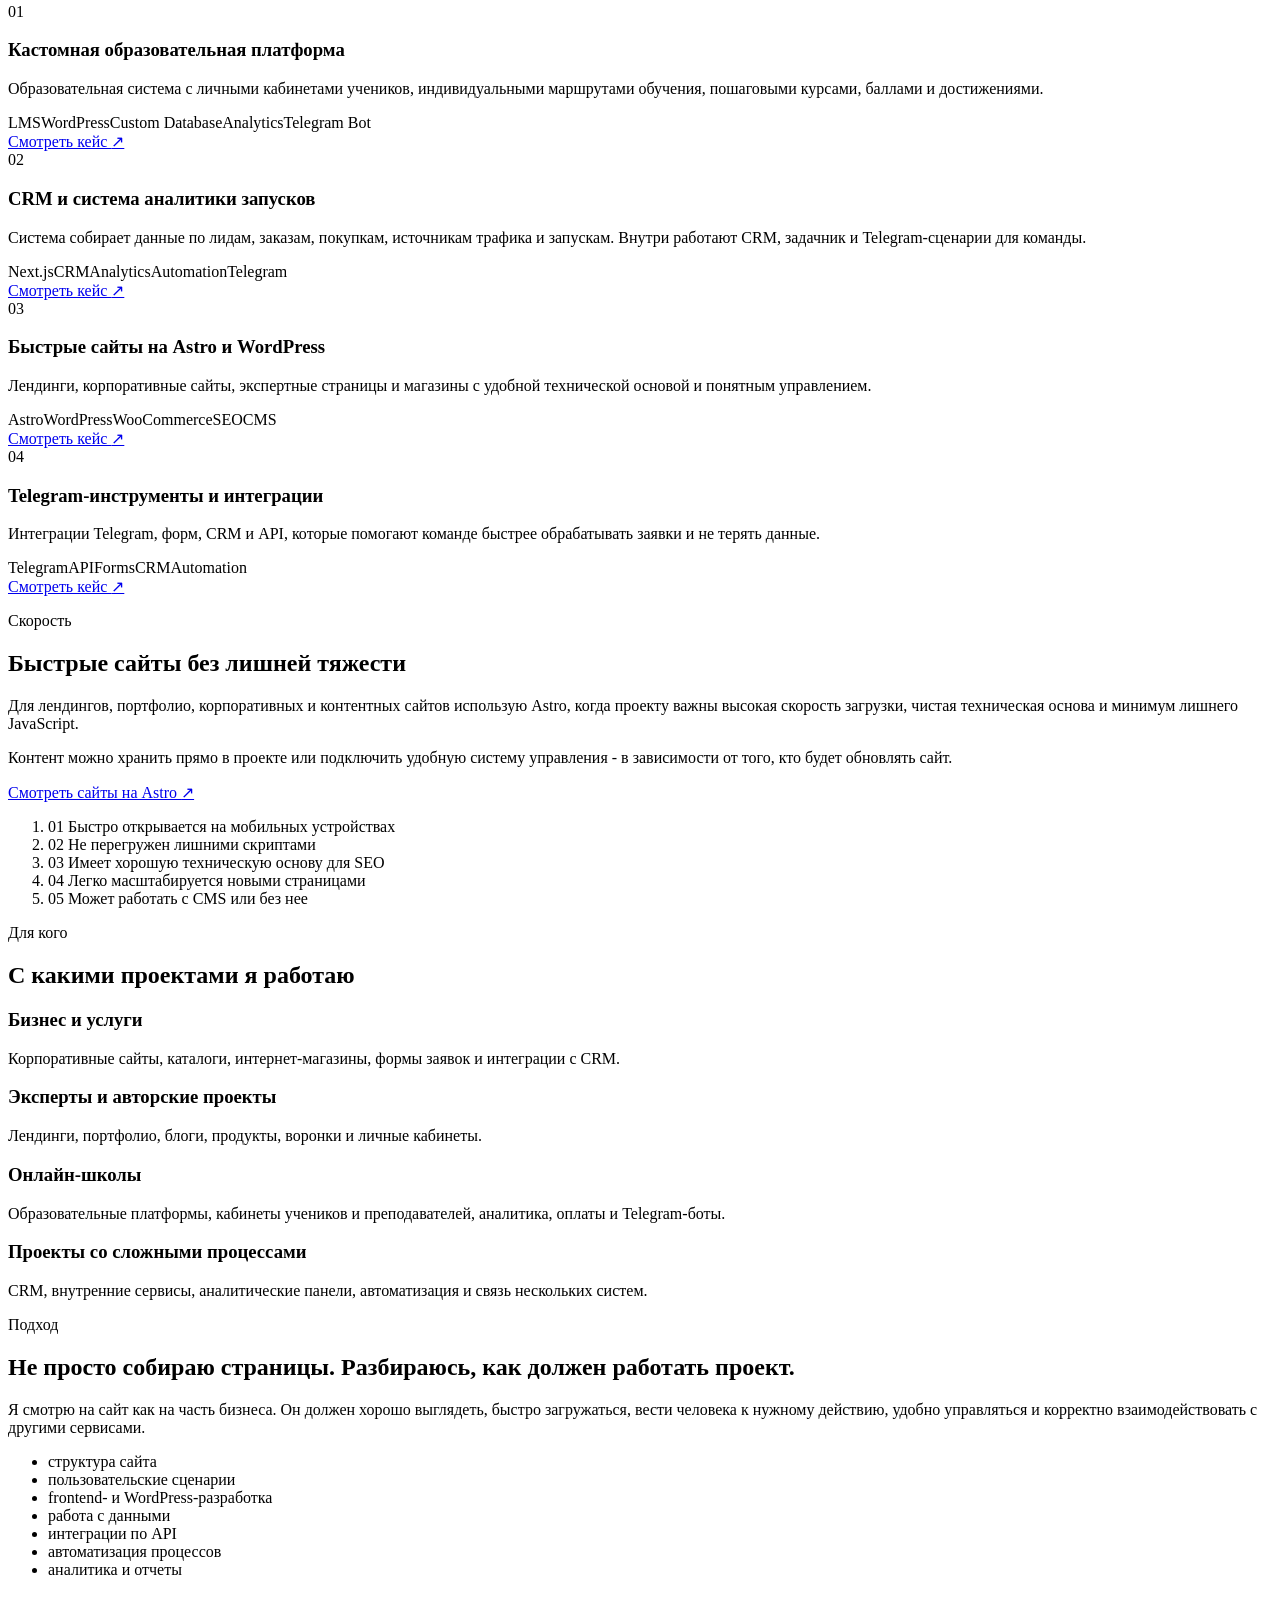
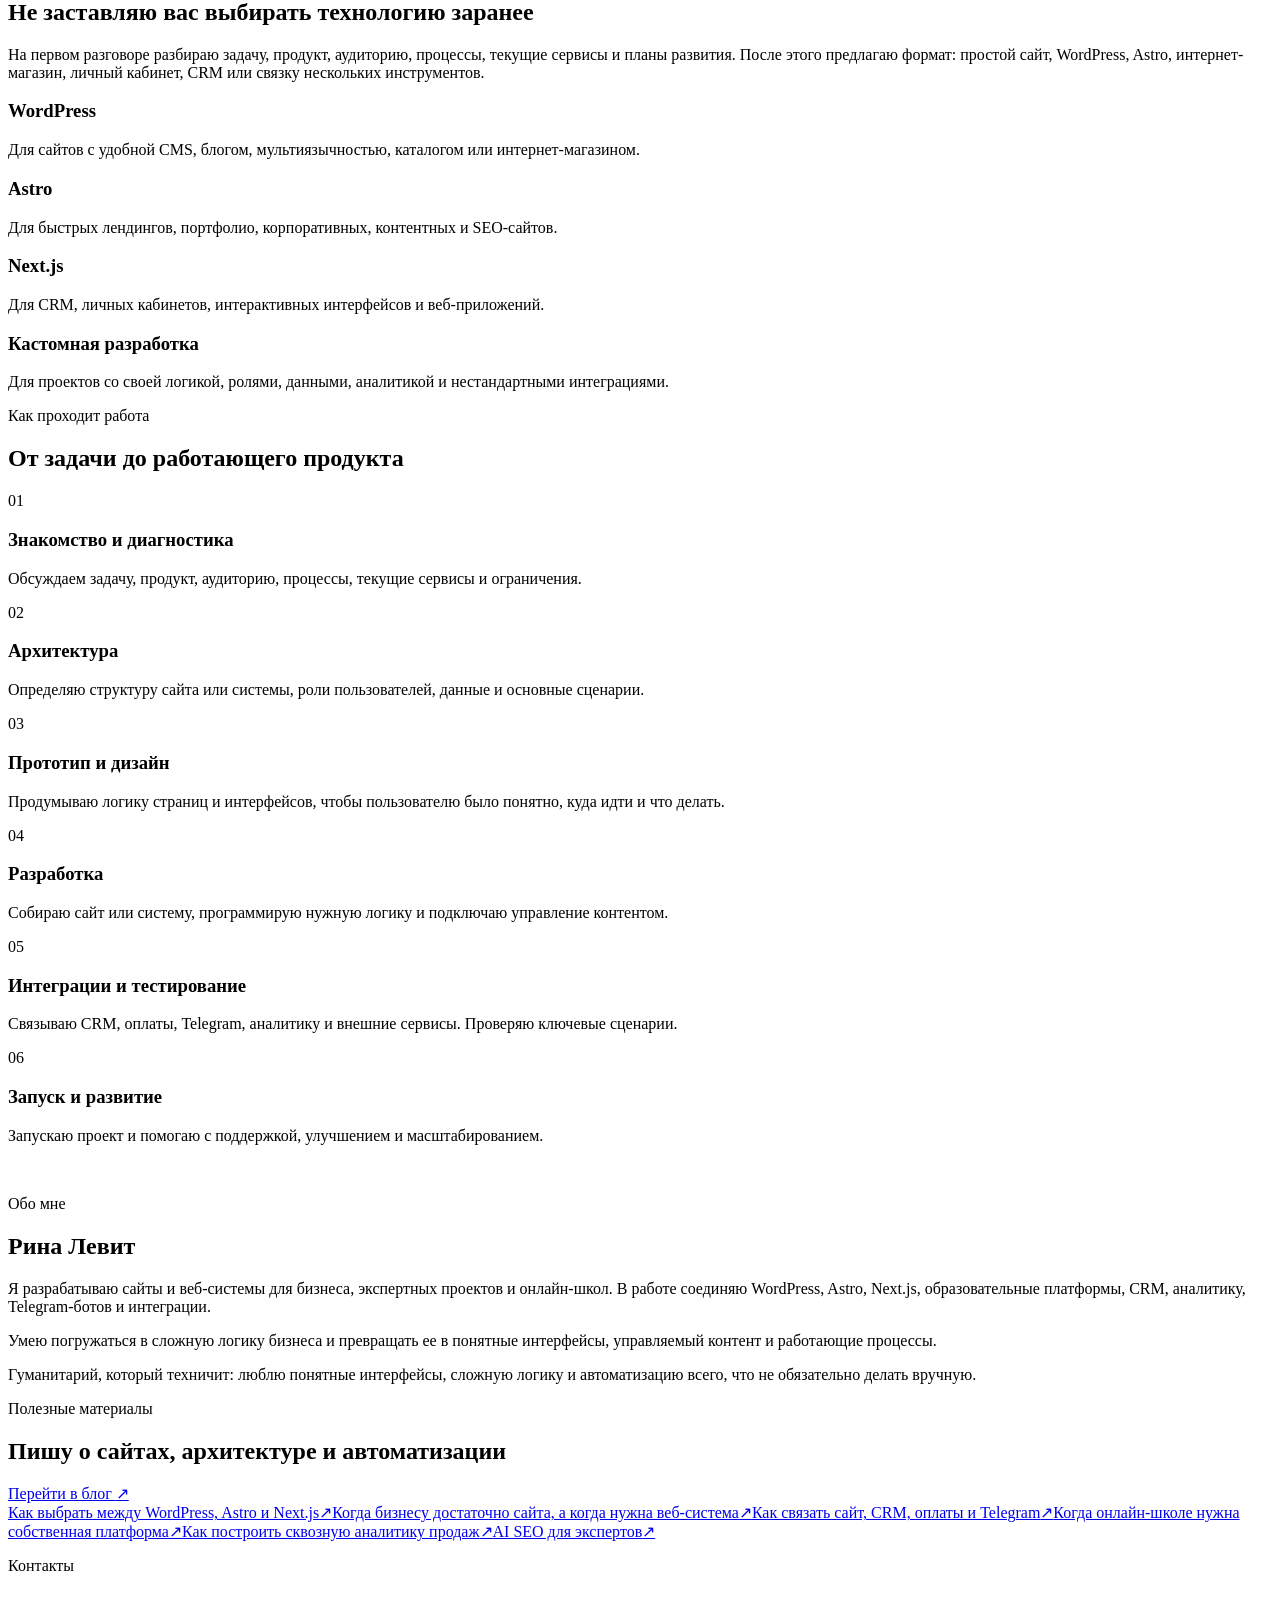
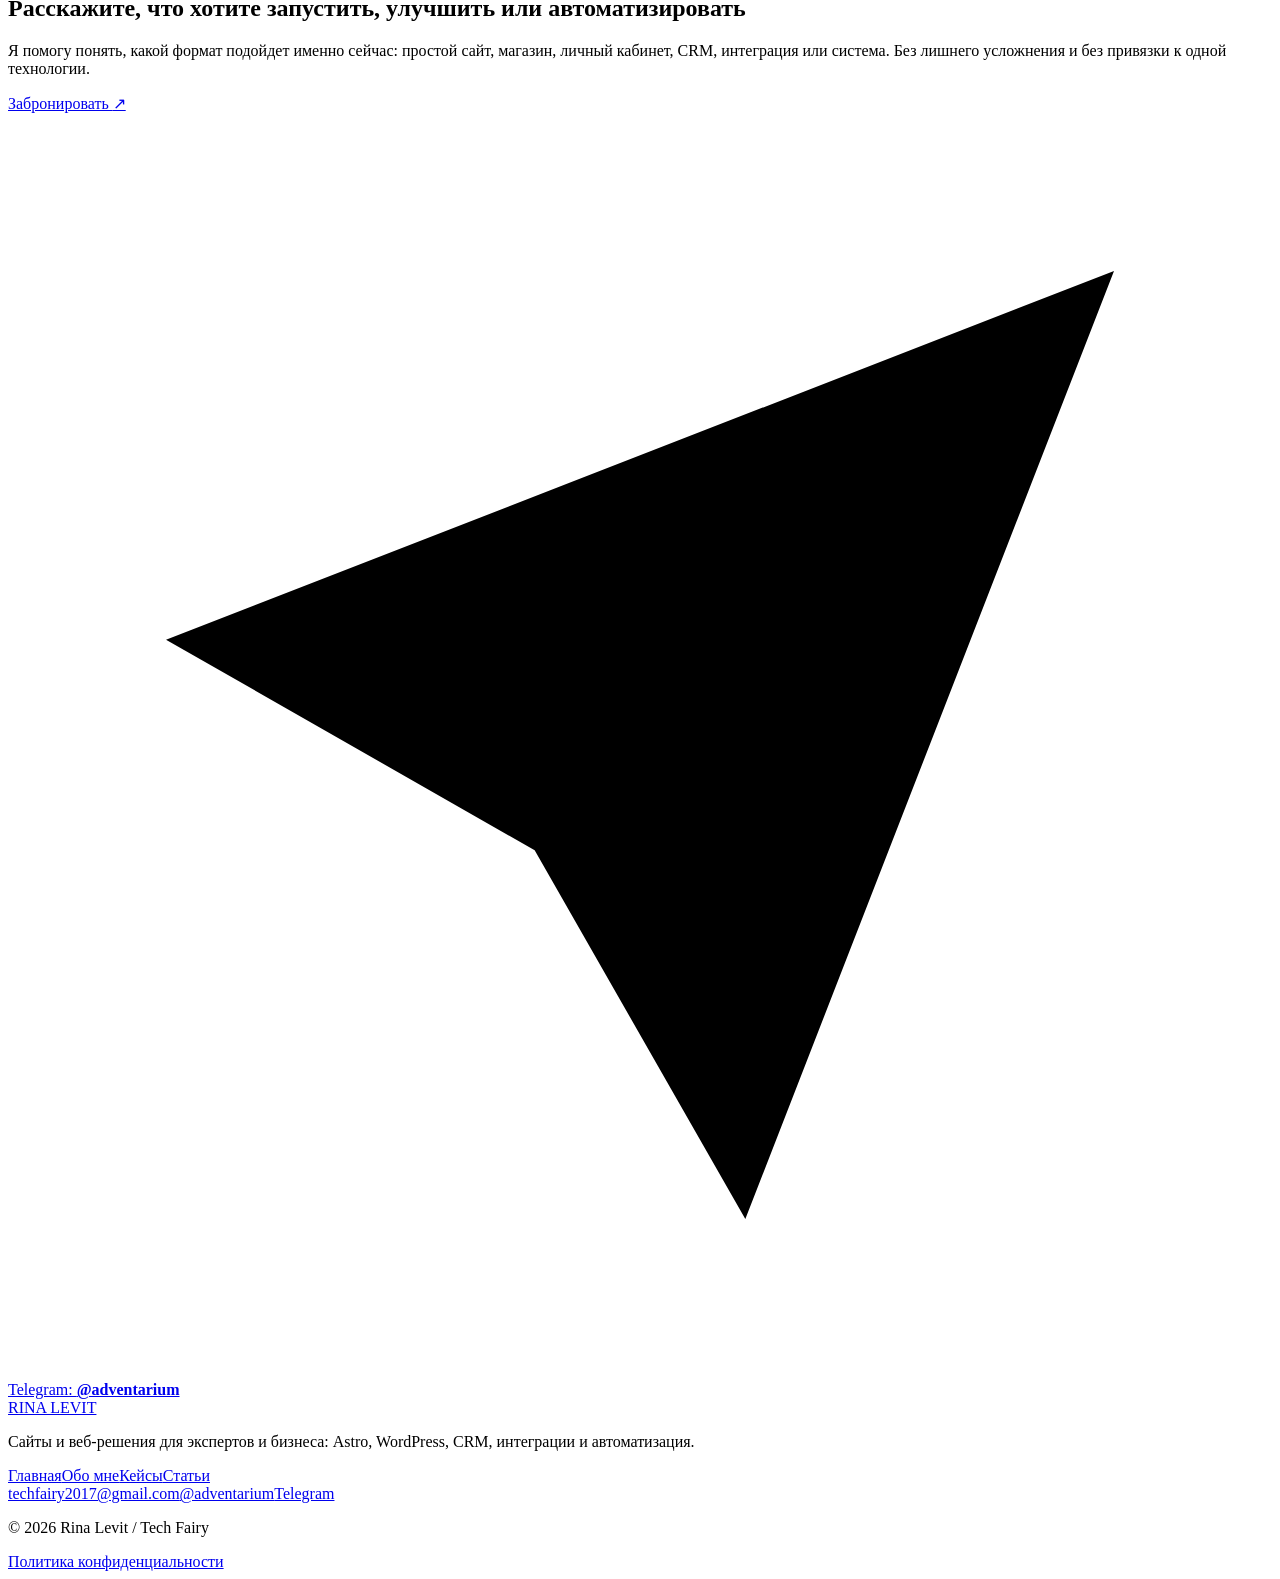
==== commit 8c3f62bb: "Deploy public site" ====
--- a/index.html
+++ b/index.html
@@ -1 +1 @@
-<!DOCTYPE html><html lang="ru"><head><meta charset="UTF-8"><meta name="viewport" content="width=device-width, initial-scale=1.0"><meta name="description" content="Сайты, магазины, личные кабинеты, CRM, интеграции и автоматизация для бизнеса, экспертов и онлайн-школ."><title>Tech Fairy - сайты и веб-решения для экспертов и бизнеса</title><link rel="stylesheet" href="/techfairy-pages/_astro/index.C-b7UH2D.css"></head><body><main class="site-shell"><input class="mobile-menu-toggle" type="checkbox" id="mobile-menu-toggle" aria-label="Открыть мобильное меню"><header class="topbar" aria-label="Основная навигация"><a class="brand" href="/techfairy-pages/" aria-label="Rina Levit, главная">RINA LEVIT</a><nav class="nav-links" aria-label="Разделы страницы"><a href="/techfairy-pages/">Главная</a><span aria-hidden="true">/</span><a href="/techfairy-pages/about/">Обо мне</a><span aria-hidden="true">/</span><a href="/techfairy-pages/cases/">Кейсы</a><span aria-hidden="true">/</span><a href="/techfairy-pages/blog/">Статьи</a><span aria-hidden="true">/</span><a href="/techfairy-pages/contacts">Контакты</a></nav><a class="nav-cta" href="https://planerka.app/rina-techfairy-levit-qdzj4k/book-project">Обсудить проект</a><a class="mobile-telegram-cta" href="https://t.me/Adventarium" target="_blank" rel="noreferrer" aria-label="Обсудить проект в Telegram"><svg class viewBox="0 0 24 24"><path d="M21 3 10 14"></path><path d="M21 3 14 21l-4-7-7-4 18-7Z"></path></svg></a><label class="mobile-menu-button" for="mobile-menu-toggle" aria-label="Открыть меню"><span aria-hidden="true"></span><span aria-hidden="true"></span><span aria-hidden="true"></span></label></header><label class="mobile-menu-backdrop" for="mobile-menu-toggle" aria-hidden="true"></label><aside class="mobile-menu-panel" aria-label="Мобильное меню"><div class="mobile-menu-head"><span class="mobile-menu-title">Меню</span><label class="mobile-menu-close" for="mobile-menu-toggle" aria-label="Закрыть меню">×</label></div><nav class="mobile-menu-links" aria-label="Мобильная навигация"><a href="/techfairy-pages/">Главная</a><a href="/techfairy-pages/about/">Обо мне</a><a href="/techfairy-pages/cases/">Кейсы</a><a href="/techfairy-pages/blog/">Статьи</a><a href="/techfairy-pages/contacts">Контакты</a></nav><div class="mobile-menu-actions"><a class="button button-primary mobile-booking-link" href="https://planerka.app/rina-techfairy-levit-qdzj4k/book-project">Обсудить проект <span aria-hidden="true">↗</span></a></div><nav class="mobile-social-links" aria-label="Социальные сети"><a href="https://t.me/Adventarium" target="_blank" rel="noreferrer">Telegram</a></nav></aside><section class="hero" aria-labelledby="hero-title"><div class="mega-word" aria-hidden="true"><svg class="mega-svg" viewBox="0 0 1680 430" preserveAspectRatio="xMinYMid meet" focusable="false"><text class="mega-line" x="12" y="360" textLength="1658" lengthAdjust="spacing">ТЕХНОФЕЯ</text></svg></div><div class="hero-copy"><h1 id="hero-title">Сайты и веб-решения<br>для экспертов и бизнеса</h1><p class="hero-subline"><strong>От первого лендинга до сложной системы</strong><br>Сайт, магазин, кабинет, CRM, интеграции или автоматизация без лишнего усложнения.</p><div class="hero-actions" aria-label="Основные действия"><a class="button button-primary" href="https://planerka.app/rina-techfairy-levit-qdzj4k/book-project">Обсудить проект <span aria-hidden="true">↗</span></a><a class="button button-secondary" href="#projects">Смотреть кейсы <span aria-hidden="true">↗</span></a></div></div><div class="hero-portrait"><img src="/techfairy-pages/uploads/rina-hero-black-alpha.webp" alt="Рина Левит, разработчик сайтов и веб-систем Tech Fairy"></div><div class="hero-strip" aria-label="Направления работы"><a href="#services"><span class="strip-icon" aria-hidden="true"><svg class viewBox="0 0 24 24"><rect x="4" y="5" width="16" height="11" rx="1.5"></rect><path d="M9 20h6M12 16v4"></path></svg></span><span class="strip-text"><strong>Сайты</strong><small>Лендинги и корпоративные сайты</small></span></a><a href="#services"><span class="strip-icon" aria-hidden="true"><svg class viewBox="0 0 24 24"><path d="M6 7h15l-2 8H8L6 3H3"></path><circle cx="9" cy="20" r="1.4"></circle><circle cx="18" cy="20" r="1.4"></circle></svg></span><span class="strip-text"><strong>Магазины</strong><small>WooCommerce, оплаты и каталог</small></span></a><a href="#services"><span class="strip-icon" aria-hidden="true"><svg class viewBox="0 0 24 24"><circle cx="12" cy="8" r="3.2"></circle><path d="M5 20c.8-4.2 3.1-6.2 7-6.2s6.2 2 7 6.2"></path></svg></span><span class="strip-text"><strong>Кабинеты</strong><small>CRM и внутренние панели</small></span></a><a href="#services"><span class="strip-icon" aria-hidden="true"><svg class viewBox="0 0 24 24"><path d="M21 3 10 14"></path><path d="M21 3 14 21l-4-7-7-4 18-7Z"></path></svg></span><span class="strip-text"><strong>Интеграции</strong><small>Telegram, формы и API</small></span></a></div></section><section class="statement section-pad split-layout"><h2>Иногда нужен просто хороший сайт. Иногда - целая система.</h2><div class="statement-copy"><p>Для одного проекта достаточно быстрого лендинга, корпоративного сайта или WordPress с удобным управлением. Другому нужны личные кабинеты, CRM, оплаты, аналитика, Telegram-боты и несколько сервисов, которые должны работать вместе.</p><p>Я не подгоняю задачу под один инструмент. Сначала разбираюсь, как устроен проект, а потом предлагаю решение подходящего масштаба.</p></div></section><section class="section-pad" id="services" aria-labelledby="services-title"><p class="section-kicker">Что можно сделать</p><div class="section-heading"><h2 id="services-title">С чем могу помочь</h2></div><div class="service-grid"><article class="service-card service-card-light"><p class="service-index">01 - если нужен сайт</p><h3>Сайт, который помогает продавать</h3><p>Для бизнеса, эксперта или проекта, которому нужно понятно представить продукт, получать заявки и не упереться в технический потолок через полгода.</p><ul class="scenario-list "><li><strong>Нужно быстро объяснить продукт</strong><span>Лендинг, сайт эксперта или корпоративный сайт с понятной структурой, сильной подачей и быстрым запуском.</span></li><li><strong>Нужны заявки и продажи</strong><span>Формы, каталог, интернет-магазин, оплаты, аналитика и аккуратная передача заявок в рабочие инструменты.</span></li><li><strong>Нужно спокойно обновлять контент</strong><span>CMS, блог, мультиязычность, страницы услуг и материалы, которые можно развивать без постоянной правки кода.</span></li></ul><div class="chips tech-proof " aria-label="Технологии для сайтов"><span>WordPress</span><span>Astro</span><span>WooCommerce</span><span>SEO</span></div><div class="service-note"><p><strong>Технология вторична.</strong> WordPress, Astro, WooCommerce или другой формат выбираю после разговора о контенте, заявках, управлении и планах роста.</p></div><a class="button button-secondary" href="#projects">Посмотреть проекты <span aria-hidden="true">↗</span></a></article><article class="service-card service-card-dark"><p class="service-index">02 - если сайт уже не справляется</p><h3>Система вокруг процесса</h3><p>Для проектов, где важны не только страницы, но и работа внутри бизнеса: роли, доступы, данные, команда, отчеты и связь сервисов.</p><ul class="scenario-list scenario-list-dark"><li><strong>Команда работает в разных сервисах</strong><span>Собираю заявки, клиентов, оплаты, задачи, Telegram и таблицы в связанный рабочий процесс.</span></li><li><strong>Нужны кабинеты и роли</strong><span>Проектирую личные кабинеты, доступы, статусы, прогресс, внутренние панели и сценарии для разных пользователей.</span></li><li><strong>Данные собираются вручную</strong><span>Связываю формы, CRM, аналитику, отчеты и интеграции, чтобы меньше работы держалось на ручных переносах.</span></li></ul><div class="chips tech-proof chips-dark" aria-label="Технологии и части систем"><span>Кабинеты</span><span>CRM</span><span>Telegram</span><span>API и аналитика</span></div><div class="service-note"><p><strong></strong>Сначала разбираю, кто чем пользуется, где теряются данные и какие ручные действия можно убрать. Потом проектирую структуру, логику и интеграции.</p></div><a class="button button-invert" href="#projects">Посмотреть проекты <span aria-hidden="true">↗</span></a></article></div></section><section class="section-pad projects-section" id="projects" aria-labelledby="projects-title"><p class="section-kicker">Уже сделала</p><div class="section-heading split-heading split-layout"><h2 id="projects-title">Проекты разного масштаба</h2><div><p>В портфолио - быстрые публичные сайты, образовательные платформы, CRM, аналитика, Telegram-инструменты и интеграции.</p></div></div><div class="project-list"><article class="project-row"><span class="project-number">01</span><div class="project-body"><h3>Кастомная образовательная платформа</h3><div class="project-text"><p>Образовательная система с личными кабинетами учеников, индивидуальными маршрутами обучения, пошаговыми курсами, баллами и достижениями.</p></div><div class="chips project-tags"><span>LMS</span><span>WordPress</span><span>Custom Database</span><span>Analytics</span><span>Telegram Bot</span></div></div><a class="row-link" href="/techfairy-pages/cases/education-platform/">Смотреть кейс <span aria-hidden="true">↗</span></a></article><article class="project-row"><span class="project-number">02</span><div class="project-body"><h3>CRM и система аналитики запусков</h3><div class="project-text"><p>Система собирает данные по лидам, заказам, покупкам, источникам трафика и запускам. Внутри работают CRM, задачник и Telegram-сценарии для команды.</p></div><div class="chips project-tags"><span>Next.js</span><span>CRM</span><span>Analytics</span><span>Automation</span><span>Telegram</span></div></div><a class="row-link" href="/techfairy-pages/cases/launch-crm-analytics/">Смотреть кейс <span aria-hidden="true">↗</span></a></article><article class="project-row"><span class="project-number">03</span><div class="project-body"><h3>Быстрые сайты на Astro и WordPress</h3><div class="project-text"><p>Лендинги, корпоративные сайты, экспертные страницы и магазины с удобной технической основой и понятным управлением.</p></div><div class="chips project-tags"><span>Astro</span><span>WordPress</span><span>WooCommerce</span><span>SEO</span><span>CMS</span></div></div><a class="row-link" href="/techfairy-pages/cases/astro-wordpress-sites/">Смотреть кейс <span aria-hidden="true">↗</span></a></article><article class="project-row"><span class="project-number">04</span><div class="project-body"><h3>Telegram-инструменты и интеграции</h3><div class="project-text"><p>Интеграции Telegram, форм, CRM и API, которые помогают команде быстрее обрабатывать заявки и не терять данные.</p></div><div class="chips project-tags"><span>Telegram</span><span>API</span><span>Forms</span><span>CRM</span><span>Automation</span></div></div><a class="row-link" href="/techfairy-pages/cases/telegram-integrations/">Смотреть кейс <span aria-hidden="true">↗</span></a></article></div></section><section class="section-pad speed-section split-layout" aria-labelledby="speed-title"><div class="speed-copy"><p class="section-kicker">Скорость</p><h2 id="speed-title">Быстрые сайты без лишней тяжести</h2><div class="rich-text"><p>Для лендингов, портфолио, корпоративных и контентных сайтов использую Astro, когда проекту важны высокая скорость загрузки, чистая техническая основа и минимум лишнего JavaScript.</p><p>Контент можно хранить прямо в проекте или подключить удобную систему управления - в зависимости от того, кто будет обновлять сайт.</p></div><a class="button button-primary" href="#contact">Смотреть сайты на Astro <span aria-hidden="true">↗</span></a></div><ol class="speed-list"><li><span>01</span> Быстро открывается на мобильных устройствах</li><li><span>02</span> Не перегружен лишними скриптами</li><li><span>03</span> Имеет хорошую техническую основу для SEO</li><li><span>04</span> Легко масштабируется новыми страницами</li><li><span>05</span> Может работать с CMS или без нее</li></ol></section><section class="section-pad audience-section" aria-labelledby="audience-title"><p class="section-kicker">Для кого</p><h2 id="audience-title">С какими проектами я работаю</h2><div class="audience-grid"><article><span class="mini-icon" aria-hidden="true"><svg class viewBox="0 0 24 24"><rect x="4" y="5" width="7" height="5" rx="1"></rect><rect x="13" y="5" width="7" height="5" rx="1"></rect><rect x="4" y="14" width="16" height="5" rx="1"></rect></svg></span><h3>Бизнес и услуги</h3><p>Корпоративные сайты, каталоги, интернет-магазины, формы заявок и интеграции с CRM.</p></article><article><span class="mini-icon" aria-hidden="true"><svg class viewBox="0 0 24 24"><path d="M14 4c2.8 0 4.8.2 6 1.4-1.2 5-4.6 8.4-10.2 10L6 12.2C7.6 6.7 11 4 14 4Z"></path><path d="M8 16l-3 3 1-4"></path><path d="M12 20l3-3-4 1"></path><circle cx="14.5" cy="9.5" r="1.6"></circle></svg></span><h3>Эксперты и авторские проекты</h3><p>Лендинги, портфолио, блоги, продукты, воронки и личные кабинеты.</p></article><article><span class="mini-icon" aria-hidden="true"><svg class viewBox="0 0 24 24"><path d="m12 3 4 2.3v4.4L12 12 8 9.7V5.3L12 3Z"></path><path d="m6.5 12 4 2.3v4.4l-4 2.3-4-2.3v-4.4l4-2.3Z"></path><path d="m17.5 12 4 2.3v4.4l-4 2.3-4-2.3v-4.4l4-2.3Z"></path></svg></span><h3>Онлайн-школы</h3><p>Образовательные платформы, кабинеты учеников и преподавателей, аналитика, оплаты и Telegram-боты.</p></article><article><span class="mini-icon" aria-hidden="true"><svg class viewBox="0 0 24 24"><rect x="4" y="5" width="5" height="5" rx="1.2"></rect><rect x="15" y="14" width="5" height="5" rx="1.2"></rect><path d="M9 7.5h3.5a3 3 0 0 1 3 3V14"></path><path d="M12 10.5 15.5 14 19 10.5"></path></svg></span><h3>Проекты со сложными процессами</h3><p>CRM, внутренние сервисы, аналитические панели, автоматизация и связь нескольких систем.</p></article></div></section><section class="section-pad trust-section split-layout" id="approach" aria-labelledby="trust-title"><div><p class="section-kicker">Подход</p><h2 id="trust-title">Не просто собираю страницы. Разбираюсь, как должен работать проект.</h2><div class="rich-text"><p>Я смотрю на сайт как на часть бизнеса. Он должен хорошо выглядеть, быстро загружаться, вести человека к нужному действию, удобно управляться и корректно взаимодействовать с другими сервисами.</p></div></div><ul class="proof-list"><li>структура сайта</li><li>пользовательские сценарии</li><li>frontend- и WordPress-разработка</li><li>работа с данными</li><li>интеграции по API</li><li>автоматизация процессов</li><li>аналитика и отчеты</li></ul></section><section class="section-pad tech-section" aria-labelledby="tech-title"><div class="section-heading split-heading split-layout"><h2 id="tech-title">Не заставляю вас выбирать технологию заранее</h2><div class="rich-text"><p>На первом разговоре разбираю задачу, продукт, аудиторию, процессы, текущие сервисы и планы развития. После этого предлагаю формат: простой сайт, WordPress, Astro, интернет-магазин, личный кабинет, CRM или связку нескольких инструментов.</p></div></div><div class="tech-grid"><article><h3>WordPress</h3><p>Для сайтов с удобной CMS, блогом, мультиязычностью, каталогом или интернет-магазином.</p></article><article><h3>Astro</h3><p>Для быстрых лендингов, портфолио, корпоративных, контентных и SEO-сайтов.</p></article><article><h3>Next.js</h3><p>Для CRM, личных кабинетов, интерактивных интерфейсов и веб-приложений.</p></article><article><h3>Кастомная разработка</h3><p>Для проектов со своей логикой, ролями, данными, аналитикой и нестандартными интеграциями.</p></article></div></section><section class="section-pad process-section" aria-labelledby="process-title"><p class="section-kicker">Как проходит работа</p><h2 id="process-title">От задачи до работающего продукта</h2><div class="process-grid"><article><span>01</span><h3>Знакомство и диагностика</h3><p>Обсуждаем задачу, продукт, аудиторию, процессы, текущие сервисы и ограничения.</p></article><article><span>02</span><h3>Архитектура</h3><p>Определяю структуру сайта или системы, роли пользователей, данные и основные сценарии.</p></article><article><span>03</span><h3>Прототип и дизайн</h3><p>Продумываю логику страниц и интерфейсов, чтобы пользователю было понятно, куда идти и что делать.</p></article><article><span>04</span><h3>Разработка</h3><p>Собираю сайт или систему, программирую нужную логику и подключаю управление контентом.</p></article><article><span>05</span><h3>Интеграции и тестирование</h3><p>Связываю CRM, оплаты, Telegram, аналитику и внешние сервисы. Проверяю ключевые сценарии.</p></article><article><span>06</span><h3>Запуск и развитие</h3><p>Запускаю проект и помогаю с поддержкой, улучшением и масштабированием.</p></article></div></section><section class="section-pad about-section split-layout" id="about" aria-labelledby="about-title"><div class="about-image" aria-hidden="true"><img src="/techfairy-pages/uploads/rina-hero-beige-alpha.webp" alt=""></div><div class="about-copy"><p class="section-kicker">Обо мне</p><h2 id="about-title">Рина Левит</h2><div class="rich-text"><p>Я разрабатываю сайты и веб-системы для бизнеса, экспертных проектов и онлайн-школ. В работе соединяю WordPress, Astro, Next.js, образовательные платформы, CRM, аналитику, Telegram-ботов и интеграции.</p><p>Умею погружаться в сложную логику бизнеса и превращать ее в понятные интерфейсы, управляемый контент и работающие процессы.</p></div><p class="personal-line">Гуманитарий, который техничит: люблю понятные интерфейсы, сложную логику и автоматизацию всего, что не обязательно делать вручную.</p></div></section><section class="section-pad blog-section" aria-labelledby="blog-title"><p class="section-kicker">Полезные материалы</p><div class="section-heading split-heading split-layout"><h2 id="blog-title">Пишу о сайтах, архитектуре и автоматизации</h2><a class="button button-secondary" href="#contact">Перейти в блог <span aria-hidden="true">↗</span></a></div><div class="post-list"><a href="/techfairy-pages/blog/wordpress-astro-next/">Как выбрать между WordPress, Astro и Next.js<span aria-hidden="true">↗</span></a><a href="/techfairy-pages/blog/site-or-system/">Когда бизнесу достаточно сайта, а когда нужна веб-система<span aria-hidden="true">↗</span></a><a href="/techfairy-pages/blog/crm-payments-telegram/">Как связать сайт, CRM, оплаты и Telegram<span aria-hidden="true">↗</span></a><a href="/techfairy-pages/blog/online-school-platform/">Когда онлайн-школе нужна собственная платформа<span aria-hidden="true">↗</span></a><a href="/techfairy-pages/blog/utm-sales-analytics/">Как построить сквозную аналитику продаж<span aria-hidden="true">↗</span></a><a href="/techfairy-pages/blog/ai-seo/">AI SEO для экспертов<span aria-hidden="true">↗</span></a></div></section><section class="section-pad final-cta split-layout" id="contact" aria-labelledby="contact-title"><div class="cta-copy"><p class="section-kicker">Контакты</p><h2 id="contact-title">Расскажите, что хотите запустить, улучшить или автоматизировать</h2></div><div class="contact-card" aria-label="Контакты для обсуждения проекта"><div class="rich-text"><p>Я помогу понять, какой формат подойдет именно сейчас: простой сайт, магазин, личный кабинет, CRM, интеграция или система. Без лишнего усложнения и без привязки к одной технологии.</p></div><a class="button button-primary booking-link" href="https://planerka.app/rina-techfairy-levit-qdzj4k/book-project">Забронировать <span aria-hidden="true">↗</span></a><a class="telegram-link" href="https://t.me/Adventarium" target="_blank" rel="noreferrer"><span class="telegram-icon" aria-hidden="true"><svg class viewBox="0 0 24 24"><path d="M21 3 10 14"></path><path d="M21 3 14 21l-4-7-7-4 18-7Z"></path></svg></span><span>Telegram: <strong>@adventarium</strong></span></a></div></section><footer class="site-footer" aria-label="Футер сайта"><div class="footer-main"><div class="footer-brand"><a class="brand" href="/techfairy-pages/" aria-label="Tech Fairy, главная">RINA LEVIT</a><div class="footer-text"><p>Сайты и веб-решения для экспертов и бизнеса: Astro, WordPress, CRM, интеграции и автоматизация.</p></div></div><nav class="footer-links" aria-label="Ссылки футера"><a href="/techfairy-pages/">Главная</a><a href="/techfairy-pages/about/">Обо мне</a><a href="/techfairy-pages/cases/">Кейсы</a><a href="/techfairy-pages/blog/">Статьи</a></nav><div class="footer-contact"><a href="mailto:techfairy2017@gmail.com">techfairy2017@gmail.com</a><a href="https://t.me/Adventarium" target="_blank" rel="noreferrer">@adventarium</a><a href="https://t.me/Adventarium" target="_blank" rel="noreferrer">Telegram</a></div></div><div class="footer-bottom"><p>© 2026 Rina Levit / Tech Fairy</p><nav aria-label="Юридические ссылки"><a href="/techfairy-pages/privacy/">Политика конфиденциальности</a></nav></div></footer></main></body></html>+<!DOCTYPE html><html lang="ru"><head><meta charset="UTF-8"><meta name="viewport" content="width=device-width, initial-scale=1.0"><meta name="description" content="Сайты, магазины, личные кабинеты, CRM, интеграции и автоматизация для бизнеса, экспертов и онлайн-школ."><title>Tech Fairy - сайты и веб-решения для экспертов и бизнеса</title><link rel="stylesheet" href="/techfairy-pages/_astro/index.DPEeBfUg.css"></head><body><main class="site-shell"><input class="mobile-menu-toggle" type="checkbox" id="mobile-menu-toggle" aria-label="Открыть мобильное меню"><header class="topbar" aria-label="Основная навигация"><a class="brand" href="/techfairy-pages/" aria-label="Rina Levit, главная">RINA LEVIT</a><nav class="nav-links" aria-label="Разделы страницы"><a href="/techfairy-pages/">Главная</a><span aria-hidden="true">/</span><a href="/techfairy-pages/about/">Обо мне</a><span aria-hidden="true">/</span><a href="/techfairy-pages/cases/">Кейсы</a><span aria-hidden="true">/</span><a href="/techfairy-pages/blog/">Статьи</a><span aria-hidden="true">/</span><a href="/techfairy-pages/contacts">Контакты</a></nav><a class="nav-cta" href="https://planerka.app/rina-techfairy-levit-qdzj4k/book-project">Обсудить проект</a><a class="mobile-telegram-cta" href="https://t.me/Adventarium" target="_blank" rel="noreferrer" aria-label="Обсудить проект в Telegram"><svg class viewBox="0 0 24 24"><path d="M21 3 10 14"></path><path d="M21 3 14 21l-4-7-7-4 18-7Z"></path></svg></a><label class="mobile-menu-button" for="mobile-menu-toggle" aria-label="Открыть меню"><span aria-hidden="true"></span><span aria-hidden="true"></span><span aria-hidden="true"></span></label></header><label class="mobile-menu-backdrop" for="mobile-menu-toggle" aria-hidden="true"></label><aside class="mobile-menu-panel" aria-label="Мобильное меню"><div class="mobile-menu-head"><span class="mobile-menu-title">Меню</span><label class="mobile-menu-close" for="mobile-menu-toggle" aria-label="Закрыть меню">×</label></div><nav class="mobile-menu-links" aria-label="Мобильная навигация"><a href="/techfairy-pages/">Главная</a><a href="/techfairy-pages/about/">Обо мне</a><a href="/techfairy-pages/cases/">Кейсы</a><a href="/techfairy-pages/blog/">Статьи</a><a href="/techfairy-pages/contacts">Контакты</a></nav><div class="mobile-menu-actions"><a class="button button-primary mobile-booking-link" href="https://planerka.app/rina-techfairy-levit-qdzj4k/book-project">Обсудить проект <span aria-hidden="true">↗</span></a></div><nav class="mobile-social-links" aria-label="Социальные сети"><a href="https://t.me/Adventarium" target="_blank" rel="noreferrer">Telegram</a></nav></aside><section class="hero" aria-labelledby="hero-title"><div class="mega-word" aria-hidden="true"><svg class="mega-svg" viewBox="0 0 1680 430" preserveAspectRatio="xMinYMid meet" focusable="false"><text class="mega-line" x="12" y="360" textLength="1658" lengthAdjust="spacing">ТЕХНОФЕЯ</text></svg></div><div class="hero-copy"><h1 id="hero-title">Сайты и веб-решения<br>для экспертов и бизнеса</h1><p class="hero-subline"><strong>От первого лендинга до сложной системы</strong><br>Сайт, магазин, кабинет, CRM, интеграции или автоматизация без лишнего усложнения.</p><div class="hero-actions" aria-label="Основные действия"><a class="button button-primary" href="https://planerka.app/rina-techfairy-levit-qdzj4k/book-project">Обсудить проект <span aria-hidden="true">↗</span></a><a class="button button-secondary" href="#projects">Смотреть кейсы <span aria-hidden="true">↗</span></a></div></div><div class="hero-portrait"><img src="/techfairy-pages/uploads/rina-hero-black-alpha.webp" alt="Рина Левит, разработчик сайтов и веб-систем Tech Fairy"></div><div class="hero-strip" aria-label="Направления работы"><a href="#services"><span class="strip-icon" aria-hidden="true"><svg class viewBox="0 0 24 24"><rect x="4" y="5" width="16" height="11" rx="1.5"></rect><path d="M9 20h6M12 16v4"></path></svg></span><span class="strip-text"><strong>Сайты</strong><small>Лендинги и корпоративные сайты</small></span></a><a href="#services"><span class="strip-icon" aria-hidden="true"><svg class viewBox="0 0 24 24"><path d="M6 7h15l-2 8H8L6 3H3"></path><circle cx="9" cy="20" r="1.4"></circle><circle cx="18" cy="20" r="1.4"></circle></svg></span><span class="strip-text"><strong>Магазины</strong><small>WooCommerce, оплаты и каталог</small></span></a><a href="#services"><span class="strip-icon" aria-hidden="true"><svg class viewBox="0 0 24 24"><circle cx="12" cy="8" r="3.2"></circle><path d="M5 20c.8-4.2 3.1-6.2 7-6.2s6.2 2 7 6.2"></path></svg></span><span class="strip-text"><strong>Кабинеты</strong><small>CRM и внутренние панели</small></span></a><a href="#services"><span class="strip-icon" aria-hidden="true"><svg class viewBox="0 0 24 24"><path d="M21 3 10 14"></path><path d="M21 3 14 21l-4-7-7-4 18-7Z"></path></svg></span><span class="strip-text"><strong>Интеграции</strong><small>Telegram, формы и API</small></span></a></div></section><section class="statement section-pad split-layout"><h2>Иногда нужен просто хороший сайт. Иногда - целая система.</h2><div class="statement-copy"><p>Для одного проекта достаточно быстрого лендинга, корпоративного сайта или WordPress с удобным управлением. Другому нужны личные кабинеты, CRM, оплаты, аналитика, Telegram-боты и несколько сервисов, которые должны работать вместе.</p><p>Я не подгоняю задачу под один инструмент. Сначала разбираюсь, как устроен проект, а потом предлагаю решение подходящего масштаба.</p></div></section><section class="section-pad" id="services" aria-labelledby="services-title"><p class="section-kicker">Что можно сделать</p><div class="section-heading"><h2 id="services-title">С чем могу помочь</h2></div><div class="service-grid"><article class="service-card service-card-light"><p class="service-index">01 - если нужен сайт</p><h3>Сайт, который помогает продавать</h3><p>Для бизнеса, эксперта или проекта, которому нужно понятно представить продукт, получать заявки и не упереться в технический потолок через полгода.</p><ul class="scenario-list "><li><strong>Нужно быстро объяснить продукт</strong><span>Лендинг, сайт эксперта или корпоративный сайт с понятной структурой, сильной подачей и быстрым запуском.</span></li><li><strong>Нужны заявки и продажи</strong><span>Формы, каталог, интернет-магазин, оплаты, аналитика и аккуратная передача заявок в рабочие инструменты.</span></li><li><strong>Нужно спокойно обновлять контент</strong><span>CMS, блог, мультиязычность, страницы услуг и материалы, которые можно развивать без постоянной правки кода.</span></li></ul><div class="chips tech-proof " aria-label="Технологии для сайтов"><span>WordPress</span><span>Astro</span><span>WooCommerce</span><span>SEO</span></div><div class="service-note"><p><strong>Технология вторична.</strong> WordPress, Astro, WooCommerce или другой формат выбираю после разговора о контенте, заявках, управлении и планах роста.</p></div><a class="button button-secondary" href="#projects">Посмотреть проекты <span aria-hidden="true">↗</span></a></article><article class="service-card service-card-dark"><p class="service-index">02 - если сайт уже не справляется</p><h3>Система вокруг процесса</h3><p>Для проектов, где важны не только страницы, но и работа внутри бизнеса: роли, доступы, данные, команда, отчеты и связь сервисов.</p><ul class="scenario-list scenario-list-dark"><li><strong>Команда работает в разных сервисах</strong><span>Собираю заявки, клиентов, оплаты, задачи, Telegram и таблицы в связанный рабочий процесс.</span></li><li><strong>Нужны кабинеты и роли</strong><span>Проектирую личные кабинеты, доступы, статусы, прогресс, внутренние панели и сценарии для разных пользователей.</span></li><li><strong>Данные собираются вручную</strong><span>Связываю формы, CRM, аналитику, отчеты и интеграции, чтобы меньше работы держалось на ручных переносах.</span></li></ul><div class="chips tech-proof chips-dark" aria-label="Технологии и части систем"><span>Кабинеты</span><span>CRM</span><span>Telegram</span><span>API и аналитика</span></div><div class="service-note"><p><strong></strong>Сначала разбираю, кто чем пользуется, где теряются данные и какие ручные действия можно убрать. Потом проектирую структуру, логику и интеграции.</p></div><a class="button button-invert" href="#projects">Посмотреть проекты <span aria-hidden="true">↗</span></a></article></div></section><section class="section-pad projects-section" id="projects" aria-labelledby="projects-title"><p class="section-kicker">Уже сделала</p><div class="section-heading split-heading split-layout"><h2 id="projects-title">Проекты разного масштаба</h2><div><p>В портфолио - быстрые публичные сайты, образовательные платформы, CRM, аналитика, Telegram-инструменты и интеграции.</p></div></div><div class="project-list"><article class="project-row"><span class="project-number">01</span><div class="project-body"><h3>Кастомная образовательная платформа</h3><div class="project-text"><p>Образовательная система с личными кабинетами учеников, индивидуальными маршрутами обучения, пошаговыми курсами, баллами и достижениями.</p></div><div class="chips project-tags"><span>LMS</span><span>WordPress</span><span>Custom Database</span><span>Analytics</span><span>Telegram Bot</span></div></div><a class="row-link" href="/techfairy-pages/cases/education-platform/">Смотреть кейс <span aria-hidden="true">↗</span></a></article><article class="project-row"><span class="project-number">02</span><div class="project-body"><h3>CRM и система аналитики запусков</h3><div class="project-text"><p>Система собирает данные по лидам, заказам, покупкам, источникам трафика и запускам. Внутри работают CRM, задачник и Telegram-сценарии для команды.</p></div><div class="chips project-tags"><span>Next.js</span><span>CRM</span><span>Analytics</span><span>Automation</span><span>Telegram</span></div></div><a class="row-link" href="/techfairy-pages/cases/launch-crm-analytics/">Смотреть кейс <span aria-hidden="true">↗</span></a></article><article class="project-row"><span class="project-number">03</span><div class="project-body"><h3>Быстрые сайты на Astro и WordPress</h3><div class="project-text"><p>Лендинги, корпоративные сайты, экспертные страницы и магазины с удобной технической основой и понятным управлением.</p></div><div class="chips project-tags"><span>Astro</span><span>WordPress</span><span>WooCommerce</span><span>SEO</span><span>CMS</span></div></div><a class="row-link" href="/techfairy-pages/cases/astro-wordpress-sites/">Смотреть кейс <span aria-hidden="true">↗</span></a></article><article class="project-row"><span class="project-number">04</span><div class="project-body"><h3>Telegram-инструменты и интеграции</h3><div class="project-text"><p>Интеграции Telegram, форм, CRM и API, которые помогают команде быстрее обрабатывать заявки и не терять данные.</p></div><div class="chips project-tags"><span>Telegram</span><span>API</span><span>Forms</span><span>CRM</span><span>Automation</span></div></div><a class="row-link" href="/techfairy-pages/cases/telegram-integrations/">Смотреть кейс <span aria-hidden="true">↗</span></a></article></div></section><section class="section-pad speed-section split-layout" aria-labelledby="speed-title"><div class="speed-copy"><p class="section-kicker">Скорость</p><h2 id="speed-title">Быстрые сайты без лишней тяжести</h2><div class="rich-text"><p>Для лендингов, портфолио, корпоративных и контентных сайтов использую Astro, когда проекту важны высокая скорость загрузки, чистая техническая основа и минимум лишнего JavaScript.</p><p>Контент можно хранить прямо в проекте или подключить удобную систему управления - в зависимости от того, кто будет обновлять сайт.</p></div><a class="button button-primary" href="#contact">Смотреть сайты на Astro <span aria-hidden="true">↗</span></a></div><ol class="speed-list"><li><span>01</span> Быстро открывается на мобильных устройствах</li><li><span>02</span> Не перегружен лишними скриптами</li><li><span>03</span> Имеет хорошую техническую основу для SEO</li><li><span>04</span> Легко масштабируется новыми страницами</li><li><span>05</span> Может работать с CMS или без нее</li></ol></section><section class="section-pad audience-section" aria-labelledby="audience-title"><p class="section-kicker">Для кого</p><h2 id="audience-title">С какими проектами я работаю</h2><div class="audience-grid"><article><span class="mini-icon" aria-hidden="true"><i class="ri-layout-grid-line"></i></span><h3>Бизнес и услуги</h3><p>Корпоративные сайты, каталоги, интернет-магазины, формы заявок и интеграции с CRM.</p></article><article><span class="mini-icon" aria-hidden="true"><i class="ri-rocket-line"></i></span><h3>Эксперты и авторские проекты</h3><p>Лендинги, портфолио, блоги, продукты, воронки и личные кабинеты.</p></article><article><span class="mini-icon" aria-hidden="true"><i class="ri-box-3-line"></i></span><h3>Онлайн-школы</h3><p>Образовательные платформы, кабинеты учеников и преподавателей, аналитика, оплаты и Telegram-боты.</p></article><article><span class="mini-icon" aria-hidden="true"><i class="ri-flow-chart"></i></span><h3>Проекты со сложными процессами</h3><p>CRM, внутренние сервисы, аналитические панели, автоматизация и связь нескольких систем.</p></article></div></section><section class="section-pad trust-section split-layout" id="approach" aria-labelledby="trust-title"><div><p class="section-kicker">Подход</p><h2 id="trust-title">Не просто собираю страницы. Разбираюсь, как должен работать проект.</h2><div class="rich-text"><p>Я смотрю на сайт как на часть бизнеса. Он должен хорошо выглядеть, быстро загружаться, вести человека к нужному действию, удобно управляться и корректно взаимодействовать с другими сервисами.</p></div></div><ul class="proof-list"><li>структура сайта</li><li>пользовательские сценарии</li><li>frontend- и WordPress-разработка</li><li>работа с данными</li><li>интеграции по API</li><li>автоматизация процессов</li><li>аналитика и отчеты</li></ul></section><section class="section-pad tech-section" aria-labelledby="tech-title"><div class="section-heading split-heading split-layout"><h2 id="tech-title">Не заставляю вас выбирать технологию заранее</h2><div class="rich-text"><p>На первом разговоре разбираю задачу, продукт, аудиторию, процессы, текущие сервисы и планы развития. После этого предлагаю формат: простой сайт, WordPress, Astro, интернет-магазин, личный кабинет, CRM или связку нескольких инструментов.</p></div></div><div class="tech-grid"><article><h3>WordPress</h3><p>Для сайтов с удобной CMS, блогом, мультиязычностью, каталогом или интернет-магазином.</p></article><article><h3>Astro</h3><p>Для быстрых лендингов, портфолио, корпоративных, контентных и SEO-сайтов.</p></article><article><h3>Next.js</h3><p>Для CRM, личных кабинетов, интерактивных интерфейсов и веб-приложений.</p></article><article><h3>Кастомная разработка</h3><p>Для проектов со своей логикой, ролями, данными, аналитикой и нестандартными интеграциями.</p></article></div></section><section class="section-pad process-section" aria-labelledby="process-title"><p class="section-kicker">Как проходит работа</p><h2 id="process-title">От задачи до работающего продукта</h2><div class="process-grid"><article><span>01</span><h3>Знакомство и диагностика</h3><p>Обсуждаем задачу, продукт, аудиторию, процессы, текущие сервисы и ограничения.</p></article><article><span>02</span><h3>Архитектура</h3><p>Определяю структуру сайта или системы, роли пользователей, данные и основные сценарии.</p></article><article><span>03</span><h3>Прототип и дизайн</h3><p>Продумываю логику страниц и интерфейсов, чтобы пользователю было понятно, куда идти и что делать.</p></article><article><span>04</span><h3>Разработка</h3><p>Собираю сайт или систему, программирую нужную логику и подключаю управление контентом.</p></article><article><span>05</span><h3>Интеграции и тестирование</h3><p>Связываю CRM, оплаты, Telegram, аналитику и внешние сервисы. Проверяю ключевые сценарии.</p></article><article><span>06</span><h3>Запуск и развитие</h3><p>Запускаю проект и помогаю с поддержкой, улучшением и масштабированием.</p></article></div></section><section class="section-pad about-section split-layout" id="about" aria-labelledby="about-title"><div class="about-image" aria-hidden="true"><img src="/techfairy-pages/uploads/rina-hero-beige-alpha.webp" alt=""></div><div class="about-copy"><p class="section-kicker">Обо мне</p><h2 id="about-title">Рина Левит</h2><div class="rich-text"><p>Я разрабатываю сайты и веб-системы для бизнеса, экспертных проектов и онлайн-школ. В работе соединяю WordPress, Astro, Next.js, образовательные платформы, CRM, аналитику, Telegram-ботов и интеграции.</p><p>Умею погружаться в сложную логику бизнеса и превращать ее в понятные интерфейсы, управляемый контент и работающие процессы.</p></div><p class="personal-line">Гуманитарий, который техничит: люблю понятные интерфейсы, сложную логику и автоматизацию всего, что не обязательно делать вручную.</p></div></section><section class="section-pad blog-section" aria-labelledby="blog-title"><p class="section-kicker">Полезные материалы</p><div class="section-heading split-heading split-layout"><h2 id="blog-title">Пишу о сайтах, архитектуре и автоматизации</h2><a class="button button-secondary" href="#contact">Перейти в блог <span aria-hidden="true">↗</span></a></div><div class="post-list"><a href="/techfairy-pages/blog/wordpress-astro-next/">Как выбрать между WordPress, Astro и Next.js<span aria-hidden="true">↗</span></a><a href="/techfairy-pages/blog/site-or-system/">Когда бизнесу достаточно сайта, а когда нужна веб-система<span aria-hidden="true">↗</span></a><a href="/techfairy-pages/blog/crm-payments-telegram/">Как связать сайт, CRM, оплаты и Telegram<span aria-hidden="true">↗</span></a><a href="/techfairy-pages/blog/online-school-platform/">Когда онлайн-школе нужна собственная платформа<span aria-hidden="true">↗</span></a><a href="/techfairy-pages/blog/utm-sales-analytics/">Как построить сквозную аналитику продаж<span aria-hidden="true">↗</span></a><a href="/techfairy-pages/blog/ai-seo/">AI SEO для экспертов<span aria-hidden="true">↗</span></a></div></section><section class="section-pad final-cta split-layout" id="contact" aria-labelledby="contact-title"><div class="cta-copy"><p class="section-kicker">Контакты</p><h2 id="contact-title">Расскажите, что хотите запустить, улучшить или автоматизировать</h2></div><div class="contact-card" aria-label="Контакты для обсуждения проекта"><div class="rich-text"><p>Я помогу понять, какой формат подойдет именно сейчас: простой сайт, магазин, личный кабинет, CRM, интеграция или система. Без лишнего усложнения и без привязки к одной технологии.</p></div><a class="button button-primary booking-link" href="https://planerka.app/rina-techfairy-levit-qdzj4k/book-project">Забронировать <span aria-hidden="true">↗</span></a><a class="telegram-link" href="https://t.me/Adventarium" target="_blank" rel="noreferrer"><span class="telegram-icon" aria-hidden="true"><svg class viewBox="0 0 24 24"><path d="M21 3 10 14"></path><path d="M21 3 14 21l-4-7-7-4 18-7Z"></path></svg></span><span>Telegram: <strong>@adventarium</strong></span></a></div></section><footer class="site-footer" aria-label="Футер сайта"><div class="footer-main"><div class="footer-brand"><a class="brand" href="/techfairy-pages/" aria-label="Tech Fairy, главная">RINA LEVIT</a><div class="footer-text"><p>Сайты и веб-решения для экспертов и бизнеса: Astro, WordPress, CRM, интеграции и автоматизация.</p></div></div><nav class="footer-links" aria-label="Ссылки футера"><a href="/techfairy-pages/">Главная</a><a href="/techfairy-pages/about/">Обо мне</a><a href="/techfairy-pages/cases/">Кейсы</a><a href="/techfairy-pages/blog/">Статьи</a></nav><div class="footer-contact"><a href="mailto:techfairy2017@gmail.com">techfairy2017@gmail.com</a><a href="https://t.me/Adventarium" target="_blank" rel="noreferrer">@adventarium</a><a href="https://t.me/Adventarium" target="_blank" rel="noreferrer">Telegram</a></div></div><div class="footer-bottom"><p>© 2026 Rina Levit / Tech Fairy</p><nav aria-label="Юридические ссылки"><a href="/techfairy-pages/privacy/">Политика конфиденциальности</a></nav></div></footer></main></body></html>
